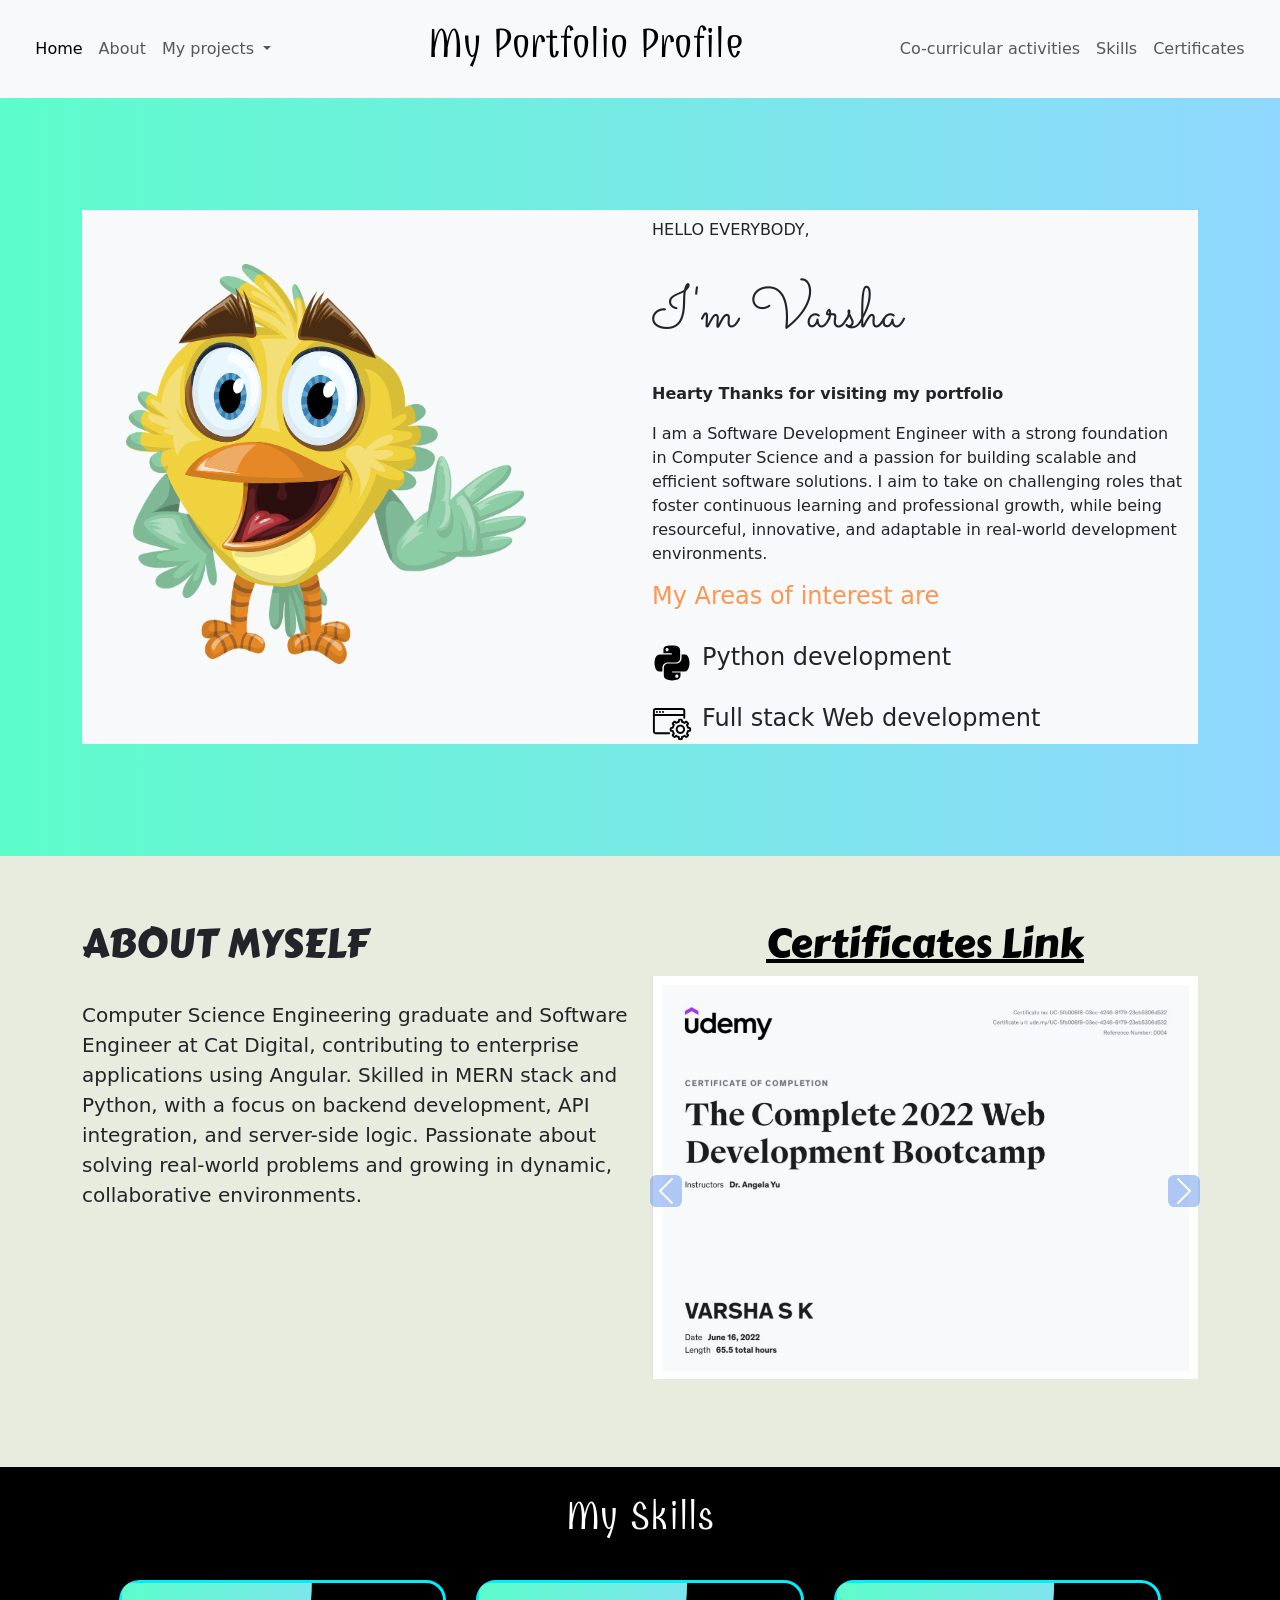
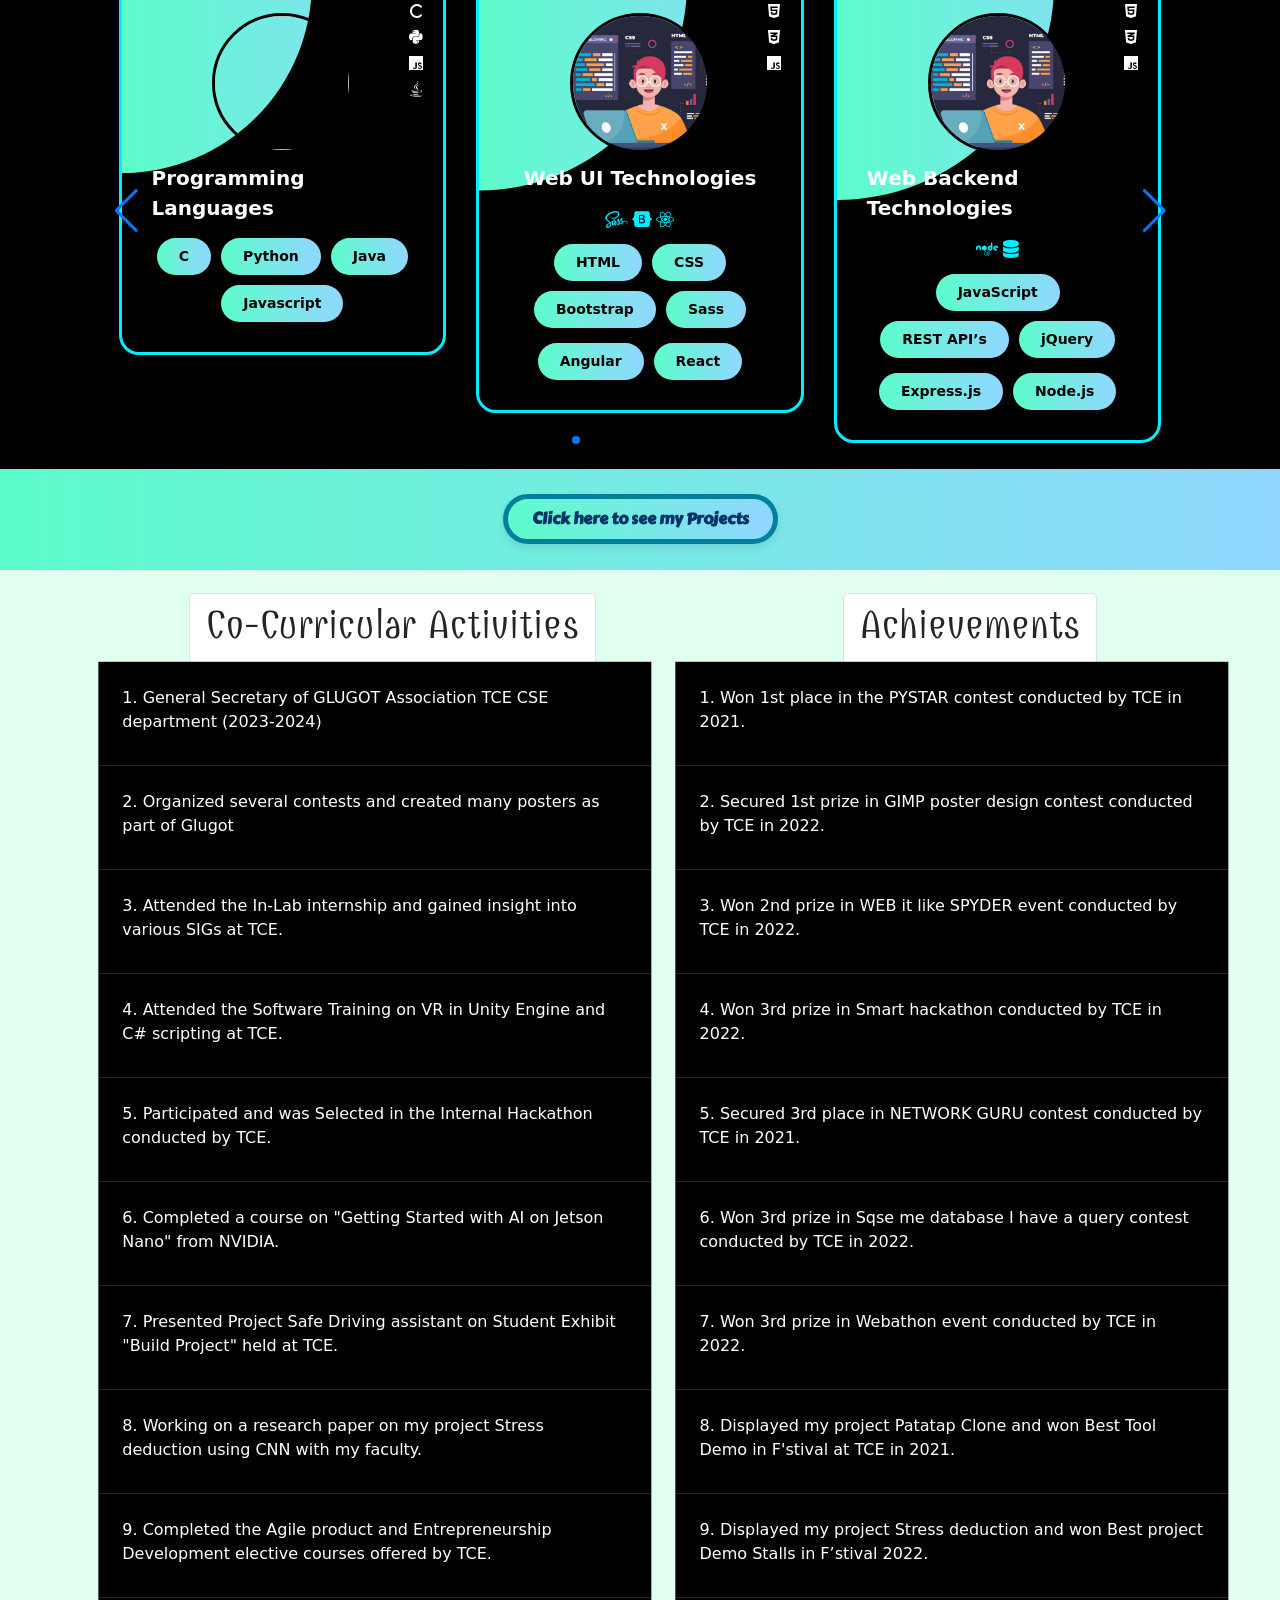
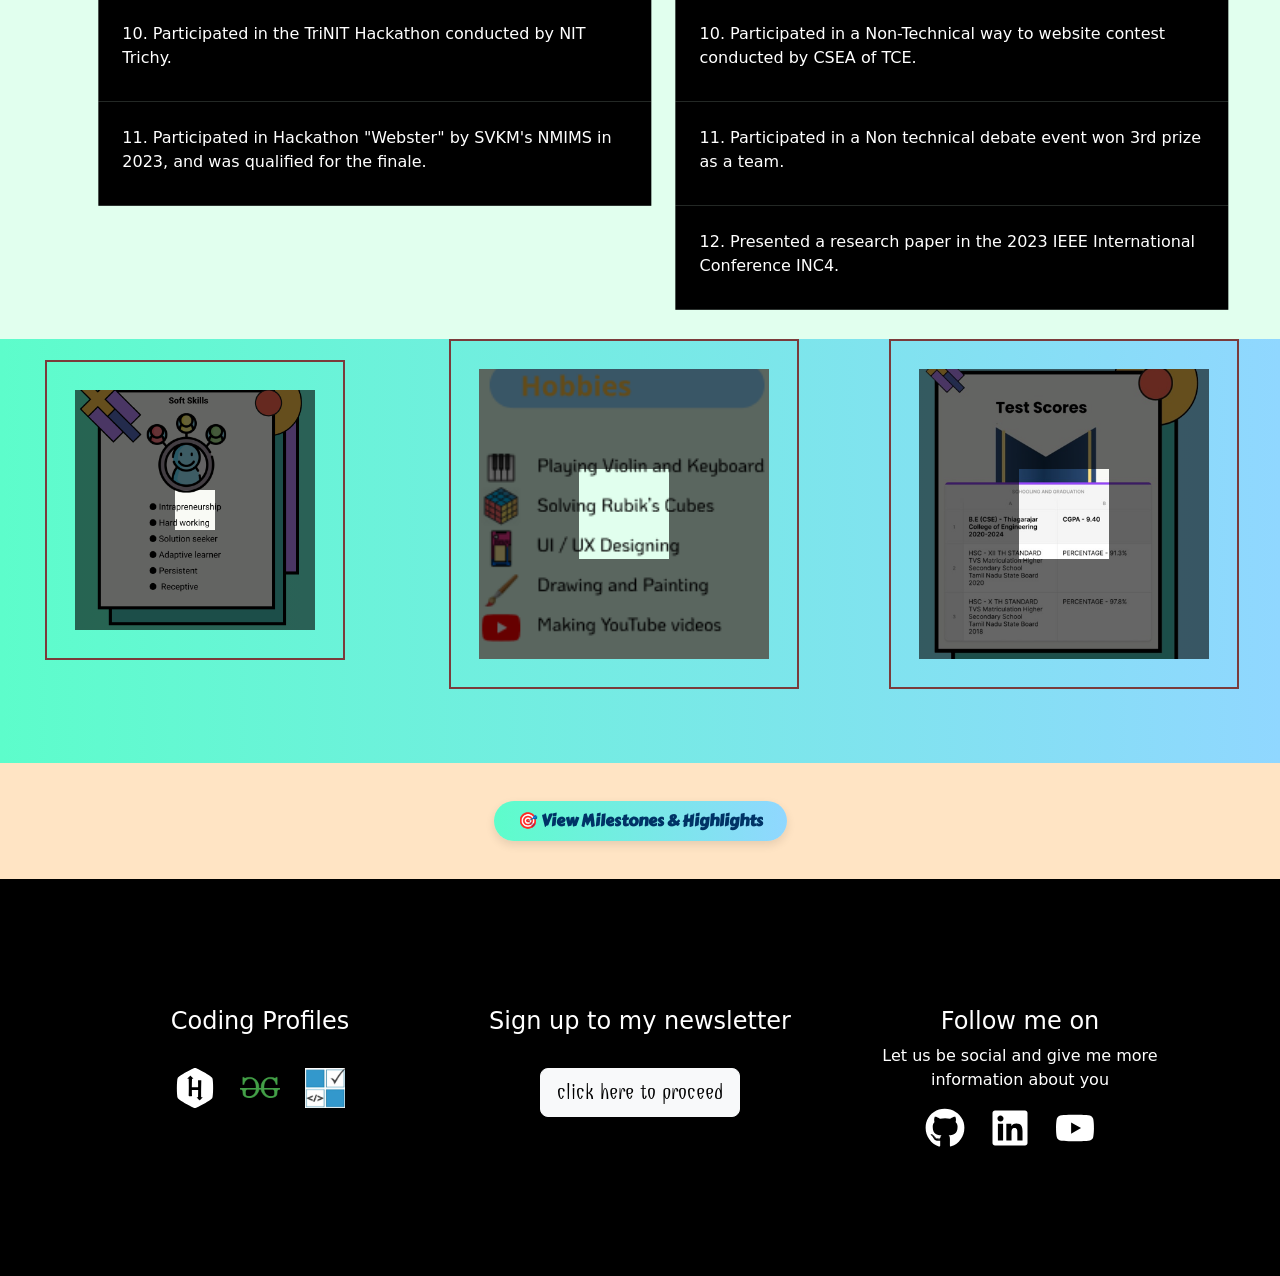
==== index.html @ 7d08696f "portfolio" ====
<!DOCTYPE html>
<html lang="en" dir="ltr">

<head>
  <meta charset="utf-8">
  <title>
    Portfolio profile </title>
  <link href="icon.png" type="image/x-icon">
     <meta name="viewport" content="width=device-width, initial-scale=1">
  <link href="https://cdn.jsdelivr.net/npm/bootstrap@5.1.3/dist/css/bootstrap.min.css" rel="stylesheet" integrity="sha384-1BmE4kWBq78iYhFldvKuhfTAU6auU8tT94WrHftjDbrCEXSU1oBoqyl2QvZ6jIW3" crossorigin="anonymous">
  <script src="https://cdn.jsdelivr.net/npm/bootstrap@5.1.3/dist/js/bootstrap.bundle.min.js" integrity="sha384-ka7Sk0Gln4gmtz2MlQnikT1wXgYsOg+OMhuP+IlRH9sENBO0LRn5q+8nbTov4+1p" crossorigin="anonymous"></script>
  <link rel="stylesheet" href="https://pro.fontawesome.com/releases/v5.10.0/css/all.css" integrity="sha384-AYmEC3Yw5cVb3ZcuHtOA93w35dYTsvhLPVnYs9eStHfGJvOvKxVfELGroGkvsg+p" crossorigin="anonymous" />
  <link rel="stylesheet" href="style.css">
  <link rel="icon" href="icon.png">
  <link rel="preconnect" href="https://fonts.googleapis.com">
  <link rel="preconnect" href="https://fonts.gstatic.com" crossorigin>
  <link href="https://fonts.googleapis.com/css2?family=Carter+One&family=Combo&family=Lobster&family=Pacifico&display=swap" rel="stylesheet">
  <link href="https://fonts.googleapis.com/css2?family=Merriweather:ital,wght@1,900&family=Montserrat+Alternates:wght@500&family=Sacramento&display=swap" rel="stylesheet">
  <link rel="stylesheet" href="https://cdnjs.cloudflare.com/ajax/libs/font-awesome/6.2.1/css/all.min.css">
  <link rel="stylesheet" href="https://cdn.jsdelivr.net/npm/swiper/swiper-bundle.min.css" />

</head>
<body>
    <nav class="navbar navbar-expand-lg navbar-light bg-light" style="padding:1.2%; z-index:1;">
    <div class="container-fluid">
      <button class="navbar-toggler" type="button" data-bs-toggle="collapse" data-bs-target="#navbarTogglerDemo03" aria-controls="navbarTogglerDemo03" aria-expanded="false" aria-label="Toggle navigation">
        <span class="navbar-toggler-icon"></span>
      </button>
            <h1 class="me-auto center-title d-block d-lg-none" href="#">My Portfolio Profile</h1>
      <div class="collapse navbar-collapse" id="navbarTogglerDemo03">
        <ul class="navbar-nav me-auto mb-2 mb-lg-0">
                    <li class="nav-item">
            <a href="#main" class="nav-link active" aria-current="page">Home</a>
          </li>
          <li class="nav-item">
            <a class="nav-link" href="#middle">About</a>
          </li>
                    <li class="nav-item dropdown">
            <a class="nav-link dropdown-toggle" href="#projects" role="button" data-bs-toggle="dropdown" aria-expanded="false">My projects
            </a>
            <ul class="dropdown-menu">
              <li><a class="dropdown-item" href="#projects">python projects</a></li>
              <li><a class="dropdown-item" href="#projects">Web development projects</a></li>
              <li>
                <hr class="dropdown-divider">
              </li>
              <li><a class="dropdown-item" href="#progressprojects">other projects</a></li>
            </ul>
          </li>
        </ul>
        <h1 class="navbar-brand center-title d-none d-lg-block" href="#">My Portfolio Profile</h1>
        <ul class="navbar-nav ms-auto mb-2 mb-lg-0">
          <li class="nav-item">
            <a class="nav-link" href="#cocu">Co-curricular activities</a>
          </li>
          <li class="nav-item">
            <a class="nav-link" href="#body">Skills</a>
          </li>

          <li class="nav-item">
            <a class="nav-link" href="https://sk-varsha-sivakumar-profile.on.drv.tw/certificates%20index/" target="_blank" rel="noopener noreferrer">Certificates</a>
          </li>
        </ul>
      </div>
    </div>
  </nav>
  
  
<section id="main">
    <div class="container py-5 px-4 px-md-8">
        <div class="row bg-light" id="in">
          <div class="col">
  <img loading="lazy" id="logoimage" style="margin-top:10%;margin-bottom:10%;width:25rem;height:25rem;" src="birf.png" alt="">
          </div>
          <div class="col">
            <p style="margin-top: 8px;">HELLO EVERYBODY, </p>
            <h1 id="mainheading">I'm Varsha</h1>
            <p><b>Hearty Thanks for visiting my portfolio</b></p>
          
<p>I am a Software Development Engineer with a strong foundation in Computer Science and a passion for building scalable and efficient software solutions. I aim to take on challenging roles that foster continuous learning and professional growth, while being resourceful, innovative, and adaptable in real-world development environments.</p>
            <h4 id="interest">My Areas of interest are</h4>
            <br>
            <svg class="svg" width=40px height=40px xmlns="http://www.w3.org/2000/svg" viewBox="0 0 448 512">
              <path
                d="M439.8 200.5c-7.7-30.9-22.3-54.2-53.4-54.2h-40.1v47.4c0 36.8-31.2 67.8-66.8 67.8H172.7c-29.2 0-53.4 25-53.4 54.3v101.8c0 29 25.2 46 53.4 54.3 33.8 9.9 66.3 11.7 106.8 0 26.9-7.8 53.4-23.5 53.4-54.3v-40.7H226.2v-13.6h160.2c31.1 0 42.6-21.7 53.4-54.2 11.2-33.5 10.7-65.7 0-108.6zM286.2 404c11.1 0 20.1 9.1 20.1 20.3 0 11.3-9 20.4-20.1 20.4-11 0-20.1-9.2-20.1-20.4.1-11.3 9.1-20.3 20.1-20.3zM167.8 248.1h106.8c29.7 0 53.4-24.5 53.4-54.3V91.9c0-29-24.4-50.7-53.4-55.6-35.8-5.9-74.7-5.6-106.8.1-45.2 8-53.4 24.7-53.4 55.6v40.7h106.9v13.6h-147c-31.1 0-58.3 18.7-66.8 54.2-9.8 40.7-10.2 66.1 0 108.6 7.6 31.6 25.7 54.2 56.8 54.2H101v-48.8c0-35.3 30.5-66.4 66.8-66.4zm-6.7-142.6c-11.1 0-20.1-9.1-20.1-20.3.1-11.3 9-20.4 20.1-20.4 11 0 20.1 9.2 20.1 20.4s-9 20.3-20.1 20.3z" />
            </svg>
            <h4>Python development</h4>
            <br>
            <img id="svg" src="web.svg" width=40px height=40px alt="">
            <h4>Full stack Web development</h4>
          </div>
        </div>
    </div>
  </section>


  <section id="middle">
    <div  class="container">
      <div class="row">
        <div class="col-lg-6">
          <h1 id="aboutmyself">ABOUT MYSELF</h1>
          <br>
          <p style="font-size:20px;">
             Computer Science Engineering graduate and Software Engineer at Cat Digital, contributing to enterprise applications using Angular.
Skilled in MERN stack and Python, with a focus on backend development, API integration, and server-side logic.
Passionate about solving real-world problems and growing in dynamic, collaborative environments.
          </p>
          <br><br>
        </div>
        <div id="certi" class="col-lg-6">
                <center>
            <h1 id="aboutmyself"><a style="text-decoration:underline; color:black; " href="https://sk-varsha-sivakumar-profile.on.drv.tw/certificates%20index/">Certificates Link</a></h1>

          </center>
          <div id="carouselExampleInterval" class="carousel slide" data-bs-ride="carousel">
            <div class="carousel-inner">
              <div class="carousel-item active" data-bs-interval="10000">
                <a href="https://www.udemy.com/certificate/UC-5fb008f8-03ec-4246-8179-23eb5306d532/">
                  <img src="certificates/1.jpg" class="d-block w-100" alt="...">
                </a>
              </div>
              <div class="carousel-item">
                <a href="https://drive.google.com/file/d/1fc9kk0FQ8zRhcJqzvddeJYvXMFHMVqVB/view?usp=sharing">
                  <img src="certificates/2.jpg" class="d-block w-100" alt="...">
                </a>
              </div>
              <div class="carousel-item">
                <a href="https://www.coursera.org/account/accomplishments/verify/U56KW4ZTQCB7">
                  <img src="certificates/2b.jpg" class="d-block w-100" alt="...">
                </a>
              </div>
              <div class="carousel-item">
                <a href="https://www.udemy.com/certificate/UC-74db6a80-2276-4566-8853-bcda9c027e63/">
                  <img src="certificates/3.jpg" class="d-block w-100" alt="...">
                </a>
              </div>
              <div class="carousel-item">
                <a href="https://coursera.org/share/577c9bcf07459df260d54cce8f09469f">
                  <img src="certificates/3b.jpg" class="d-block w-100" alt="...">
                </a>
              </div>

              <div class="carousel-item">
                <a href="https://drive.google.com/file/d/1Q9De13oE7XuRcqZQD-fLLdH620s6JEw8/view?usp=sharing">
                  <img src="certificates/3c.jpg" class="d-block w-100" alt="...">
                </a>
              </div>
              <div class="carousel-item">
                <a href="https://drive.google.com/file/d/1VOzOSM6f8684LFoQG_zOpVop_h-irMGn/view">
                  <img src="certificates/4.jpg" class="d-block w-100" alt="...">
                </a>
              </div>
              <div class="carousel-item">
                <a href="https://drive.google.com/file/d/1ZMZ8q68RvUHu-moZ9UOODjkptkAvBGG4/view">
                  <img src="certificates/4c.jpg" class="d-block w-100" alt="...">
                </a>
              </div>
              <div class="carousel-item">
                <a href="https://drive.google.com/file/d/1ujHu7D1ED3WY3jYTcuD77uZ_Dq_sRHwr/view?usp=sharing"><img src="certificates/5.jpg" class="d-block w-100" alt="..."></a>
              </div>
              <div class="carousel-item">
                <a href="https://www.hackerrank.com/certificates/b66e3425d181"> <img src="certificates/6.jpg" class="d-block w-100" alt="..."></a>
              </div>
              <div class="carousel-item">
                <a href="https://www.hackerrank.com/certificates/1dc2420f4eff"> <img src="certificates/7a.jpg" class="d-block w-100" alt="..."></a>
              </div>
              <div class="carousel-item">
                <a href="https://www.hackerrank.com/certificates/63263464eb75"> <img src="certificates/7b.jpg" class="d-block w-100" alt="..."></a>
              </div>
              <div class="carousel-item">
                <a href="https://www.hackerrank.com/certificates/479892aa0b86"><img src="certificates/7c.jpg" class="d-block w-100" alt="..."></a>
              </div>
              <div class="carousel-item">
                <a href="https://drive.google.com/file/d/1gaACgF1msSAKd_HSqeVxoT5iF2ID6h6q/view?usp=sharing">
                  <img src="certificates/8.png" class="d-block w-100" alt="...">
                </a>
              </div>
              <div class="carousel-item">
                <a href="https://drive.google.com/file/d/1WZLRqs__FIbWuG5xb_qc5IweNuEpAthA/view?usp=sharing">
                  <img src="certificates/9.jpg" class="d-block w-100" alt="...">
                </a>
              </div>
              <div class="carousel-item">
                <a href="https://drive.google.com/file/d/1Bii6dGwCsw9UDO4zPvvTeORiNn6L6dP1/view?usp=sharing">
                  <img src="certificates/10.jpg" class="d-block w-100" alt="...">
                </a>

              </div>
            </div>
            <button class="carousel-control-prev cert1" type="button" data-bs-target="#carouselExampleInterval" data-bs-slide="prev">
              <span class="carousel-control-prev-icon certicon" aria-hidden="true"></span>
              <span class="visually-hidden">Previous</span>
            </button>
            <button class="carousel-control-next cert2" type="button" data-bs-target="#carouselExampleInterval" data-bs-slide="next">
              <span class="carousel-control-next-icon certicon" aria-hidden="true"></span>
              <span class="visually-hidden">Next</span>
            </button>
          </div>
          <center>
            <button class="btn btn-btn-light" width=30%; type="button" name="button"></button>
          </center>
        </div>

      </div>
    </div>
  </section>

  <div>
<center>
  <h1 style="background-color: black;   font-family: 'Combo', cursive; margin-bottom:-1%; padding: 2%; color:white">
    My Skills
  </h1>
</center>

  </div>

<div id="body">
  <section id="section">

    <div class="swiper mySwiper container1">
      <div class="swiper-wrapper content">

        <div class="swiper-slide card1">
          <div class="card-content">
            <div class="image">
              <img src="skills/coding.jpg" alt="">
            </div>

            <div class="social-media">
              <i class="fa-brands fa-c"></i>
              <i class="fa-brands fa-python"></i>
              <i class="fa-brands fa-js"></i>
              <i class="fa-brands fa-java"></i>
            </div>

            <div class="name-profession">
              <span class="name">Programming Languages</span>

            </div>


            <div class="button">
              <button class="aboutMe">C</button>
              <button class="hireMe">Python</button>
              <button class="aboutMe">Java</button>
              <button class="hireMe">Javascript</button>
            </div>
          </div>
        </div>
        <div class="swiper-slide card1">
          <div class="card-content">
            <div class="image">
              <img src="skills/web.jpg" alt="">
            </div>

            <div class="social-media">
              <i class="fa-brands fa-html5"></i>
              <i class="fa-brands fa-css3-alt"></i>
              <i class="fa-brands fa-js"></i>
            </div>

            <div class="name-profession">
              <span class="name">Web UI Technologies</span>
            </div>

            <div class="rating">
              <i class="fa-brands fa-sass"></i>
              <i class="fa-brands fa-bootstrap"></i>
              <i class="fa-brands fa-react"></i>
            </div>

            <div class="button">
              <button class="aboutMe">HTML</button>
              <button class="aboutMe">CSS </button>
              <button class="aboutMe">Bootstrap</button>
              <button class="aboutMe">Sass</button>
            </div>
            <div class="button">
            <button class="aboutMe">Angular</button>
            <button class="aboutMe">React</button>
          </div>
          </div>
        </div>
                <div class="swiper-slide card1">
          <div class="card-content">
            <div class="image">
              <img src="skills/web.jpg" alt="">
            </div>

            <div class="social-media">
              <i class="fa-brands fa-html5"></i>
              <i class="fa-brands fa-css3-alt"></i>
              <i class="fa-brands fa-js"></i>
            </div>

            <div class="name-profession">
              <span class="name">Web Backend Technologies</span>
            </div>

            <div class="rating">
              <i class="fa-brands fa-node"></i>
              <i class="fa-solid fa-database"></i>
            </div>

            <div class="button">
            <button class="aboutMe">JavaScript</button>
            <button class="aboutMe">REST API’s</button>
            <button class="aboutMe">jQuery</button>
            </div>
            <div class="button">
                         <button class="aboutMe">Express.js</button>
              <button class="aboutMe">Node.js</button>
          </div>
          </div>
        </div>
        <div class="swiper-slide card1">
          <div class="card-content">
            <div class="image">
              <img src="skills/git.png" alt="">
            </div>

            <div class="social-media">
              <i class="fa-brands fa-git"></i>
              <i class="fa-solid fa-code-compare"></i>
              <i class="fa-brands fa-github"></i>
              <i class="fa-solid fa-terminal"></i>
            </div>

            <div class="name-profession">
              <span class="name">GIT related technologies</span>
            </div>


            <div class="button">
              <button class="aboutMe">Basics of cmd</button>

              <button class="aboutMe">Git</button>

              <button class="aboutMe">GitHub</button>

              <button class="aboutMe">version control</button>
            </div>
          </div>
        </div>
        <div class="swiper-slide card1">
          <div class="card-content">
            <div class="image">
              <img src="skills/python.png" alt="">
            </div>


            <div class="social-media">
              <i class="fa-brands fa-python"></i>
            </div>

            <div class="name-profession">
              <span class="name">Python Frameworks and Libraries</span>

            </div>

            <div class="button">
              <button class="aboutMe">Tkinter</button>

              <button class="aboutMe">Requests</button>

              <button class="aboutMe">PyInstaller</button>
            </div>
          </div>
        </div>
        <div class="swiper-slide card1">
          <div class="card-content">
            <div class="image">
              <img src="skills/webdesign.png" alt="">
            </div>

            <div class="social-media">
              <i class="fa-brands fa-figma"></i>
            </div>

            <div class="name-profession">
              <span class="name">Web Design Technologies</span>

            </div>


            <div class="button">
              <button class="aboutMe">UI / UX in Figma</button>

              <button class="aboutMe">UI / UX in Adobe XD</button>
            </div>
          </div>
        </div>
        <div class="swiper-slide card1">
          <div class="card-content">
            <div class="image">
              <img src="skills/db.jpg" alt="">
            </div>

            <div class="social-media">
              <i class="fa-solid fa-database"></i>

            </div>

            <div class="name-profession">
              <span class="name">Database Systems</span>

            </div>



            <div class="button">
              <button class="aboutMe">MySQL</button>
              <button class="aboutMe">PostgreSQL</button>
              <button class="aboutMe">MongoDB</button>
            </div>
          </div>
        </div>
        <div class="swiper-slide card1">
          <div class="card-content">
            <div class="image">
            <img src="skills/ml.png" alt="">

            </div>

            <div class="social-media">

              <i class="fa-solid fa-microphone"></i>
              <i class="fa-brands fa-python"></i>
            </div>

            <div class="name-profession">
              <span class="name">ML exposures</span>
            </div>

            <div class="button">
              <!-- <button class="aboutMe">OpenCV</button> -->
<button class="aboutMe">SpeechRecognition</button>
<button class="aboutMe">NumPy</button>

</div>
<div class="button">

<button class="aboutMe">pandas</button>

<button class="aboutMe">dlib python Lib</button>
            </div>
          </div>
        </div>
        <div class="swiper-slide card1">
          <div class="card-content">
            <div class="image">
              <img src="skills/engg.jpg" alt="">
            </div>

            <div class="social-media">
              <i class="fa-solid fa-computer"></i>
              <i class="fa-solid fa-network-wired"></i>
            </div>

            <div class="name-profession">
              <span class="name">Engineering Exposures</span>
            </div>

            <div class="button">
              <button class="aboutMe">OOP</button>

              <button class="aboutMe">Networks</button>
              <button class="aboutMe">Agile Dev</button>


            </div>
          </div>
        </div>


      </div>
    </div>

    <div class="swiper-button-next"></div>
    <div class="swiper-button-prev"></div>
    <div class="swiper-pagination"></div>
  </section>




</div></section>

<section id="projects">
  <div class="container my-6">
    <div  class="d-flex justify-content-center">
    <button
      class="btn btn-info rounded-pill px-4 py-2 fw-bold"
      type="button"
      data-bs-toggle="collapse"
      data-bs-target="#extraContent"
      aria-expanded="false"
      aria-controls="extraContent"
      style="font-family: 'Carter One', cursive; background: linear-gradient(to right, #5DFDCB, #90D7FF); color: #003366; border: 5px solid #00809D; box-shadow: 0 4px 10px rgba(0,0,0,0.1);"
    >
      Click here to see my Projects
    </button>
  </div>

  <div class="collapse mt-3" id="extraContent">
       <section id="mainy">
    <div class="container">
      <center>
        <h1 class="myself" style="position:relative;z-index:1;">My Python projects</h1>
      </center>
      <br><br>
      <div class="row">
        <div id="carouselExampleCaptions" class="carousel slide" data-bs-ride="false">
          <div class="carousel-indicators">
            <button type="button" data-bs-target="#carouselExampleCaptions" data-bs-slide-to="0" class="active" aria-current="true" aria-label="Slide 1"></button>
            <button type="button" data-bs-target="#carouselExampleCaptions" data-bs-slide-to="1" aria-label="Slide 2"></button>
          </div>
          <div class="carousel-inner">
            <div class="carousel-item active">
              <div class="row">
                <div class="col">
                  <div id="major" class="card" style="width: 20rem;">
                    <img src="img/notesmaker1.jpg" height="220rem" class="card-img-top" alt="...">
                    <div class="card-body">
                      <h5 class="card-title">Automated Notes Maker</h5>
                      <p class="card-text">The GUI converts live audio or recorded audio into text, then saves it to a text file and converts it to a pdf and saves it in the user's device and the pdf is also mailed to the ID provided
                        by the user.</p>
                      <center>
                        <button class="stack">Tkinter</button>
                        <button class="stack">pyinstaller</button>
                        <button class="stack">Pyaudio</button>
                        <button class="stack">SMTP</button>
                        <br><br>

                        <button class="stack">split_on_silence</button>
                        <button class="stack">FPDF</button>
                        <button class="stack">AudioSegment</button>
                        <br><br>


                        <button class="stack">speech_recognition</button>


                        <br><br>
                        <a href="https://www.youtube.com/watch?v=_SPvrhPxqMA&feature=youtu.be">
                          <svg width=40px height=40px xmlns="http://www.w3.org/2000/svg" viewBox="0 0 576 512">
                            <!--! Font Awesome Pro 6.2.1 by @fontawesome - https://fontawesome.com License - https://fontawesome.com/license (Commercial License) Copyright 2022 Fonticons, Inc. -->
                            <path fill="#ff9494"
                              d="M0 128C0 92.7 28.7 64 64 64H320c35.3 0 64 28.7 64 64V384c0 35.3-28.7 64-64 64H64c-35.3 0-64-28.7-64-64V128zM559.1 99.8c10.4 5.6 16.9 16.4 16.9 28.2V384c0 11.8-6.5 22.6-16.9 28.2s-23 5-32.9-1.6l-96-64L416 337.1V320 192 174.9l14.2-9.5 96-64c9.8-6.5 22.4-7.2 32.9-1.6z" />
                          </svg>
                        </a>
                      </center>
                    </div>
                  </div>
                </div>
                <div class="col">
                  <div id="major" class="card" style="width: 20rem;">
                    <img src="img/cnn2.jpg" height="220rem" class="card-img-top" alt="...">
                    <div class="card-body">
                      <h5 class="card-title">Stress deduction using CNN</h5>
                      <p class="card-text"> This model will calculate the users's stress value with the help of eyebrow contradiction, based on that the browser will pop up with a game for a small-time span that would help the user to relax and feel
                        stress-free.
                      </p>
                      <center>
                        <button class="stack">OpenCV</button>
                        <button class="stack">CNN</button>
                        <button class="stack">Keras</button>
                        <button class="stack">dlib</button>
                        <br><br>
                        <button class="stack">SciPy</button>

                        <button class="stack">imutils</button>
                        <button class="stack">webbrowser</button>
                        <br><br>
                        <a href="https://www.youtube.com/watch?v=wnxi_yjf4YQ&feature=youtu.be">
                          <svg width=40px height=40px xmlns="http://www.w3.org/2000/svg" viewBox="0 0 576 512">
                            <!--! Font Awesome Pro 6.2.1 by @fontawesome - https://fontawesome.com License - https://fontawesome.com/license (Commercial License) Copyright 2022 Fonticons, Inc. -->
                            <path fill="#ff9494"
                              d="M0 128C0 92.7 28.7 64 64 64H320c35.3 0 64 28.7 64 64V384c0 35.3-28.7 64-64 64H64c-35.3 0-64-28.7-64-64V128zM559.1 99.8c10.4 5.6 16.9 16.4 16.9 28.2V384c0 11.8-6.5 22.6-16.9 28.2s-23 5-32.9-1.6l-96-64L416 337.1V320 192 174.9l14.2-9.5 96-64c9.8-6.5 22.4-7.2 32.9-1.6z" />
                          </svg>
                        </a>
                      </center>
                    </div>
                  </div>
                </div>
                <div class="col">
                  <div class="card" style="width: 20rem;">
                    <img src="img/weather.png" height="220rem" class="card-img-top" alt="...">
                    <div class="card-body">
                      <h5 class="card-title">Get Live Weather Desktop Notifications Using Python</h5>

                      <p>Web scraping and forecasting weather data lively to user's desktop using bs4 library.The project uses python as a bot to extract weather content from parsed HTML file of weather.com</p>
                      <center>
                        <button class="stack">requests</button>
                        <button class="stack">notification</button>
                        <button class="stack">plyer</button>
                        <br><br>
                        <button class="stack">BeautifulSoup</button>
                        <br><br>
                        <a href="https://www.youtube.com/watch?v=MQ48zxmbEK4&feature=youtu.be">
                          <svg width=40px height=40px xmlns="http://www.w3.org/2000/svg" viewBox="0 0 576 512">
                            <!--! Font Awesome Pro 6.2.1 by @fontawesome - https://fontawesome.com License - https://fontawesome.com/license (Commercial License) Copyright 2022 Fonticons, Inc. -->
                            <path fill="#ff9494"
                              d="M0 128C0 92.7 28.7 64 64 64H320c35.3 0 64 28.7 64 64V384c0 35.3-28.7 64-64 64H64c-35.3 0-64-28.7-64-64V128zM559.1 99.8c10.4 5.6 16.9 16.4 16.9 28.2V384c0 11.8-6.5 22.6-16.9 28.2s-23 5-32.9-1.6l-96-64L416 337.1V320 192 174.9l14.2-9.5 96-64c9.8-6.5 22.4-7.2 32.9-1.6z" />
                          </svg>
                        </a>
                      </center>

                    </div>
                  </div>
                </div>
              </div>
            </div>
            <div class="carousel-item">
              <div class="row">
                <div class="col">
                  <div class="card" style="width: 20rem;">
                    <img src="img/indiabix.jpg" height="180rem" class="card-img-top" alt="...">
                    <div class="card-body">
                      <h5 class="card-title">India Bix Scrapper</h5>
                      <p class="card-text">This web scraping project uses Python libraries to parse and navigate HTML documents from the site India bix to scrap aptitude questions by sending HTTP requests to the website's server and handling the
                        server's response to get the desired response data.</p>
                      <center>
                        <button class="stack">Web Scrapping</button>
                        <button class="stack">Requests</button>
                        <br><br>
                        <button class="stack">Beautiful Soup</button>
                        <br><br>
                        <a href="https://youtu.be/H06kvQHQdaM">
                          <svg xmlns="http://www.w3.org/2000/svg" width=40px height=40px viewBox="0 0 512 512">
                            <path fill="#FF9494"
                              d="M278.5 215.6L23 471c-9.4 9.4-9.4 24.6 0 33.9s24.6 9.4 33.9 0l74.8-74.8c7.4 4.6 15.3 8.2 23.8 10.5C200.3 452.8 270 454.5 338 409.4c12.2-8.1 5.8-25.4-8.8-25.4l-16.1 0c-5.1 0-9.2-4.1-9.2-9.2c0-4.1 2.7-7.6 6.5-8.8l97.7-29.3c3.4-1 6.4-3.1 8.4-6.1c4.4-6.4 8.6-12.9 12.6-19.6c6.2-10.3-1.5-23-13.5-23l-38.6 0c-5.1 0-9.2-4.1-9.2-9.2c0-4.1 2.7-7.6 6.5-8.8l80.9-24.3c4.6-1.4 8.4-4.8 10.2-9.3C494.5 163 507.8 86.1 511.9 36.8c.8-9.9-3-19.6-10-26.6s-16.7-10.8-26.6-10C391.5 7 228.5 40.5 137.4 131.6C57.3 211.7 56.7 302.3 71.3 356.4c2.1 7.9 12 9.6 17.8 3.8L253.6 195.8c6.2-6.2 16.4-6.2 22.6 0c5.4 5.4 6.1 13.6 2.2 19.8z" />
                          </svg>
                        </a>
                      </center>
                    </div>
                  </div>
                </div>

              </div>
            </div>

          </div>
          <button class="carousel-control-prev" type="button" data-bs-target="#carouselExampleCaptions" data-bs-slide="prev">
            <span id="tobepushedright" class="carousel-control-prev-icon" aria-hidden="true"></span>
            <span class="visually-hidden">Previous</span>
          </button>
          <button class="carousel-control-next" type="button" data-bs-target="#carouselExampleCaptions" data-bs-slide="next">
            <span id="tobepushedleft" class="carousel-control-next-icon" aria-hidden="true"></span>
            <span class="visually-hidden">Next</span>
          </button>
        </div>



      </div>
      <br><br><br>

      <section id="web">
        <div id="carouselExample" class="carousel slide" data-bs-ride="false">
          <div class="carousel-indicators">
            <button type="button" data-bs-target="#carouselExample" data-bs-slide-to="0" class="active" aria-current="true" aria-label="Slide 1"></button>
            <button type="button" data-bs-target="#carouselExample" data-bs-slide-to="1" aria-label="Slide 2"></button>
          </div>
          <div class="carousel-inner">
            <center>
              <h1 class="myself" style="padding-bottom:20px;position:relative;z-index:1;">My<span id="violet"> Front End Web development</span> projects</h1>

            </center>
            <div class="carousel-item active">
              <div class="row">
                <div class="col">
                  <div id="major" class="card" style="width: 20rem;">
                    <img src="newmess.jpg" height="180rem" class="card-img-top" alt="...">
                    <div class="card-body">
                      <h5 class="card-title">React Web application for a Small Business</h5>
                      <p class="card-text">A React website developed by choosing a layout, color scheme and font that reflects the restaurant's branding by utilizing a Content Management System.</p>
                      <center>
                        <button class="stack">HTML</button>
                        <button class="stack">CSS</button>
                        <button class="stack">React.js</button>
                        <button class="stack">Chat GPT</button>
                        <br><br>
                        <button class="stack">MidJourney</button>
                        <button class="stack">npm package manager</button>
                        <br> <br>
                        <a href="https://youtu.be/7VyDkqfk5Z0">
                          <svg width=40px height=40px xmlns="http://www.w3.org/2000/svg" viewBox="0 0 576 512">
                            <!--! Font Awesome Pro 6.2.1 by @fontawesome - https://fontawesome.com License - https://fontawesome.com/license (Commercial License) Copyright 2022 Fonticons, Inc. -->
                            <path fill="#ff9494"
                              d="M0 128C0 92.7 28.7 64 64 64H320c35.3 0 64 28.7 64 64V384c0 35.3-28.7 64-64 64H64c-35.3 0-64-28.7-64-64V128zM559.1 99.8c10.4 5.6 16.9 16.4 16.9 28.2V384c0 11.8-6.5 22.6-16.9 28.2s-23 5-32.9-1.6l-96-64L416 337.1V320 192 174.9l14.2-9.5 96-64c9.8-6.5 22.4-7.2 32.9-1.6z" />
                          </svg>
                        </a>
                      </center>
                    </div>
                  </div>
                </div>
                <div class="col">
                  <div class="card" style="width: 20rem;">
                    <img src="todonew.jpg" height="180rem" class="card-img-top" alt="...">
                    <div class="card-body">
                      <h5 class="card-title">Todo List</h5>
                      <p class="card-text">A project management tool incorporated as a web application that allows users to create,organize and delete a list of tasks known as "to-dos" that needs to be completed by the user based on priority.</p>
                      <center>
                        <button class="stack">Html</button>
                        <button class="stack">CSS</button>
                        <button class="stack">React</button>
                        <button class="stack">Babel</button>
                        <br><br>

                        <a href="https://www.youtube.com/watch?v=b7QZCAEmChE">
                          <svg xmlns="http://www.w3.org/2000/svg" width=40px height=40px viewBox="0 0 512 512">
                            <path fill="#FF9494"
                              d="M278.5 215.6L23 471c-9.4 9.4-9.4 24.6 0 33.9s24.6 9.4 33.9 0l74.8-74.8c7.4 4.6 15.3 8.2 23.8 10.5C200.3 452.8 270 454.5 338 409.4c12.2-8.1 5.8-25.4-8.8-25.4l-16.1 0c-5.1 0-9.2-4.1-9.2-9.2c0-4.1 2.7-7.6 6.5-8.8l97.7-29.3c3.4-1 6.4-3.1 8.4-6.1c4.4-6.4 8.6-12.9 12.6-19.6c6.2-10.3-1.5-23-13.5-23l-38.6 0c-5.1 0-9.2-4.1-9.2-9.2c0-4.1 2.7-7.6 6.5-8.8l80.9-24.3c4.6-1.4 8.4-4.8 10.2-9.3C494.5 163 507.8 86.1 511.9 36.8c.8-9.9-3-19.6-10-26.6s-16.7-10.8-26.6-10C391.5 7 228.5 40.5 137.4 131.6C57.3 211.7 56.7 302.3 71.3 356.4c2.1 7.9 12 9.6 17.8 3.8L253.6 195.8c6.2-6.2 16.4-6.2 22.6 0c5.4 5.4 6.1 13.6 2.2 19.8z" />
                          </svg>
                        </a>
                      </center>
                    </div>
                  </div>
                </div>
                <div class="col">
                  <div id="major" class="card" style="width: 20rem;">
                    <img src="img/newshri.jpg" height="180rem" class="card-img-top" alt="...">
                    <div class="card-body">
                      <h5 class="card-title">Website for a Local Business</h5>

                      <p>A Responsive and Interactive Restaurant Website designed a hotel running in Madurai using Front End technologies alone.The website is launched online to promote it to potential customers.</p>
                      <center>
                        <button class="stack">HTML</button>
                        <button class="stack">Css</button>
                        <button class="stack">bootstrap</button>
                        <button class="stack">Figma</button>
                        <br><br>
                        <button class="stack">Adobe XD</button>
                        <br> <br>
                        <a href="https://skvarshasivakumar.github.io/New_ShriRam_Mess/">
                          <svg width=33px height=33px xmlns="http://www.w3.org/2000/svg" viewBox="0 0 448 512">
                            <!--! Font Awesome Pro 6.2.1 by @fontawesome - https://fontawesome.com License - https://fontawesome.com/license (Commercial License) Copyright 2022 Fonticons, Inc. -->
                            <path fill="#ff9494"
                              d="M384 32c35.3 0 64 28.7 64 64V416c0 35.3-28.7 64-64 64H64c-35.3 0-64-28.7-64-64V96C0 60.7 28.7 32 64 32H384zM160 160c-6.5 0-12.3 3.9-14.8 9.9s-1.1 12.9 3.5 17.4l40 40-71 71C114 302 112 306.9 112 312s2 10 5.7 13.7l36.7 36.7c3.6 3.6 8.5 5.7 13.7 5.7s10-2 13.7-5.7l71-71 40 40c4.6 4.6 11.5 5.9 17.4 3.5s9.9-8.3 9.9-14.8V176c0-8.8-7.2-16-16-16H160z" />
                          </svg>
                        </a>
                      </center>

                    </div>
                  </div>
                </div>
              </div>
            </div>
            <div class="carousel-item">
              <div class="row">
                <div class="col">
                  <div class="card" style="width: 20rem;">
                    <img src="emoji.jpg" height="180rem" class="card-img-top" alt="...">
                    <div class="card-body">
                      <h5 class="card-title">Emojipedia</h5>
                      <p class="card-text">A website that provides information about emojis.It is organized as a directory of emojis, with each emoji represented by a card that includes a visual representation of the emoji, its name, and a
                        description of its intended meaning.</p>
                      <center>
                        <button class="stack">HTML</button>
                        <button class="stack">CSS</button>
                        <button class="stack">React</button>
                        <button class="stack">babel</button>
                        <br><br>
                        <a href="https://www.youtube.com/watch?v=zf0RjsBOXWw&feature=youtu.be">
                          <svg xmlns="http://www.w3.org/2000/svg" width=40px height=40px viewBox="0 0 512 512">
                            <path fill="#FF9494"
                              d="M278.5 215.6L23 471c-9.4 9.4-9.4 24.6 0 33.9s24.6 9.4 33.9 0l74.8-74.8c7.4 4.6 15.3 8.2 23.8 10.5C200.3 452.8 270 454.5 338 409.4c12.2-8.1 5.8-25.4-8.8-25.4l-16.1 0c-5.1 0-9.2-4.1-9.2-9.2c0-4.1 2.7-7.6 6.5-8.8l97.7-29.3c3.4-1 6.4-3.1 8.4-6.1c4.4-6.4 8.6-12.9 12.6-19.6c6.2-10.3-1.5-23-13.5-23l-38.6 0c-5.1 0-9.2-4.1-9.2-9.2c0-4.1 2.7-7.6 6.5-8.8l80.9-24.3c4.6-1.4 8.4-4.8 10.2-9.3C494.5 163 507.8 86.1 511.9 36.8c.8-9.9-3-19.6-10-26.6s-16.7-10.8-26.6-10C391.5 7 228.5 40.5 137.4 131.6C57.3 211.7 56.7 302.3 71.3 356.4c2.1 7.9 12 9.6 17.8 3.8L253.6 195.8c6.2-6.2 16.4-6.2 22.6 0c5.4 5.4 6.1 13.6 2.2 19.8z" />
                          </svg>
                        </a>
                      </center>
                    </div>
                  </div>
                </div>
                <div class="col">
                  <div class="card" style="width: 20rem;">
                    <img src="img/patatap.jpg" height="180rem" class="card-img-top" alt="...">
                    <div class="card-body">
                      <h5 class="card-title">Cloned Website</h5>
                      <p class="card-text">With the press of a key Patatap creates melodies charged with moving shapes.The 26 melodic and rhythmic sounds that are in each set are triggered by pressing the A to Z keys.
                      </p>
                      <center>
                        <button class="stack">HTML</button>
                        <button class="stack">CSS</button>
                        <button class="stack">Bootstrap</button>
                        <button class="stack">Vanilla JS</button>
                        <br><br>
                        <button class="stack">Node.js dependencies(Paper and Howler)</button><br><br>
                        <a href="https://skvarshasivakumar.github.io/patatap-clone/">
                          <svg width=33px height=33px xmlns="http://www.w3.org/2000/svg" viewBox="0 0 448 512">
                            <!--! Font Awesome Pro 6.2.1 by @fontawesome - https://fontawesome.com License - https://fontawesome.com/license (Commercial License) Copyright 2022 Fonticons, Inc. -->
                            <path fill="#ff9494"
                              d="M384 32c35.3 0 64 28.7 64 64V416c0 35.3-28.7 64-64 64H64c-35.3 0-64-28.7-64-64V96C0 60.7 28.7 32 64 32H384zM160 160c-6.5 0-12.3 3.9-14.8 9.9s-1.1 12.9 3.5 17.4l40 40-71 71C114 302 112 306.9 112 312s2 10 5.7 13.7l36.7 36.7c3.6 3.6 8.5 5.7 13.7 5.7s10-2 13.7-5.7l71-71 40 40c4.6 4.6 11.5 5.9 17.4 3.5s9.9-8.3 9.9-14.8V176c0-8.8-7.2-16-16-16H160z" />
                          </svg>
                        </a>
                      </center>
                    </div>
                  </div>
                </div>
                <div class="col">
                  <div class="card" style="width: 20rem;">
                    <img src="hakunamatata.jpg" height="180rem" class="card-img-top" alt="...">
                    <div class="card-body">
                      <h5 class="card-title">A stress Management website</h5>
                      <p class="card-text">Hakuna Matata is a platform where users be happier by experiencing the “science of happiness”. It’s a unique concept, that enables user to play relaxing games and do calming activities to ease their mind.
                      </p>
                      <center>
                        <button class="stack">HTML</button>
                        <button class="stack">CSS</button>
                        <button class="stack">Bootstrap</button>
                        <button class="stack">Vanilla JS</button>
                        <br><br>
                        <a href="https://skvarshasivakumar.github.io/HAKUNA-MATATA/">
                          <svg width=33px height=33px xmlns="http://www.w3.org/2000/svg" viewBox="0 0 448 512">
                            <!--! Font Awesome Pro 6.2.1 by @fontawesome - https://fontawesome.com License - https://fontawesome.com/license (Commercial License) Copyright 2022 Fonticons, Inc. -->
                            <path fill="#ff9494"
                              d="M384 32c35.3 0 64 28.7 64 64V416c0 35.3-28.7 64-64 64H64c-35.3 0-64-28.7-64-64V96C0 60.7 28.7 32 64 32H384zM160 160c-6.5 0-12.3 3.9-14.8 9.9s-1.1 12.9 3.5 17.4l40 40-71 71C114 302 112 306.9 112 312s2 10 5.7 13.7l36.7 36.7c3.6 3.6 8.5 5.7 13.7 5.7s10-2 13.7-5.7l71-71 40 40c4.6 4.6 11.5 5.9 17.4 3.5s9.9-8.3 9.9-14.8V176c0-8.8-7.2-16-16-16H160z" />
                          </svg>
                        </a>
                      </center>
                    </div>
                  </div>
                </div>
              </div>
            </div>

          </div>
          <button class="carousel-control-prev" type="button" data-bs-target="#carouselExample" data-bs-slide="prev">
            <span id="tobepushedright" class="carousel-control-prev-icon" aria-hidden="true"></span>
            <span class="visually-hidden">Previous</span>
          </button>
          <button class="carousel-control-next" type="button" data-bs-target="#carouselExample" data-bs-slide="next">
            <span id="tobepushedleft" class="carousel-control-next-icon" aria-hidden="true"></span>
            <span class="visually-hidden">Next</span>
          </button>
        </div>

      </section>



      <br><br><br>
      <br><br>

      <div class="row">
        <center>
          <h1 class="myself" style="padding-bottom:20px;position:relative;z-index:1;">My<span id="violet"> Full stack Web development</span> projects</h1>
        </center>
        <div class="col">
          <div id="major" class="card" style="width: 20rem;">
            <img src="career.jpg" height="160rem" class="card-img-top" alt="...">
            <div class="card-body">
              <h5 class="card-title">A Career Guidance Website</h5>
              <p class="card-text">
                I was responsible for the Database integration and the entire back-end development of the project and also handled all the aspects of implementing the Placements module of front-end development for the project.
                <!-- A Full stack website that assists the user with information on various fields like Placements,Higher studies,Government jobs and Learning Platform. -->
              </p>

              <center>
                <button class="stack">HTML</button>
                <button class="stack">CSS</button>
                <button class="stack">Bootstrap</button>
                <button class="stack">Express.js</button>
                <br><br>
                <button class="stack">Node.js</button>
                <button class="stack">Ejs</button>
                <button class="stack">MongoDB</button>
                <button class="stack">Python</button>
                <br><br>
                <a style="text-decoration:none;" href="https://career-planet.github.io/Career-Planet-Black-Panthers/">
                  <svg width=33px height=33px xmlns="http://www.w3.org/2000/svg" viewBox="0 0 448 512">
                    <!--! Font Awesome Pro 6.2.1 by @fontawesome - https://fontawesome.com License - https://fontawesome.com/license (Commercial License) Copyright 2022 Fonticons, Inc. -->
                    <path fill="#ff9494"
                      d="M384 32c35.3 0 64 28.7 64 64V416c0 35.3-28.7 64-64 64H64c-35.3 0-64-28.7-64-64V96C0 60.7 28.7 32 64 32H384zM160 160c-6.5 0-12.3 3.9-14.8 9.9s-1.1 12.9 3.5 17.4l40 40-71 71C114 302 112 306.9 112 312s2 10 5.7 13.7l36.7 36.7c3.6 3.6 8.5 5.7 13.7 5.7s10-2 13.7-5.7l71-71 40 40c4.6 4.6 11.5 5.9 17.4 3.5s9.9-8.3 9.9-14.8V176c0-8.8-7.2-16-16-16H160z" />
                  </svg>
                </a>
                <a style="text-decoration:none;" href="https://www.youtube.com/watch?v=ZnolHnFvFAc&t=174s">
                  <svg width=40px height=40px xmlns="http://www.w3.org/2000/svg" viewBox="0 0 576 512">
                    <!--! Font Awesome Pro 6.2.1 by @fontawesome - https://fontawesome.com License - https://fontawesome.com/license (Commercial License) Copyright 2022 Fonticons, Inc. -->
                    <path fill="#ff9494"
                      d="M0 128C0 92.7 28.7 64 64 64H320c35.3 0 64 28.7 64 64V384c0 35.3-28.7 64-64 64H64c-35.3 0-64-28.7-64-64V128zM559.1 99.8c10.4 5.6 16.9 16.4 16.9 28.2V384c0 11.8-6.5 22.6-16.9 28.2s-23 5-32.9-1.6l-96-64L416 337.1V320 192 174.9l14.2-9.5 96-64c9.8-6.5 22.4-7.2 32.9-1.6z" />
                  </svg>
                </a>
              </center>
            </div>
          </div>
        </div>
        <div class="col">
          <div class="card" style="width: 20rem;">
            <img src="img/weather.jpg" height="160rem" class="card-img-top" alt="...">
            <div class="card-body">
              <h5 class="card-title">API connected website</h5>
              <p class="card-text">An site to render the temperature and Weather data.
                A webscrapping project that uses openweathermap API to fetch and extract weather information by parsing JSON data</p>
              <center>
                <button class="stack">HTML</button>
                <button class="stack">CSS</button>
                <button class="stack">Express.js</button>
                <button class="stack">Node.js</button>
                <button class="stack">Ejs</button>
                <br><br>
                <button class="stack">Openweatherwap API</button>
                <button class="stack">JSON</button>
                <br><br>
                <a href="https://varshask-weather-api.onrender.com/">
                  <svg xmlns="http://www.w3.org/2000/svg" width=40px height=40px viewBox="0 0 512 512">
                    <path fill="#FF9494"
                      d="M278.5 215.6L23 471c-9.4 9.4-9.4 24.6 0 33.9s24.6 9.4 33.9 0l74.8-74.8c7.4 4.6 15.3 8.2 23.8 10.5C200.3 452.8 270 454.5 338 409.4c12.2-8.1 5.8-25.4-8.8-25.4l-16.1 0c-5.1 0-9.2-4.1-9.2-9.2c0-4.1 2.7-7.6 6.5-8.8l97.7-29.3c3.4-1 6.4-3.1 8.4-6.1c4.4-6.4 8.6-12.9 12.6-19.6c6.2-10.3-1.5-23-13.5-23l-38.6 0c-5.1 0-9.2-4.1-9.2-9.2c0-4.1 2.7-7.6 6.5-8.8l80.9-24.3c4.6-1.4 8.4-4.8 10.2-9.3C494.5 163 507.8 86.1 511.9 36.8c.8-9.9-3-19.6-10-26.6s-16.7-10.8-26.6-10C391.5 7 228.5 40.5 137.4 131.6C57.3 211.7 56.7 302.3 71.3 356.4c2.1 7.9 12 9.6 17.8 3.8L253.6 195.8c6.2-6.2 16.4-6.2 22.6 0c5.4 5.4 6.1 13.6 2.2 19.8z" />
                  </svg>
                </a>
              </center>
            </div>
          </div>
        </div>
        <div class="col">
          <div id="major" class="card" style="width: 20rem;">
            <img style="height:10rem;" src="to.JPG" height="220rem" class="card-img-top" alt="...">
            <div class="card-body">
              <h5 class="card-title">A CRUD web application</h5>
              <p class="card-text">A "to-do list" to organize and prioritize our tasks built out of Javascript in the Backend with all basic database operations performed and stored in online MongoDB cluster.</p>
              <center>
                <button class="stack">HTML</button>
                <button class="stack">CSS</button>
                <button class="stack">Express.js</button>
                <button class="stack">Node.js</button>
                <button class="stack">Ejs</button>
                <br><br>
                <button class="stack">Mongoose</button>
                <br><br>
                <a href="https://varshask-backend-to-do-list.onrender.com/">
                  <svg xmlns="http://www.w3.org/2000/svg" width=40px height=40px viewBox="0 0 512 512">
                    <path fill="#FF9494"
                      d="M278.5 215.6L23 471c-9.4 9.4-9.4 24.6 0 33.9s24.6 9.4 33.9 0l74.8-74.8c7.4 4.6 15.3 8.2 23.8 10.5C200.3 452.8 270 454.5 338 409.4c12.2-8.1 5.8-25.4-8.8-25.4l-16.1 0c-5.1 0-9.2-4.1-9.2-9.2c0-4.1 2.7-7.6 6.5-8.8l97.7-29.3c3.4-1 6.4-3.1 8.4-6.1c4.4-6.4 8.6-12.9 12.6-19.6c6.2-10.3-1.5-23-13.5-23l-38.6 0c-5.1 0-9.2-4.1-9.2-9.2c0-4.1 2.7-7.6 6.5-8.8l80.9-24.3c4.6-1.4 8.4-4.8 10.2-9.3C494.5 163 507.8 86.1 511.9 36.8c.8-9.9-3-19.6-10-26.6s-16.7-10.8-26.6-10C391.5 7 228.5 40.5 137.4 131.6C57.3 211.7 56.7 302.3 71.3 356.4c2.1 7.9 12 9.6 17.8 3.8L253.6 195.8c6.2-6.2 16.4-6.2 22.6 0c5.4 5.4 6.1 13.6 2.2 19.8z" />
                  </svg>
                </a>
              </center>
            </div>
          </div>
        </div>
      </div>

      <br><br><br><br><br>

      <section id="progressprojects">
        <div id="carouselExampleIndicators" class="carousel slide" data-bs-ride="carousel">
          <div class="carousel-indicators">
            <button type="button" data-bs-target="#carouselExampleIndicators" data-bs-slide-to="0" class="active" aria-current="true" </button>
              <button type="button" data-bs-target="#carouselExampleIndicators" data-bs-slide-to="1" aria-label="Slide 2" </button>
                <button type="button" data-bs-target="#carouselExampleIndicators" data-bs-slide-to="2" aria-label="Slide 3" </button>
          </div>
          <div class="carousel-inner">
            <h1 class="myself">From Instructor<span id="violet"> Angela</span> And other unity and java projects</h1>
            <div class="carousel-item active">
              <div class="row">
                <div class="col">
                  <div class="card" style="width: 20rem;">
                    <img src="img/eight.jpg" height="180rem" class="card-img-top" alt="...">
                    <div class="card-body">
                      <h5 class="card-title">Grade Processing System</h5>
                      <p style="font-size:0.9rem;" class="card-text">An Graphical User Interface that facilitates in finding the cutoff grade for students based on the marks entered by ADMIN.
                      </p>
                      <center>
                        <button class="stack">Java</button>
                        <button class="stack">Swing</button>
                        <button class="stack">JAVA AWT API</button>
                        <br><br>
                        <a href="https://www.youtube.com/watch?v=HcKPmfPxlow&feature=youtu.be">
                          <svg width=40px height=40px xmlns="http://www.w3.org/2000/svg" viewBox="0 0 576 512">
                            <!--! Font Awesome Pro 6.2.1 by @fontawesome - https://fontawesome.com License - https://fontawesome.com/license (Commercial License) Copyright 2022 Fonticons, Inc. -->
                            <path fill="#ff9494"
                              d="M0 128C0 92.7 28.7 64 64 64H320c35.3 0 64 28.7 64 64V384c0 35.3-28.7 64-64 64H64c-35.3 0-64-28.7-64-64V128zM559.1 99.8c10.4 5.6 16.9 16.4 16.9 28.2V384c0 11.8-6.5 22.6-16.9 28.2s-23 5-32.9-1.6l-96-64L416 337.1V320 192 174.9l14.2-9.5 96-64c9.8-6.5 22.4-7.2 32.9-1.6z" />
                          </svg>
                        </a>
                      </center>

                    </div>
                  </div>
                </div>
                <div class="col">
                  <div class="card" style="width: 20rem;">
                    <img src="img/sixth.jpg" height="180rem" class="card-img-top" alt="...">
                    <div class="card-body">
                      <h5 class="card-title">Cinemachine with modern city</h5>
                      <p class="card-text">This project is a modern outlooking city that includes transitions and animations for 2 racing cars.</p>
                      <center>
                        <button class="stack">Unity</button>
                        <button class="stack">C# scripting</button>
                        <button class="stack">visual Animations</button>
                        <br><br>
                        <a href="https://www.youtube.com/watch?v=YesaxRCAd_Q">
                          <svg width=40px height=40px xmlns="http://www.w3.org/2000/svg" viewBox="0 0 576 512">
                            <!--! Font Awesome Pro 6.2.1 by @fontawesome - https://fontawesome.com License - https://fontawesome.com/license (Commercial License) Copyright 2022 Fonticons, Inc. -->
                            <path fill="#ff9494"
                              d="M0 128C0 92.7 28.7 64 64 64H320c35.3 0 64 28.7 64 64V384c0 35.3-28.7 64-64 64H64c-35.3 0-64-28.7-64-64V128zM559.1 99.8c10.4 5.6 16.9 16.4 16.9 28.2V384c0 11.8-6.5 22.6-16.9 28.2s-23 5-32.9-1.6l-96-64L416 337.1V320 192 174.9l14.2-9.5 96-64c9.8-6.5 22.4-7.2 32.9-1.6z" />
                          </svg>
                        </a>
                      </center>
                    </div>
                  </div>
                </div>
                <div class="col">
                  <div class="card" style="width: 20rem;">
                    <img src="img/seventh.jpg" height="180rem" class="card-img-top" alt="...">
                    <div class="card-body">
                      <h5 class="card-title">3D terrain project</h5>
                      <p class="card-text">A beautiful Landscape built out of assets from unity store, inbuilt terrain system and tools using Unity and C# scripting</p>
                      <center>
                        <button class="stack">Unity</button>
                        <button class="stack">3D Terrain tools</button>
                        <br><br>
                        <a href="https://www.youtube.com/watch?v=YesaxRCAd_Q">
                          <svg width=40px height=40px xmlns="http://www.w3.org/2000/svg" viewBox="0 0 576 512">
                            <!--! Font Awesome Pro 6.2.1 by @fontawesome - https://fontawesome.com License - https://fontawesome.com/license (Commercial License) Copyright 2022 Fonticons, Inc. -->
                            <path fill="#ff9494"
                              d="M0 128C0 92.7 28.7 64 64 64H320c35.3 0 64 28.7 64 64V384c0 35.3-28.7 64-64 64H64c-35.3 0-64-28.7-64-64V128zM559.1 99.8c10.4 5.6 16.9 16.4 16.9 28.2V384c0 11.8-6.5 22.6-16.9 28.2s-23 5-32.9-1.6l-96-64L416 337.1V320 192 174.9l14.2-9.5 96-64c9.8-6.5 22.4-7.2 32.9-1.6z" />
                          </svg>
                        </a>
                      </center>
                    </div>
                  </div>
                </div>
              </div>
            </div>
            <div class="carousel-item">
              <div class="row">
                <div class="col">
                  <div class="card" style="width: 20rem;">
                    <img src="img/first.jpg" height="180rem" class="card-img-top" alt="...">
                    <div class="card-body">
                      <h5 class="card-title">Sean Halphin Cloned portfolio</h5>
                      <p class="card-text">A stylised Personal site that is cloned from a popular Front end Web designer Sean Halphin's Portfolio profile.</p>
                      <center>
                        <button class="stack">HTML</button>
                        <button class="stack">CSS</button>
                        <br><br>
                        <a href="https://skvarshasivakumar.github.io/sean-halphin-clone-varsha-s-k/">
                          <svg width=33px height=33px xmlns="http://www.w3.org/2000/svg" viewBox="0 0 448 512">
                            <!--! Font Awesome Pro 6.2.1 by @fontawesome - https://fontawesome.com License - https://fontawesome.com/license (Commercial License) Copyright 2022 Fonticons, Inc. -->
                            <path fill="#ff9494"
                              d="M384 32c35.3 0 64 28.7 64 64V416c0 35.3-28.7 64-64 64H64c-35.3 0-64-28.7-64-64V96C0 60.7 28.7 32 64 32H384zM160 160c-6.5 0-12.3 3.9-14.8 9.9s-1.1 12.9 3.5 17.4l40 40-71 71C114 302 112 306.9 112 312s2 10 5.7 13.7l36.7 36.7c3.6 3.6 8.5 5.7 13.7 5.7s10-2 13.7-5.7l71-71 40 40c4.6 4.6 11.5 5.9 17.4 3.5s9.9-8.3 9.9-14.8V176c0-8.8-7.2-16-16-16H160z" />
                          </svg>
                        </a>
                      </center>
                    </div>
                  </div>
                </div>
                <div class="col">
                  <div class="card" style="width: 20rem;">
                    <img src="img/second.jpg" height="180rem" class="card-img-top" alt="...">
                    <div class="card-body">
                      <h5 class="card-title">Tindog out of Bootstrap</h5>
                      <p class="card-text">A Landing page for a startup that is actually a clone of old Tinder website built out of Front End technologies</p>
                      <center>
                        <button class="stack">HTML</button>
                        <button class="stack">Advanced CSS</button>
                        <button class="stack">Bootstrap</button>
                        <br><br>
                        <a href="https://skvarshasivakumar.github.io/Tindog-varsha-s-k/">
                          <svg width=33px height=33px xmlns="http://www.w3.org/2000/svg" viewBox="0 0 448 512">
                            <!--! Font Awesome Pro 6.2.1 by @fontawesome - https://fontawesome.com License - https://fontawesome.com/license (Commercial License) Copyright 2022 Fonticons, Inc. -->
                            <path fill="#ff9494"
                              d="M384 32c35.3 0 64 28.7 64 64V416c0 35.3-28.7 64-64 64H64c-35.3 0-64-28.7-64-64V96C0 60.7 28.7 32 64 32H384zM160 160c-6.5 0-12.3 3.9-14.8 9.9s-1.1 12.9 3.5 17.4l40 40-71 71C114 302 112 306.9 112 312s2 10 5.7 13.7l36.7 36.7c3.6 3.6 8.5 5.7 13.7 5.7s10-2 13.7-5.7l71-71 40 40c4.6 4.6 11.5 5.9 17.4 3.5s9.9-8.3 9.9-14.8V176c0-8.8-7.2-16-16-16H160z" />
                          </svg>
                        </a>
                      </center>
                    </div>
                  </div>
                </div>
                <div class="col">
                  <div class="card" style="width: 20rem;">
                    <img src="img/third.jpg" height="180rem" class="card-img-top" alt="...">
                    <div class="card-body">
                      <h5 class="card-title">Drum kit to heel stress</h5>
                      <p style="font-size:0.9rem;" class="card-text">This is an Javascript Document Object model project that keep track of user's Click event and Key events and based on that sounds of drums are played.</p>
                      <center>
                        <button class="stack">HTML</button>
                        <button class="stack">CSS</button>
                        <button class="stack">Javascript</button>
                        <br><br>
                        <a href="file:///C:/Users/Varsha/OneDrive/Desktop/Web%20development/7.DOM/Drum%20Kit/drum/index.html">
                          <svg width=33px height=33px xmlns="http://www.w3.org/2000/svg" viewBox="0 0 448 512">
                            <!--! Font Awesome Pro 6.2.1 by @fontawesome - https://fontawesome.com License - https://fontawesome.com/license (Commercial License) Copyright 2022 Fonticons, Inc. -->
                            <path fill="#ff9494"
                              d="M384 32c35.3 0 64 28.7 64 64V416c0 35.3-28.7 64-64 64H64c-35.3 0-64-28.7-64-64V96C0 60.7 28.7 32 64 32H384zM160 160c-6.5 0-12.3 3.9-14.8 9.9s-1.1 12.9 3.5 17.4l40 40-71 71C114 302 112 306.9 112 312s2 10 5.7 13.7l36.7 36.7c3.6 3.6 8.5 5.7 13.7 5.7s10-2 13.7-5.7l71-71 40 40c4.6 4.6 11.5 5.9 17.4 3.5s9.9-8.3 9.9-14.8V176c0-8.8-7.2-16-16-16H160z" />
                          </svg>
                        </a>
                      </center>
                    </div>
                  </div>
                </div>
              </div>
            </div>
            <div class="carousel-item">
              <div class="row">
                <div class="col">
                  <div class="card" style="width: 20rem;">
                    <img src="img/fourth.jpg" height="180rem" class="card-img-top" alt="...">
                    <div class="card-body">
                      <h5 class="card-title">Simon Game out of JQuery</h5>
                      <p class="card-text">A short-term memory game that keeps track of users Click events and follows a pattern level by level,only if user presses the same colored pads as in the sequence the game will move
                        to next level</p>
                      <center>
                        <button class="stack">HTML</button>
                        <button class="stack">CSS</button>
                        <button class="stack">Javascript</button>
                        <button class="stack">Jquery</button>
                        <br><br>
                        <a href="https://skvarshasivakumar.github.io/simon-varsha-sk/">
                          <svg width=33px height=33px xmlns="http://www.w3.org/2000/svg" viewBox="0 0 448 512">
                            <!--! Font Awesome Pro 6.2.1 by @fontawesome - https://fontawesome.com License - https://fontawesome.com/license (Commercial License) Copyright 2022 Fonticons, Inc. -->
                            <path fill="#ff9494"
                              d="M384 32c35.3 0 64 28.7 64 64V416c0 35.3-28.7 64-64 64H64c-35.3 0-64-28.7-64-64V96C0 60.7 28.7 32 64 32H384zM160 160c-6.5 0-12.3 3.9-14.8 9.9s-1.1 12.9 3.5 17.4l40 40-71 71C114 302 112 306.9 112 312s2 10 5.7 13.7l36.7 36.7c3.6 3.6 8.5 5.7 13.7 5.7s10-2 13.7-5.7l71-71 40 40c4.6 4.6 11.5 5.9 17.4 3.5s9.9-8.3 9.9-14.8V176c0-8.8-7.2-16-16-16H160z" />
                          </svg>
                        </a>
                      </center>

                    </div>
                  </div>
                </div>
                <div class="col">
                  <div class="card" style="width: 20rem;">
                    <img src="img/tenth.jpg" height="180rem" class="card-img-top" alt="...">
                    <div class="card-body">
                      <h5 class="card-title">Blog Website</h5>
                      <p style="font-size:0.8rem;" class="card-text">A blog website that lists all the users entry on the main page truncated to 100 characters.The site is templated out of Ejs,all route parameters are handled using Express and all
                        user
                        posts are saved in Database.</p>
                      <center>
                        <button class="stack">HTML</button>
                        <button class="stack">CSS</button>
                        <button class="stack">Express.js</button>
                        <button class="stack">Node.js</button>
                        <button class="stack">Ejs</button>
                        <br><br>
                        <button class="stack">Mongoose</button>
                        <br><br> <a href="https://varshask-blog-website.onrender.com/">
                          <svg xmlns="http://www.w3.org/2000/svg" width=40px height=40px viewBox="0 0 512 512">
                            <path fill="#FF9494"
                              d="M278.5 215.6L23 471c-9.4 9.4-9.4 24.6 0 33.9s24.6 9.4 33.9 0l74.8-74.8c7.4 4.6 15.3 8.2 23.8 10.5C200.3 452.8 270 454.5 338 409.4c12.2-8.1 5.8-25.4-8.8-25.4l-16.1 0c-5.1 0-9.2-4.1-9.2-9.2c0-4.1 2.7-7.6 6.5-8.8l97.7-29.3c3.4-1 6.4-3.1 8.4-6.1c4.4-6.4 8.6-12.9 12.6-19.6c6.2-10.3-1.5-23-13.5-23l-38.6 0c-5.1 0-9.2-4.1-9.2-9.2c0-4.1 2.7-7.6 6.5-8.8l80.9-24.3c4.6-1.4 8.4-4.8 10.2-9.3C494.5 163 507.8 86.1 511.9 36.8c.8-9.9-3-19.6-10-26.6s-16.7-10.8-26.6-10C391.5 7 228.5 40.5 137.4 131.6C57.3 211.7 56.7 302.3 71.3 356.4c2.1 7.9 12 9.6 17.8 3.8L253.6 195.8c6.2-6.2 16.4-6.2 22.6 0c5.4 5.4 6.1 13.6 2.2 19.8z" />
                          </svg>
                        </a>
                      </center>

                    </div>
                  </div>
                </div>
                <div class="col">
                  <div class="card" style="width: 20rem;">
                    <img src="img/dice.jpg" height="180rem" class="card-img-top" alt="...">
                    <div class="card-body">
                      <h5 class="card-title">Dice game based on a random roll</h5>
                      <p style="font-size:1.1rem;" class="card-text">A small game that displays the winner based on virtual dice roll built with use of random() Math function of javascript</p>
                      <center>
                        <button class="stack">HTML</button>
                        <button class="stack">CSS</button>
                        <button class="stack">Javascript</button>
                        <button class="stack">DOM</button>
                        <br><br>
                        <a href="file:///C:/Users/Varsha/OneDrive/Desktop/Web%20development/7.DOM/Dicee%20Challenge/dice/dicee.html">
                          <svg width=33px height=33px xmlns="http://www.w3.org/2000/svg" viewBox="0 0 448 512">
                            <!--! Font Awesome Pro 6.2.1 by @fontawesome - https://fontawesome.com License - https://fontawesome.com/license (Commercial License) Copyright 2022 Fonticons, Inc. -->
                            <path fill="#ff9494"
                              d="M384 32c35.3 0 64 28.7 64 64V416c0 35.3-28.7 64-64 64H64c-35.3 0-64-28.7-64-64V96C0 60.7 28.7 32 64 32H384zM160 160c-6.5 0-12.3 3.9-14.8 9.9s-1.1 12.9 3.5 17.4l40 40-71 71C114 302 112 306.9 112 312s2 10 5.7 13.7l36.7 36.7c3.6 3.6 8.5 5.7 13.7 5.7s10-2 13.7-5.7l71-71 40 40c4.6 4.6 11.5 5.9 17.4 3.5s9.9-8.3 9.9-14.8V176c0-8.8-7.2-16-16-16H160z" />
                          </svg>
                        </a>
                      </center>
                    </div>
                  </div>
                </div>
              </div>
            </div>
          </div>
          <button class="carousel-control-prev" type="button" data-bs-target="#carouselExampleIndicators" data-bs-slide="prev">
            <span id="tobepushedright" class="carousel-control-prev-icon" aria-hidden="true"></span>
            <span class="visually-hidden">Previous</span>
          </button>
          <button class="carousel-control-next" type="button" data-bs-target="#carouselExampleIndicators" data-bs-slide="next">
            <span id="tobepushedleft" class="carousel-control-next-icon" aria-hidden="true"></span>
            <span class="visually-hidden">Next</span>
          </button>
        </div>
      </section>
    </div>
   
    </div>
    </div>
</section>


  <section style="padding-left:8%;" id="cocu">
    <div class="row" style="padding: 2%;">
      <div class="col-lg-6">
        <section id="new">
        <div style="margin-left:-20px;" class="list-group">
          <a id="cocuri" class="list-group-item list-group-item-action">
            <h1>Co-Curricular Activities</h1>
          </a>
        </div>

        <div class="grid grid-flow-col auto-cols-max gap-6">
          <div class="grid__item item w-40 h-40 text-white relative"  id="item1">
             <div class="item__content h-full w-full p-4 bg-black relative border-2" id="item__content">

               <div class="font-bold mb-2">1. General Secretary of GLUGOT Association TCE CSE department (2023-2024)</div></div></div>

          <div class="grid__item item w-40 h-40 text-white relative" id="item1">
             <div class="item__content h-full w-full p-4 bg-black relative border-2" id="item__content">
               <a href="https://drive.google.com/drive/folders/1QTJ4t6nFf25P9LPisedSBwZnZH0CvlQ4?usp=sharing">
               <div class="font-bold mb-2">2. Organized several contests and created many posters as part of Glugot</div></div></div>
         </a>


          <div class="grid__item item w-40 h-40 text-white relative" id="item1">
             <div class="item__content h-full w-full p-4 bg-black relative border-2" id="item__content">
               <a href="https://drive.google.com/file/d/1VrlJO_-1mOfGY5VjRjlGFZDWwlt_VNDy/view?usp=sharing">
               <div class="font-bold mb-2">3. Attended the In-Lab internship and gained insight into various SIGs at TCE.</div></div></div>
         </a>
          <div class="grid__item item w-40 h-40 text-white relative" id="item1">
             <div class="item__content h-full w-full p-4 bg-black relative border-2" id="item__content">
               <a href="https://www.youtube.com/watch?v=YesaxRCAd_Q">
               <div class="font-bold mb-2">4. Attended the Software Training on VR in Unity Engine and C# scripting at TCE.</div></div></div>
         </a>

        <div class="grid__item item w-40 h-40 text-white relative" id="item1">
           <div class="item__content h-full w-full p-4 bg-black relative border-2 " id="item__content">
             <a href="https://drive.google.com/file/d/1MSx7i0i6vurYZ76conzUKbXFKqc6HuSD/view?usp=sharing">
             <div class="font-bold mb-2">5. Participated and was Selected in the Internal Hackathon conducted by TCE.</div></div></div>
         </a>
        <div class="grid__item item w-40 h-40 text-white relative" id="item1">
           <div class="item__content h-full w-full p-4 bg-black relative border-2" id="item__content">
             <a href="https://drive.google.com/file/d/1Ti3tH11CAg2mo5RcsWl-MMQC9emLrpXL/view?usp=sharing">
             <div class="font-bold mb-2">6. Completed a course on "Getting Started with AI on Jetson Nano" from NVIDIA.</div></div></div>
         </a>
        <div class="grid__item item w-40 h-40 text-white relative" id="item1">
           <div class="item__content h-full w-full p-4 bg-black relative border-2" id="item__content">
             <a href="https://drive.google.com/file/d/1nSFOBjua78cHRg0dGXHFNu5WW54Ep1Pq/view?usp=share_link">
             <div class="font-bold mb-2">7. Presented Project Safe Driving assistant on Student Exhibit "Build Project" held at TCE.</div></div></div>
         </a>
        <div class="grid__item item w-40 h-40 text-white relative" id="item1">
           <div class="item__content h-full w-full p-4 bg-black relative border-2" id="item__content">

             <div class="font-bold mb-2">8. Working on a research paper on my project Stress deduction using CNN with my faculty.</div></div></div>

      <!-- partial:index.partial.html -->

        <div class="grid__item item w-40 h-40 text-white relative" id="item1">
           <div class="item__content h-full w-full p-4 bg-black relative border-2" id="item__content">

             <div class="font-semibold mb-2">9. Completed the Agile product and Entrepreneurship Development elective courses offered by TCE.</div></div></div>

        <div class="grid__item item w-40 h-40 text-white relative" id="item1">
           <div class="item__content h-full w-full p-4 bg-black relative border-2" id="item__content">
             <a href="https://drive.google.com/file/d/1D8jk6g0iEhTdbfO_xRjrlbdt8wG9ahjF/view?usp=sharing">
             <div class="font-bold mb-2">10. Participated in the TriNIT Hackathon conducted by NIT Trichy.</div></div></div>
         </a>
        <div class="grid__item item w-40 h-40 text-white relative" id="item1">
           <div class="item__content h-full w-full p-4 bg-black relative border-2"  id="item__content">
             <a href="https://drive.google.com/file/d/1jB5vcscSdp72TClXuONaRvr3bqD5tyG3/view?usp=sharing">
             <div class="font-bold mb-2">11. Participated in Hackathon "Webster" by SVKM's NMIMS in 2023, and was qualified for the finale.</div></div></div>
         </a>
  </div>
  </section>
  <br>
  </div>
    <div class="col-lg-6">
      <section id="new">
        <div style="margin-left:-20px;" class="list-group">
          <a id="cocuri" class="list-group-item list-group-item-action">
            <h1>Achievements</h1>
          </a>
        </div
        <!-- partial:index.partial.html -->
        <div class="grid grid-flow-col auto-cols-max gap-6">
          <div class="grid__item item w-40 h-40 text-white relative"  id="item1">
             <div class="item__content h-full w-full p-4 bg-black relative border-2" id="item__content">
               <a href="https://drive.google.com/file/d/1OFV2EqkDIcqn0U7-TgtiGzaMOkXatAWc/view?usp=sharing">
               <div class="font-bold mb-2">1. Won 1st place in the PYSTAR contest conducted by TCE in 2021.</div></div></div>
             </a>

          <div class="grid__item item w-40 h-40 text-white relative" id="item1">
             <div class="item__content h-full w-full p-4 bg-black relative border-2" id="item__content">
               <a href="https://drive.google.com/file/d/1nOUH9Mb8huIKR2R3KYcxD-MSp__NDHdF/view?usp=share_link">
               <div class="font-bold mb-2">2. Secured 1st prize in GIMP poster design contest conducted by TCE in 2022.</div></div></div>
         </a>


          <div class="grid__item item w-40 h-40 text-white relative" id="item1">
             <div class="item__content h-full w-full p-4 bg-black relative border-2" id="item__content">
               <a href="https://drive.google.com/file/d/1myok09_Rkgoak2s_kHt-p7kAiPMkEvfb/view?usp=sharing">
               <div class="font-bold mb-2">3. Won 2nd prize in WEB it like SPYDER event conducted by TCE in 2022.</div></div></div>
         </a>
          <div class="grid__item item w-40 h-40 text-white relative" id="item1">
             <div class="item__content h-full w-full p-4 bg-black relative border-2" id="item__content">
               <a href="https://drive.google.com/file/d/1nL0X4oLL2yQmOukpqZpQA6Ynm2ljSQ10/view?usp=share_link">
               <div class="font-bold mb-2">4. Won 3rd prize in Smart hackathon conducted by TCE in 2022.</div></div></div>
         </a>

        <div class="grid__item item w-40 h-40 text-white relative" id="item1">
           <div class="item__content h-full w-full p-4 bg-black relative border-2 " id="item__content">
             <a href="https://drive.google.com/file/d/1MSx7i0i6vurYZ76conzUKbXFKqc6HuSD/view?usp=sharing">
             <div class="font-bold mb-2">5. Secured 3rd place in NETWORK GURU contest conducted by TCE in 2021.</div></div></div>
         </a>
        <div class="grid__item item w-40 h-40 text-white relative" id="item1">
           <div class="item__content h-full w-full p-4 bg-black relative border-2" id="item__content">
             <a href="https://drive.google.com/file/d/1nIlJBojXu2gnnwxX562BxKbzTJhYgAad/view?usp=sharing">
             <div class="font-bold mb-2">6. Won 3rd prize in Sqse me database I have a query contest conducted by TCE in 2022.</div></div></div>
         </a>
        <div class="grid__item item w-40 h-40 text-white relative" id="item1">
           <div class="item__content h-full w-full p-4 bg-black relative border-2" id="item__content">
             <div class="font-bold mb-2">7. Won 3rd prize in Webathon event conducted by TCE in 2022.</div></div></div>
         </a>
        <div class="grid__item item w-40 h-40 text-white relative" id="item1">
           <div class="item__content h-full w-full p-4 bg-black relative border-2" id="item__content">
             <a href="https://drive.google.com/file/d/1KyW9NmEwRXyfz7d_bMnjIPGtZME2WTgb/view?usp=sharing">
             <div class="font-bold mb-2">8. Displayed my project Patatap Clone and won Best Tool Demo in F'stival at TCE in 2021.</div></div></div>
         </a>
      <!-- partial:index.partial.html -->

        <div class="grid__item item w-40 h-40 text-white relative" id="item1">
           <div class="item__content h-full w-full p-4 bg-black relative border-2" id="item__content">
             <a href="https://drive.google.com/file/d/1Lrisvlg5KQKmJL2UcNG4pmxgle2Zs08-/view?usp=share_link">
             <div class="font-semibold mb-2">9. Displayed my project Stress deduction and won Best project Demo Stalls in F’stival 2022. </div></div></div>
         </a>
        <div class="grid__item item w-40 h-40 text-white relative" id="item1">
           <div class="item__content h-full w-full p-4 bg-black relative border-2" id="item__content">
             <a href="https://drive.google.com/file/d/1lkno23Rua5WemcqfKHD_2jSdKyXvFPo9/view?usp=sharing">
             <div class="font-bold mb-2">10. Participated in a Non-Technical way to website contest conducted by CSEA of TCE. </div></div></div>
         </a>
        <div class="grid__item item w-40 h-40 text-white relative" id="item1">
           <div class="item__content h-full w-full p-4 bg-black relative border-2"  id="item__content">
             <a href="https://drive.google.com/file/d/1nE5VsCtIA8i7kkRvKlWg8rghPo3mRoc3/view?usp=sharing">
             <div class="font-bold mb-2">11. Participated in a Non technical debate event won 3rd prize as a team.</div></div></div>
         </a>
        <div class="grid__item item w-40 h-40 text-white relative" id="item1" >
           <div class="item__content h-full w-full p-4 bg-black relative border-2" id="item__content">
                    <a href="https://drive.google.com/file/d/1nZeo3MLIyj3tvb13EGbWXkq_qniIphlo/view?usp=sharing" >
             <div class="font-semibold mb-2">12. Presented a research paper in the 2023 IEEE International Conference INC4.</div></div></div>
         </a>
       </div>
      </section>
    </div>
    </div>

    </section>




    <section id="skills">

      <div class="row">

        <div class="col-lg-4 col-sm-4">
          <center>
            <img class="imgsaple" src="skills.png" alt="" style="margin-top:5%;width:300px;margin-left:-5%;">
          </center>
        </div>
        <div class="col-lg-4 col-sm-4">
          <center>
            <img  class="imgsaple" src="hobbi.png" style="margin-left:-8%;width:350px;">
          </center>

        </div>
  <div class="col-lg-4 col-sm-4">
          <center>
            <img  class="imgsaple" src="test.png" style="width:350px;margin-left:-5%;">
          </center>

        </div>
      </div>

<br><br>

    </section>


  <section id="highlightSection">
  <center>
    <button 
    class="btn btn-info rounded-pill px-4 py-2 fw-bold"
    type="button"
    data-bs-toggle="collapse"
    data-bs-target="#extraContent"
    aria-expanded="false"
    aria-controls="extraContent"
    style="font-family: 'Carter One', cursive; background: linear-gradient(to right, #5DFDCB, #90D7FF); color: #003366; border: none; box-shadow: 0 4px 10px rgba(0,0,0,0.1);"
  >
    🎯 View Milestones & Highlights
  </button>

<div class="collapse mt-4" id="extraContent" style="font-family: 'Combo', cursive;">
  <div class="d-flex flex-column gap-3 align-items-center">

    <div style="width: 100%; max-width: 600px;">

      <div class="card border-0 shadow mb-3" style="background-color: #E1FFEE;">
        <div class="card-body">
          <h5 class="card-title text-center" style="color:#003366;">🏆 Best Outgoing Student</h5>
          <p class="card-text text-center mb-0">Department of CSE, Thiagarajar College of Engineering - 2024</p>
        </div>
      </div>

      <div class="card border-0 shadow mb-3" style="background-color: #E1FFEE;">
        <div class="card-body">
          <h5 class="card-title text-center" style="color:#003366;">🚀 Caterpillar Code-A-Thon Winner</h5>
          <p class="card-text">
            Developed a Battery State of Charge (SoC) Interpolator using simple linear interpolation techniques to accurately calculate missing values. Packaged the project as a user-friendly GUI and converted it into an executable (EXE) file.
          </p>
        </div>
      </div>

      <div class="card border-0 shadow mb-3" style="background-color: #E1FFEE;">
        <div class="card-body">
          <h5 class="card-title text-center" style="color:#003366;">📄 Publication - Efficient AI-Powered Audio-to-Text Transcription</h5>
          <p class="card-text mb-1"><strong>IEEE | Feb 22, 2024</strong></p>
          <p class="card-text">
            Created a GUI-enhanced stack with EXE build automating audio segmentation via silence detection, enhancing transcription accuracy and improving accessibility in education and corporate communications.
          </p>
        </div>
      </div>

      <div class="card border-0 shadow mb-3" style="background-color: #E1FFEE;">
        <div class="card-body">
          <h5 class="card-title text-center" style="color:#003366;">📄 Publication - Real-Time Stress Management ML System</h5>
          <p class="card-text mb-1"><strong>IEEE International Conference on Contemporary Computing and Communications | Sep 30, 2023</strong></p>
          <p class="card-text">
            Developed an intelligent machine learning system using Mini-Xception and deep neural networks to assess user stress levels and provide instant interactive relaxation.
          </p>
        </div>
      </div>

      <div class="card border-0 shadow mb-3" style="background-color: #E1FFEE;">
        <div class="card-body">
          <h5 class="card-title text-center" style="color:#003366;">🎓 General Secretary</h5>
          <p class="text-center mb-1">Thiagarajar College of Engineering | May 2023 – Apr 2024</p>
          <p class="text-center mb-3"><em>GLUGOT Association, Dept. of CSE</em></p>
          <ul>
            Spearheaded events promoting open-source awareness and student engagement.
          </ul>
        </div>
      </div>

    </div>
  </div>
</div>



  </center>
</section>



  <section id="second">
    <div class="container">
      <div class="row">
        <div class="col-lg-4">
          <center>
            <h4>Coding Profiles</h4>
            <br>
            <a style="text-decoration:none;margin-right:20px;" href="https://www.hackerrank.com/VARSHA_SK">
              <svg width=40px height=40px fill="white" xmlns="http://www.w3.org/2000/svg" viewBox="0 0 512 512">
                <path
                  d="M477.5 128C463 103.05 285.13 0 256.16 0S49.25 102.79 34.84 128s-14.49 230.8 0 256 192.38 128 221.32 128S463 409.08 477.49 384s14.51-231 .01-256zM316.13 414.22c-4 0-40.91-35.77-38-38.69.87-.87 6.26-1.48 17.55-1.83 0-26.23.59-68.59.94-86.32 0-2-.44-3.43-.44-5.85h-79.93c0 7.1-.46 36.2 1.37 72.88.23 4.54-1.58 6-5.74 5.94-10.13 0-20.27-.11-30.41-.08-4.1 0-5.87-1.53-5.74-6.11.92-33.44 3-84-.15-212.67v-3.17c-9.67-.35-16.38-1-17.26-1.84-2.92-2.92 34.54-38.69 38.49-38.69s41.17 35.78 38.27 38.69c-.87.87-7.9 1.49-16.77 1.84v3.16c-2.42 25.75-2 79.59-2.63 105.39h80.26c0-4.55.39-34.74-1.2-83.64-.1-3.39.95-5.17 4.21-5.2 11.07-.08 22.15-.13 33.23-.06 3.46 0 4.57 1.72 4.5 5.38C333 354.64 336 341.29 336 373.69c8.87.35 16.82 1 17.69 1.84 2.88 2.91-33.62 38.69-37.58 38.69z" />
              </svg>
            </a>
            <a style="text-decoration:none;margin-right:20px;" href="https://auth.geeksforgeeks.org/user/skvarshasivakumar/">
              <img src="gfg.png" width=40px; height=40px; alt="">
            </a>
            <a href="https://www.skillrack.com/faces/resume.xhtml?id=412639&key=fd013d3279fa89954d47da013680e003e8d71869">
              <img width=40px; height=40px; src="skill.jpg" alt="">
            </a>

        </div>
        </center>
        <div id="progress" class="col-lg-4">
          <center>
            <h4>Sign up to my newsletter</h4>
            <br>
            <button class="btn btn-lg btn-light" type="submit" name="submit">
              <a style="text-decoration:none;color:black;font-family:'Combo',cursive;" href="https://varshask-newsletter-mine.onrender.com/">click here to proceed</a>
            </button>
            <!-- <input type="email" class="form-control" id="exampleInputEmail1" aria-describedby="emailHelp" placeholder="Enter email"> -->
          </center>
        </div>
        <div class="col-lg-4">
          <center>
            <h4>Follow me on</h4>
            <p>Let us be social and give me more information about you</p>
            <a style="text-decoration:none;margin-right:20px;" href="https://github.com/skvarshasivakumar">
              <svg width=40px height=40px xmlns="http://www.w3.org/2000/svg" viewBox="0 0 496 512">
                <!--! Font Awesome Pro 6.2.0 by @fontawesome - https://fontawesome.com License - https://fontawesome.com/license (Commercial License) Copyright 2022 Fonticons, Inc. -->
                <path fill="white"
                  d="M165.9 397.4c0 2-2.3 3.6-5.2 3.6-3.3.3-5.6-1.3-5.6-3.6 0-2 2.3-3.6 5.2-3.6 3-.3 5.6 1.3 5.6 3.6zm-31.1-4.5c-.7 2 1.3 4.3 4.3 4.9 2.6 1 5.6 0 6.2-2s-1.3-4.3-4.3-5.2c-2.6-.7-5.5.3-6.2 2.3zm44.2-1.7c-2.9.7-4.9 2.6-4.6 4.9.3 2 2.9 3.3 5.9 2.6 2.9-.7 4.9-2.6 4.6-4.6-.3-1.9-3-3.2-5.9-2.9zM244.8 8C106.1 8 0 113.3 0 252c0 110.9 69.8 205.8 169.5 239.2 12.8 2.3 17.3-5.6 17.3-12.1 0-6.2-.3-40.4-.3-61.4 0 0-70 15-84.7-29.8 0 0-11.4-29.1-27.8-36.6 0 0-22.9-15.7 1.6-15.4 0 0 24.9 2 38.6 25.8 21.9 38.6 58.6 27.5 72.9 20.9 2.3-16 8.8-27.1 16-33.7-55.9-6.2-112.3-14.3-112.3-110.5 0-27.5 7.6-41.3 23.6-58.9-2.6-6.5-11.1-33.3 2.6-67.9 20.9-6.5 69 27 69 27 20-5.6 41.5-8.5 62.8-8.5s42.8 2.9 62.8 8.5c0 0 48.1-33.6 69-27 13.7 34.7 5.2 61.4 2.6 67.9 16 17.7 25.8 31.5 25.8 58.9 0 96.5-58.9 104.2-114.8 110.5 9.2 7.9 17 22.9 17 46.4 0 33.7-.3 75.4-.3 83.6 0 6.5 4.6 14.4 17.3 12.1C428.2 457.8 496 362.9 496 252 496 113.3 383.5 8 244.8 8zM97.2 352.9c-1.3 1-1 3.3.7 5.2 1.6 1.6 3.9 2.3 5.2 1 1.3-1 1-3.3-.7-5.2-1.6-1.6-3.9-2.3-5.2-1zm-10.8-8.1c-.7 1.3.3 2.9 2.3 3.9 1.6 1 3.6.7 4.3-.7.7-1.3-.3-2.9-2.3-3.9-2-.6-3.6-.3-4.3.7zm32.4 35.6c-1.6 1.3-1 4.3 1.3 6.2 2.3 2.3 5.2 2.6 6.5 1 1.3-1.3.7-4.3-1.3-6.2-2.2-2.3-5.2-2.6-6.5-1zm-11.4-14.7c-1.6 1-1.6 3.6 0 5.9 1.6 2.3 4.3 3.3 5.6 2.3 1.6-1.3 1.6-3.9 0-6.2-1.4-2.3-4-3.3-5.6-2z" />
              </svg>
            </a>
            <a style="text-decoration: none;margin-right:20px;" href="https://www.linkedin.com/in/varsha-s-k-9694501bb/">
              <svg width=40px height=40px xmlns="http://www.w3.org/2000/svg" viewBox="0 0 448 512">
                <path fill="white"
                  d="M416 32H31.9C14.3 32 0 46.5 0 64.3v383.4C0 465.5 14.3 480 31.9 480H416c17.6 0 32-14.5 32-32.3V64.3c0-17.8-14.4-32.3-32-32.3zM135.4 416H69V202.2h66.5V416zm-33.2-243c-21.3 0-38.5-17.3-38.5-38.5S80.9 96 102.2 96c21.2 0 38.5 17.3 38.5 38.5 0 21.3-17.2 38.5-38.5 38.5zm282.1 243h-66.4V312c0-24.8-.5-56.7-34.5-56.7-34.6 0-39.9 27-39.9 54.9V416h-66.4V202.2h63.7v29.2h.9c8.9-16.8 30.6-34.5 62.9-34.5 67.2 0 79.7 44.3 79.7 101.9V416z" />
              </svg>
            </a>
            <a style="text-decoration: none;margin-right:20px;" href="https://www.youtube.com/channel/UCL5LOXnw3biI2AYbdf6yWsg">
              <svg width=40px height=40px xmlns="http://www.w3.org/2000/svg" viewBox="0 0 576 512">
                <!--! Font Awesome Pro 6.2.0 by @fontawesome - https://fontawesome.com License - https://fontawesome.com/license (Commercial License) Copyright 2022 Fonticons, Inc. -->
                <path fill="white"
                  d="M549.655 124.083c-6.281-23.65-24.787-42.276-48.284-48.597C458.781 64 288 64 288 64S117.22 64 74.629 75.486c-23.497 6.322-42.003 24.947-48.284 48.597-11.412 42.867-11.412 132.305-11.412 132.305s0 89.438 11.412 132.305c6.281 23.65 24.787 41.5 48.284 47.821C117.22 448 288 448 288 448s170.78 0 213.371-11.486c23.497-6.321 42.003-24.171 48.284-47.821 11.412-42.867 11.412-132.305 11.412-132.305s0-89.438-11.412-132.305zm-317.51 213.508V175.185l142.739 81.205-142.739 81.201z" />
              </svg>
            </a>
          </center>
        </div>
      </div>
    </div>
  </section>
  <script src="https://cdn.jsdelivr.net/npm/swiper/swiper-bundle.min.js"></script>
  <script src="script.js"></script>

  <script src="https://ajax.googleapis.com/ajax/libs/jquery/3.3.1/jquery.min.js"></script>

</body>

</html>
---- style.css ----
body {
  margin: 0%;
  padding: 0;
  overflow-x: hidden !important;
  overflow-y: scroll;
  animation: fadeIn 5s;
}
html{
  overflow-x: hidden !important;
}
@keyframes fadeIn {
  0% { opacity: 0; }
  100% { opacity: 1; }
}
#major{
  -webkit-box-shadow:0px 0px 105px 45px #F5EDCE;
  -moz-box-shadow: 0px 0px 105px 45px #F5EDCE;
  box-shadow: 0px 0px 105px 45px #F5EDCE;
}
#minor{
  -webkit-box-shadow:0px 0px 105px 45px rgba(237,252,248,0.9);
  -moz-box-shadow: 0px 0px 105px 45px rgba(237,252,248,0.9);
  box-shadow: 0px 0px 105px 45px rgba(237,252,248,0.9);
}

#cocu{
  background-color: #E1FFEE;
}
#svg{
  float: left;
  margin-right: 10px;
}
#first{
  background-color: white;
  z-index: 1;
  margin-top: 1.5%;
  margin-left: 7%;
  border-radius: 20px 10% !important;
  /* opacity: 0 !important;
  transform: scale(0.1) !important;
  transition: all 1s ease-in-out !important; */
}
/* .active{
  opacity: 1 !important;
  transform:scale(1) !important;
} */
#aboutmyself,.myself{
  font-family: 'Carter One', cursive;
}
#tobepushedright{
  margin-right: 90%;
 }
 #tobepushedleft{
   margin-left: 90%;
  }
#middle {
  background-color: #E7ECDE;
  padding-top:5%;  padding-bottom: 5%;
}

.center-title{
 font-size:  calc(1.375rem + 1.5vw);
    margin-left: auto;
  margin-right: auto;
  display: block;
  text-align: center;
  font-family: 'Combo', cursive;
}
#cocuri{
  font-family: 'Combo', cursive;
}
#headergutter{
  margin:2%;
}
#gutters{
  background-color: #E1FFEE;
}
#main {
  background-color: #9fe1ef;
  padding: 5%;
  /* #8CC0DE,#9fe1ef,#CDF0EA #E2B4BD #F397D6,#9fe1ef*/
  background-image: linear-gradient(to right, #5DFDCB, #90D7FF);
}
#violet{
  font-family: 'Carter One', cursive;
  color:blue;
}
#projects{
  padding-bottom: 2%;
  padding-top: 2%;
    background-image: linear-gradient(to right, #5DFDCB, #90D7FF);}
#mainheading{

  font-family: 'Sacramento', cursive;
  font-size: 3.625rem;
  line-height: 2;
}
#mainy {
  background-color: #9fe1ef;
  padding-top: 40%;
  padding-bottom: 10%;
  /* #8CC0DE,#9fe1ef,#CDF0EA #E2B4BD #F397D6,#9fe1ef*/
  background-image: linear-gradient(to right, #5DFDCB, #90D7FF);
  padding-top: 6%;
}
.svg{
  float: left;
  margin-right: 10px;
}
#miny {
  border-radius: 1.56rem !important;
}
#second {
  padding-top: 10%;
  padding-bottom:10%;
  background-color: black;
  color: white;
}
#interest{
  color:#FF9551;
}
.card {
        margin: 0 auto;
        margin-bottom: 10px;
}

.carousel-indicators {
  background-color: #54BAB9;
  width: 8%;
  margin:auto;
  padding: none;
  border-radius: 10%;
}
.carousel-indicators:hover {
  background-color: #BF8B67;

}
.cert1{
  margin-left: -5%;
  margin-top: 5%;
}
.cert2{
  margin-right:-5%;
  margin-top: 5%;
}
.certicon{
  background-color: cornflowerblue !important;
}

.certicon:hover{
  background-color:darkmagenta !important;
}


.carousel-control-prev-icon{
  background-color:#BF8B67;
  border-radius: 20%;
}

.carousel-control-next-icon{
  background-color:#BF8B67;
  border-radius: 20%;
}


.carousel-control-prev-icon:hover{
  background-color: #54BAB9;
}

.carousel-control-next-icon:hover{
  background-color: #54BAB9;
}


#carouselExampleIndicators{
  margin-top: 10px;
  padding-top:0px;
}
#logoimage {
  float: left;
  margin: 1%;
  margin-left: 6%;
  margin-right: 5%;
  margin-top: 3%;
}
.stack {
  border:none;
  background: #5dfdcb;
  background-image: -webkit-linear-gradient(top, #5dfdcb, #90D7FF);
  background-image: -moz-linear-gradient(top, #5dfdcb, #90D7FF);
  background-image: -ms-linear-gradient(top, #5dfdcb, #90D7FF);
  background-image: -o-linear-gradient(top, #5dfdcb, #90D7FF);
  background-image: linear-gradient(to bottom, #5dfdcb, #90D7FF);
  -webkit-border-radius: 28;
  -moz-border-radius: 28;
  border-radius: 28px;
  -webkit-box-shadow: 0px 0px 11px #666666;
  -moz-box-shadow: 0px 0px 11px #666666;
  box-shadow: 0px 0px 11px #666666;
  font-family: Georgia;
  color: #000000;
  font-size: 20px;
  padding: 0px 5px;
  text-decoration: none;
  font-size: 15px;
}
.newclass{
  visibility: hidden;
}
.stack:hover {
  background: #90D7FF;
  background-image: -webkit-linear-gradient(top, #90D7FF, #5DFDCB);
  background-image: -moz-linear-gradient(top, #90D7FF, #5DFDCB);
  background-image: -ms-linear-gradient(top, #90D7FF, #5DFDCB);
  background-image: -o-linear-gradient(top, #90D7FF, #5DFDCB);
  background-image: linear-gradient(to bottom, #90D7FF, #5DFDCB);
  text-decoration: none;
}
#skills{
  background-color: #9fe1ef;
  /* #8CC0DE,#9fe1ef,#CDF0EA #E2B4BD #F397D6,#9fe1ef*/
  background-image: linear-gradient(to right, #5DFDCB, #90D7FF);
  padding-bottom: 2%;
}


#new{
  display: grid !important;
  background-color: #E1FFEE;
  place-items: center !important;
}
#item1:before {
  content: '';
  position: absolute;
  height: 100%;
  width: 100%;
  top: 0;
  left: 0;
}
#item__content {
  transform: translate(-5%, -5%);
  transition: transform 0.2s;
}
#item__content a{
  text-decoration: none;
  color: inherit;
}
#item__content:hover {
  transform: translate(0, 0);
}


.card{
  background-color: #DAFFEF;
}

.imgsaple {
  --s: 15px;  /* size of the frame */
  --b: 2px;   /* border thickness */
  --w: 200px; /* width of the image */
  --c: #7B3B3B;

  width: var(--w);
  aspect-ratio: 1;
  object-fit: cover;
  padding: calc(2*var(--s));
  --_g: var(--c) var(--b),#0000 0 calc(100% - var(--b)),var(--c) 0;
  background:
    linear-gradient(      var(--_g)) 50%/100% var(--_i,100%) no-repeat,
    linear-gradient(90deg,var(--_g)) 50%/var(--_i,100%) 100% no-repeat;
  outline: calc(var(--w)/2) solid #0009;
  outline-offset: calc(var(--w)/-2 - 2*var(--s));
  transition: .4s;
  cursor: pointer;
}
.imgsaple:hover {
  outline: var(--b) solid var(--c);
  outline-offset: calc(var(--s)/-2);
  --_i: calc(100% - 2*var(--s));
}

#body {
  display: flex;
  justify-content: center;
  align-items: center;
  min-height: 50vh;
  padding:10px;
  background: #000;
}

#section {
  position: relative;
  width: 100%;
  max-width: 1075px;
  margin: auto;
  padding: 1rem;
  display: flex;
  align-items: center;
}

.swiper {
  width: 100%;
}

.container1 {
  border-radius: 20px;
}

.card1 {
  position: relative;
  background: #000;
  border: 3px solid #0ef;
  border-radius: 20px;
}

.card1::before {
  content: '';
  position: absolute;
  width: 100%;
  height: 100%;
  background-image: linear-gradient(to right, #5DFDCB, #90D7FF);
  clip-path: circle(55% at 0 0);
  border-top-left-radius: 10px;
}

.card1 .card-content {
  position: relative;
  display: flex;
  align-items: center;
  flex-direction: column;
  padding: 30px;
}

.card1 .image {
  width: 140px;
  height: 140px;
  border-radius: 50%;
}

.card1 .image img {
  width: 100%;
  height: 100%;
  object-fit: cover;
  border-radius: 50%;
  border: 3px solid #000;
}

.card1 .social-media {
  position: absolute;
  top: 10px;
  right: 20px;
  display: flex;
  flex-direction: column;
  align-items: center;
}

.card1 .social-media i {
  color: #fff;
  margin-top: 10px;
  cursor: pointer;
  transition: .3s;
}

.card1 .social-media i:hover {
  color: #0ef;
}

.card1 .name-profession {
  display: flex;
  align-items: center;
  flex-direction: column;
  margin-top: 10px;
  color: #fff;
}

.name-profession .name {
  font-size: 20px;
  font-weight: 600;
}

.name-profession .profession {
  font-size: 15px;
  font-weight: 500;
}

.card1 .rating {
  display: flex;
  align-items: center;
  margin-top: 18px;
}

.card1 .rating i {
  font-size: 18px;
  color: #0ef;
  margin: 0 2px;
}

.card1 .button {
  display: flex;
  flex-wrap: wrap;
  justify-content: center;
  gap: 10px;
  width: 100%;
  margin-top: 15px;
}

.card1 .button button {
  background-image: linear-gradient(to right, #5DFDCB, #90D7FF);
  border: none;
  outline: none;
  color: #000;
  font-weight: 600;
  padding: 8px 22px;
  border-radius: 20px;
  font-size: 14px;
  cursor: pointer;
  transition: .3s;
}

.card1 .button button:hover {
  background: #fff;
}

.swiper-button-next
.swiper-button-prev {
  color: #0ef;
}

@media (max-width: 768px) {
  .card1 .card-content {
    padding: 20px;
  }

  .card1 .image {
    width: 100px;
    height: 100px;
  }

  .name-profession .name {
    font-size: 18px;
  }

  .card1 .button button {
    padding: 6px 14px;
    font-size: 12px;
  }

  h1 {
    font-size: 1.5rem !important;
  }

  #section {
    padding: 1rem 0.5rem;
  }
}
.container3 {
  position: relative;
  width: 320px;
  height:400px;

  margin: 100px auto 0 auto;
  perspective: 1000px;
}


.carousel3 {
  position: absolute;
  width: 100%;
  height: 100%;
  transform-style: preserve-3d;
  animation: rotate360 15s infinite linear;
}
.carousel__face {
  position: absolute;
  width: 300px;
  height: 187px;
  top: 80px;
  left: 10px;
  right: 10px;
  color:black;
  background-size: cover;
  display: flex;
}


.carousel__face:nth-child(1) {
  background-image: url("images/1.jpg");
  opacity: 1.0;
  transform: rotateY(  0deg) translateZ(430px); }
.carousel__face:nth-child(2) {
  background-image: url("images/2.jpg");
    transform: rotateY( 40deg) translateZ(430px); }
.carousel__face:nth-child(3) {
  background-image: url("images/2b.jpg");
  transform: rotateY( 80deg) translateZ(430px); }
.carousel__face:nth-child(4) {
  background-image: url("images/3.jpg");
  transform: rotateY(120deg) translateZ(430px); }
.carousel__face:nth-child(5) {
  background-image: url("images/3b.jpg");
 transform: rotateY(160deg) translateZ(430px); }
.carousel__face:nth-child(6) {
  background-image: url("images/3c.jpg");
 transform: rotateY(200deg) translateZ(430px); }
.carousel__face:nth-child(7) {
  background-image: url("images/4.jpg");
 transform: rotateY(240deg) translateZ(430px); }
.carousel__face:nth-child(8) {
  background-image: url("images/4c.jpg");
  transform: rotateY(280deg) translateZ(430px); }
.carousel__face:nth-child(9) {
  background-image: url("images/5.jpg");
  transform: rotateY(320deg) translateZ(430px); }


@keyframes rotate360 {
  from {
    transform: rotateY(0deg);
  }
  to {
    transform: rotateY(-360deg);
  }
}


@media (max-width: 576px) {
  #logoimage {
    margin-left: -3.5%;
    margin-right: -3%;
    height:18.5rem !important;
    width:18.5rem !important;
  }

  
    .container3 {
      width: 100vw !important;
      max-width: 100vw !important;
      height: 160px !important;
      margin: 20px auto 0 auto !important;
      padding: 0 !important;
      perspective: 500px !important;
      overflow: hidden !important;
      position: relative;
    }
    .carousel3 {
      width: 100vw !important;
      height: 100% !important;
      left: 0 !important;
      right: 0 !important;
      top: 0 !important;
      margin: 0 auto !important;
      position: absolute;
    }
    .carousel__face {
      width: 70vw !important;
      max-width: 70vw !important;
      min-width: 0 !important;
      height: 90px !important;
      left: 15vw !important;
      right: 15vw !important;
      top: 35px !important;
      border-radius: 12px !important;
      box-shadow: 0 2px 12px rgba(0,0,0,0.15);
      background-position: center;
      background-size: cover;
      opacity: 0.95;
    }
    .carousel__face:nth-child(1) { transform: rotateY(  0deg) translateZ(110px) !important; }
    .carousel__face:nth-child(2) { transform: rotateY( 40deg) translateZ(110px) !important; }
    .carousel__face:nth-child(3) { transform: rotateY( 80deg) translateZ(110px) !important; }
    .carousel__face:nth-child(4) { transform: rotateY(120deg) translateZ(110px) !important; }
    .carousel__face:nth-child(5) { transform: rotateY(160deg) translateZ(110px) !important; }
    .carousel__face:nth-child(6) { transform: rotateY(200deg) translateZ(110px) !important; }
    .carousel__face:nth-child(7) { transform: rotateY(240deg) translateZ(110px) !important; }
    .carousel__face:nth-child(8) { transform: rotateY(280deg) translateZ(110px) !important; }
    .carousel__face:nth-child(9) { transform: rotateY(320deg) translateZ(110px) !important; }
  }

  @keyframes fadeInUp {
  0% {
    opacity: 0;
    transform: translateY(20px);
  }
  100% {
    opacity: 1;
    transform: translateY(0);
  }
}

@keyframes slideInLeft {
  0% {
    opacity: 0;
    transform: translateX(-30px);
  }
  100% {
    opacity: 1;
    transform: translateX(0);
  }
}

@keyframes slideInRight {
  0% {
    opacity: 0;
    transform: translateX(30px);
  }
  100% {
    opacity: 1;
    transform: translateX(0);
  }
}

.animate-fade-in-up {
  animation: fadeInUp 0.6s ease-out forwards;
}

.animate-slide-in-left {
  animation: slideInLeft 0.6s ease-out forwards;
}

.animate-slide-in-right {
  animation: slideInRight 0.6s ease-out forwards;
}


#highlightSection{
    padding-bottom: 3%;
  padding-top: 3%;
    background-color: bisque;
    margin:0%;
    
}
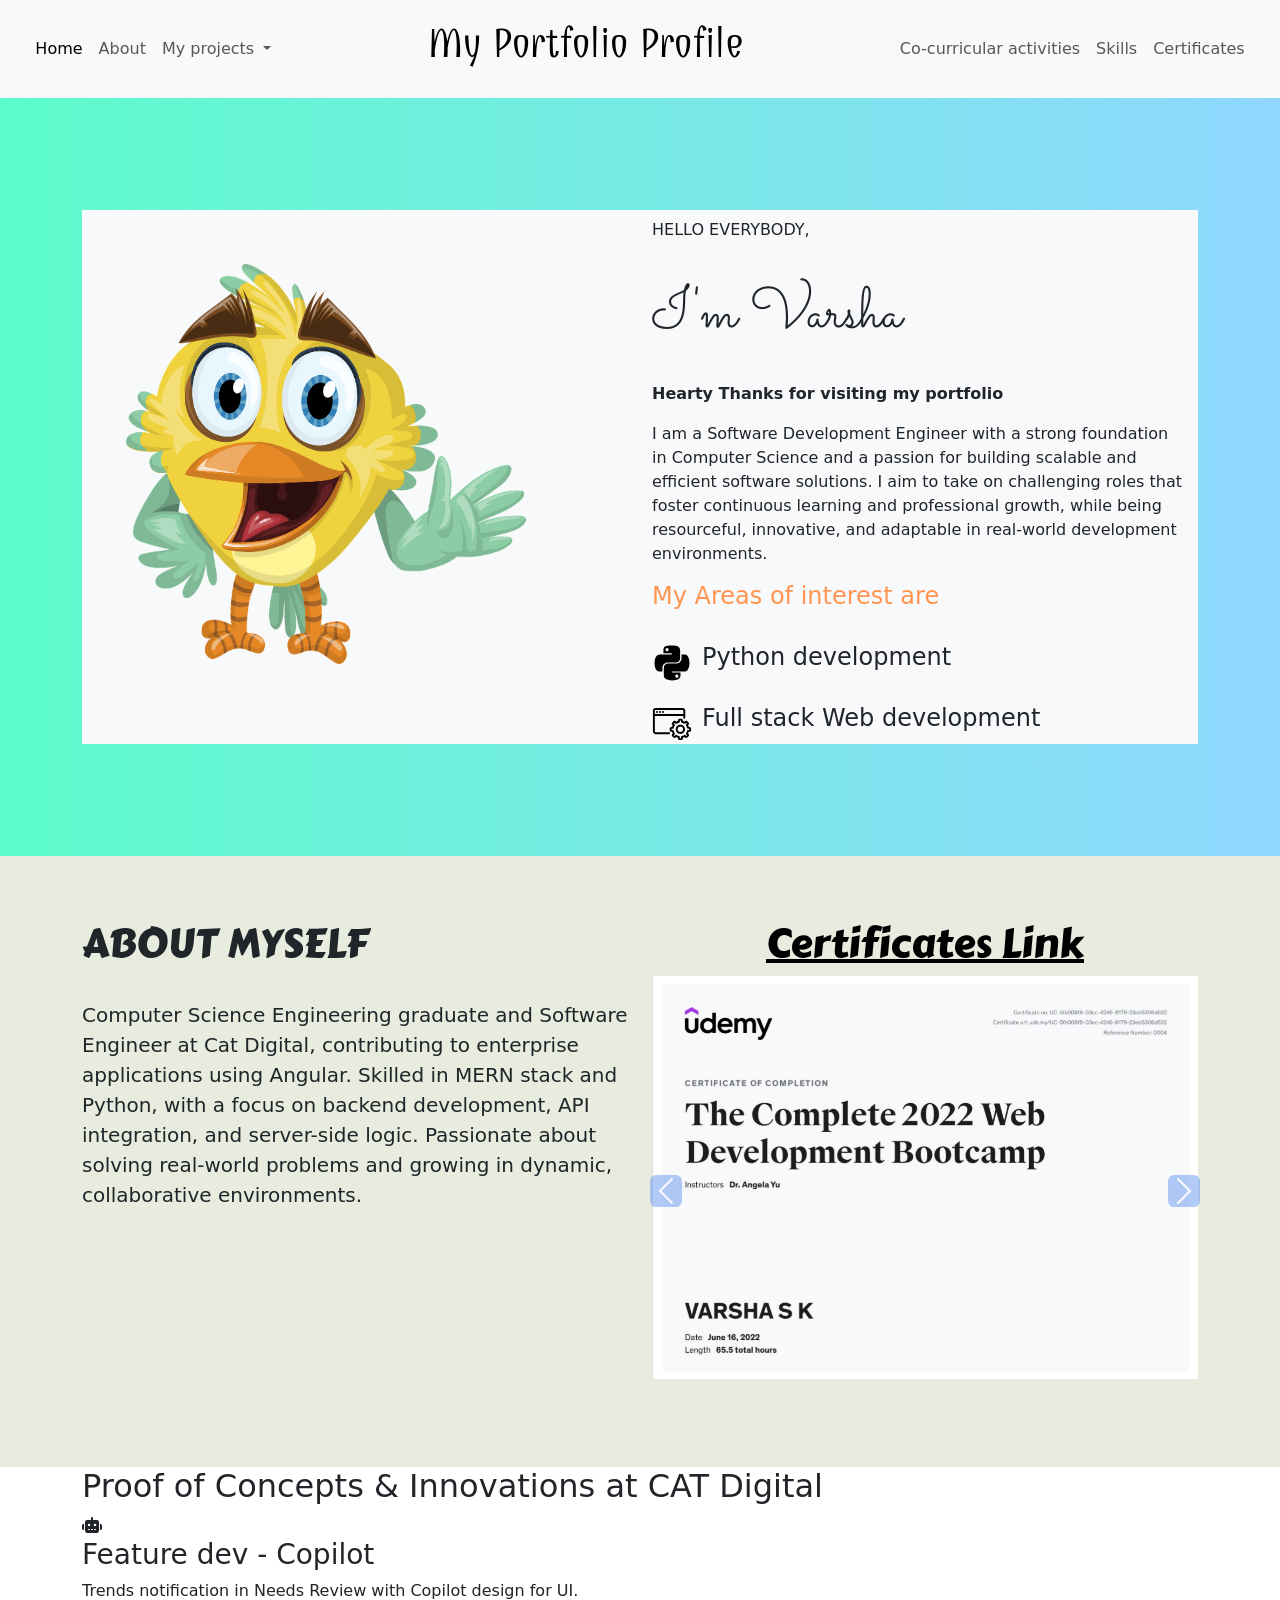
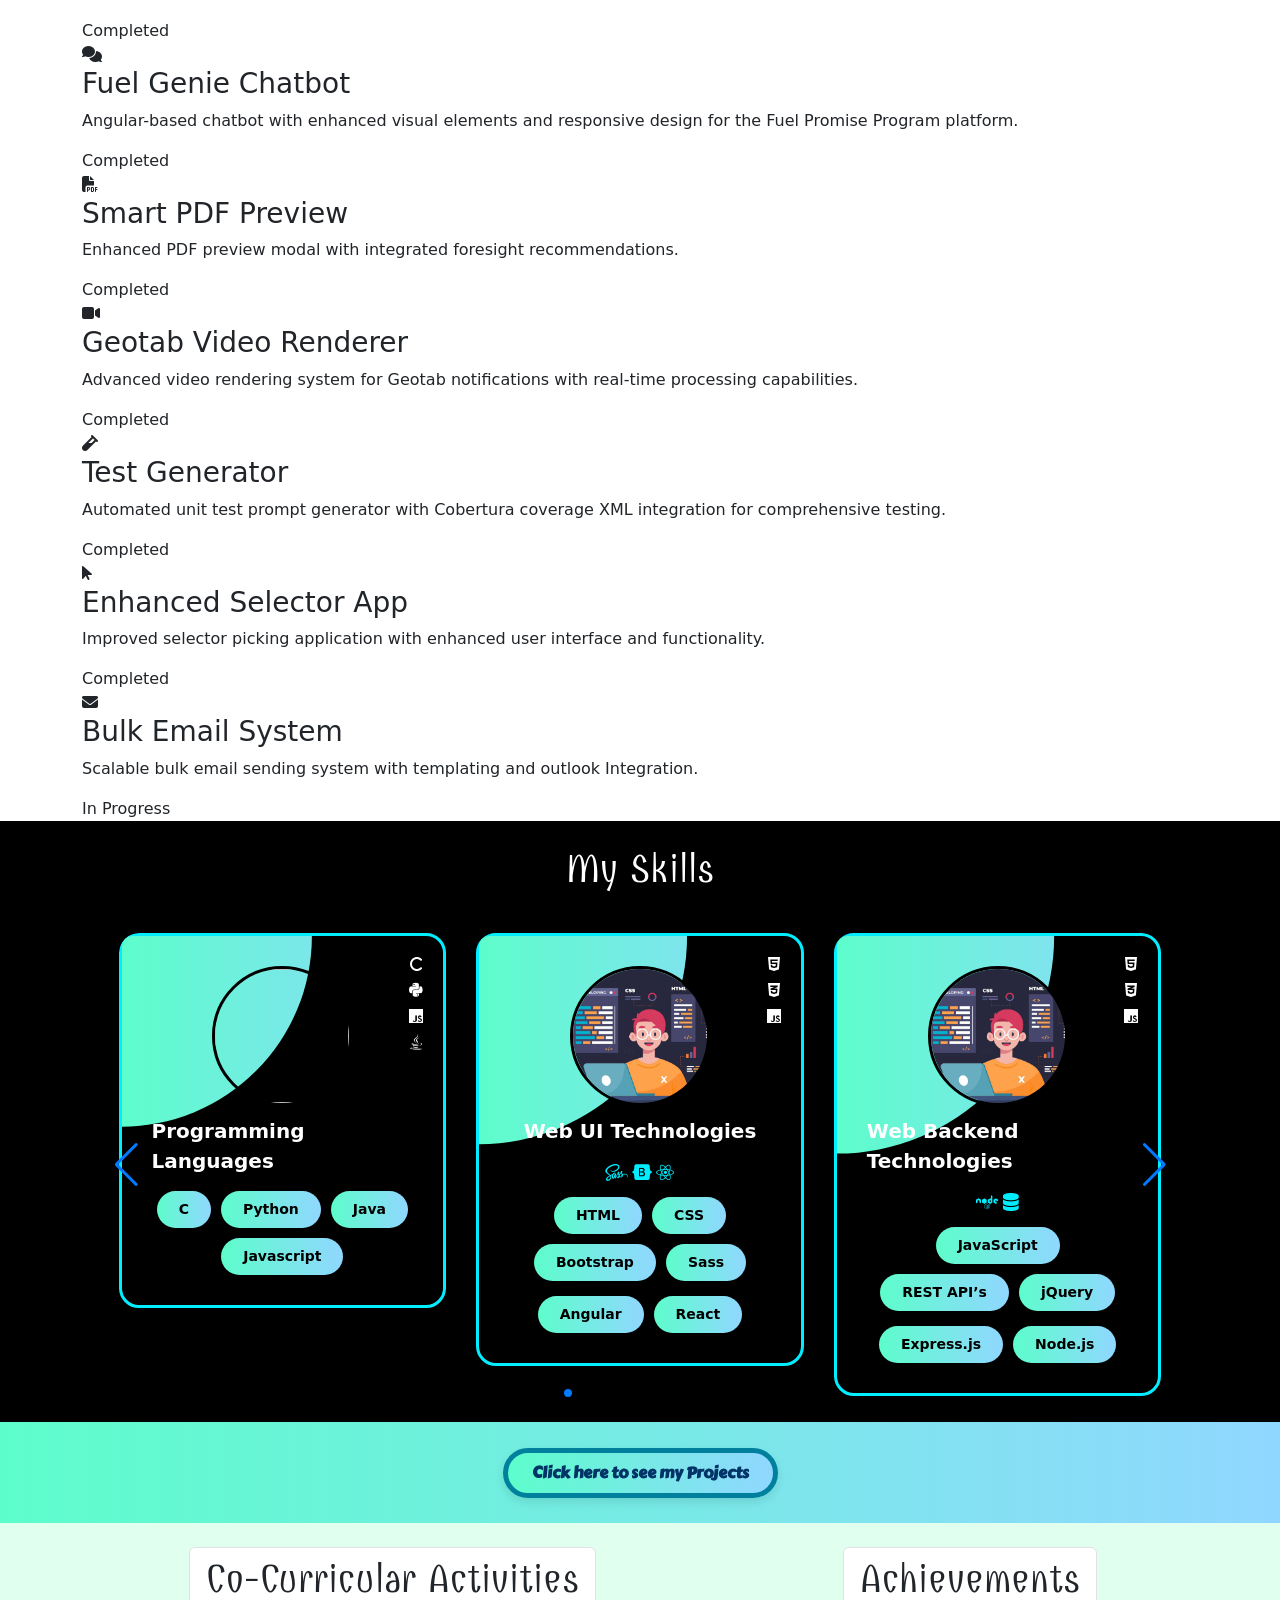
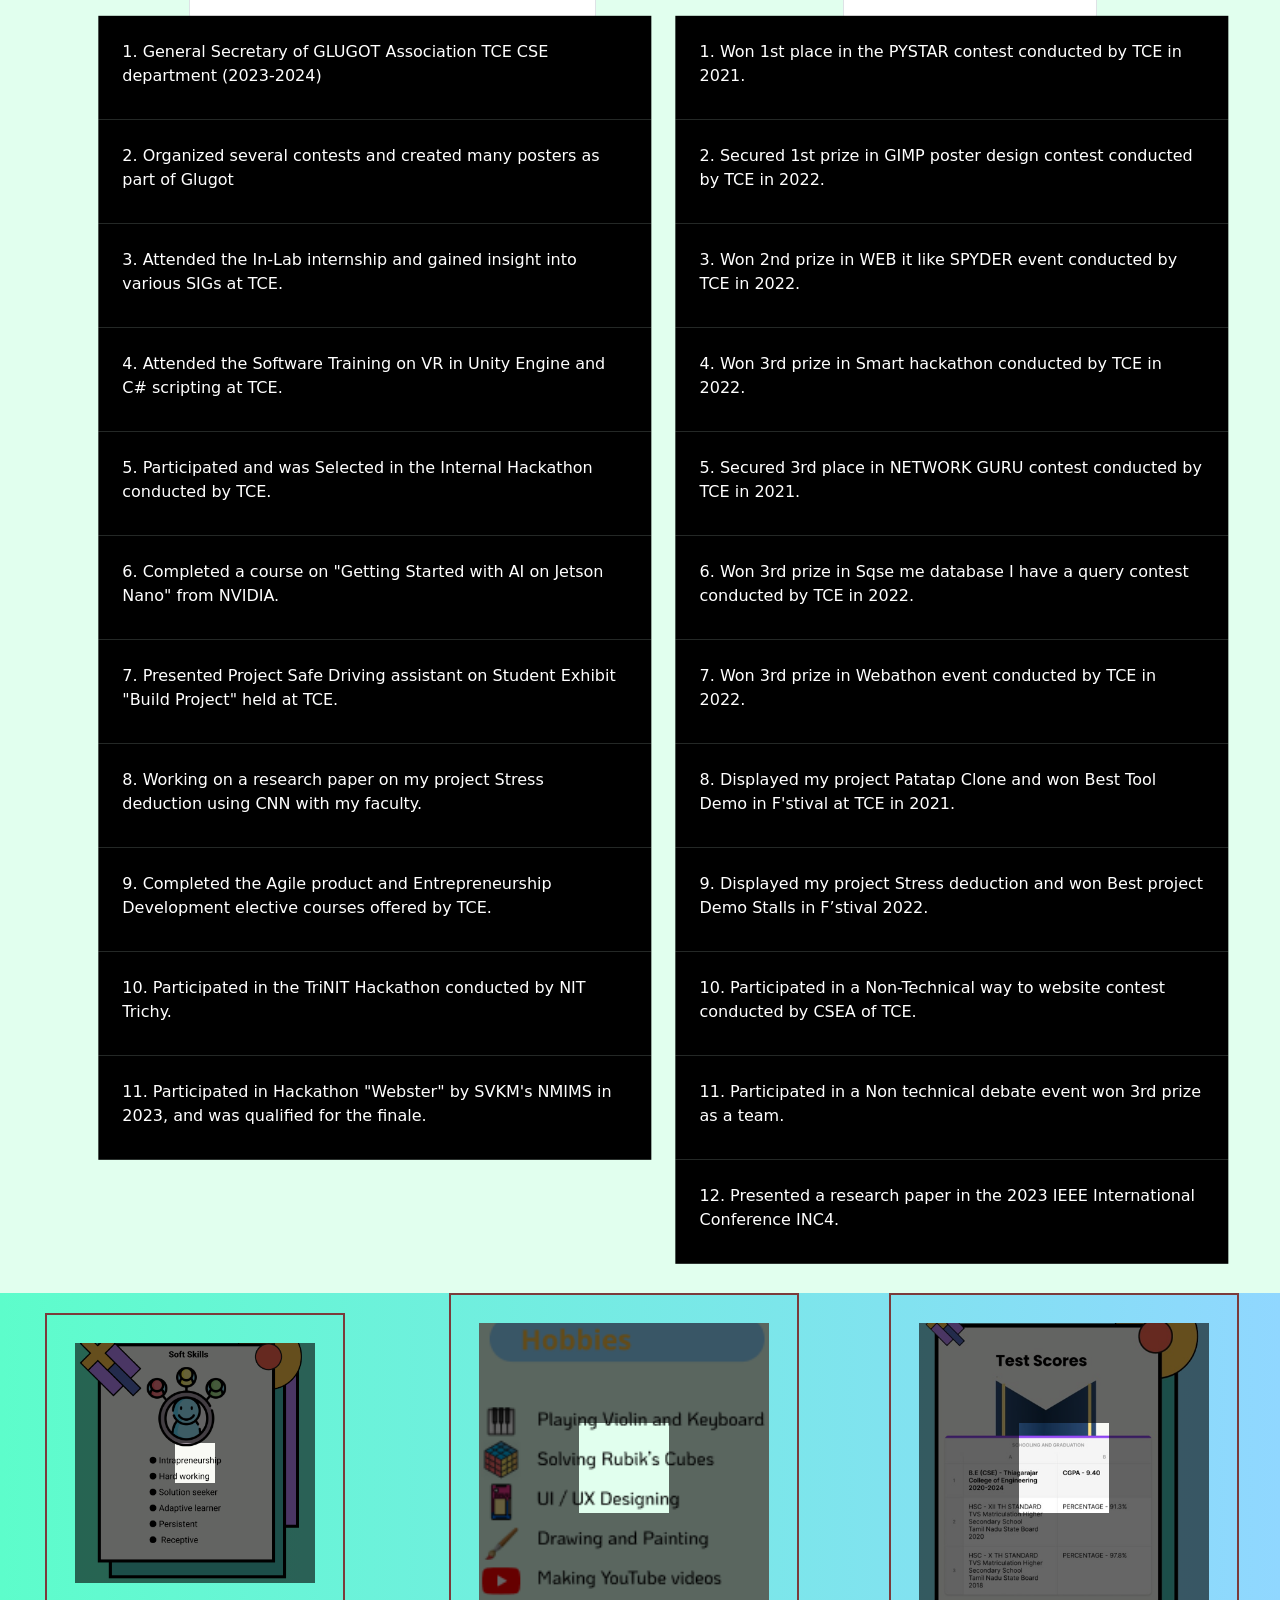
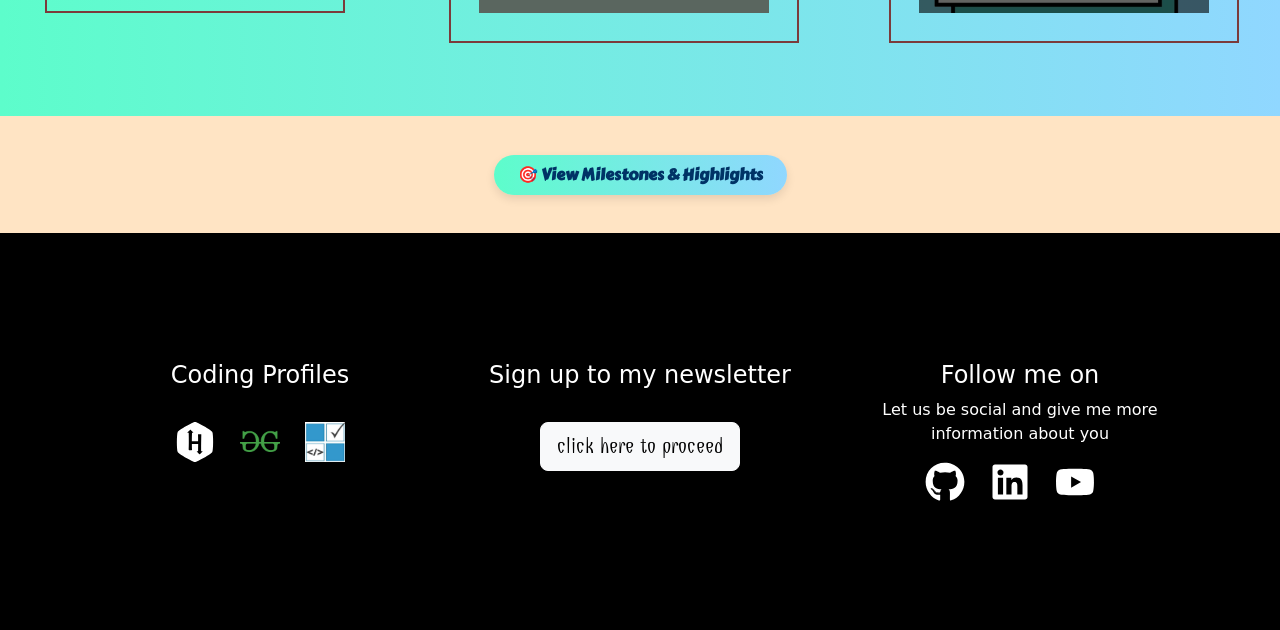
==== commit 4968c481: "Update index.html" ====
--- a/index.html
+++ b/index.html
@@ -205,6 +205,344 @@
     </div>
   </section>
 
+  <!-- Include POC Section -->
+  <?php include 'poc-section.html'; ?>
+        <!-- POC Showcase Section -->
+        <section class="poc-section">
+          <div class="container">
+            <h2 class="poc-title">Proof of Concepts & Innovations at CAT Digital</h2>
+            <div class="poc-showcase">
+              
+              <div class="poc-card animate-fade-in-up" data-bs-toggle="modal" data-bs-target="#pocModal1">
+                <div class="poc-icon">
+                  <i class="fas fa-robot"></i>
+                </div>
+                <h3 class="poc-name">Feature dev - Copilot</h3>
+                <p class="poc-description">Trends notification in Needs Review with Copilot design for UI.</p>
+                <span class="poc-status completed">Completed</span>
+              </div>
+
+              <div class="poc-card animate-fade-in-up" data-bs-toggle="modal" data-bs-target="#pocModal2">
+                <div class="poc-icon">
+                  <i class="fas fa-comments"></i>
+                </div>
+                <h3 class="poc-name">Fuel Genie Chatbot</h3>
+                <p class="poc-description">Angular-based chatbot with enhanced visual elements and responsive design for the Fuel Promise Program platform.</p>
+                <span class="poc-status completed">Completed</span>
+              </div>
+
+              <div class="poc-card animate-fade-in-up" data-bs-toggle="modal" data-bs-target="#pocModal3">
+                <div class="poc-icon">
+                  <i class="fas fa-file-pdf"></i>
+                </div>
+                <h3 class="poc-name">Smart PDF Preview</h3>
+                <p class="poc-description">Enhanced PDF preview modal with integrated foresight recommendations.</p>
+                <span class="poc-status completed">Completed</span>
+              </div>
+
+              <div class="poc-card animate-fade-in-up" data-bs-toggle="modal" data-bs-target="#pocModal4">
+                <div class="poc-icon">
+                  <i class="fas fa-video"></i>
+                </div>
+                <h3 class="poc-name">Geotab Video Renderer</h3>
+                <p class="poc-description">Advanced video rendering system for Geotab notifications with real-time processing capabilities.</p>
+                <span class="poc-status completed">Completed</span>
+              </div>
+
+              <div class="poc-card animate-fade-in-up" data-bs-toggle="modal" data-bs-target="#pocModal5">
+                <div class="poc-icon">
+                  <i class="fas fa-vial"></i>
+                </div>
+                <h3 class="poc-name">Test Generator</h3>
+                <p class="poc-description">Automated unit test prompt generator with Cobertura coverage XML integration for comprehensive testing.</p>
+                <span class="poc-status completed">Completed</span>
+              </div>
+
+              <div class="poc-card animate-fade-in-up" data-bs-toggle="modal" data-bs-target="#pocModal6">
+                <div class="poc-icon">
+                  <i class="fas fa-mouse-pointer"></i>
+                </div>
+                <h3 class="poc-name">Enhanced Selector App</h3>
+                <p class="poc-description">Improved selector picking application with enhanced user interface and functionality.</p>
+                <span class="poc-status completed">Completed</span>
+              </div>
+
+              <div class="poc-card animate-fade-in-up" data-bs-toggle="modal" data-bs-target="#pocModal7">
+                <div class="poc-icon">
+                  <i class="fas fa-envelope"></i>
+                </div>
+                <h3 class="poc-name">Bulk Email System</h3>
+                <p class="poc-description">Scalable bulk email sending system with templating and outlook Integration.</p>
+                <span class="poc-status in-progress">In Progress</span>
+              </div>
+
+            </div>
+          </div>
+
+          <!-- POC Modals -->
+          <div class="modal fade" id="pocModal1" tabindex="-1" aria-hidden="true">
+            <div class="modal-dialog modal-dialog-centered modal-lg">
+              <div class="modal-content bg-transparent border-0">
+                <div class="modal-body p-0">
+                  <div class="poc-modal-content">
+                    <button type="button" class="btn-close poc-modal-close" data-bs-dismiss="modal" aria-label="Close"></button>
+                    <a href="trends.png" target="_blank" rel="noopener noreferrer">
+                      <img src="trends.png" alt="Copilot Feature" class="poc-modal-img" style="cursor: pointer;">
+                    </a>
+                    <div class="poc-modal-text">
+                      <h3>Feature dev - Copilot</h3>
+                      <p>Trend Notification in Needs Review (Enabler 2176064, Feature 1261689)</p>
+                      <div class="poc-modal-details">
+                        <div><strong>Technologies:</strong>Angular, GitHub Copilot, Figma MCP, Azure DevOps MCP</div>
+                        <div><strong>Features:</strong>
+                          <ul>
+                            <li>Developed 80% of the UI for the "Analyze" category in Needs Review, including responsive drawers, breach notifications, and two-level navigation.</li>
+                            <li>Integrated <code>AnalyzeSummaryComponent</code> using Angular template outlets, mock data, and Figma-driven designs.</li>
+                            <li>Leveraged Copilot-assisted OCR to streamline UI development and enhance design fidelity.</li>
+                          </ul>
+                        </div>
+                      </div>
+                    </div>
+                  </div>
+                </div>
+              </div>
+            </div>
+          </div>
+
+          <div class="modal fade" id="pocModal2" tabindex="-1" aria-hidden="true">
+            <div class="modal-dialog modal-dialog-centered modal-lg">
+              <div class="modal-content bg-transparent border-0">
+                <div class="modal-body p-0">
+                  <div class="poc-modal-content fuel-genie-layout">
+                    <button type="button" class="btn-close poc-modal-close" data-bs-dismiss="modal" aria-label="Close"></button>
+                    
+                    <!-- Images Section - Top Row with 3 Columns -->
+                    <div class="fuel-genie-images">
+                      <div class="fuel-genie-img-col">
+                        <a href="chatbot1.png" target="_blank" rel="noopener noreferrer">
+                          <img src="chatbot1.png" alt="Fuel Genie Chatbot Interface" class="fuel-genie-img" style="cursor: pointer;">
+                        </a>
+                      </div>
+                      <div class="fuel-genie-img-col">
+                        <a href="chatbot2.png" target="_blank" rel="noopener noreferrer">
+                          <img src="chatbot2.png" alt="Fuel Genie Chat Flow" class="fuel-genie-img" style="cursor: pointer;">
+                        </a>
+                      </div>
+                      <div class="fuel-genie-img-col">
+                        <a href="chatbot3.png" target="_blank" rel="noopener noreferrer">
+                          <img src="chatbot3.png" alt="Fuel Genie Features" class="fuel-genie-img" style="cursor: pointer;">
+                        </a>
+                      </div>
+                    </div>
+
+                    <!-- Description Section - Bottom -->
+                    <div class="poc-modal-text">
+                      <h3>Fuel Genie Chatbot</h3>
+                      <p class="contribution-highlight">Developed the Fuel Genie Chatbot - an Angular-based chat interface for the Fuel Promise Program (FPP) with enhanced visual elements and custom chat states.</p>
+                      <div class="poc-modal-details">
+                        <div class="contribution-section">
+                          <strong>My Key Contributions:</strong>
+                          <ul>
+                            <li>Built FuelGenieChatbotComponent for user interactions and chat window controls</li>
+                            <li>Developed FuelGenieChatbotService for response generation and API routing</li>
+                            <li>Created FuelGenieApiService for backend FPP server communication</li>
+                            <li>Enhanced UI with themed images for different chat states (welcome, error, loading)</li>
+                            <li>Designed responsive chat window (494px × 650px) with custom SVG avatars</li>
+                          </ul>
+                        </div>
+                        <div class="architecture-section">
+                          <strong>Core Components:</strong>
+                          <ul>
+                            <li>Main UI component handling user interactions and message display</li>
+                            <li>Service layer managing response generation and API routing</li>
+                            <li>Visual enhancements with state-specific images</li>
+                            <li>Custom responsive design with proportional UI scaling</li>
+                          </ul>
+                        </div>
+                        <div class="technology-section">
+                          <strong>Technologies:</strong>
+                          <div>Angular, TypeScript, Custom SVG Graphics, Gemini 2.5 Flash Image Model, Responsive Design</div>
+                        </div>
+                      </div>
+                    </div>
+                  </div>
+                </div>
+              </div>
+            </div>
+          </div>
+
+          <div class="modal fade" id="pocModal3" tabindex="-1" aria-hidden="true">
+            <div class="modal-dialog modal-dialog-centered modal-lg">
+              <div class="modal-content bg-transparent border-0">
+                <div class="modal-body p-0">
+                  <div class="poc-modal-content">
+                    <button type="button" class="btn-close poc-modal-close" data-bs-dismiss="modal" aria-label="Close"></button>
+                    <a href="pdf.png" target="_blank" rel="noopener noreferrer">
+                      <img src="pdf.png" alt="Smart PDF Preview" class="poc-modal-img" style="cursor: pointer;">
+                    </a>
+                    <a href="pdf2.png" target="_blank" rel="noopener noreferrer">
+                      <img src="pdf2.png" alt="Smart PDF Preview" class="poc-modal-img" style="cursor: pointer;">
+                    </a>
+                    <div class="poc-modal-text">
+                      <h3>Smart PDF Preview</h3>
+                      <p>An enhanced PDF viewer with integrated AI capabilities for intelligent annotations and foresight recommendations, improving document review efficiency.</p>
+                      <div class="poc-modal-details">
+                        <div><strong>Technologies:</strong> Angular, ng2-pdf-viewer, pdfjs-dist, TypeScript and Figma MCP
+                        </div>
+                        <div><strong>Features:</strong>
+                          <ul>    
+                            <li>Built a POC for a custom PDF viewer modal in Angular 17 using <code>ng2-pdf-viewer</code>, referencing a StackBlitz implementation.</li>
+                            <li>Configured <code>pdfjs-dist</code> worker via CDN in <code>main.ts</code> for optimized PDF rendering.</li>
+                            <li>Designed a transparent top bar with inline SVG icons extracted from Figma, achieving ~85% visual match.</li>
+                            <li>Implemented simplified viewer controls using <code>[show-all]</code> and <code>[render-text]</code> inputs for flexible rendering.</li>
+                            <li>Handled loading and error states with <code>pdfLoaded</code> and <code>pdfError</code> flags for better UX.</li>
+                            <li>Served local PDFs from assets and extracted the viewer as a shared library into <code>A-oneapp</code> for reuse.</li>
+                            <li>Integrated modal launch from the "Needs Review" category drawer with options to open, print, or view in browser.</li>
+                          </ul>
+                        </div>
+                      </div>
+                    </div>
+                  </div>
+                </div>
+              </div>
+            </div>
+          </div>
+
+          <div class="modal fade" id="pocModal4" tabindex="-1" aria-hidden="true">
+            <div class="modal-dialog modal-dialog-centered modal-lg">
+              <div class="modal-content bg-transparent border-0">
+                <div class="modal-body p-0">
+                  <div class="poc-modal-content">
+                    <button type="button" class="btn-close poc-modal-close" data-bs-dismiss="modal" aria-label="Close"></button>
+                    <a href="geotab video rendering.jpg" target="_blank" rel="noopener noreferrer">
+                      <img src="geotab video rendering.jpg" alt="Geotab Video Renderer" class="poc-modal-img" style="cursor: pointer;">
+                    </a>
+                    <div class="poc-modal-text">
+                      <h3>Geotab Video Renderer</h3>
+                      <p>The system features a sophisticated triple-pane display that synchronizes video frames with GPS tracking data. My key contribution focused on developing the video rendering engine that processes frames at 1-second intervals and synchronizes them perfectly with the map view and asset tracking system.</p>
+                      <div class="poc-modal-details">
+                        <div class="contribution-section">
+                          <strong>My Key Contributions:</strong>
+                          <ul>
+                            <li>Developed custom video rendering engine for frame-by-frame processing</li>
+                            <li>Implemented synchronization between video playback and map movement</li>
+                            <li>Integrated LCA tracking visualization with existing asset tracking</li>
+                            <li>Enhanced performance for smooth real-time playback</li>
+                          </ul>
+                        </div>
+                        <div class="architecture-section">
+                          <h4>Architecture</h4>
+                          <div class="core-tech">
+                            <strong>Core Technologies:</strong>
+                            <ul>
+                              <li>Angular 17 - Component framework with standalone components</li>
+                              <li>TypeScript - Strict typing and modern ES features</li>
+                              <li>Highcharts 11.4.8 - Interactive charting library for speed visualization</li>
+                              <li>Google Maps JavaScript API - Real-time mapping and polyline visualization</li>
+                              <li>SCSS with BEM methodology - Component styling architecture</li>
+                            </ul>
+                          </div>
+                        </div>
+
+                      </div>
+                    </div>
+                  </div>
+                </div>
+              </div>
+            </div>
+          </div>
+
+          <div class="modal fade" id="pocModal5" tabindex="-1" aria-hidden="true">
+            <div class="modal-dialog modal-dialog-centered modal-lg">
+              <div class="modal-content bg-transparent border-0">
+                <div class="modal-body p-0">
+                  <div class="poc-modal-content">
+                    <button type="button" class="btn-close poc-modal-close" data-bs-dismiss="modal" aria-label="Close"></button>
+                    <a href="test.jpg" target="_blank" rel="noopener noreferrer">
+                      <img src="test.jpg" alt="Test Generator" class="poc-modal-img" style="cursor: pointer;">
+                    </a>
+                    <div class="poc-modal-text">
+                      <h3>Automated Test Coverage Analyzer & Generator (Python + Node.js)</h3>
+                      <p>Developed a Python utility to parse Cobertura XML reports and identify uncovered lines in .ts files, enabling targeted unit test generation with GitHub Copilot.</p>
+                      <div class="poc-modal-details">
+                        <div><strong>Technologies:</strong> Jest, TypeScript, Cobertura</div>
+                        <div><strong>Features:</strong>
+                          <ul>
+
+                            <li>Automated extraction of zero-hit lines from CI coverage reports</li>
+                            <li>Generated file-specific prompts to guide Copilot in writing missing tests</li>
+                            <li>Streamlined CI recovery by reducing manual test debugging and improving coverage precision</li>
+                            <li>Will integrate into workflow for A-App-VL-PR-Compares-Unit-Test-Lint-Coverage-CI pipeline failures</li>
+                          </ul>
+                        </div>
+                      </div>
+                    </div>
+                  </div>
+                </div>
+              </div>
+            </div>
+          </div>
+
+          <div class="modal fade" id="pocModal6" tabindex="-1" aria-hidden="true">
+            <div class="modal-dialog modal-dialog-centered modal-lg">
+              <div class="modal-content bg-transparent border-0">
+                <div class="modal-body p-0">
+                  <div class="poc-modal-content">
+                    <button type="button" class="btn-close poc-modal-close" data-bs-dismiss="modal" aria-label="Close"></button>
+                    <a href="selector.jpg" target="_blank" rel="noopener noreferrer">
+                      <img src="selector.jpg" alt="Enhanced Selector App" class="poc-modal-img" style="cursor: pointer;">
+                    </a>
+                    <div class="poc-modal-text">
+                      <h3>Enhanced Selector App</h3>
+                      <p>A modern selection application with an improved user interface and advanced functionality for better user experience and efficiency.</p>
+                      <div class="poc-modal-details">
+                        <div><strong>Technologies:</strong> Python, Tkinter, Beautiful Soup</div>
+                        <div><strong>Features:</strong>
+                          <ul>
+                             <li>Built a Python-based GUI tool using Tkinter to auto-generate CSS selectors from HTML input for test automation.</li>
+                             <li>Integrated BeautifulSoup for HTML parsing and implemented dual selector modes (short/long) for flexible output.</li>
+                             <li>Enhanced productivity for TestCafe/Playwright users by simplifying selector creation.</li>
+                          </ul>
+                        </div>
+                      </div>
+                    </div>
+                  </div>
+                </div>
+              </div>
+            </div>
+          </div>
+
+          <div class="modal fade" id="pocModal7" tabindex="-1" aria-hidden="true">
+            <div class="modal-dialog modal-dialog-centered modal-lg">
+              <div class="modal-content bg-transparent border-0">
+                <div class="modal-body p-0">
+                  <div class="poc-modal-content">
+                    <button type="button" class="btn-close poc-modal-close" data-bs-dismiss="modal" aria-label="Close"></button>
+                    <a href="wip.png" target="_blank" rel="noopener noreferrer">
+                      <img src="wip.png" alt="Bulk Email System" class="poc-modal-img" style="cursor: pointer;">
+                    </a>
+                    <div class="poc-modal-text">
+                      <h3>Bulk Email System</h3>
+                      <p>A comprehensive email management sending system supporting bulk operations with advanced templating for efficient communication.</p>
+                      <div class="poc-modal-details">
+                        <div><strong>Technologies:</strong> Node.js, Python</div>
+                        <div><strong>Features:</strong>
+                          <ul>
+                            <li>Excel data reader using pandas to extract employee names and email addresses</li>
+                            <li>Outlook COM automation via win32com.client for enterprise email sending</li>
+                            <li>Template engine with personalized placeholders for welcome messages</li>
+                            <li>Batch processing with error handling for failed email deliveries</li>
+                            <li>Simple GUI using tkinter for file selection and template customization</li>
+                          </ul>
+                        </div>
+                      </div>
+                    </div>
+                  </div>
+                </div>
+              </div>
+            </div>
+          </div>
+        </section>
   <div>
 <center>
   <h1 style="background-color: black;   font-family: 'Combo', cursive; margin-bottom:-1%; padding: 2%; color:white">
@@ -308,7 +646,7 @@
             <button class="aboutMe">jQuery</button>
             </div>
             <div class="button">
-                         <button class="aboutMe">Express.js</button>
+              <button class="aboutMe">Express.js</button>
               <button class="aboutMe">Node.js</button>
           </div>
           </div>
@@ -387,6 +725,27 @@
               <button class="aboutMe">UI / UX in Figma</button>
 
               <button class="aboutMe">UI / UX in Adobe XD</button>
+            </div>
+          </div>
+        </div>
+                <div class="swiper-slide card1">
+          <div class="card-content">
+            <div class="image">
+              <img src="automation.jpg" alt="">
+            </div>
+
+            <div class="social-media">
+              <i class="fa-brands fa-figma"></i>
+            </div>
+
+            <div class="name-profession">
+              <span class="name">Automation Framework</span>
+
+            </div>
+
+
+            <div class="button">
+              <button class="aboutMe">UI Automation in Testcafe</button>
             </div>
           </div>
         </div>
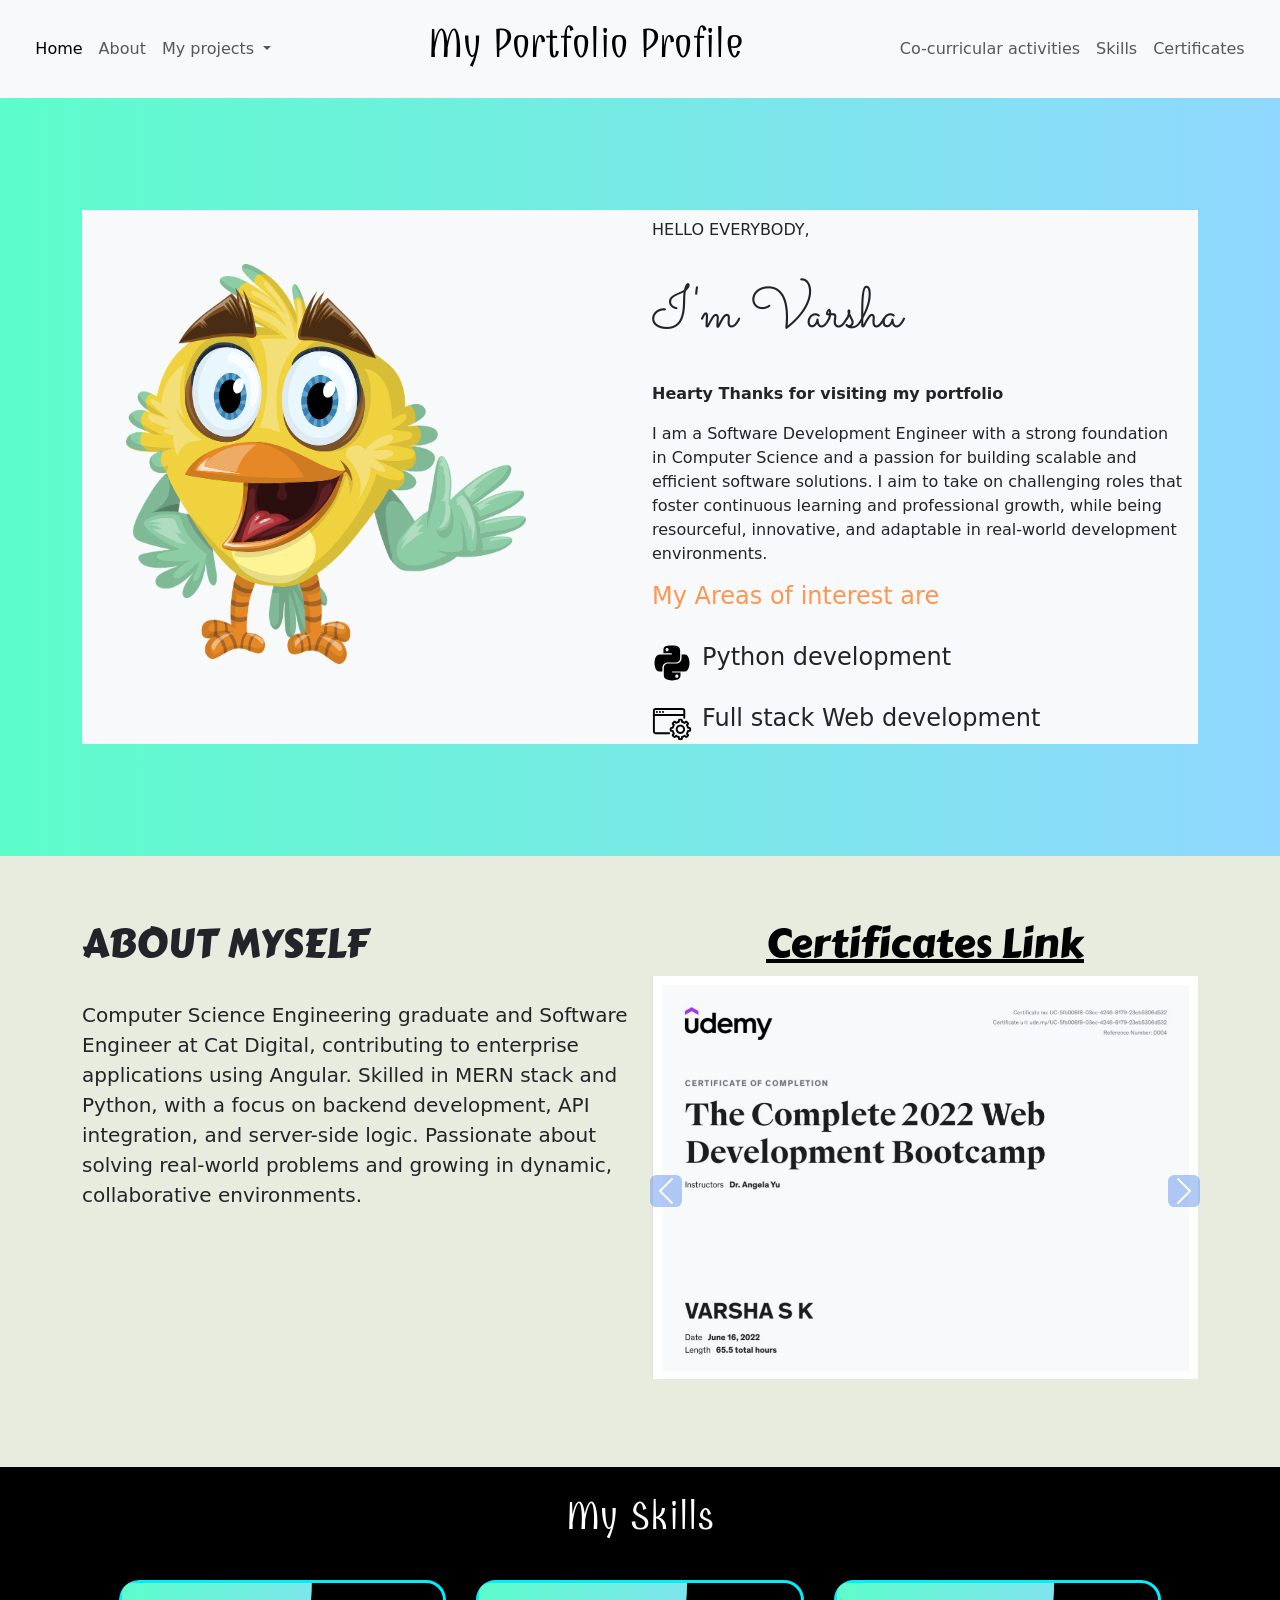
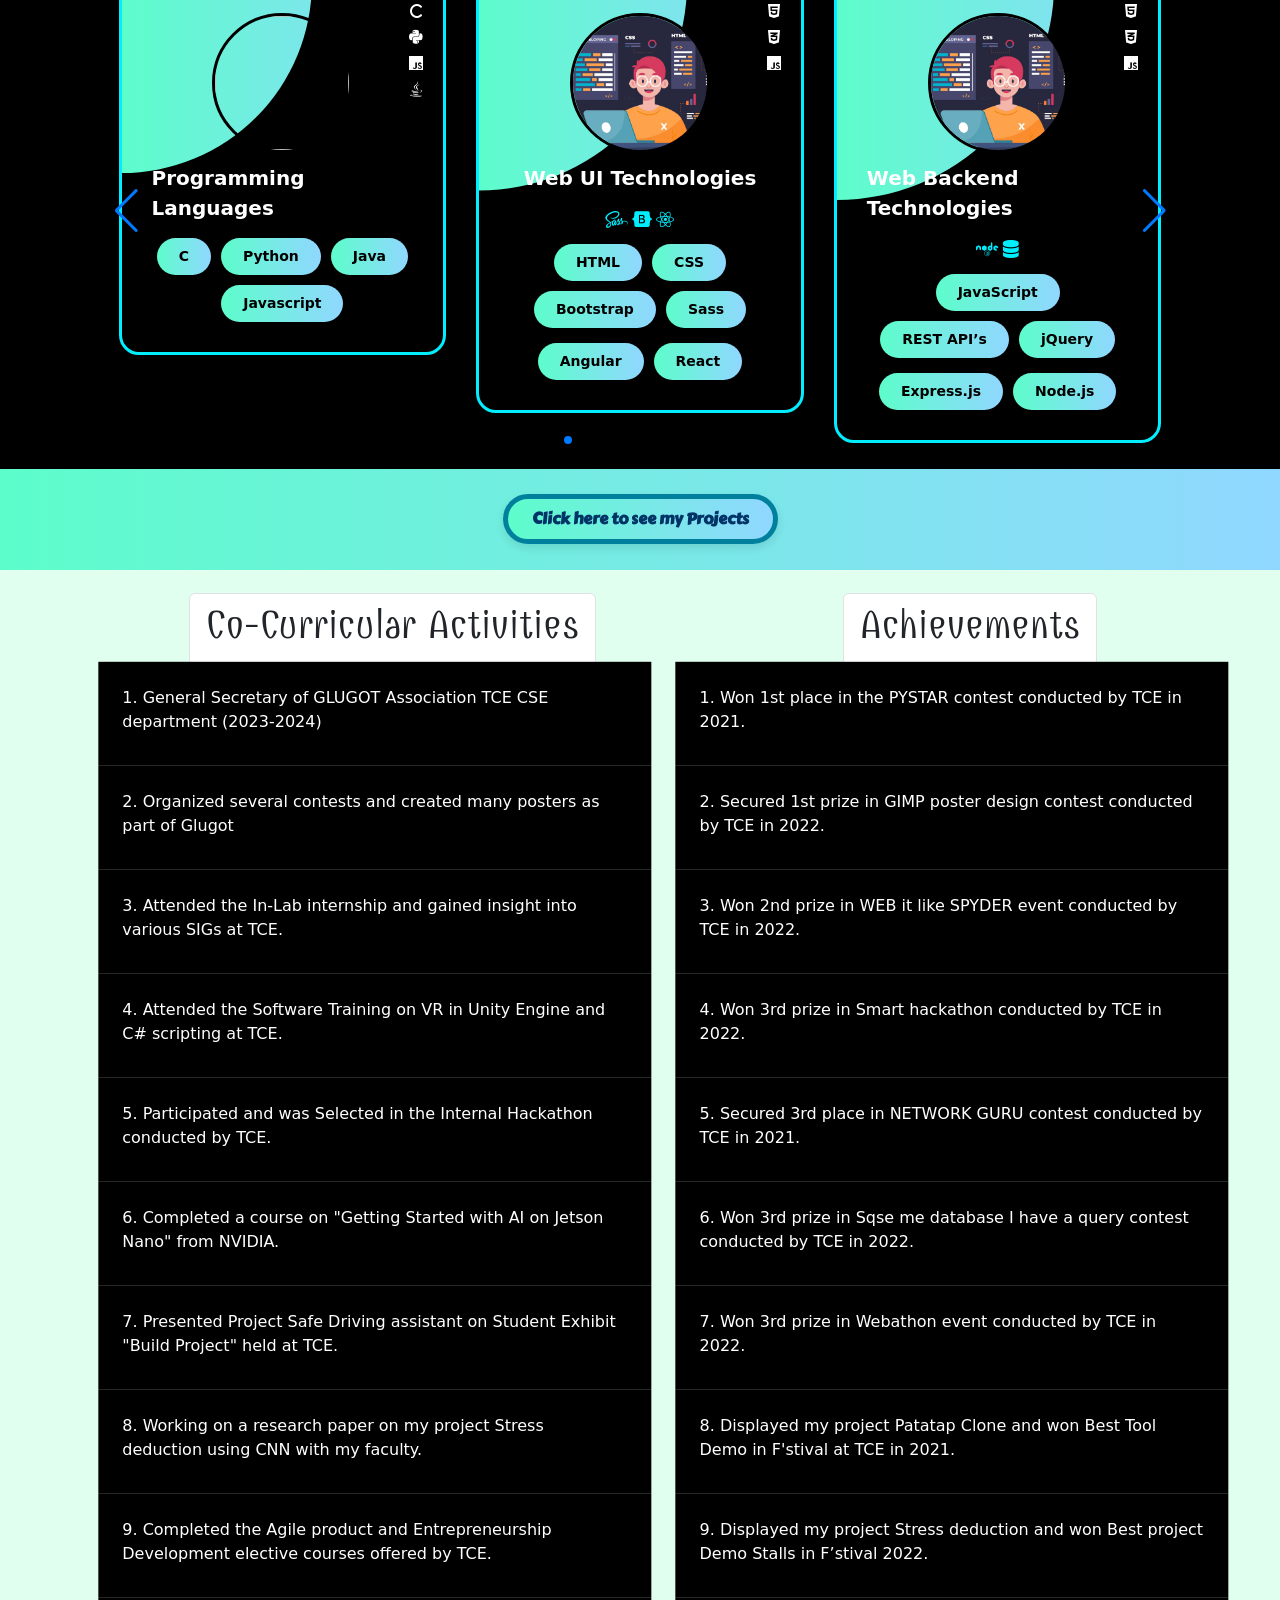
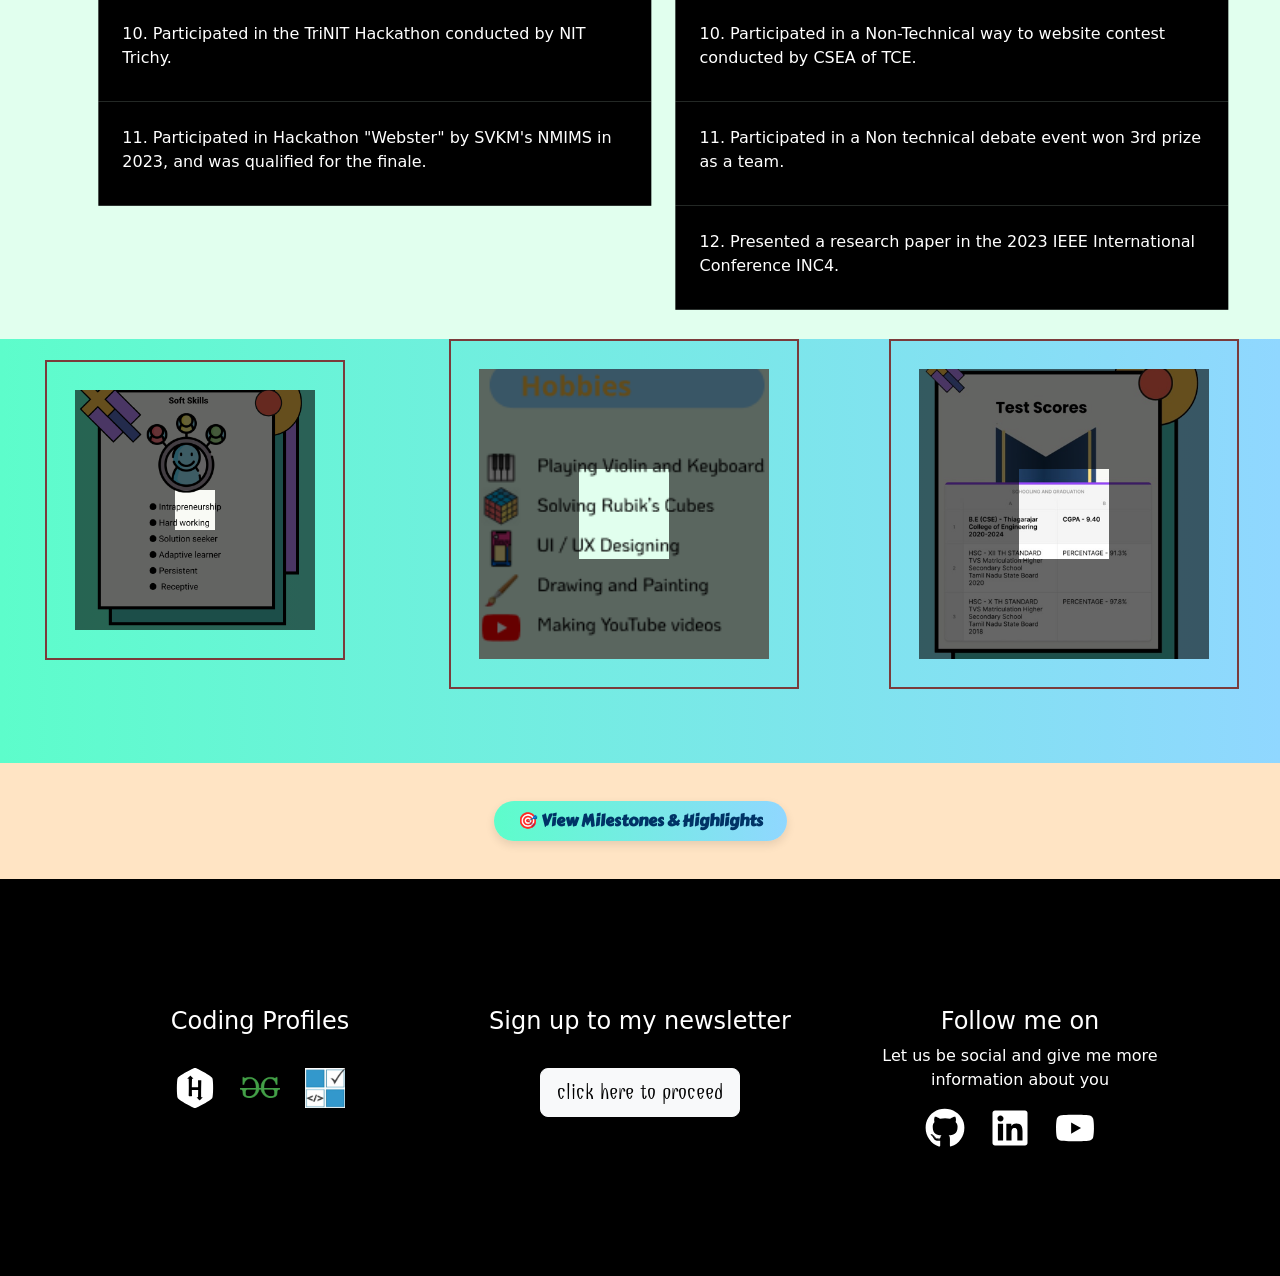
==== commit be82aa06: "Update index.html" ====
--- a/index.html
+++ b/index.html
@@ -204,345 +204,6 @@
       </div>
     </div>
   </section>
-
-  <!-- Include POC Section -->
-  <?php include 'poc-section.html'; ?>
-        <!-- POC Showcase Section -->
-        <section class="poc-section">
-          <div class="container">
-            <h2 class="poc-title">Proof of Concepts & Innovations at CAT Digital</h2>
-            <div class="poc-showcase">
-              
-              <div class="poc-card animate-fade-in-up" data-bs-toggle="modal" data-bs-target="#pocModal1">
-                <div class="poc-icon">
-                  <i class="fas fa-robot"></i>
-                </div>
-                <h3 class="poc-name">Feature dev - Copilot</h3>
-                <p class="poc-description">Trends notification in Needs Review with Copilot design for UI.</p>
-                <span class="poc-status completed">Completed</span>
-              </div>
-
-              <div class="poc-card animate-fade-in-up" data-bs-toggle="modal" data-bs-target="#pocModal2">
-                <div class="poc-icon">
-                  <i class="fas fa-comments"></i>
-                </div>
-                <h3 class="poc-name">Fuel Genie Chatbot</h3>
-                <p class="poc-description">Angular-based chatbot with enhanced visual elements and responsive design for the Fuel Promise Program platform.</p>
-                <span class="poc-status completed">Completed</span>
-              </div>
-
-              <div class="poc-card animate-fade-in-up" data-bs-toggle="modal" data-bs-target="#pocModal3">
-                <div class="poc-icon">
-                  <i class="fas fa-file-pdf"></i>
-                </div>
-                <h3 class="poc-name">Smart PDF Preview</h3>
-                <p class="poc-description">Enhanced PDF preview modal with integrated foresight recommendations.</p>
-                <span class="poc-status completed">Completed</span>
-              </div>
-
-              <div class="poc-card animate-fade-in-up" data-bs-toggle="modal" data-bs-target="#pocModal4">
-                <div class="poc-icon">
-                  <i class="fas fa-video"></i>
-                </div>
-                <h3 class="poc-name">Geotab Video Renderer</h3>
-                <p class="poc-description">Advanced video rendering system for Geotab notifications with real-time processing capabilities.</p>
-                <span class="poc-status completed">Completed</span>
-              </div>
-
-              <div class="poc-card animate-fade-in-up" data-bs-toggle="modal" data-bs-target="#pocModal5">
-                <div class="poc-icon">
-                  <i class="fas fa-vial"></i>
-                </div>
-                <h3 class="poc-name">Test Generator</h3>
-                <p class="poc-description">Automated unit test prompt generator with Cobertura coverage XML integration for comprehensive testing.</p>
-                <span class="poc-status completed">Completed</span>
-              </div>
-
-              <div class="poc-card animate-fade-in-up" data-bs-toggle="modal" data-bs-target="#pocModal6">
-                <div class="poc-icon">
-                  <i class="fas fa-mouse-pointer"></i>
-                </div>
-                <h3 class="poc-name">Enhanced Selector App</h3>
-                <p class="poc-description">Improved selector picking application with enhanced user interface and functionality.</p>
-                <span class="poc-status completed">Completed</span>
-              </div>
-
-              <div class="poc-card animate-fade-in-up" data-bs-toggle="modal" data-bs-target="#pocModal7">
-                <div class="poc-icon">
-                  <i class="fas fa-envelope"></i>
-                </div>
-                <h3 class="poc-name">Bulk Email System</h3>
-                <p class="poc-description">Scalable bulk email sending system with templating and outlook Integration.</p>
-                <span class="poc-status in-progress">In Progress</span>
-              </div>
-
-            </div>
-          </div>
-
-          <!-- POC Modals -->
-          <div class="modal fade" id="pocModal1" tabindex="-1" aria-hidden="true">
-            <div class="modal-dialog modal-dialog-centered modal-lg">
-              <div class="modal-content bg-transparent border-0">
-                <div class="modal-body p-0">
-                  <div class="poc-modal-content">
-                    <button type="button" class="btn-close poc-modal-close" data-bs-dismiss="modal" aria-label="Close"></button>
-                    <a href="trends.png" target="_blank" rel="noopener noreferrer">
-                      <img src="trends.png" alt="Copilot Feature" class="poc-modal-img" style="cursor: pointer;">
-                    </a>
-                    <div class="poc-modal-text">
-                      <h3>Feature dev - Copilot</h3>
-                      <p>Trend Notification in Needs Review (Enabler 2176064, Feature 1261689)</p>
-                      <div class="poc-modal-details">
-                        <div><strong>Technologies:</strong>Angular, GitHub Copilot, Figma MCP, Azure DevOps MCP</div>
-                        <div><strong>Features:</strong>
-                          <ul>
-                            <li>Developed 80% of the UI for the "Analyze" category in Needs Review, including responsive drawers, breach notifications, and two-level navigation.</li>
-                            <li>Integrated <code>AnalyzeSummaryComponent</code> using Angular template outlets, mock data, and Figma-driven designs.</li>
-                            <li>Leveraged Copilot-assisted OCR to streamline UI development and enhance design fidelity.</li>
-                          </ul>
-                        </div>
-                      </div>
-                    </div>
-                  </div>
-                </div>
-              </div>
-            </div>
-          </div>
-
-          <div class="modal fade" id="pocModal2" tabindex="-1" aria-hidden="true">
-            <div class="modal-dialog modal-dialog-centered modal-lg">
-              <div class="modal-content bg-transparent border-0">
-                <div class="modal-body p-0">
-                  <div class="poc-modal-content fuel-genie-layout">
-                    <button type="button" class="btn-close poc-modal-close" data-bs-dismiss="modal" aria-label="Close"></button>
-                    
-                    <!-- Images Section - Top Row with 3 Columns -->
-                    <div class="fuel-genie-images">
-                      <div class="fuel-genie-img-col">
-                        <a href="chatbot1.png" target="_blank" rel="noopener noreferrer">
-                          <img src="chatbot1.png" alt="Fuel Genie Chatbot Interface" class="fuel-genie-img" style="cursor: pointer;">
-                        </a>
-                      </div>
-                      <div class="fuel-genie-img-col">
-                        <a href="chatbot2.png" target="_blank" rel="noopener noreferrer">
-                          <img src="chatbot2.png" alt="Fuel Genie Chat Flow" class="fuel-genie-img" style="cursor: pointer;">
-                        </a>
-                      </div>
-                      <div class="fuel-genie-img-col">
-                        <a href="chatbot3.png" target="_blank" rel="noopener noreferrer">
-                          <img src="chatbot3.png" alt="Fuel Genie Features" class="fuel-genie-img" style="cursor: pointer;">
-                        </a>
-                      </div>
-                    </div>
-
-                    <!-- Description Section - Bottom -->
-                    <div class="poc-modal-text">
-                      <h3>Fuel Genie Chatbot</h3>
-                      <p class="contribution-highlight">Developed the Fuel Genie Chatbot - an Angular-based chat interface for the Fuel Promise Program (FPP) with enhanced visual elements and custom chat states.</p>
-                      <div class="poc-modal-details">
-                        <div class="contribution-section">
-                          <strong>My Key Contributions:</strong>
-                          <ul>
-                            <li>Built FuelGenieChatbotComponent for user interactions and chat window controls</li>
-                            <li>Developed FuelGenieChatbotService for response generation and API routing</li>
-                            <li>Created FuelGenieApiService for backend FPP server communication</li>
-                            <li>Enhanced UI with themed images for different chat states (welcome, error, loading)</li>
-                            <li>Designed responsive chat window (494px × 650px) with custom SVG avatars</li>
-                          </ul>
-                        </div>
-                        <div class="architecture-section">
-                          <strong>Core Components:</strong>
-                          <ul>
-                            <li>Main UI component handling user interactions and message display</li>
-                            <li>Service layer managing response generation and API routing</li>
-                            <li>Visual enhancements with state-specific images</li>
-                            <li>Custom responsive design with proportional UI scaling</li>
-                          </ul>
-                        </div>
-                        <div class="technology-section">
-                          <strong>Technologies:</strong>
-                          <div>Angular, TypeScript, Custom SVG Graphics, Gemini 2.5 Flash Image Model, Responsive Design</div>
-                        </div>
-                      </div>
-                    </div>
-                  </div>
-                </div>
-              </div>
-            </div>
-          </div>
-
-          <div class="modal fade" id="pocModal3" tabindex="-1" aria-hidden="true">
-            <div class="modal-dialog modal-dialog-centered modal-lg">
-              <div class="modal-content bg-transparent border-0">
-                <div class="modal-body p-0">
-                  <div class="poc-modal-content">
-                    <button type="button" class="btn-close poc-modal-close" data-bs-dismiss="modal" aria-label="Close"></button>
-                    <a href="pdf.png" target="_blank" rel="noopener noreferrer">
-                      <img src="pdf.png" alt="Smart PDF Preview" class="poc-modal-img" style="cursor: pointer;">
-                    </a>
-                    <a href="pdf2.png" target="_blank" rel="noopener noreferrer">
-                      <img src="pdf2.png" alt="Smart PDF Preview" class="poc-modal-img" style="cursor: pointer;">
-                    </a>
-                    <div class="poc-modal-text">
-                      <h3>Smart PDF Preview</h3>
-                      <p>An enhanced PDF viewer with integrated AI capabilities for intelligent annotations and foresight recommendations, improving document review efficiency.</p>
-                      <div class="poc-modal-details">
-                        <div><strong>Technologies:</strong> Angular, ng2-pdf-viewer, pdfjs-dist, TypeScript and Figma MCP
-                        </div>
-                        <div><strong>Features:</strong>
-                          <ul>    
-                            <li>Built a POC for a custom PDF viewer modal in Angular 17 using <code>ng2-pdf-viewer</code>, referencing a StackBlitz implementation.</li>
-                            <li>Configured <code>pdfjs-dist</code> worker via CDN in <code>main.ts</code> for optimized PDF rendering.</li>
-                            <li>Designed a transparent top bar with inline SVG icons extracted from Figma, achieving ~85% visual match.</li>
-                            <li>Implemented simplified viewer controls using <code>[show-all]</code> and <code>[render-text]</code> inputs for flexible rendering.</li>
-                            <li>Handled loading and error states with <code>pdfLoaded</code> and <code>pdfError</code> flags for better UX.</li>
-                            <li>Served local PDFs from assets and extracted the viewer as a shared library into <code>A-oneapp</code> for reuse.</li>
-                            <li>Integrated modal launch from the "Needs Review" category drawer with options to open, print, or view in browser.</li>
-                          </ul>
-                        </div>
-                      </div>
-                    </div>
-                  </div>
-                </div>
-              </div>
-            </div>
-          </div>
-
-          <div class="modal fade" id="pocModal4" tabindex="-1" aria-hidden="true">
-            <div class="modal-dialog modal-dialog-centered modal-lg">
-              <div class="modal-content bg-transparent border-0">
-                <div class="modal-body p-0">
-                  <div class="poc-modal-content">
-                    <button type="button" class="btn-close poc-modal-close" data-bs-dismiss="modal" aria-label="Close"></button>
-                    <a href="geotab video rendering.jpg" target="_blank" rel="noopener noreferrer">
-                      <img src="geotab video rendering.jpg" alt="Geotab Video Renderer" class="poc-modal-img" style="cursor: pointer;">
-                    </a>
-                    <div class="poc-modal-text">
-                      <h3>Geotab Video Renderer</h3>
-                      <p>The system features a sophisticated triple-pane display that synchronizes video frames with GPS tracking data. My key contribution focused on developing the video rendering engine that processes frames at 1-second intervals and synchronizes them perfectly with the map view and asset tracking system.</p>
-                      <div class="poc-modal-details">
-                        <div class="contribution-section">
-                          <strong>My Key Contributions:</strong>
-                          <ul>
-                            <li>Developed custom video rendering engine for frame-by-frame processing</li>
-                            <li>Implemented synchronization between video playback and map movement</li>
-                            <li>Integrated LCA tracking visualization with existing asset tracking</li>
-                            <li>Enhanced performance for smooth real-time playback</li>
-                          </ul>
-                        </div>
-                        <div class="architecture-section">
-                          <h4>Architecture</h4>
-                          <div class="core-tech">
-                            <strong>Core Technologies:</strong>
-                            <ul>
-                              <li>Angular 17 - Component framework with standalone components</li>
-                              <li>TypeScript - Strict typing and modern ES features</li>
-                              <li>Highcharts 11.4.8 - Interactive charting library for speed visualization</li>
-                              <li>Google Maps JavaScript API - Real-time mapping and polyline visualization</li>
-                              <li>SCSS with BEM methodology - Component styling architecture</li>
-                            </ul>
-                          </div>
-                        </div>
-
-                      </div>
-                    </div>
-                  </div>
-                </div>
-              </div>
-            </div>
-          </div>
-
-          <div class="modal fade" id="pocModal5" tabindex="-1" aria-hidden="true">
-            <div class="modal-dialog modal-dialog-centered modal-lg">
-              <div class="modal-content bg-transparent border-0">
-                <div class="modal-body p-0">
-                  <div class="poc-modal-content">
-                    <button type="button" class="btn-close poc-modal-close" data-bs-dismiss="modal" aria-label="Close"></button>
-                    <a href="test.jpg" target="_blank" rel="noopener noreferrer">
-                      <img src="test.jpg" alt="Test Generator" class="poc-modal-img" style="cursor: pointer;">
-                    </a>
-                    <div class="poc-modal-text">
-                      <h3>Automated Test Coverage Analyzer & Generator (Python + Node.js)</h3>
-                      <p>Developed a Python utility to parse Cobertura XML reports and identify uncovered lines in .ts files, enabling targeted unit test generation with GitHub Copilot.</p>
-                      <div class="poc-modal-details">
-                        <div><strong>Technologies:</strong> Jest, TypeScript, Cobertura</div>
-                        <div><strong>Features:</strong>
-                          <ul>
-
-                            <li>Automated extraction of zero-hit lines from CI coverage reports</li>
-                            <li>Generated file-specific prompts to guide Copilot in writing missing tests</li>
-                            <li>Streamlined CI recovery by reducing manual test debugging and improving coverage precision</li>
-                            <li>Will integrate into workflow for A-App-VL-PR-Compares-Unit-Test-Lint-Coverage-CI pipeline failures</li>
-                          </ul>
-                        </div>
-                      </div>
-                    </div>
-                  </div>
-                </div>
-              </div>
-            </div>
-          </div>
-
-          <div class="modal fade" id="pocModal6" tabindex="-1" aria-hidden="true">
-            <div class="modal-dialog modal-dialog-centered modal-lg">
-              <div class="modal-content bg-transparent border-0">
-                <div class="modal-body p-0">
-                  <div class="poc-modal-content">
-                    <button type="button" class="btn-close poc-modal-close" data-bs-dismiss="modal" aria-label="Close"></button>
-                    <a href="selector.jpg" target="_blank" rel="noopener noreferrer">
-                      <img src="selector.jpg" alt="Enhanced Selector App" class="poc-modal-img" style="cursor: pointer;">
-                    </a>
-                    <div class="poc-modal-text">
-                      <h3>Enhanced Selector App</h3>
-                      <p>A modern selection application with an improved user interface and advanced functionality for better user experience and efficiency.</p>
-                      <div class="poc-modal-details">
-                        <div><strong>Technologies:</strong> Python, Tkinter, Beautiful Soup</div>
-                        <div><strong>Features:</strong>
-                          <ul>
-                             <li>Built a Python-based GUI tool using Tkinter to auto-generate CSS selectors from HTML input for test automation.</li>
-                             <li>Integrated BeautifulSoup for HTML parsing and implemented dual selector modes (short/long) for flexible output.</li>
-                             <li>Enhanced productivity for TestCafe/Playwright users by simplifying selector creation.</li>
-                          </ul>
-                        </div>
-                      </div>
-                    </div>
-                  </div>
-                </div>
-              </div>
-            </div>
-          </div>
-
-          <div class="modal fade" id="pocModal7" tabindex="-1" aria-hidden="true">
-            <div class="modal-dialog modal-dialog-centered modal-lg">
-              <div class="modal-content bg-transparent border-0">
-                <div class="modal-body p-0">
-                  <div class="poc-modal-content">
-                    <button type="button" class="btn-close poc-modal-close" data-bs-dismiss="modal" aria-label="Close"></button>
-                    <a href="wip.png" target="_blank" rel="noopener noreferrer">
-                      <img src="wip.png" alt="Bulk Email System" class="poc-modal-img" style="cursor: pointer;">
-                    </a>
-                    <div class="poc-modal-text">
-                      <h3>Bulk Email System</h3>
-                      <p>A comprehensive email management sending system supporting bulk operations with advanced templating for efficient communication.</p>
-                      <div class="poc-modal-details">
-                        <div><strong>Technologies:</strong> Node.js, Python</div>
-                        <div><strong>Features:</strong>
-                          <ul>
-                            <li>Excel data reader using pandas to extract employee names and email addresses</li>
-                            <li>Outlook COM automation via win32com.client for enterprise email sending</li>
-                            <li>Template engine with personalized placeholders for welcome messages</li>
-                            <li>Batch processing with error handling for failed email deliveries</li>
-                            <li>Simple GUI using tkinter for file selection and template customization</li>
-                          </ul>
-                        </div>
-                      </div>
-                    </div>
-                  </div>
-                </div>
-              </div>
-            </div>
-          </div>
-        </section>
   <div>
 <center>
   <h1 style="background-color: black;   font-family: 'Combo', cursive; margin-bottom:-1%; padding: 2%; color:white">
--- a/style.css
+++ b/style.css
@@ -453,6 +453,149 @@
     padding: 1rem 0.5rem;
   }
 }
+.poc-card {
+  cursor: pointer;
+  transition: transform 0.3s ease-in-out;
+}
+
+.poc-card:hover {
+  transform: translateY(-5px);
+}
+
+.poc-modal-content {
+  background: rgba(255, 255, 255, 0.95);
+  border-radius: 15px;
+  overflow: hidden;
+  box-shadow: 0 0 20px rgba(0, 0, 0, 0.2);
+  position: relative;
+}
+
+/* Specific styles for Fuel Genie modal */
+#pocModal2 .poc-modal-content {
+  display: grid;
+  grid-template-columns: 1fr 2fr;
+  gap: 20px;
+  padding: 25px;
+}
+
+#pocModal2 .poc-modal-img {
+  width: 100%;
+  height: 400px;
+  object-fit: contain;
+  border-radius: 8px;
+}
+
+@media (max-width: 768px) {
+  #pocModal2 .poc-modal-content {
+    grid-template-columns: 1fr;
+  }
+  
+  #pocModal2 .poc-modal-img {
+    height: 300px;
+  }
+}
+
+.poc-modal-close {
+  position: absolute;
+  top: 15px;
+  right: 15px;
+  z-index: 10;
+  background: white;
+  border-radius: 50%;
+  padding: 8px;
+  opacity: 0.8;
+  transition: opacity 0.3s ease;
+}
+
+.poc-modal-close:hover {
+  opacity: 1;
+}
+
+.poc-modal-img {
+  width: 100%;
+  height: 300px;
+  object-fit: cover;
+}
+
+.poc-modal-text {
+  padding: 30px;
+}
+
+.poc-modal-text h3 {
+  margin-bottom: 15px;
+  color: #333;
+}
+
+.contribution-highlight {
+  color: #003366;
+  font-weight: 500;
+  font-size: 1.1em;
+  margin-bottom: 15px;
+  padding: 10px;
+  background: rgba(93, 253, 203, 0.1);
+  border-radius: 6px;
+}
+
+.contribution-section {
+  margin-bottom: 25px;
+  padding: 15px;
+  background: rgba(144, 215, 255, 0.1);
+  border-radius: 8px;
+}
+
+.contribution-section ul {
+  margin-top: 12px;
+}
+
+.contribution-section li {
+  color: #444;
+  padding-left: 5px;
+}
+
+.poc-modal-details {
+  margin-top: 20px;
+  color: #666;
+}
+
+.poc-modal-details strong {
+  color: #333;
+}
+
+.poc-modal-details ul {
+  margin-top: 10px;
+  padding-left: 20px;
+}
+
+.poc-modal-details li {
+  margin-bottom: 8px;
+  line-height: 1.4;
+}
+
+.architecture-section {
+  margin-bottom: 25px;
+  padding: 15px;
+  background: rgba(93, 253, 203, 0.05);
+  border-radius: 8px;
+}
+
+.architecture-section h4 {
+  color: #003366;
+  margin-bottom: 15px;
+  font-weight: 600;
+}
+
+.core-tech {
+  margin-top: 10px;
+}
+
+.core-tech ul {
+  margin-top: 12px;
+}
+
+.features-section ul li {
+  color: #444;
+}
+
 .container3 {
   position: relative;
   width: 320px;
@@ -627,5 +770,158 @@
   padding-top: 3%;
     background-color: bisque;
     margin:0%;
-    
-}+}
+
+/* Fuel Genie Modal Specific Styles */
+#pocModal2 .modal-dialog {
+  max-width: 1000px;
+}
+
+#pocModal2 .fuel-genie-layout {
+  display: flex;
+  flex-direction: column;
+  padding: 25px;
+}
+
+#pocModal2 .fuel-genie-images {
+  display: grid;
+  grid-template-columns: 1fr 1fr 1fr;
+  gap: 15px;
+  margin-bottom: 25px;
+}
+
+#pocModal2 .fuel-genie-img-col {
+  display: flex;
+  align-items: center;
+  justify-content: center;
+  background: rgba(255, 255, 255, 0.05);
+  border-radius: 8px;
+  overflow: hidden;
+}
+
+#pocModal2 .fuel-genie-img {
+  width: 100%;
+  height: 200px;
+  object-fit: contain;
+  padding: 10px;
+  transition: transform 0.3s ease;
+}
+
+#pocModal2 .fuel-genie-img:hover {
+  transform: scale(1.05);
+}
+
+#pocModal2 .poc-modal-text {
+  padding: 0;
+}
+
+@media (max-width: 768px) {
+  #pocModal2 .fuel-genie-images {
+    grid-template-columns: 1fr;
+    gap: 10px;
+  }
+  
+  #pocModal2 .fuel-genie-img {
+    height: 250px;
+  }
+}
+
+/* Remove old conflicting styles */
+#pocModal2 .modal-image-section,
+#pocModal2 .poc-modal-content.grid-layout {
+  display: none;
+}
+
+/* POC Showcase Section */
+.poc-section {
+  /* background: linear-gradient(to right, #f8f9fa, #e9ecef); */
+  background-image: linear-gradient(to right, #5DFDCB, #90D7FF);
+  padding: 4rem 0;
+  overflow: hidden;
+}
+
+.poc-title {
+  text-align: center;
+  margin-bottom: 3rem;
+  font-family: 'Carter One', cursive;
+  color: #2d3436;
+}
+
+.poc-showcase {
+  display: flex;
+  flex-wrap: wrap;
+  justify-content: center;
+  gap: 2rem;
+  padding: 0 2rem;
+}
+
+.poc-card {
+  background: white;
+  border-radius: 15px;
+  padding: 2rem;
+  width: 340px;
+  box-shadow: 0 10px 20px rgba(0,0,0,0.1);
+  transition: all 0.3s ease;
+}
+
+.poc-card:hover {
+  transform: translateY(-10px);
+  box-shadow: 0 15px 30px rgba(0,0,0,0.15);
+}
+
+.poc-icon {
+  width: 60px;
+  height: 60px;
+  margin-bottom: 1.5rem;
+  border-radius: 12px;
+  display: flex;
+  align-items: center;
+  justify-content: center;
+  background: linear-gradient(135deg, #5DFDCB, #90D7FF);
+}
+
+.poc-icon i {
+  font-size: 2rem;
+  color: white;
+}
+
+.poc-name {
+  font-size: 1.5rem;
+  font-weight: bold;
+  margin-bottom: 1rem;
+  color: #2d3436;
+}
+
+.poc-description {
+  color: #636e72;
+  margin-bottom: 1.5rem;
+  line-height: 1.6;
+}
+
+.poc-status {
+  display: inline-block;
+  padding: 0.5rem 1rem;
+  border-radius: 20px;
+  font-size: 0.9rem;
+  font-weight: 500;
+}
+
+.poc-status.completed {
+  background: #5DFDCB;
+  color: #004d40;
+}
+
+.poc-status.in-progress {
+  background: #90D7FF;
+  color: #01579b;
+}
+
+@media (max-width: 768px) {
+  .poc-showcase {
+    padding: 0 1rem;
+  }
+  
+  .poc-card {
+    width: 100%;
+  }
+}
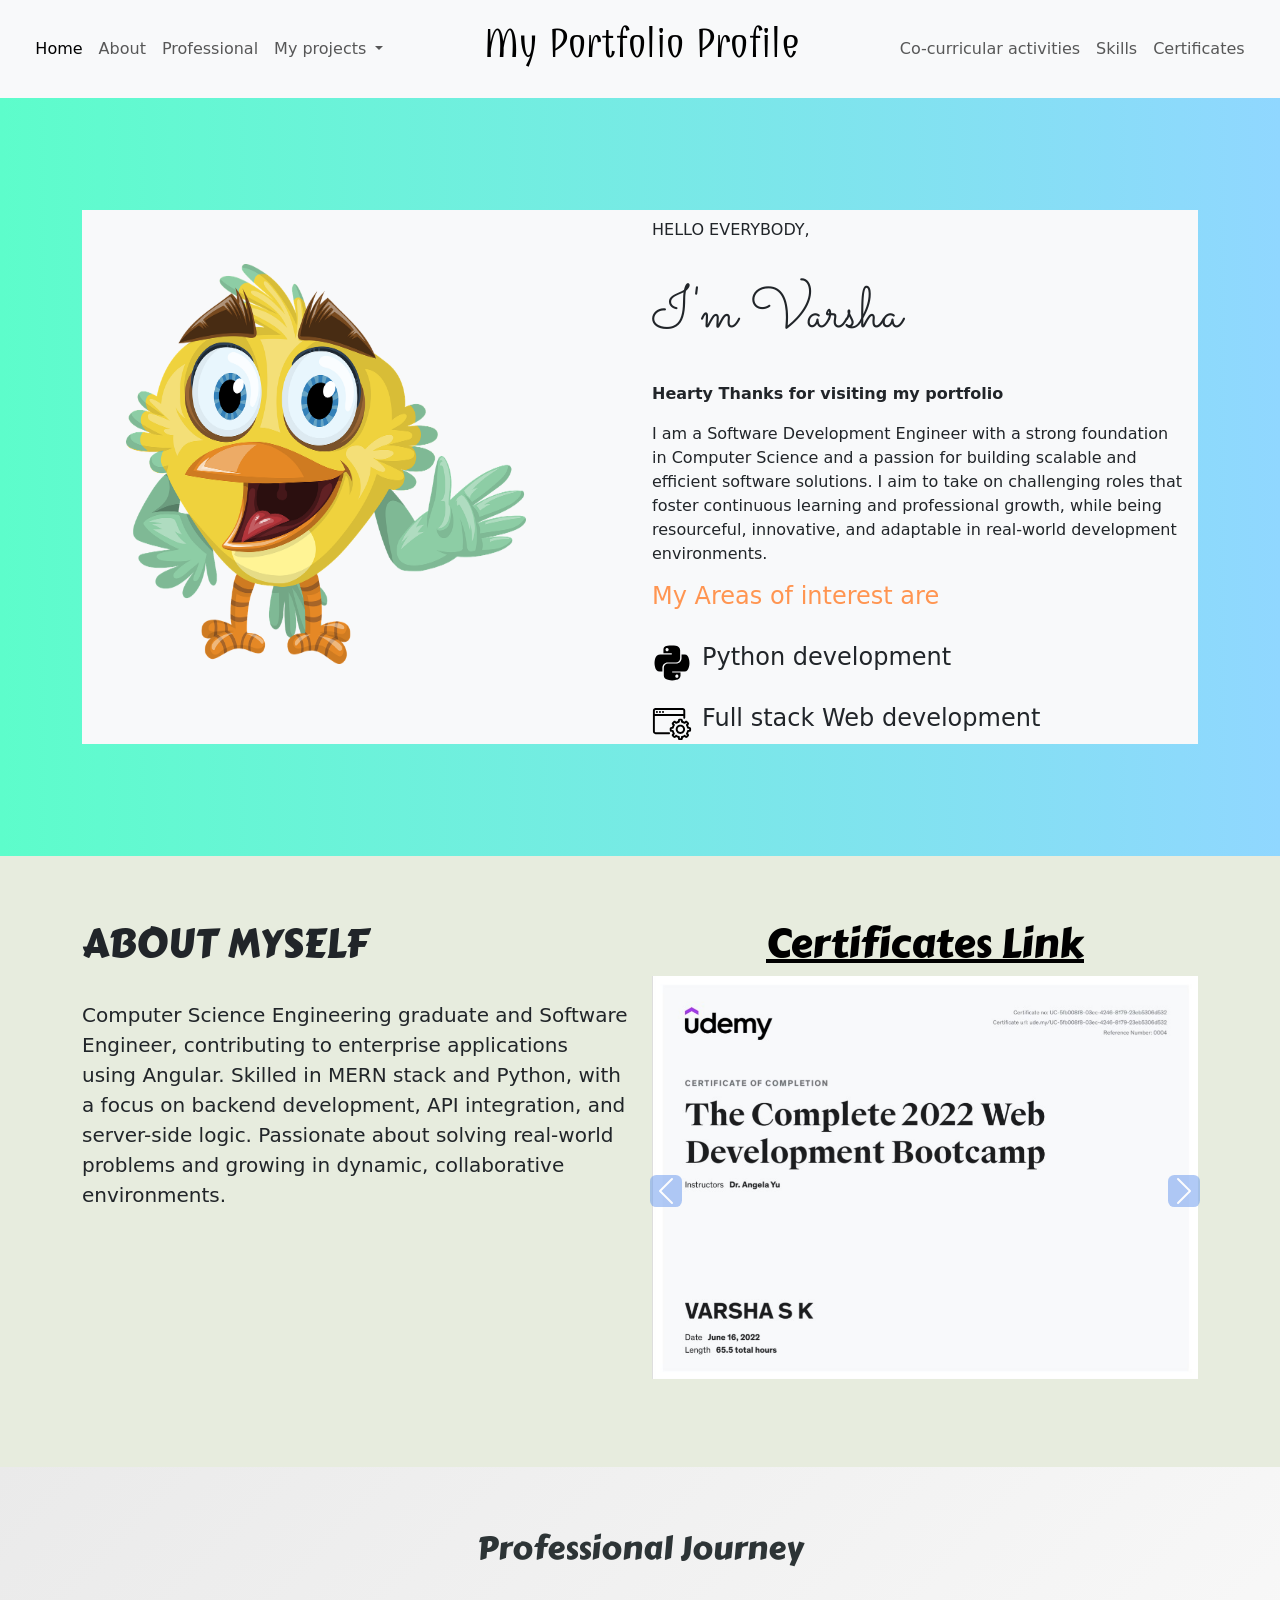
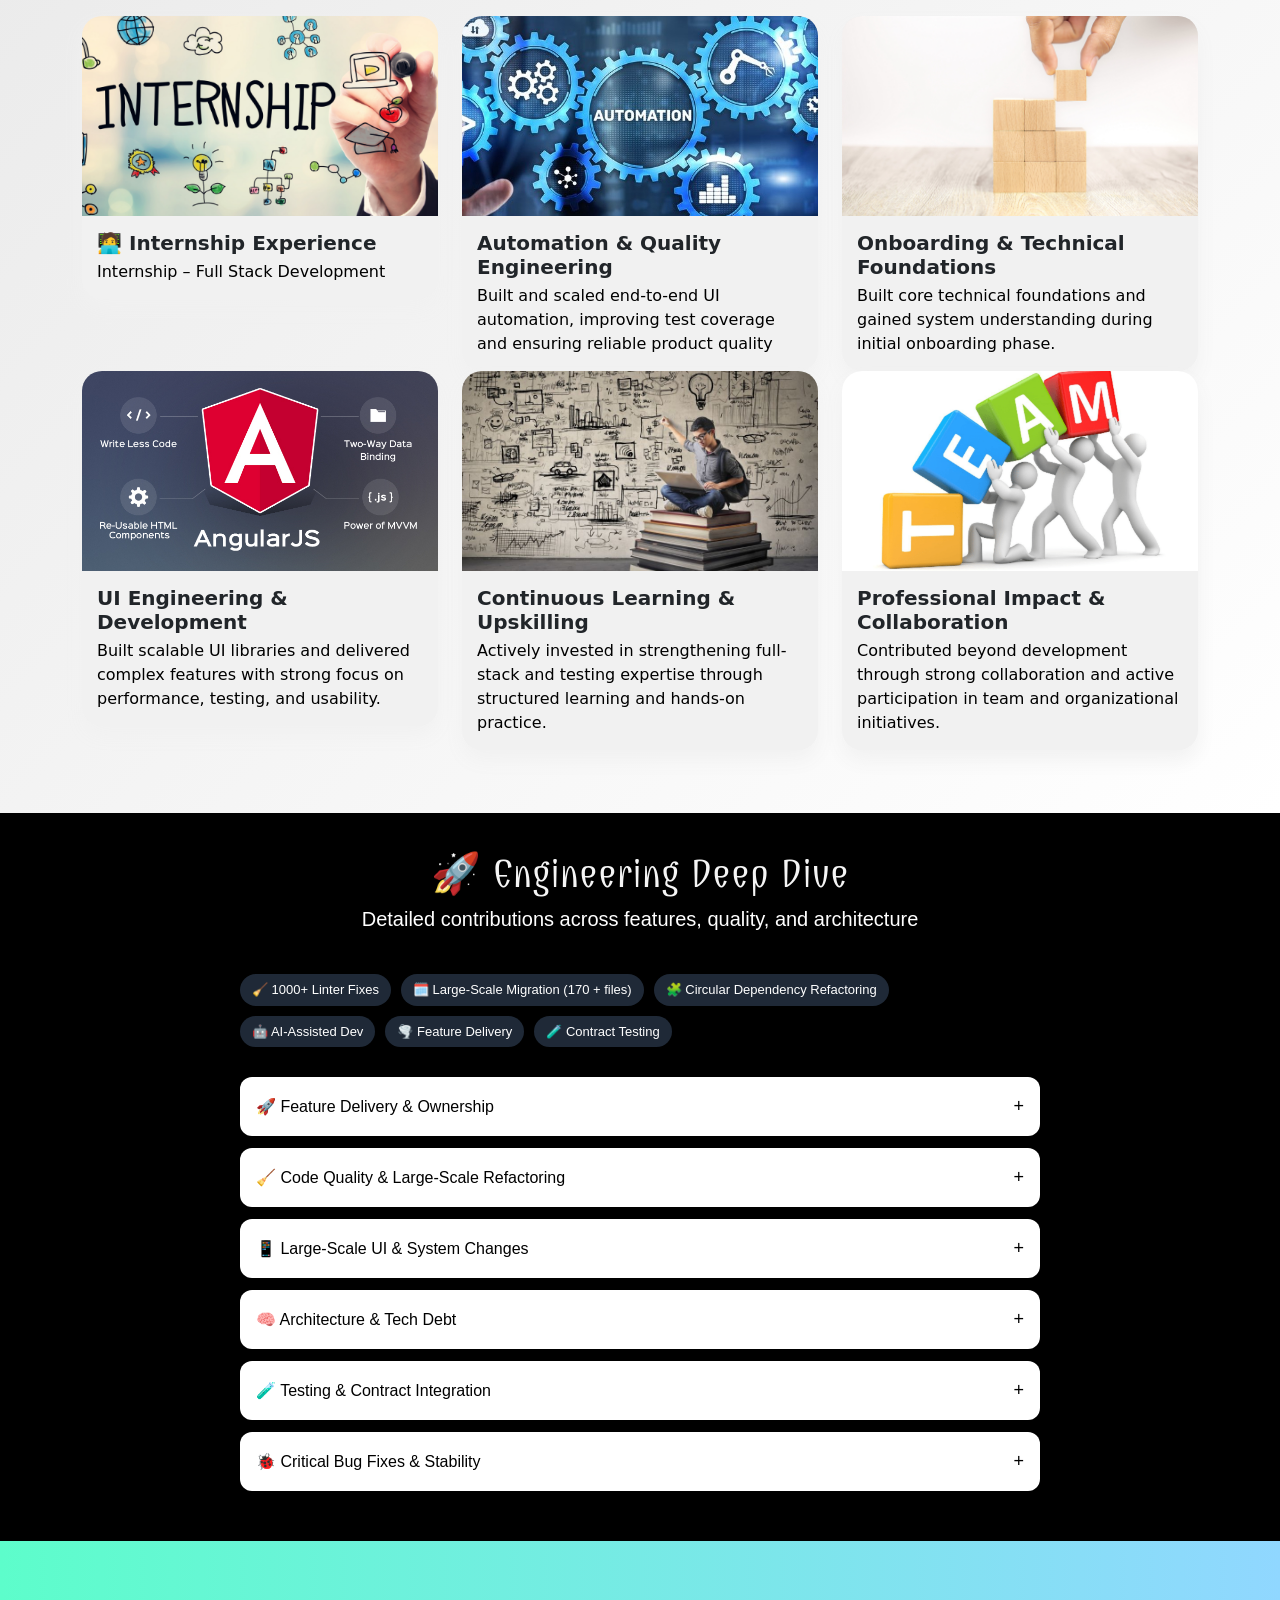
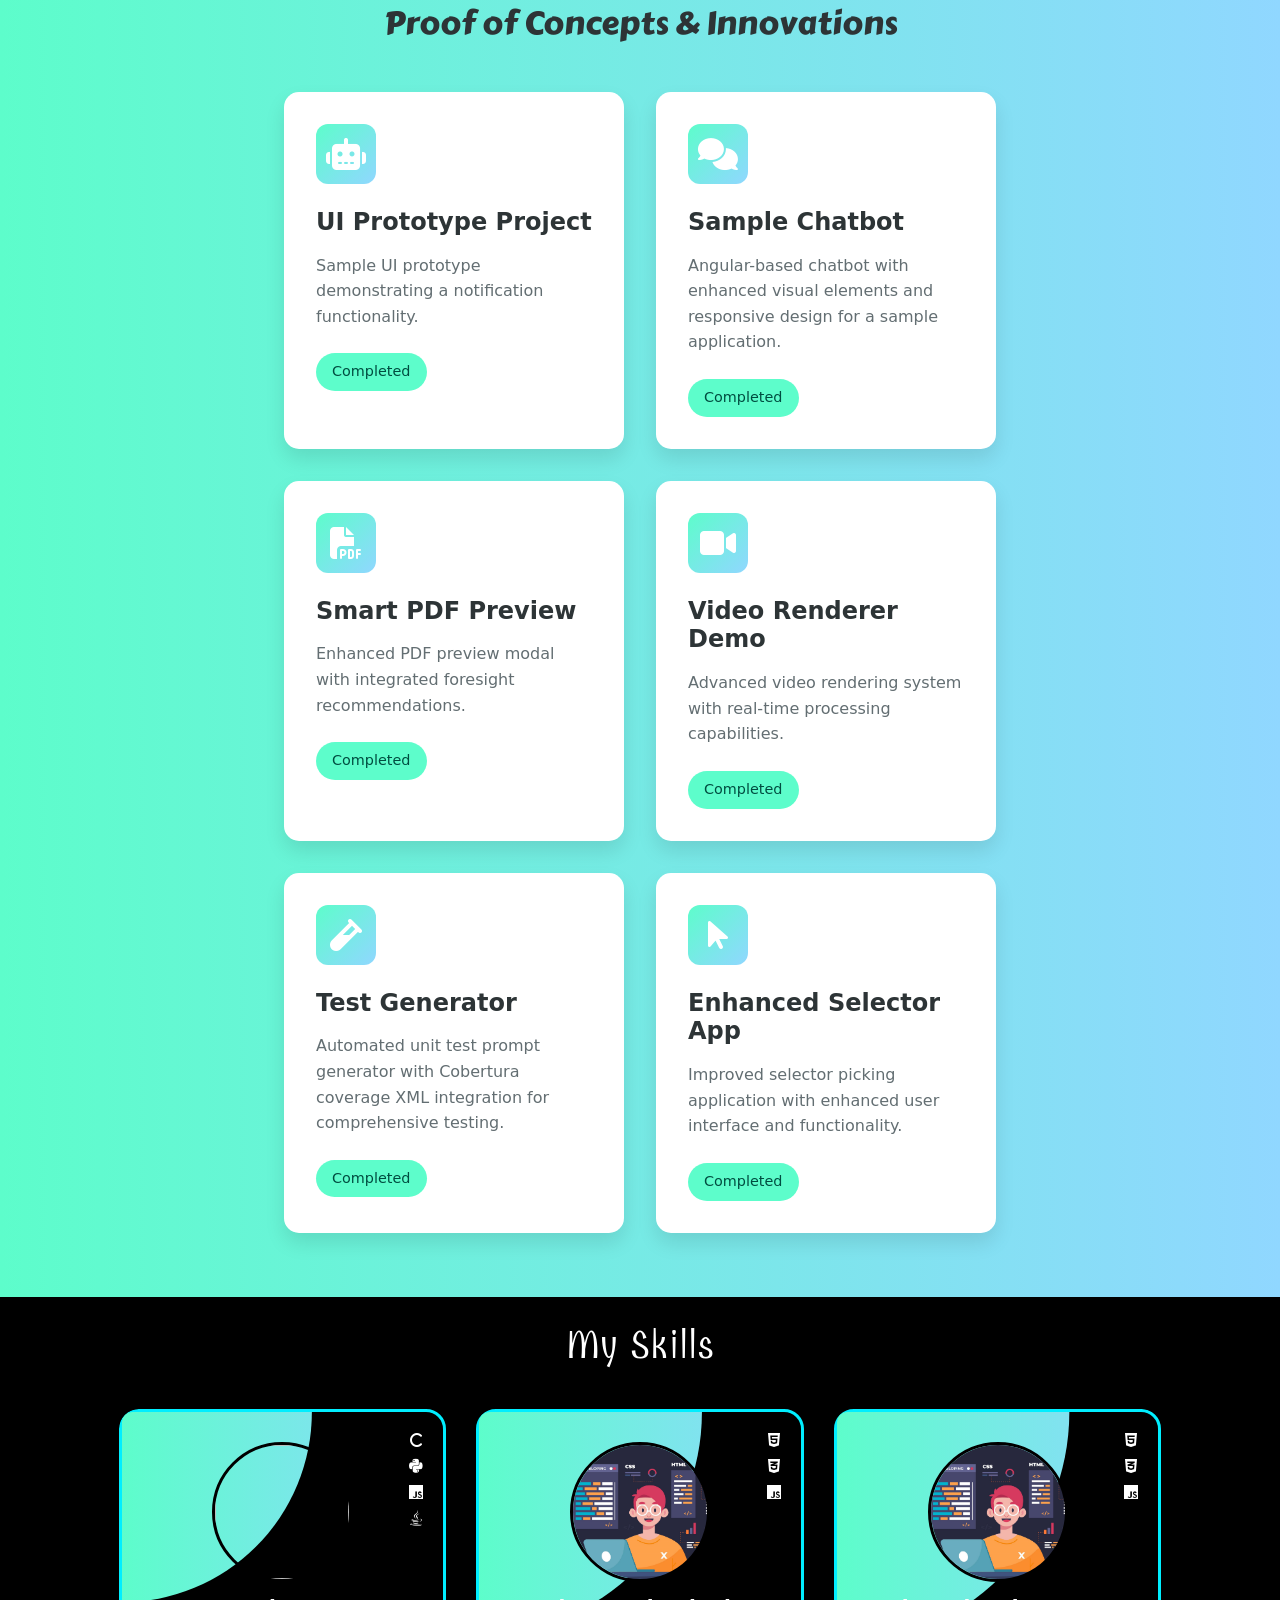
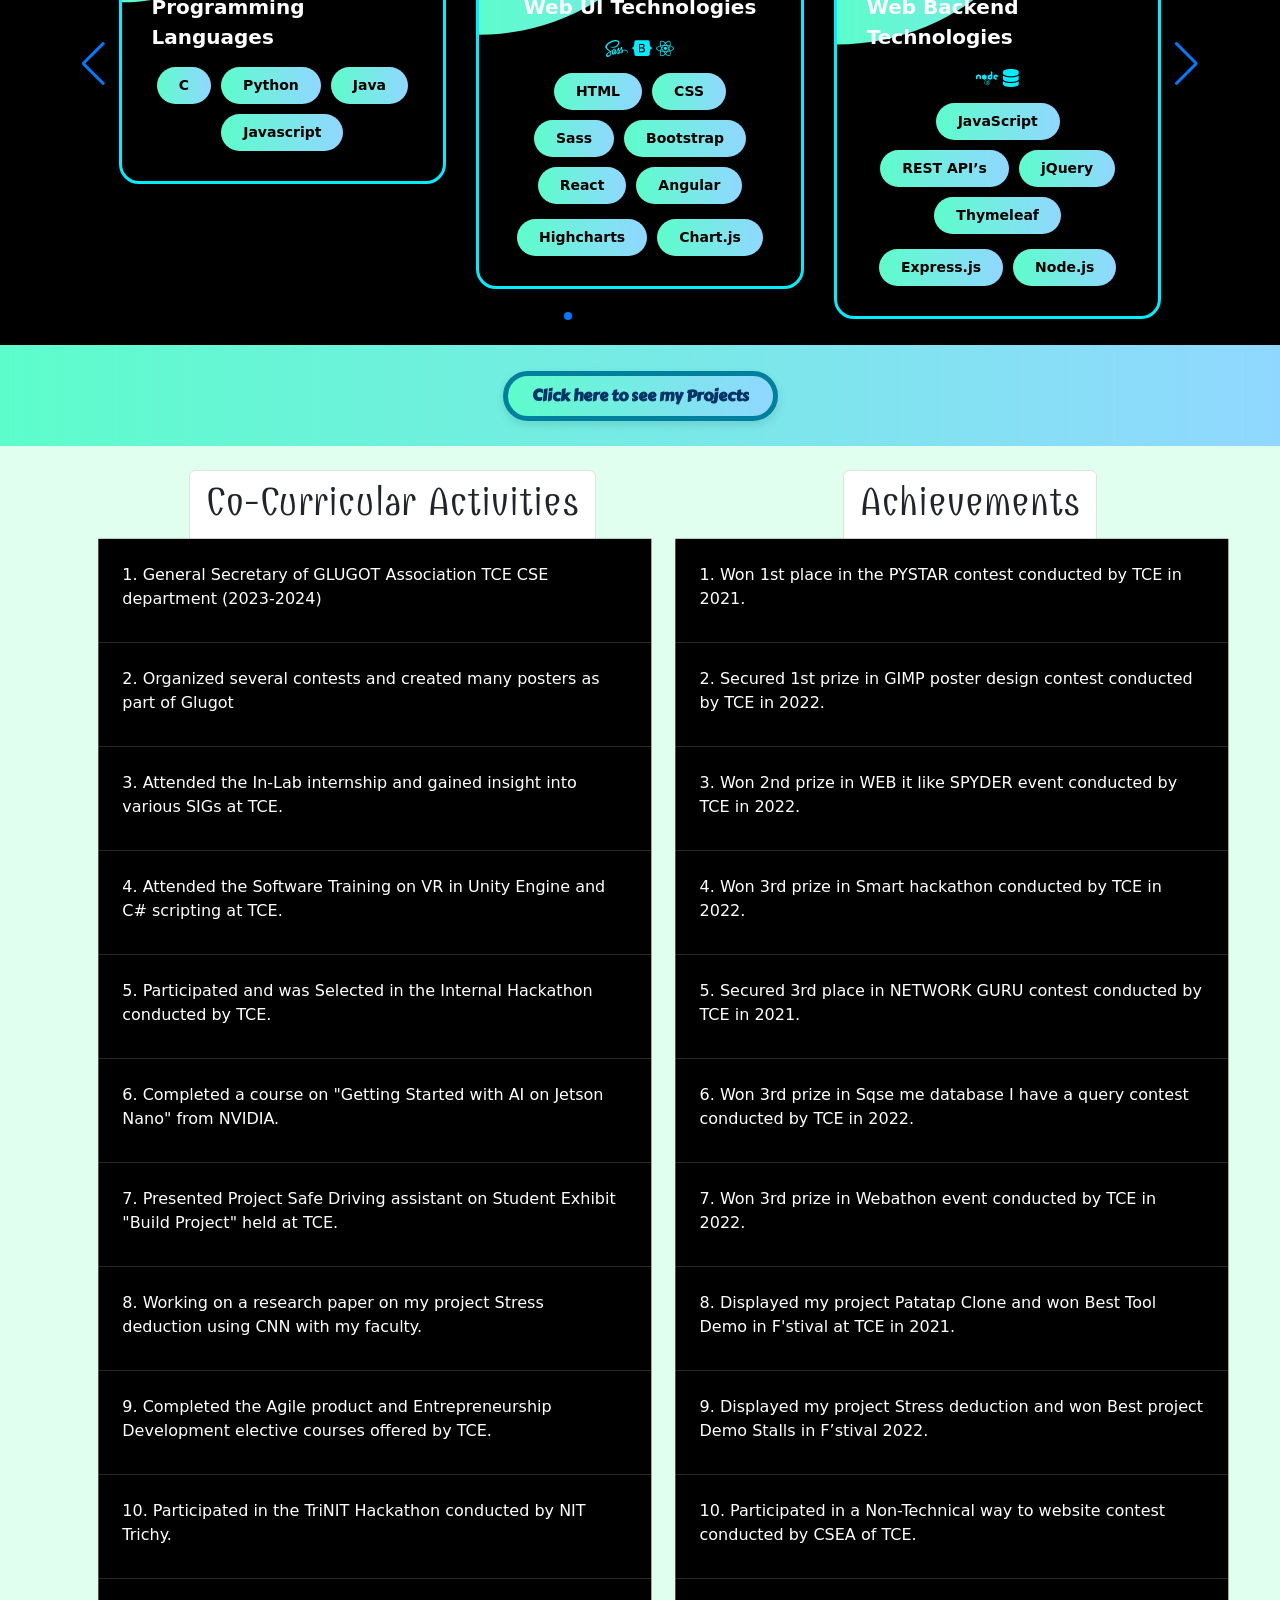
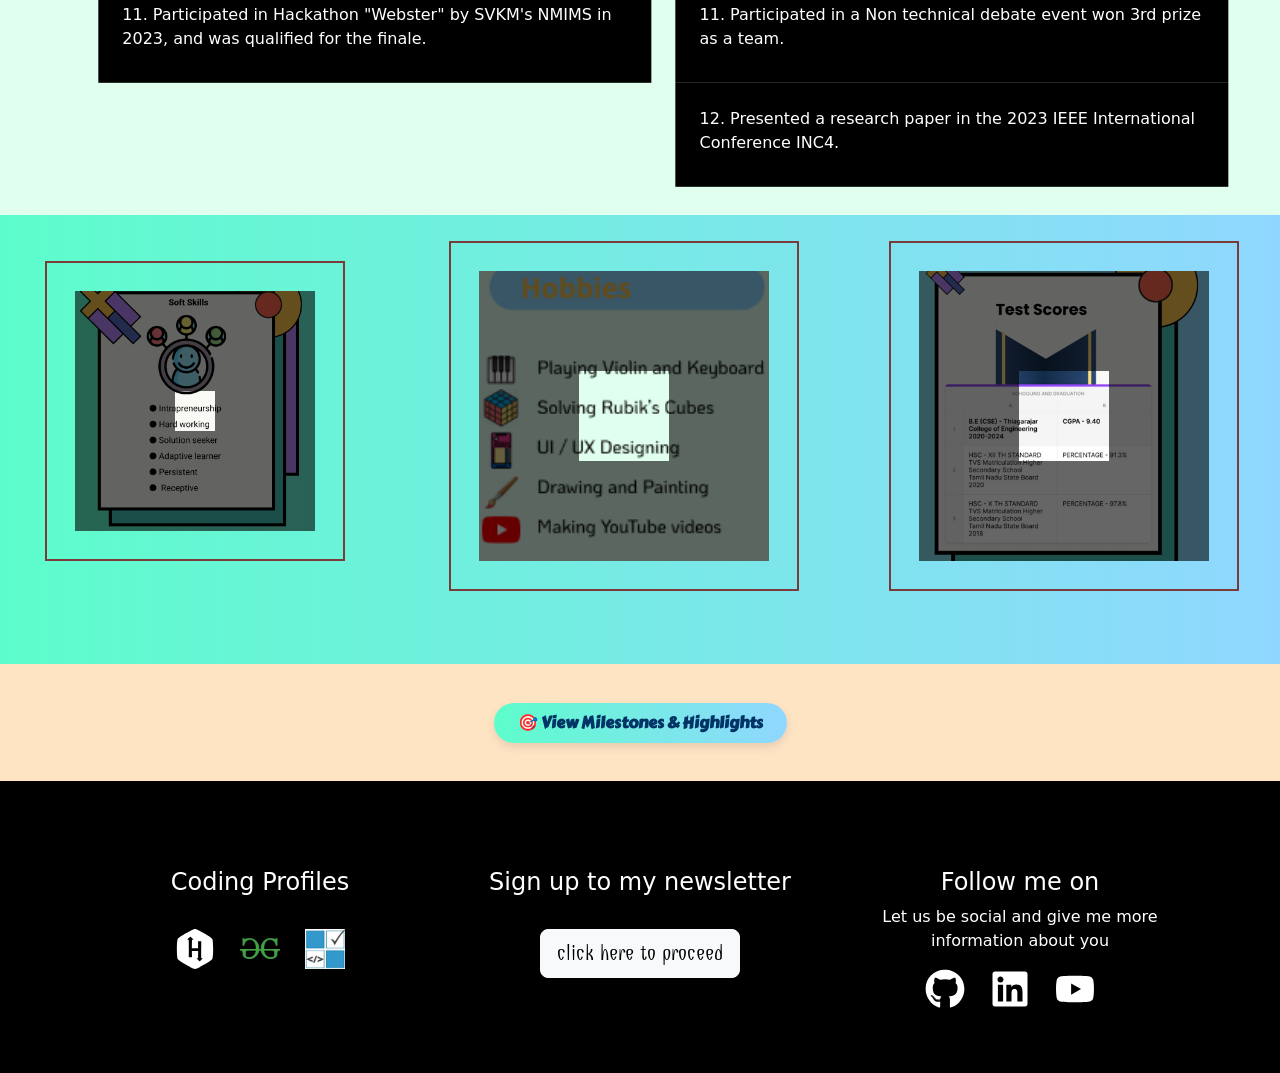
==== commit 6f4ed4fe: "portfolio updated with professional contributions" ====
--- a/index.html
+++ b/index.html
@@ -6,37 +6,49 @@
   <title>
     Portfolio profile </title>
   <link href="icon.png" type="image/x-icon">
-     <meta name="viewport" content="width=device-width, initial-scale=1">
-  <link href="https://cdn.jsdelivr.net/npm/bootstrap@5.1.3/dist/css/bootstrap.min.css" rel="stylesheet" integrity="sha384-1BmE4kWBq78iYhFldvKuhfTAU6auU8tT94WrHftjDbrCEXSU1oBoqyl2QvZ6jIW3" crossorigin="anonymous">
-  <script src="https://cdn.jsdelivr.net/npm/bootstrap@5.1.3/dist/js/bootstrap.bundle.min.js" integrity="sha384-ka7Sk0Gln4gmtz2MlQnikT1wXgYsOg+OMhuP+IlRH9sENBO0LRn5q+8nbTov4+1p" crossorigin="anonymous"></script>
-  <link rel="stylesheet" href="https://pro.fontawesome.com/releases/v5.10.0/css/all.css" integrity="sha384-AYmEC3Yw5cVb3ZcuHtOA93w35dYTsvhLPVnYs9eStHfGJvOvKxVfELGroGkvsg+p" crossorigin="anonymous" />
+  <meta name="viewport" content="width=device-width, initial-scale=1">
+  <link href="https://cdn.jsdelivr.net/npm/bootstrap@5.1.3/dist/css/bootstrap.min.css" rel="stylesheet"
+    integrity="sha384-1BmE4kWBq78iYhFldvKuhfTAU6auU8tT94WrHftjDbrCEXSU1oBoqyl2QvZ6jIW3" crossorigin="anonymous">
+
+  <link rel="stylesheet" href="https://pro.fontawesome.com/releases/v5.10.0/css/all.css"
+    integrity="sha384-AYmEC3Yw5cVb3ZcuHtOA93w35dYTsvhLPVnYs9eStHfGJvOvKxVfELGroGkvsg+p" crossorigin="anonymous" />
   <link rel="stylesheet" href="style.css">
   <link rel="icon" href="icon.png">
   <link rel="preconnect" href="https://fonts.googleapis.com">
   <link rel="preconnect" href="https://fonts.gstatic.com" crossorigin>
-  <link href="https://fonts.googleapis.com/css2?family=Carter+One&family=Combo&family=Lobster&family=Pacifico&display=swap" rel="stylesheet">
-  <link href="https://fonts.googleapis.com/css2?family=Merriweather:ital,wght@1,900&family=Montserrat+Alternates:wght@500&family=Sacramento&display=swap" rel="stylesheet">
+  <link
+    href="https://fonts.googleapis.com/css2?family=Carter+One&family=Combo&family=Lobster&family=Pacifico&display=swap"
+    rel="stylesheet">
+  <link
+    href="https://fonts.googleapis.com/css2?family=Merriweather:ital,wght@1,900&family=Montserrat+Alternates:wght@500&family=Sacramento&display=swap"
+    rel="stylesheet">
   <link rel="stylesheet" href="https://cdnjs.cloudflare.com/ajax/libs/font-awesome/6.2.1/css/all.min.css">
   <link rel="stylesheet" href="https://cdn.jsdelivr.net/npm/swiper/swiper-bundle.min.css" />
 
 </head>
+
 <body>
-    <nav class="navbar navbar-expand-lg navbar-light bg-light" style="padding:1.2%; z-index:1;">
+  <nav class="navbar navbar-expand-lg navbar-light bg-light" style="padding:1.2%; z-index:1;">
     <div class="container-fluid">
-      <button class="navbar-toggler" type="button" data-bs-toggle="collapse" data-bs-target="#navbarTogglerDemo03" aria-controls="navbarTogglerDemo03" aria-expanded="false" aria-label="Toggle navigation">
+      <button class="navbar-toggler" type="button" data-bs-toggle="collapse" data-bs-target="#navbarTogglerDemo03"
+        aria-controls="navbarTogglerDemo03" aria-expanded="false" aria-label="Toggle navigation">
         <span class="navbar-toggler-icon"></span>
       </button>
-            <h1 class="me-auto center-title d-block d-lg-none" href="#">My Portfolio Profile</h1>
+      <h1 class="me-auto center-title d-block d-lg-none" href="#">My Portfolio Profile</h1>
       <div class="collapse navbar-collapse" id="navbarTogglerDemo03">
         <ul class="navbar-nav me-auto mb-2 mb-lg-0">
-                    <li class="nav-item">
+          <li class="nav-item">
             <a href="#main" class="nav-link active" aria-current="page">Home</a>
           </li>
           <li class="nav-item">
             <a class="nav-link" href="#middle">About</a>
           </li>
-                    <li class="nav-item dropdown">
-            <a class="nav-link dropdown-toggle" href="#projects" role="button" data-bs-toggle="dropdown" aria-expanded="false">My projects
+          <li class="nav-item">
+            <a class="nav-link" href="#office">Professional</a>
+          </li>
+          <li class="nav-item dropdown">
+            <a class="nav-link dropdown-toggle" href="#" role="button" data-bs-toggle="dropdown"
+              aria-expanded="false">My projects
             </a>
             <ul class="dropdown-menu">
               <li><a class="dropdown-item" href="#projects">python projects</a></li>
@@ -44,7 +56,7 @@
               <li>
                 <hr class="dropdown-divider">
               </li>
-              <li><a class="dropdown-item" href="#progressprojects">other projects</a></li>
+              <li><a class="dropdown-item" href="#projects">other projects</a></li>
             </ul>
           </li>
         </ul>
@@ -58,58 +70,66 @@
           </li>
 
           <li class="nav-item">
-            <a class="nav-link" href="https://sk-varsha-sivakumar-profile.on.drv.tw/certificates%20index/" target="_blank" rel="noopener noreferrer">Certificates</a>
+            <a class="nav-link" href="https://sk-varsha-sivakumar-profile.on.drv.tw/certificates%20index/"
+              target="_blank" rel="noopener noreferrer">Certificates</a>
           </li>
         </ul>
       </div>
     </div>
   </nav>
-  
-  
-<section id="main">
+
+
+  <section id="main">
     <div class="container py-5 px-4 px-md-8">
-        <div class="row bg-light" id="in">
-          <div class="col">
-  <img loading="lazy" id="logoimage" style="margin-top:10%;margin-bottom:10%;width:25rem;height:25rem;" src="birf.png" alt="">
-          </div>
-          <div class="col">
-            <p style="margin-top: 8px;">HELLO EVERYBODY, </p>
-            <h1 id="mainheading">I'm Varsha</h1>
-            <p><b>Hearty Thanks for visiting my portfolio</b></p>
-          
-<p>I am a Software Development Engineer with a strong foundation in Computer Science and a passion for building scalable and efficient software solutions. I aim to take on challenging roles that foster continuous learning and professional growth, while being resourceful, innovative, and adaptable in real-world development environments.</p>
-            <h4 id="interest">My Areas of interest are</h4>
-            <br>
-            <svg class="svg" width=40px height=40px xmlns="http://www.w3.org/2000/svg" viewBox="0 0 448 512">
-              <path
-                d="M439.8 200.5c-7.7-30.9-22.3-54.2-53.4-54.2h-40.1v47.4c0 36.8-31.2 67.8-66.8 67.8H172.7c-29.2 0-53.4 25-53.4 54.3v101.8c0 29 25.2 46 53.4 54.3 33.8 9.9 66.3 11.7 106.8 0 26.9-7.8 53.4-23.5 53.4-54.3v-40.7H226.2v-13.6h160.2c31.1 0 42.6-21.7 53.4-54.2 11.2-33.5 10.7-65.7 0-108.6zM286.2 404c11.1 0 20.1 9.1 20.1 20.3 0 11.3-9 20.4-20.1 20.4-11 0-20.1-9.2-20.1-20.4.1-11.3 9.1-20.3 20.1-20.3zM167.8 248.1h106.8c29.7 0 53.4-24.5 53.4-54.3V91.9c0-29-24.4-50.7-53.4-55.6-35.8-5.9-74.7-5.6-106.8.1-45.2 8-53.4 24.7-53.4 55.6v40.7h106.9v13.6h-147c-31.1 0-58.3 18.7-66.8 54.2-9.8 40.7-10.2 66.1 0 108.6 7.6 31.6 25.7 54.2 56.8 54.2H101v-48.8c0-35.3 30.5-66.4 66.8-66.4zm-6.7-142.6c-11.1 0-20.1-9.1-20.1-20.3.1-11.3 9-20.4 20.1-20.4 11 0 20.1 9.2 20.1 20.4s-9 20.3-20.1 20.3z" />
-            </svg>
-            <h4>Python development</h4>
-            <br>
-            <img id="svg" src="web.svg" width=40px height=40px alt="">
-            <h4>Full stack Web development</h4>
-          </div>
-        </div>
+      <div class="row bg-light" id="in">
+        <div class="col">
+          <img loading="lazy" id="logoimage" style="margin-top:10%;margin-bottom:10%;width:25rem;height:25rem;"
+            src="birf.png" alt="">
+        </div>
+        <div class="col">
+          <p style="margin-top: 8px;">HELLO EVERYBODY, </p>
+          <h1 id="mainheading">I'm Varsha</h1>
+          <p><b>Hearty Thanks for visiting my portfolio</b></p>
+
+          <p>I am a Software Development Engineer with a strong foundation in Computer Science and a passion for
+            building scalable and efficient software solutions. I aim to take on challenging roles that foster
+            continuous learning and professional growth, while being resourceful, innovative, and adaptable in
+            real-world development environments.</p>
+          <h4 id="interest">My Areas of interest are</h4>
+          <br>
+          <svg class="svg" width=40px height=40px xmlns="http://www.w3.org/2000/svg" viewBox="0 0 448 512">
+            <path
+              d="M439.8 200.5c-7.7-30.9-22.3-54.2-53.4-54.2h-40.1v47.4c0 36.8-31.2 67.8-66.8 67.8H172.7c-29.2 0-53.4 25-53.4 54.3v101.8c0 29 25.2 46 53.4 54.3 33.8 9.9 66.3 11.7 106.8 0 26.9-7.8 53.4-23.5 53.4-54.3v-40.7H226.2v-13.6h160.2c31.1 0 42.6-21.7 53.4-54.2 11.2-33.5 10.7-65.7 0-108.6zM286.2 404c11.1 0 20.1 9.1 20.1 20.3 0 11.3-9 20.4-20.1 20.4-11 0-20.1-9.2-20.1-20.4.1-11.3 9.1-20.3 20.1-20.3zM167.8 248.1h106.8c29.7 0 53.4-24.5 53.4-54.3V91.9c0-29-24.4-50.7-53.4-55.6-35.8-5.9-74.7-5.6-106.8.1-45.2 8-53.4 24.7-53.4 55.6v40.7h106.9v13.6h-147c-31.1 0-58.3 18.7-66.8 54.2-9.8 40.7-10.2 66.1 0 108.6 7.6 31.6 25.7 54.2 56.8 54.2H101v-48.8c0-35.3 30.5-66.4 66.8-66.4zm-6.7-142.6c-11.1 0-20.1-9.1-20.1-20.3.1-11.3 9-20.4 20.1-20.4 11 0 20.1 9.2 20.1 20.4s-9 20.3-20.1 20.3z" />
+          </svg>
+          <h4>Python development</h4>
+          <br>
+          <img id="svg" src="web.svg" width=40px height=40px alt="">
+          <h4>Full stack Web development</h4>
+        </div>
+      </div>
     </div>
   </section>
 
 
   <section id="middle">
-    <div  class="container">
+    <div class="container">
       <div class="row">
         <div class="col-lg-6">
           <h1 id="aboutmyself">ABOUT MYSELF</h1>
           <br>
           <p style="font-size:20px;">
-             Computer Science Engineering graduate and Software Engineer at Cat Digital, contributing to enterprise applications using Angular.
-Skilled in MERN stack and Python, with a focus on backend development, API integration, and server-side logic.
-Passionate about solving real-world problems and growing in dynamic, collaborative environments.
+            Computer Science Engineering graduate and Software Engineer, contributing to enterprise applications using
+            Angular.
+            Skilled in MERN stack and Python, with a focus on backend development, API integration, and server-side
+            logic.
+            Passionate about solving real-world problems and growing in dynamic, collaborative environments.
           </p>
           <br><br>
         </div>
         <div id="certi" class="col-lg-6">
-                <center>
-            <h1 id="aboutmyself"><a style="text-decoration:underline; color:black; " href="https://sk-varsha-sivakumar-profile.on.drv.tw/certificates%20index/">Certificates Link</a></h1>
+          <center>
+            <h1 id="aboutmyself"><a style="text-decoration:underline; color:black; "
+                href="https://sk-varsha-sivakumar-profile.on.drv.tw/certificates%20index/">Certificates Link</a></h1>
 
           </center>
           <div id="carouselExampleInterval" class="carousel slide" data-bs-ride="carousel">
@@ -156,19 +176,24 @@
                 </a>
               </div>
               <div class="carousel-item">
-                <a href="https://drive.google.com/file/d/1ujHu7D1ED3WY3jYTcuD77uZ_Dq_sRHwr/view?usp=sharing"><img src="certificates/5.jpg" class="d-block w-100" alt="..."></a>
+                <a href="https://drive.google.com/file/d/1ujHu7D1ED3WY3jYTcuD77uZ_Dq_sRHwr/view?usp=sharing"><img
+                    src="certificates/5.jpg" class="d-block w-100" alt="..."></a>
               </div>
               <div class="carousel-item">
-                <a href="https://www.hackerrank.com/certificates/b66e3425d181"> <img src="certificates/6.jpg" class="d-block w-100" alt="..."></a>
+                <a href="https://www.hackerrank.com/certificates/b66e3425d181"> <img src="certificates/6.jpg"
+                    class="d-block w-100" alt="..."></a>
               </div>
               <div class="carousel-item">
-                <a href="https://www.hackerrank.com/certificates/1dc2420f4eff"> <img src="certificates/7a.jpg" class="d-block w-100" alt="..."></a>
+                <a href="https://www.hackerrank.com/certificates/1dc2420f4eff"> <img src="certificates/7a.jpg"
+                    class="d-block w-100" alt="..."></a>
               </div>
               <div class="carousel-item">
-                <a href="https://www.hackerrank.com/certificates/63263464eb75"> <img src="certificates/7b.jpg" class="d-block w-100" alt="..."></a>
+                <a href="https://www.hackerrank.com/certificates/63263464eb75"> <img src="certificates/7b.jpg"
+                    class="d-block w-100" alt="..."></a>
               </div>
               <div class="carousel-item">
-                <a href="https://www.hackerrank.com/certificates/479892aa0b86"><img src="certificates/7c.jpg" class="d-block w-100" alt="..."></a>
+                <a href="https://www.hackerrank.com/certificates/479892aa0b86"><img src="certificates/7c.jpg"
+                    class="d-block w-100" alt="..."></a>
               </div>
               <div class="carousel-item">
                 <a href="https://drive.google.com/file/d/1gaACgF1msSAKd_HSqeVxoT5iF2ID6h6q/view?usp=sharing">
@@ -187,11 +212,13 @@
 
               </div>
             </div>
-            <button class="carousel-control-prev cert1" type="button" data-bs-target="#carouselExampleInterval" data-bs-slide="prev">
+            <button class="carousel-control-prev cert1" type="button" data-bs-target="#carouselExampleInterval"
+              data-bs-slide="prev">
               <span class="carousel-control-prev-icon certicon" aria-hidden="true"></span>
               <span class="visually-hidden">Previous</span>
             </button>
-            <button class="carousel-control-next cert2" type="button" data-bs-target="#carouselExampleInterval" data-bs-slide="next">
+            <button class="carousel-control-next cert2" type="button" data-bs-target="#carouselExampleInterval"
+              data-bs-slide="next">
               <span class="carousel-control-next-icon certicon" aria-hidden="true"></span>
               <span class="visually-hidden">Next</span>
             </button>
@@ -204,1270 +231,2029 @@
       </div>
     </div>
   </section>
-  <div>
-<center>
-  <h1 style="background-color: black;   font-family: 'Combo', cursive; margin-bottom:-1%; padding: 2%; color:white">
-    My Skills
-  </h1>
-</center>
-
-  </div>
-
-<div id="body">
-  <section id="section">
-
-    <div class="swiper mySwiper container1">
-      <div class="swiper-wrapper content">
-
-        <div class="swiper-slide card1">
-          <div class="card-content">
-            <div class="image">
-              <img src="skills/coding.jpg" alt="">
-            </div>
-
-            <div class="social-media">
-              <i class="fa-brands fa-c"></i>
-              <i class="fa-brands fa-python"></i>
-              <i class="fa-brands fa-js"></i>
-              <i class="fa-brands fa-java"></i>
-            </div>
-
-            <div class="name-profession">
-              <span class="name">Programming Languages</span>
-
-            </div>
-
-
-            <div class="button">
-              <button class="aboutMe">C</button>
-              <button class="hireMe">Python</button>
-              <button class="aboutMe">Java</button>
-              <button class="hireMe">Javascript</button>
-            </div>
-          </div>
-        </div>
-        <div class="swiper-slide card1">
-          <div class="card-content">
-            <div class="image">
-              <img src="skills/web.jpg" alt="">
-            </div>
-
-            <div class="social-media">
-              <i class="fa-brands fa-html5"></i>
-              <i class="fa-brands fa-css3-alt"></i>
-              <i class="fa-brands fa-js"></i>
-            </div>
-
-            <div class="name-profession">
-              <span class="name">Web UI Technologies</span>
-            </div>
-
-            <div class="rating">
-              <i class="fa-brands fa-sass"></i>
-              <i class="fa-brands fa-bootstrap"></i>
-              <i class="fa-brands fa-react"></i>
-            </div>
-
-            <div class="button">
-              <button class="aboutMe">HTML</button>
-              <button class="aboutMe">CSS </button>
-              <button class="aboutMe">Bootstrap</button>
-              <button class="aboutMe">Sass</button>
-            </div>
-            <div class="button">
-            <button class="aboutMe">Angular</button>
-            <button class="aboutMe">React</button>
-          </div>
-          </div>
-        </div>
-                <div class="swiper-slide card1">
-          <div class="card-content">
-            <div class="image">
-              <img src="skills/web.jpg" alt="">
-            </div>
-
-            <div class="social-media">
-              <i class="fa-brands fa-html5"></i>
-              <i class="fa-brands fa-css3-alt"></i>
-              <i class="fa-brands fa-js"></i>
-            </div>
-
-            <div class="name-profession">
-              <span class="name">Web Backend Technologies</span>
-            </div>
-
-            <div class="rating">
-              <i class="fa-brands fa-node"></i>
-              <i class="fa-solid fa-database"></i>
-            </div>
-
-            <div class="button">
-            <button class="aboutMe">JavaScript</button>
-            <button class="aboutMe">REST API’s</button>
-            <button class="aboutMe">jQuery</button>
-            </div>
-            <div class="button">
-              <button class="aboutMe">Express.js</button>
-              <button class="aboutMe">Node.js</button>
-          </div>
-          </div>
-        </div>
-        <div class="swiper-slide card1">
-          <div class="card-content">
-            <div class="image">
-              <img src="skills/git.png" alt="">
-            </div>
-
-            <div class="social-media">
-              <i class="fa-brands fa-git"></i>
-              <i class="fa-solid fa-code-compare"></i>
-              <i class="fa-brands fa-github"></i>
-              <i class="fa-solid fa-terminal"></i>
-            </div>
-
-            <div class="name-profession">
-              <span class="name">GIT related technologies</span>
-            </div>
-
-
-            <div class="button">
-              <button class="aboutMe">Basics of cmd</button>
-
-              <button class="aboutMe">Git</button>
-
-              <button class="aboutMe">GitHub</button>
-
-              <button class="aboutMe">version control</button>
-            </div>
-          </div>
-        </div>
-        <div class="swiper-slide card1">
-          <div class="card-content">
-            <div class="image">
-              <img src="skills/python.png" alt="">
-            </div>
-
-
-            <div class="social-media">
-              <i class="fa-brands fa-python"></i>
-            </div>
-
-            <div class="name-profession">
-              <span class="name">Python Frameworks and Libraries</span>
-
-            </div>
-
-            <div class="button">
-              <button class="aboutMe">Tkinter</button>
-
-              <button class="aboutMe">Requests</button>
-
-              <button class="aboutMe">PyInstaller</button>
-            </div>
-          </div>
-        </div>
-        <div class="swiper-slide card1">
-          <div class="card-content">
-            <div class="image">
-              <img src="skills/webdesign.png" alt="">
-            </div>
-
-            <div class="social-media">
-              <i class="fa-brands fa-figma"></i>
-            </div>
-
-            <div class="name-profession">
-              <span class="name">Web Design Technologies</span>
-
-            </div>
-
-
-            <div class="button">
-              <button class="aboutMe">UI / UX in Figma</button>
-
-              <button class="aboutMe">UI / UX in Adobe XD</button>
-            </div>
-          </div>
-        </div>
-                <div class="swiper-slide card1">
-          <div class="card-content">
-            <div class="image">
-              <img src="automation.jpg" alt="">
-            </div>
-
-            <div class="social-media">
-              <i class="fa-brands fa-figma"></i>
-            </div>
-
-            <div class="name-profession">
-              <span class="name">Automation Framework</span>
-
-            </div>
-
-
-            <div class="button">
-              <button class="aboutMe">UI Automation in Testcafe</button>
-            </div>
-          </div>
-        </div>
-        <div class="swiper-slide card1">
-          <div class="card-content">
-            <div class="image">
-              <img src="skills/db.jpg" alt="">
-            </div>
-
-            <div class="social-media">
-              <i class="fa-solid fa-database"></i>
-
-            </div>
-
-            <div class="name-profession">
-              <span class="name">Database Systems</span>
-
-            </div>
-
-
-
-            <div class="button">
-              <button class="aboutMe">MySQL</button>
-              <button class="aboutMe">PostgreSQL</button>
-              <button class="aboutMe">MongoDB</button>
-            </div>
-          </div>
-        </div>
-        <div class="swiper-slide card1">
-          <div class="card-content">
-            <div class="image">
-            <img src="skills/ml.png" alt="">
-
-            </div>
-
-            <div class="social-media">
-
-              <i class="fa-solid fa-microphone"></i>
-              <i class="fa-brands fa-python"></i>
-            </div>
-
-            <div class="name-profession">
-              <span class="name">ML exposures</span>
-            </div>
-
-            <div class="button">
-              <!-- <button class="aboutMe">OpenCV</button> -->
-<button class="aboutMe">SpeechRecognition</button>
-<button class="aboutMe">NumPy</button>
-
-</div>
-<div class="button">
-
-<button class="aboutMe">pandas</button>
-
-<button class="aboutMe">dlib python Lib</button>
-            </div>
-          </div>
-        </div>
-        <div class="swiper-slide card1">
-          <div class="card-content">
-            <div class="image">
-              <img src="skills/engg.jpg" alt="">
-            </div>
-
-            <div class="social-media">
-              <i class="fa-solid fa-computer"></i>
-              <i class="fa-solid fa-network-wired"></i>
-            </div>
-
-            <div class="name-profession">
-              <span class="name">Engineering Exposures</span>
-            </div>
-
-            <div class="button">
-              <button class="aboutMe">OOP</button>
-
-              <button class="aboutMe">Networks</button>
-              <button class="aboutMe">Agile Dev</button>
-
-
-            </div>
-          </div>
-        </div>
-
-
-      </div>
+
+
+  <section>
+    <body2>
+
+      <div class="container">
+        <h2 class="poc-title">Professional Journey</h2>
+
+        <div class="row g-4">
+          <div class="col-md-4">
+            <div class="card-custom" onclick="showFeatureCard1()">
+              <!-- Image -->
+              <div class="card-img-wrapper">
+                <img src="intern.png" alt="intern image" />
+              </div>
+
+              <!-- Content -->
+              <div class="card-content">
+                <h5>🧑‍💻 Internship Experience</h5>
+                <p>Internship – Full Stack Development</p>
+              </div>
+            </div>
+          </div>
+
+          <div class="col-md-4">
+            <div class="card-custom" onclick="showFeatureCard2()">
+              <!-- Image -->
+              <div class="card-img-wrapper">
+                <img src="automation2.jpg" alt="automation image" />
+              </div>
+
+              <!-- Content -->
+              <div class="card-content">
+                <h5>Automation & Quality Engineering</h5>
+                <p>
+                  Built and scaled end-to-end UI automation, improving test
+                  coverage and ensuring reliable product quality
+                </p>
+              </div>
+            </div>
+          </div>
+
+          <div class="col-md-4">
+            <div class="card-custom" onclick="showFeatureCard3()">
+              <!-- Image -->
+              <div class="card-img-wrapper">
+                <img src="foundation.jpg" alt="foundation image" />
+              </div>
+
+              <!-- Content -->
+              <div class="card-content">
+                <h5>Onboarding & Technical Foundations</h5>
+                <p>Built core technical foundations and gained system understanding during initial onboarding phase.</p>
+              </div>
+            </div>
+          </div>
+        </div>
+
+
+        <div class="row g-4">
+          <div class="col-md-4">
+            <div class="card-custom" onclick="showFeatureCard4()">
+              <!-- Image -->
+              <div class="card-img-wrapper">
+                <img src="angular.png" alt="angular image" />
+              </div>
+
+              <!-- Content -->
+              <div class="card-content">
+                <h5>UI Engineering & Development</h5>
+                <p>Built scalable UI libraries and delivered complex features with strong focus on performance, testing,
+                  and
+                  usability.</p>
+              </div>
+            </div>
+          </div>
+
+          <div class="col-md-4">
+            <div class="card-custom" onclick="showFeatureCard5()">
+              <!-- Image -->
+              <div class="card-img-wrapper">
+                <img src="learn.jpg" alt="learning image" />
+              </div>
+
+              <!-- Content -->
+              <div class="card-content">
+                <h5>Continuous Learning & Upskilling</h5>
+                <p>
+                  Actively invested in strengthening full-stack and testing expertise through structured learning and
+                  hands-on practice.
+                </p>
+              </div>
+            </div>
+          </div>
+
+
+          <div class="col-md-4">
+            <div class="card-custom" onclick="showFeatureCard6()">
+              <!-- Image -->
+              <div class="card-img-wrapper">
+                <img src="team.png" alt="team image" />
+              </div>
+
+              <!-- Content -->
+              <div class="card-content">
+                <h5>Professional Impact & Collaboration</h5>
+                <p>Contributed beyond development through strong collaboration and active
+                  participation in team and
+                  organizational initiatives.</p>
+              </div>
+            </div>
+          </div>
+
+        </div>
+      </div>
+
+      <!-- Modal -->
+      <div class="modal fade" id="cardModal" tabindex="-1">
+        <div class="modal-dialog modal-dialog-centered">
+          <div class="modal-content">
+            <div class="modal-header">
+              <h5 class="modal-title" id="modalTitle"></h5>
+              <button type="button" class="btn-close btn-close-white" data-bs-dismiss="modal"></button>
+            </div>
+
+            <div class="modal-body" id="modalContent"></div>
+          </div>
+        </div>
+      </div>
+    </body2>
+  </section>
+
+
+
+  <section id="office">
+
+    <div class="deep-dive">
+
+      <h1>🚀 Engineering Deep Dive</h1>
+      <p class="subtitle">Detailed contributions across features, quality, and
+        architecture
+      </p>
+
+
+      <div class="highlight-badges">
+        <span>🧹 1000+ Linter Fixes</span>
+        <span>🗓️ Large-Scale Migration (170 + files)</span>
+        <span>🧩 Circular Dependency Refactoring</span>
+        <br>
+        <span>🤖 AI-Assisted Dev</span>
+        <span>🌪️ Feature Delivery</span>
+        <span>🧪 Contract Testing</span>
+      </div>
+
+      <!-- Item -->
+      <div class="accordion-item">
+        <button class="accordion-header">
+          🚀 Feature Delivery & Ownership
+          <span>+</span>
+        </button>
+        <div class="accordion-content">
+          <ul>
+            <li>Designed and delivered multiple end-to-end features involving advanced filtering and asset selection
+              workflows
+            </li>
+            <li>Owned complete lifecycle from design → development → delivery with zero post-deployment defects</li>
+            <li>Collaborated closely with product stakeholders, incorporating feedback and ensuring alignment</li>
+            <li>Delivered rapid enhancements (e.g., bulk selection capability) within tight timelines using
+              AI-assisted
+              development</li>
+          </ul>
+        </div>
+      </div>
+
+      <!-- Item -->
+      <div class="accordion-item">
+        <button class="accordion-header">
+          🧹 Code Quality & Large-Scale Refactoring
+          <span>+</span>
+        </button>
+        <div class="accordion-content">
+          <ul>
+            <li>Resolved ~1100 lint issues across ~198 files, significantly improving code quality and maintainability
+            </li>
+            <li>Fixed ~800 assertion-related issues and improved unit test reliability and coverage</li>
+            <li>Identified and resolved additional hidden issues during cleanup and refactoring</li>
+          </ul>
+        </div>
+      </div>
+
+      <!-- Item -->
+      <div class="accordion-item">
+        <button class="accordion-header">
+          📱 Large-Scale UI & System Changes
+          <span>+</span>
+        </button>
+        <div class="accordion-content">
+          <ul>
+            <li>Executed bulk UI updates across 175+ files for consistency improvements in date handling and
+              formatting
+            </li>
+            <li>Worked across multiple modules ensuring uniform behavior and UI consistency</li>
+            <li>Delivered clustering and configuration-based feature updates with high efficiency using AI-assisted
+              development
+            </li>
+          </ul>
+        </div>
+      </div>
+
+      <!-- Item -->
+      <div class="accordion-item">
+        <button class="accordion-header">
+          🧠 Architecture & Tech Debt
+          <span>+</span>
+        </button>
+        <div class="accordion-content">
+          <ul>
+            <li>Eliminated circular dependencies across modules by restructuring shared components and services</li>
+            <li>Migrated 100+ files to improve modular boundaries and scalability</li>
+            <li>Resolved multiple dependency chains, ensuring cleaner architecture</li>
+            <li>Addressed configuration issues, test failures, and improved overall system stability</li>
+          </ul>
+        </div>
+      </div>
+
+      <div class="accordion-item">
+        <button class="accordion-header">
+          🧪 Testing & Contract Integration
+          <span>+</span>
+        </button>
+        <div class="accordion-content">
+          <ul>
+            <li>Implemented contract testing workflows for API integrations, covering multiple service interactions
+            </li>
+            <li>Published and validated contracts across environments ensuring API reliability</li>
+            <li>Delivered UI enhancements aligned with product requirements and design expectations</li>
+          </ul>
+        </div>
+      </div>
+
+      <div class="accordion-item">
+        <button class="accordion-header">
+          🐞 Critical Bug Fixes & Stability
+          <span>+</span>
+        </button>
+        <div class="accordion-content">
+          <ul>
+            <li>Resolved critical P2 issues requiring redesign of feature logic, including state handling and UI
+              consistency</li>
+            <li>Fixed 15+ high-priority bugs and 70+ total issues, improving product stability</li>
+            <li>Handled edge cases across environments, accounts, OS compatibility, and localization</li>
+            <li>Improved user experience by fixing UI flickering, alignment, and system-specific issues</li>
+            <li>
+              Redesigned visibility controls and access logic as part of a critical fix, ensuring correct user
+              permissions, UI state consistency, and reliable behavior across scenarios
+            </li>
+          </ul>
+        </div>
+      </div>
+
     </div>
-
-    <div class="swiper-button-next"></div>
-    <div class="swiper-button-prev"></div>
-    <div class="swiper-pagination"></div>
   </section>
 
 
-
-
-</div></section>
-
-<section id="projects">
-  <div class="container my-6">
-    <div  class="d-flex justify-content-center">
-    <button
-      class="btn btn-info rounded-pill px-4 py-2 fw-bold"
-      type="button"
-      data-bs-toggle="collapse"
-      data-bs-target="#extraContent"
-      aria-expanded="false"
-      aria-controls="extraContent"
-      style="font-family: 'Carter One', cursive; background: linear-gradient(to right, #5DFDCB, #90D7FF); color: #003366; border: 5px solid #00809D; box-shadow: 0 4px 10px rgba(0,0,0,0.1);"
-    >
-      Click here to see my Projects
-    </button>
-  </div>
-
-  <div class="collapse mt-3" id="extraContent">
-       <section id="mainy">
+  <!-- POC Showcase Section -->
+  <section class="poc-section">
     <div class="container">
-      <center>
-        <h1 class="myself" style="position:relative;z-index:1;">My Python projects</h1>
-      </center>
-      <br><br>
-      <div class="row">
-        <div id="carouselExampleCaptions" class="carousel slide" data-bs-ride="false">
-          <div class="carousel-indicators">
-            <button type="button" data-bs-target="#carouselExampleCaptions" data-bs-slide-to="0" class="active" aria-current="true" aria-label="Slide 1"></button>
-            <button type="button" data-bs-target="#carouselExampleCaptions" data-bs-slide-to="1" aria-label="Slide 2"></button>
-          </div>
-          <div class="carousel-inner">
-            <div class="carousel-item active">
-              <div class="row">
-                <div class="col">
-                  <div id="major" class="card" style="width: 20rem;">
-                    <img src="img/notesmaker1.jpg" height="220rem" class="card-img-top" alt="...">
-                    <div class="card-body">
-                      <h5 class="card-title">Automated Notes Maker</h5>
-                      <p class="card-text">The GUI converts live audio or recorded audio into text, then saves it to a text file and converts it to a pdf and saves it in the user's device and the pdf is also mailed to the ID provided
-                        by the user.</p>
-                      <center>
-                        <button class="stack">Tkinter</button>
-                        <button class="stack">pyinstaller</button>
-                        <button class="stack">Pyaudio</button>
-                        <button class="stack">SMTP</button>
-                        <br><br>
-
-                        <button class="stack">split_on_silence</button>
-                        <button class="stack">FPDF</button>
-                        <button class="stack">AudioSegment</button>
-                        <br><br>
-
-
-                        <button class="stack">speech_recognition</button>
-
-
-                        <br><br>
-                        <a href="https://www.youtube.com/watch?v=_SPvrhPxqMA&feature=youtu.be">
-                          <svg width=40px height=40px xmlns="http://www.w3.org/2000/svg" viewBox="0 0 576 512">
-                            <!--! Font Awesome Pro 6.2.1 by @fontawesome - https://fontawesome.com License - https://fontawesome.com/license (Commercial License) Copyright 2022 Fonticons, Inc. -->
-                            <path fill="#ff9494"
-                              d="M0 128C0 92.7 28.7 64 64 64H320c35.3 0 64 28.7 64 64V384c0 35.3-28.7 64-64 64H64c-35.3 0-64-28.7-64-64V128zM559.1 99.8c10.4 5.6 16.9 16.4 16.9 28.2V384c0 11.8-6.5 22.6-16.9 28.2s-23 5-32.9-1.6l-96-64L416 337.1V320 192 174.9l14.2-9.5 96-64c9.8-6.5 22.4-7.2 32.9-1.6z" />
-                          </svg>
-                        </a>
-                      </center>
+      <h2 class="poc-title">Proof of Concepts & Innovations</h2>
+      <div class="poc-showcase">
+
+        <div class="poc-card animate-fade-in-up" data-bs-toggle="modal" data-bs-target="#pocModal1">
+          <div class="poc-icon">
+            <i class="fas fa-robot"></i>
+          </div>
+          <h3 class="poc-name">UI Prototype Project</h3>
+          <p class="poc-description">Sample UI prototype demonstrating a notification functionality.</p>
+          <span class="poc-status completed">Completed</span>
+        </div>
+
+        <div class="poc-card animate-fade-in-up" data-bs-toggle="modal" data-bs-target="#pocModal2">
+          <div class="poc-icon">
+            <i class="fas fa-comments"></i>
+          </div>
+          <h3 class="poc-name">Sample Chatbot</h3>
+          <p class="poc-description">Angular-based chatbot with enhanced visual elements and responsive design for a
+            sample application.</p>
+          <span class="poc-status completed">Completed</span>
+        </div>
+
+        <div class="poc-card animate-fade-in-up" data-bs-toggle="modal" data-bs-target="#pocModal3">
+          <div class="poc-icon">
+            <i class="fas fa-file-pdf"></i>
+          </div>
+          <h3 class="poc-name">Smart PDF Preview</h3>
+          <p class="poc-description">Enhanced PDF preview modal with integrated foresight recommendations.</p>
+          <span class="poc-status completed">Completed</span>
+        </div>
+
+        <div class="poc-card animate-fade-in-up" data-bs-toggle="modal" data-bs-target="#pocModal4">
+          <div class="poc-icon">
+            <i class="fas fa-video"></i>
+          </div>
+          <h3 class="poc-name">Video Renderer Demo</h3>
+          <p class="poc-description">Advanced video rendering system with real-time processing capabilities.</p>
+          <span class="poc-status completed">Completed</span>
+        </div>
+
+        <div class="poc-card animate-fade-in-up" data-bs-toggle="modal" data-bs-target="#pocModal5">
+          <div class="poc-icon">
+            <i class="fas fa-vial"></i>
+          </div>
+          <h3 class="poc-name">Test Generator</h3>
+          <p class="poc-description">Automated unit test prompt generator with Cobertura coverage XML integration
+            for
+            comprehensive testing.</p>
+          <span class="poc-status completed">Completed</span>
+        </div>
+
+        <div class="poc-card animate-fade-in-up" data-bs-toggle="modal" data-bs-target="#pocModal6">
+          <div class="poc-icon">
+            <i class="fas fa-mouse-pointer"></i>
+          </div>
+          <h3 class="poc-name">Enhanced Selector App</h3>
+          <p class="poc-description">Improved selector picking application with enhanced user interface and
+            functionality.</p>
+          <span class="poc-status completed">Completed</span>
+        </div>
+
+      </div>
+    </div>
+
+    <!-- POC Modals -->
+    <div class="modal fade" id="pocModal1" tabindex="-1" aria-hidden="true">
+      <div class="modal-dialog modal-dialog-centered modal-lg">
+        <div class="modal-content bg-transparent border-0">
+          <div class="modal-body p-0">
+            <div class="poc-modal-content">
+              <button type="button" class="btn-close poc-modal-close" data-bs-dismiss="modal"
+                aria-label="Close"></button>
+              <a href="trends.jpg" target="_blank" rel="noopener noreferrer">
+                <img src="trends.jpg" alt="Copilot Feature" class="poc-modal-img" style="cursor: pointer;">
+              </a>
+              <div class="poc-modal-text">
+                <h3>UI Prototype Project</h3>
+                <p>A type of Notification in Triage Section – sample feature overview</p>
+                <div class="poc-modal-details">
+                  <div><strong>Technologies: </strong>Angular, GitHub Copilot, Figma MCP, Azure DevOps MCP</div>
+                  <div><strong>Features:</strong>
+                    <ul>
+                      <li>Developed 80% of the UI for the "Analyze" category in Triage Section, including responsive
+                        drawers, breach notifications, and two-level navigation.</li>
+                      <li>Integrated <code>AnalyzeSummaryComponent</code> using Angular template outlets, mock data,
+                        and
+                        Figma-driven designs.</li>
+                      <li>Leveraged Copilot-assisted OCR to streamline UI development and enhance design fidelity.
+                      </li>
+                    </ul>
+                  </div>
+                </div>
+              </div>
+            </div>
+          </div>
+        </div>
+      </div>
+    </div>
+
+    <div class="modal fade" id="pocModal2" tabindex="-1" aria-hidden="true">
+      <div class="modal-dialog modal-dialog-centered modal-lg">
+        <div class="modal-content bg-transparent border-0">
+          <div class="modal-body p-0">
+            <div class="poc-modal-content fuel-genie-layout">
+              <button type="button" class="btn-close poc-modal-close" data-bs-dismiss="modal"
+                aria-label="Close"></button>
+
+              <!-- Images Section - Top Row with 3 Columns -->
+              <div class="fuel-genie-images">
+                <div class="fuel-genie-img-col">
+                  <a href="chatbot1.png" target="_blank" rel="noopener noreferrer">
+                    <img src="chatbot1.png" alt="Chatbot Interface" class="fuel-genie-img" style="cursor: pointer;">
+                  </a>
+                </div>
+                <div class="fuel-genie-img-col">
+                  <a href="chatbot2.png" target="_blank" rel="noopener noreferrer">
+                    <img src="chatbot2.png" alt="Chat Flow" class="fuel-genie-img" style="cursor: pointer;">
+                  </a>
+                </div>
+                <div class="fuel-genie-img-col">
+                  <a href="chatbot3.png" target="_blank" rel="noopener noreferrer">
+                    <img src="chatbot3.png" alt="Chatbot Features" class="fuel-genie-img" style="cursor: pointer;">
+                  </a>
+                </div>
+              </div>
+
+              <!-- Description Section - Bottom -->
+              <div class="poc-modal-text">
+                <h3>Sample Chatbot</h3>
+                <p class="contribution-highlight">Developed a sample Angular-based chat interface with enhanced
+                  visual
+                  elements and custom chat states.</p>
+                <div class="poc-modal-details">
+                  <div class="contribution-section">
+                    <strong>My Key Contributions:</strong>
+                    <ul>
+                      <li>Built ChatbotComponent for user interactions and chat window controls</li>
+                      <li>Developed ChatbotService for response generation and API routing</li>
+                      <li>Created ApiService for backend communication</li>
+                      <li>Enhanced UI with themed images for different chat states (welcome, error, loading)</li>
+                      <li>Designed responsive chat window (494px × 650px) with custom SVG avatars</li>
+                    </ul>
+                  </div>
+                  <div class="architecture-section">
+                    <strong>Core Components:</strong>
+                    <ul>
+                      <li>Main UI component handling user interactions and message display</li>
+                      <li>Service layer managing response generation and API routing</li>
+                      <li>Visual enhancements with state-specific images</li>
+                      <li>Custom responsive design with proportional UI scaling</li>
+                    </ul>
+                  </div>
+                  <div class="technology-section">
+                    <strong>Technologies:</strong>
+                    <div>Angular, TypeScript, Custom SVG Graphics, Gemini 2.5 Flash Image Model, Responsive Design
                     </div>
                   </div>
                 </div>
-                <div class="col">
-                  <div id="major" class="card" style="width: 20rem;">
-                    <img src="img/cnn2.jpg" height="220rem" class="card-img-top" alt="...">
-                    <div class="card-body">
-                      <h5 class="card-title">Stress deduction using CNN</h5>
-                      <p class="card-text"> This model will calculate the users's stress value with the help of eyebrow contradiction, based on that the browser will pop up with a game for a small-time span that would help the user to relax and feel
-                        stress-free.
-                      </p>
-                      <center>
-                        <button class="stack">OpenCV</button>
-                        <button class="stack">CNN</button>
-                        <button class="stack">Keras</button>
-                        <button class="stack">dlib</button>
-                        <br><br>
-                        <button class="stack">SciPy</button>
-
-                        <button class="stack">imutils</button>
-                        <button class="stack">webbrowser</button>
-                        <br><br>
-                        <a href="https://www.youtube.com/watch?v=wnxi_yjf4YQ&feature=youtu.be">
-                          <svg width=40px height=40px xmlns="http://www.w3.org/2000/svg" viewBox="0 0 576 512">
-                            <!--! Font Awesome Pro 6.2.1 by @fontawesome - https://fontawesome.com License - https://fontawesome.com/license (Commercial License) Copyright 2022 Fonticons, Inc. -->
-                            <path fill="#ff9494"
-                              d="M0 128C0 92.7 28.7 64 64 64H320c35.3 0 64 28.7 64 64V384c0 35.3-28.7 64-64 64H64c-35.3 0-64-28.7-64-64V128zM559.1 99.8c10.4 5.6 16.9 16.4 16.9 28.2V384c0 11.8-6.5 22.6-16.9 28.2s-23 5-32.9-1.6l-96-64L416 337.1V320 192 174.9l14.2-9.5 96-64c9.8-6.5 22.4-7.2 32.9-1.6z" />
-                          </svg>
-                        </a>
-                      </center>
+              </div>
+            </div>
+          </div>
+        </div>
+      </div>
+    </div>
+
+    <div class="modal fade" id="pocModal3" tabindex="-1" aria-hidden="true">
+      <div class="modal-dialog modal-dialog-centered modal-lg">
+        <div class="modal-content bg-transparent border-0">
+          <div class="modal-body p-0">
+            <div class="poc-modal-content">
+              <button type="button" class="btn-close poc-modal-close" data-bs-dismiss="modal"
+                aria-label="Close"></button>
+              <a href="pdf (2).png" target="_blank" rel="noopener noreferrer">
+                <img src="pdf (2).png" alt="Smart PDF Preview" class="poc-modal-img" style="cursor: pointer;">
+              </a>
+              <a href="pdf (3).png" target="_blank" rel="noopener noreferrer">
+                <img src="pdf (3).png" alt="Smart PDF Preview" class="poc-modal-img" style="cursor: pointer;">
+              </a>
+              <div class="poc-modal-text">
+                <h3>Smart PDF Preview</h3>
+                <p>An enhanced PDF viewer with integrated AI capabilities for intelligent annotations and foresight
+                  recommendations, improving document review efficiency.</p>
+                <div class="poc-modal-details">
+                  <div><strong>Technologies:</strong> Angular, ng2-pdf-viewer, pdfjs-dist, TypeScript and Figma MCP
+                  </div>
+                  <div><strong>Features:</strong>
+                    <ul>
+                      <li>Built a POC for a custom PDF viewer modal in Angular 17 using <code>ng2-pdf-viewer</code>,
+                        referencing a StackBlitz implementation.</li>
+                      <li>Configured <code>pdfjs-dist</code> worker via CDN in <code>main.ts</code> for optimized
+                        PDF
+                        rendering.</li>
+                      <li>Designed a transparent top bar with inline SVG icons extracted from Figma, achieving ~85%
+                        visual match.</li>
+                      <li>Implemented simplified viewer controls using <code>[show-all]</code> and
+                        <code>[render-text]</code> inputs for flexible rendering.
+                      </li>
+                      <li>Handled loading and error states with <code>pdfLoaded</code> and <code>pdfError</code>
+                        flags
+                        for better UX.</li>
+                      <li>Served local PDFs from assets and extracted the viewer as a shared library into
+                        <code>my org repository</code> for reuse.
+                      </li>
+                      <li>Integrated modal launch from the "Triage" category drawer with options to open,
+                        print,
+                        or view in browser.</li>
+                    </ul>
+                  </div>
+                </div>
+              </div>
+            </div>
+          </div>
+        </div>
+      </div>
+    </div>
+
+    <div class="modal fade" id="pocModal4" tabindex="-1" aria-hidden="true">
+      <div class="modal-dialog modal-dialog-centered modal-lg">
+        <div class="modal-content bg-transparent border-0">
+          <div class="modal-body p-0">
+            <div class="poc-modal-content">
+              <button type="button" class="btn-close poc-modal-close" data-bs-dismiss="modal"
+                aria-label="Close"></button>
+              <a href="geotab video rendering.jpg" target="_blank" rel="noopener noreferrer">
+                <img src="geotab video rendering.jpg" alt="Video Renderer Demo" class="poc-modal-img"
+                  style="cursor: pointer;">
+              </a>
+              <div class="poc-modal-text">
+                <h3>Video Renderer Demo</h3>
+                <p>The system features a sophisticated triple-pane display that synchronizes video frames with GPS
+                  tracking data. My key contribution focused on developing the video rendering engine that processes
+                  frames at 1-second intervals and synchronizes them perfectly with the map view and asset tracking
+                  system.</p>
+                <div class="poc-modal-details">
+                  <div class="contribution-section">
+                    <strong>My Key Contributions:</strong>
+                    <ul>
+                      <li>Developed custom video rendering engine for frame-by-frame processing</li>
+                      <li>Implemented synchronization between video playback and map movement</li>
+                      <li>Integrated LCA tracking visualization with existing asset tracking</li>
+                      <li>Enhanced performance for smooth real-time playback</li>
+                    </ul>
+                  </div>
+                  <div class="architecture-section">
+                    <h4>Architecture</h4>
+                    <div class="core-tech">
+                      <strong>Core Technologies:</strong>
+                      <ul>
+                        <li>Angular 17 - Component framework with standalone components</li>
+                        <li>TypeScript - Strict typing and modern ES features</li>
+                        <li>Highcharts 11.4.8 - Interactive charting library for speed visualization</li>
+                        <li>Google Maps JavaScript API - Real-time mapping and polyline visualization</li>
+                        <li>SCSS with BEM methodology - Component styling architecture</li>
+                      </ul>
+                    </div>
+                  </div>
+
+                </div>
+              </div>
+            </div>
+          </div>
+        </div>
+      </div>
+    </div>
+
+    <div class="modal fade" id="pocModal5" tabindex="-1" aria-hidden="true">
+      <div class="modal-dialog modal-dialog-centered modal-lg">
+        <div class="modal-content bg-transparent border-0">
+          <div class="modal-body p-0">
+            <div class="poc-modal-content">
+              <button type="button" class="btn-close poc-modal-close" data-bs-dismiss="modal"
+                aria-label="Close"></button>
+              <a href="test.jpg" target="_blank" rel="noopener noreferrer">
+                <img src="test.jpg" alt="Test Generator" class="poc-modal-img" style="cursor: pointer;">
+              </a>
+              <div class="poc-modal-text">
+                <h3>Automated Test Coverage Analyzer & Generator (Python + Node.js)</h3>
+                <p>Developed a Python utility to parse Cobertura XML reports and identify uncovered lines in .ts
+                  files,
+                  enabling targeted unit test generation with GitHub Copilot.</p>
+                <div class="poc-modal-details">
+                  <div><strong>Technologies:</strong> Jest, TypeScript, Cobertura</div>
+                  <div><strong>Features:</strong>
+                    <ul>
+
+                      <li>Automated extraction of zero-hit lines from CI coverage reports</li>
+                      <li>Generated file-specific prompts to guide Copilot in writing missing tests</li>
+                      <li>Streamlined CI recovery by reducing manual test debugging and improving coverage precision
+                      </li>
+                      <li>Will integrate into workflow for A-App-VL-PR-Compares-Unit-Test-Lint-Coverage-CI pipeline
+                        failures</li>
+                    </ul>
+                  </div>
+                </div>
+              </div>
+            </div>
+          </div>
+        </div>
+      </div>
+    </div>
+
+    <div class="modal fade" id="pocModal6" tabindex="-1" aria-hidden="true">
+      <div class="modal-dialog modal-dialog-centered modal-lg">
+        <div class="modal-content bg-transparent border-0">
+          <div class="modal-body p-0">
+            <div class="poc-modal-content">
+              <button type="button" class="btn-close poc-modal-close" data-bs-dismiss="modal"
+                aria-label="Close"></button>
+              <a href="selector.jpg" target="_blank" rel="noopener noreferrer">
+                <img src="selector.jpg" alt="Enhanced Selector App" class="poc-modal-img" style="cursor: pointer;">
+              </a>
+              <div class="poc-modal-text">
+                <h3>Enhanced Selector App</h3>
+                <p>A modern selection application with an improved user interface and advanced functionality for
+                  better
+                  user experience and efficiency.</p>
+                <div class="poc-modal-details">
+                  <div><strong>Technologies:</strong> Python, Tkinter, Beautiful Soup</div>
+                  <div><strong>Features:</strong>
+                    <ul>
+                      <li>Built a Python-based GUI tool using Tkinter to auto-generate CSS selectors from HTML input
+                        for
+                        test automation.</li>
+                      <li>Integrated BeautifulSoup for HTML parsing and implemented dual selector modes (short/long)
+                        for
+                        flexible output.</li>
+                      <li>Enhanced productivity for TestCafe/Playwright users by simplifying selector creation.</li>
+                    </ul>
+                  </div>
+                </div>
+              </div>
+            </div>
+          </div>
+        </div>
+      </div>
+    </div>
+  </section>
+  <div>
+    <center>
+      <h1 style="background-color: black;   font-family: 'Combo', cursive; margin-bottom:-1%; padding: 2%; color:white">
+        My Skills
+      </h1>
+    </center>
+
+  </div>
+
+  <div id="body">
+    <section id="section">
+
+      <div class="swiper mySwiper container1">
+        <div class="swiper-wrapper content">
+
+          <div class="swiper-slide card1">
+            <div class="card-content">
+              <div class="image">
+                <img src="skills/coding.jpg" alt="">
+              </div>
+
+              <div class="social-media">
+                <i class="fa-brands fa-c"></i>
+                <i class="fa-brands fa-python"></i>
+                <i class="fa-brands fa-js"></i>
+                <i class="fa-brands fa-java"></i>
+              </div>
+
+              <div class="name-profession">
+                <span class="name">Programming Languages</span>
+
+              </div>
+
+
+              <div class="button">
+                <button class="aboutMe">C</button>
+                <button class="hireMe">Python</button>
+                <button class="aboutMe">Java</button>
+                <button class="hireMe">Javascript</button>
+              </div>
+            </div>
+          </div>
+          <div class="swiper-slide card1">
+            <div class="card-content">
+              <div class="image">
+                <img src="skills/web.jpg" alt="">
+              </div>
+
+              <div class="social-media">
+                <i class="fa-brands fa-html5"></i>
+                <i class="fa-brands fa-css3-alt"></i>
+                <i class="fa-brands fa-js"></i>
+              </div>
+
+              <div class="name-profession">
+                <span class="name">Web UI Technologies</span>
+              </div>
+
+              <div class="rating">
+                <i class="fa-brands fa-sass"></i>
+                <i class="fa-brands fa-bootstrap"></i>
+                <i class="fa-brands fa-react"></i>
+              </div>
+
+              <div class="button">
+                <button class="aboutMe">HTML</button>
+                <button class="aboutMe">CSS </button>
+                <button class="aboutMe">Sass</button>
+                <button class="aboutMe">Bootstrap</button>
+                <button class="aboutMe">React</button>
+                <button class="aboutMe">Angular</button>
+
+
+              </div>
+              <div class="button">
+                <button class="aboutMe">Highcharts</button>
+                <button class="aboutMe">Chart.js</button>
+              </div>
+            </div>
+          </div>
+          <div class="swiper-slide card1">
+            <div class="card-content">
+              <div class="image">
+                <img src="skills/web.jpg" alt="">
+              </div>
+
+              <div class="social-media">
+                <i class="fa-brands fa-html5"></i>
+                <i class="fa-brands fa-css3-alt"></i>
+                <i class="fa-brands fa-js"></i>
+              </div>
+
+              <div class="name-profession">
+                <span class="name">Web Backend Technologies</span>
+              </div>
+
+              <div class="rating">
+                <i class="fa-brands fa-node"></i>
+                <i class="fa-solid fa-database"></i>
+              </div>
+
+              <div class="button">
+                <button class="aboutMe">JavaScript</button>
+                <button class="aboutMe">REST API’s</button>
+                <button class="aboutMe">jQuery</button>
+                <button class="aboutMe">Thymeleaf</button>
+              </div>
+              <div class="button">
+                <button class="aboutMe">Express.js</button>
+                <button class="aboutMe">Node.js</button>
+              </div>
+            </div>
+          </div>
+          <div class="swiper-slide card1">
+            <div class="card-content">
+              <div class="image">
+                <img src="skills/git.png" alt="">
+              </div>
+
+              <div class="social-media">
+                <i class="fa-brands fa-git"></i>
+                <i class="fa-solid fa-code-compare"></i>
+                <i class="fa-brands fa-github"></i>
+                <i class="fa-solid fa-terminal"></i>
+              </div>
+
+              <div class="name-profession">
+                <span class="name">GIT related technologies</span>
+              </div>
+
+
+              <div class="button">
+                <button class="aboutMe">Basics of cmd</button>
+
+                <button class="aboutMe">Git</button>
+
+                <button class="aboutMe">GitHub</button>
+
+                <button class="aboutMe">version control</button>
+              </div>
+            </div>
+          </div>
+          <div class="swiper-slide card1">
+            <div class="card-content">
+              <div class="image">
+                <img src="skills/python.png" alt="">
+              </div>
+
+
+              <div class="social-media">
+                <i class="fa-brands fa-python"></i>
+              </div>
+
+              <div class="name-profession">
+                <span class="name">Python Frameworks and Libraries</span>
+
+              </div>
+
+              <div class="button">
+                <button class="aboutMe">Tkinter</button>
+
+                <button class="aboutMe">Requests</button>
+
+                <button class="aboutMe">PyInstaller</button>
+              </div>
+            </div>
+          </div>
+          <div class="swiper-slide card1">
+            <div class="card-content">
+              <div class="image">
+                <img src="skills/webdesign.png" alt="">
+              </div>
+
+              <div class="social-media">
+                <i class="fa-brands fa-figma"></i>
+              </div>
+
+              <div class="name-profession">
+                <span class="name">Web Design Technologies</span>
+
+              </div>
+
+
+              <div class="button">
+                <button class="aboutMe">UI / UX in Figma</button>
+
+                <button class="aboutMe">UI / UX in Adobe XD</button>
+              </div>
+            </div>
+          </div>
+          <div class="swiper-slide card1">
+            <div class="card-content">
+              <div class="image">
+                <img src="automation.jpg" alt="">
+              </div>
+
+              <div class="social-media">
+                <i class="fa-brands fa-figma"></i>
+              </div>
+
+              <div class="name-profession">
+                <span class="name">Automation Framework</span>
+
+              </div>
+
+
+              <div class="button">
+                <button class="aboutMe">UI Automation in Testcafe</button>
+              </div>
+            </div>
+          </div>
+          <div class="swiper-slide card1">
+            <div class="card-content">
+              <div class="image">
+                <img src="skills/db.jpg" alt="">
+              </div>
+
+              <div class="social-media">
+                <i class="fa-solid fa-database"></i>
+
+              </div>
+
+              <div class="name-profession">
+                <span class="name">Database Systems</span>
+
+              </div>
+
+
+
+              <div class="button">
+                <button class="aboutMe">MySQL</button>
+                <button class="aboutMe">PostgreSQL</button>
+                <button class="aboutMe">MongoDB</button>
+              </div>
+            </div>
+          </div>
+          <div class="swiper-slide card1">
+            <div class="card-content">
+              <div class="image">
+                <img src="skills/ml.png" alt="">
+
+              </div>
+
+              <div class="social-media">
+
+                <i class="fa-solid fa-microphone"></i>
+                <i class="fa-brands fa-python"></i>
+              </div>
+
+              <div class="name-profession">
+                <span class="name">ML exposures</span>
+              </div>
+
+              <div class="button">
+                <!-- <button class="aboutMe">OpenCV</button> -->
+                <button class="aboutMe">SpeechRecognition</button>
+                <button class="aboutMe">NumPy</button>
+
+              </div>
+              <div class="button">
+
+                <button class="aboutMe">pandas</button>
+
+                <button class="aboutMe">dlib python Lib</button>
+              </div>
+            </div>
+          </div>
+          <div class="swiper-slide card1">
+            <div class="card-content">
+              <div class="image">
+                <img src="skills/engg.jpg" alt="">
+              </div>
+
+              <div class="social-media">
+                <i class="fa-solid fa-computer"></i>
+                <i class="fa-solid fa-network-wired"></i>
+              </div>
+
+              <div class="name-profession">
+                <span class="name">Engineering Exposures</span>
+              </div>
+
+              <div class="button">
+                <button class="aboutMe">OOP</button>
+
+                <button class="aboutMe">Networks</button>
+                <button class="aboutMe">Agile Dev</button>
+
+
+              </div>
+            </div>
+          </div>
+
+
+        </div>
+      </div>
+
+      <div class="swiper-button-next"></div>
+      <div class="swiper-button-prev"></div>
+      <div class="swiper-pagination"></div>
+    </section>
+
+
+
+
+  </div>
+  </section>
+
+  <section id="projects">
+    <div class="container my-6">
+      <div class="d-flex justify-content-center">
+        <button class="btn btn-info rounded-pill px-4 py-2 fw-bold" type="button" data-bs-toggle="collapse"
+          data-bs-target="#extraContent" aria-expanded="false" aria-controls="extraContent"
+          style="font-family: 'Carter One', cursive; background: linear-gradient(to right, #5DFDCB, #90D7FF); color: #003366; border: 5px solid #00809D; box-shadow: 0 4px 10px rgba(0,0,0,0.1);">
+          Click here to see my Projects
+        </button>
+      </div>
+
+      <div class="collapse mt-3" id="extraContent">
+        <section id="mainy">
+          <div class="container">
+            <center>
+              <h1 class="myself" style="position:relative;z-index:1;">My Python projects</h1>
+            </center>
+            <br><br>
+            <div class="row">
+              <div id="carouselExampleCaptions" class="carousel slide" data-bs-ride="false">
+                <div class="carousel-indicators">
+                  <button type="button" data-bs-target="#carouselExampleCaptions" data-bs-slide-to="0" class="active"
+                    aria-current="true" aria-label="Slide 1"></button>
+                  <button type="button" data-bs-target="#carouselExampleCaptions" data-bs-slide-to="1"
+                    aria-label="Slide 2"></button>
+                </div>
+                <div class="carousel-inner">
+                  <div class="carousel-item active">
+                    <div class="row">
+                      <div class="col">
+                        <div id="major" class="card" style="width: 20rem;">
+                          <img src="img/notesmaker1.jpg" height="220rem" class="card-img-top" alt="...">
+                          <div class="card-body">
+                            <h5 class="card-title">Automated Notes Maker</h5>
+                            <p class="card-text">The GUI converts live audio or recorded audio into text, then saves
+                              it
+                              to a text file and converts it to a pdf and saves it in the user's device and the pdf is
+                              also mailed to the ID provided
+                              by the user.</p>
+                            <center>
+                              <button class="stack">Tkinter</button>
+                              <button class="stack">pyinstaller</button>
+                              <button class="stack">Pyaudio</button>
+                              <button class="stack">SMTP</button>
+                              <br><br>
+
+                              <button class="stack">split_on_silence</button>
+                              <button class="stack">FPDF</button>
+                              <button class="stack">AudioSegment</button>
+                              <br><br>
+
+
+                              <button class="stack">speech_recognition</button>
+
+
+                              <br><br>
+                              <a href="https://www.youtube.com/watch?v=_SPvrhPxqMA&feature=youtu.be">
+                                <svg width=40px height=40px xmlns="http://www.w3.org/2000/svg" viewBox="0 0 576 512">
+                                  <!--! Font Awesome Pro 6.2.1 by @fontawesome - https://fontawesome.com License - https://fontawesome.com/license (Commercial License) Copyright 2022 Fonticons, Inc. -->
+                                  <path fill="#ff9494"
+                                    d="M0 128C0 92.7 28.7 64 64 64H320c35.3 0 64 28.7 64 64V384c0 35.3-28.7 64-64 64H64c-35.3 0-64-28.7-64-64V128zM559.1 99.8c10.4 5.6 16.9 16.4 16.9 28.2V384c0 11.8-6.5 22.6-16.9 28.2s-23 5-32.9-1.6l-96-64L416 337.1V320 192 174.9l14.2-9.5 96-64c9.8-6.5 22.4-7.2 32.9-1.6z" />
+                                </svg>
+                              </a>
+                            </center>
+                          </div>
+                        </div>
+                      </div>
+                      <div class="col">
+                        <div id="major" class="card" style="width: 20rem;">
+                          <img src="img/cnn2.jpg" height="220rem" class="card-img-top" alt="...">
+                          <div class="card-body">
+                            <h5 class="card-title">Stress deduction using CNN</h5>
+                            <p class="card-text"> This model will calculate the users's stress value with the help of
+                              eyebrow contradiction, based on that the browser will pop up with a game for a
+                              small-time
+                              span that would help the user to relax and feel
+                              stress-free.
+                            </p>
+                            <center>
+                              <button class="stack">OpenCV</button>
+                              <button class="stack">CNN</button>
+                              <button class="stack">Keras</button>
+                              <button class="stack">dlib</button>
+                              <br><br>
+                              <button class="stack">SciPy</button>
+
+                              <button class="stack">imutils</button>
+                              <button class="stack">webbrowser</button>
+                              <br><br>
+                              <a href="https://www.youtube.com/watch?v=wnxi_yjf4YQ&feature=youtu.be">
+                                <svg width=40px height=40px xmlns="http://www.w3.org/2000/svg" viewBox="0 0 576 512">
+                                  <!--! Font Awesome Pro 6.2.1 by @fontawesome - https://fontawesome.com License - https://fontawesome.com/license (Commercial License) Copyright 2022 Fonticons, Inc. -->
+                                  <path fill="#ff9494"
+                                    d="M0 128C0 92.7 28.7 64 64 64H320c35.3 0 64 28.7 64 64V384c0 35.3-28.7 64-64 64H64c-35.3 0-64-28.7-64-64V128zM559.1 99.8c10.4 5.6 16.9 16.4 16.9 28.2V384c0 11.8-6.5 22.6-16.9 28.2s-23 5-32.9-1.6l-96-64L416 337.1V320 192 174.9l14.2-9.5 96-64c9.8-6.5 22.4-7.2 32.9-1.6z" />
+                                </svg>
+                              </a>
+                            </center>
+                          </div>
+                        </div>
+                      </div>
+                      <div class="col">
+                        <div class="card" style="width: 20rem;">
+                          <img src="img/weather.png" height="220rem" class="card-img-top" alt="...">
+                          <div class="card-body">
+                            <h5 class="card-title">Get Live Weather Desktop Notifications Using Python</h5>
+
+                            <p>Web scraping and forecasting weather data lively to user's desktop using bs4
+                              library.The
+                              project uses python as a bot to extract weather content from parsed HTML file of
+                              weather.com</p>
+                            <center>
+                              <button class="stack">requests</button>
+                              <button class="stack">notification</button>
+                              <button class="stack">plyer</button>
+                              <br><br>
+                              <button class="stack">BeautifulSoup</button>
+                              <br><br>
+                              <a href="https://www.youtube.com/watch?v=MQ48zxmbEK4&feature=youtu.be">
+                                <svg width=40px height=40px xmlns="http://www.w3.org/2000/svg" viewBox="0 0 576 512">
+                                  <!--! Font Awesome Pro 6.2.1 by @fontawesome - https://fontawesome.com License - https://fontawesome.com/license (Commercial License) Copyright 2022 Fonticons, Inc. -->
+                                  <path fill="#ff9494"
+                                    d="M0 128C0 92.7 28.7 64 64 64H320c35.3 0 64 28.7 64 64V384c0 35.3-28.7 64-64 64H64c-35.3 0-64-28.7-64-64V128zM559.1 99.8c10.4 5.6 16.9 16.4 16.9 28.2V384c0 11.8-6.5 22.6-16.9 28.2s-23 5-32.9-1.6l-96-64L416 337.1V320 192 174.9l14.2-9.5 96-64c9.8-6.5 22.4-7.2 32.9-1.6z" />
+                                </svg>
+                              </a>
+                            </center>
+
+                          </div>
+                        </div>
+                      </div>
+                    </div>
+                  </div>
+                  <div class="carousel-item">
+                    <div class="row">
+                      <div class="col">
+                        <div class="card" style="width: 20rem;">
+                          <img src="img/indiabix.jpg" height="180rem" class="card-img-top" alt="...">
+                          <div class="card-body">
+                            <h5 class="card-title">India Bix Scrapper</h5>
+                            <p class="card-text">This web scraping project uses Python libraries to parse and navigate
+                              HTML documents from the site India bix to scrap aptitude questions by sending HTTP
+                              requests to the website's server and handling the
+                              server's response to get the desired response data.</p>
+                            <center>
+                              <button class="stack">Web Scrapping</button>
+                              <button class="stack">Requests</button>
+                              <br><br>
+                              <button class="stack">Beautiful Soup</button>
+                              <br><br>
+                              <a href="https://youtu.be/H06kvQHQdaM">
+                                <svg xmlns="http://www.w3.org/2000/svg" width=40px height=40px viewBox="0 0 512 512">
+                                  <path fill="#FF9494"
+                                    d="M278.5 215.6L23 471c-9.4 9.4-9.4 24.6 0 33.9s24.6 9.4 33.9 0l74.8-74.8c7.4 4.6 15.3 8.2 23.8 10.5C200.3 452.8 270 454.5 338 409.4c12.2-8.1 5.8-25.4-8.8-25.4l-16.1 0c-5.1 0-9.2-4.1-9.2-9.2c0-4.1 2.7-7.6 6.5-8.8l97.7-29.3c3.4-1 6.4-3.1 8.4-6.1c4.4-6.4 8.6-12.9 12.6-19.6c6.2-10.3-1.5-23-13.5-23l-38.6 0c-5.1 0-9.2-4.1-9.2-9.2c0-4.1 2.7-7.6 6.5-8.8l80.9-24.3c4.6-1.4 8.4-4.8 10.2-9.3C494.5 163 507.8 86.1 511.9 36.8c.8-9.9-3-19.6-10-26.6s-16.7-10.8-26.6-10C391.5 7 228.5 40.5 137.4 131.6C57.3 211.7 56.7 302.3 71.3 356.4c2.1 7.9 12 9.6 17.8 3.8L253.6 195.8c6.2-6.2 16.4-6.2 22.6 0c5.4 5.4 6.1 13.6 2.2 19.8z" />
+                                </svg>
+                              </a>
+                            </center>
+                          </div>
+                        </div>
+                      </div>
+
+                    </div>
+                  </div>
+
+                </div>
+                <button class="carousel-control-prev" type="button" data-bs-target="#carouselExampleCaptions"
+                  data-bs-slide="prev">
+                  <span id="tobepushedright" class="carousel-control-prev-icon" aria-hidden="true"></span>
+                  <span class="visually-hidden">Previous</span>
+                </button>
+                <button class="carousel-control-next" type="button" data-bs-target="#carouselExampleCaptions"
+                  data-bs-slide="next">
+                  <span id="tobepushedleft" class="carousel-control-next-icon" aria-hidden="true"></span>
+                  <span class="visually-hidden">Next</span>
+                </button>
+              </div>
+
+
+
+            </div>
+            <br><br><br>
+
+            <section id="web">
+              <div id="carouselExample" class="carousel slide" data-bs-ride="false">
+                <div class="carousel-indicators">
+                  <button type="button" data-bs-target="#carouselExample" data-bs-slide-to="0" class="active"
+                    aria-current="true" aria-label="Slide 1"></button>
+                  <button type="button" data-bs-target="#carouselExample" data-bs-slide-to="1"
+                    aria-label="Slide 2"></button>
+                </div>
+                <div class="carousel-inner">
+                  <center>
+                    <h1 class="myself" style="padding-bottom:20px;position:relative;z-index:1;">My<span id="violet">
+                        Front End Web development</span> projects</h1>
+
+                  </center>
+                  <div class="carousel-item active">
+                    <div class="row">
+                      <div class="col">
+                        <div id="major" class="card" style="width: 20rem;">
+                          <img src="newmess.jpg" height="180rem" class="card-img-top" alt="...">
+                          <div class="card-body">
+                            <h5 class="card-title">React Web application for a Small Business</h5>
+                            <p class="card-text">A React website developed by choosing a layout, color scheme and font
+                              that reflects the restaurant's branding by utilizing a Content Management System.</p>
+                            <center>
+                              <button class="stack">HTML</button>
+                              <button class="stack">CSS</button>
+                              <button class="stack">React.js</button>
+                              <button class="stack">Chat GPT</button>
+                              <br><br>
+                              <button class="stack">MidJourney</button>
+                              <button class="stack">npm package manager</button>
+                              <br> <br>
+                              <a href="https://youtu.be/7VyDkqfk5Z0">
+                                <svg width=40px height=40px xmlns="http://www.w3.org/2000/svg" viewBox="0 0 576 512">
+                                  <!--! Font Awesome Pro 6.2.1 by @fontawesome - https://fontawesome.com License - https://fontawesome.com/license (Commercial License) Copyright 2022 Fonticons, Inc. -->
+                                  <path fill="#ff9494"
+                                    d="M0 128C0 92.7 28.7 64 64 64H320c35.3 0 64 28.7 64 64V384c0 35.3-28.7 64-64 64H64c-35.3 0-64-28.7-64-64V128zM559.1 99.8c10.4 5.6 16.9 16.4 16.9 28.2V384c0 11.8-6.5 22.6-16.9 28.2s-23 5-32.9-1.6l-96-64L416 337.1V320 192 174.9l14.2-9.5 96-64c9.8-6.5 22.4-7.2 32.9-1.6z" />
+                                </svg>
+                              </a>
+                            </center>
+                          </div>
+                        </div>
+                      </div>
+                      <div class="col">
+                        <div class="card" style="width: 20rem;">
+                          <img src="todonew.jpg" height="180rem" class="card-img-top" alt="...">
+                          <div class="card-body">
+                            <h5 class="card-title">Todo List</h5>
+                            <p class="card-text">A project management tool incorporated as a web application that
+                              allows
+                              users to create,organize and delete a list of tasks known as "to-dos" that needs to be
+                              completed by the user based on priority.</p>
+                            <center>
+                              <button class="stack">Html</button>
+                              <button class="stack">CSS</button>
+                              <button class="stack">React</button>
+                              <button class="stack">Babel</button>
+                              <br><br>
+
+                              <a href="https://www.youtube.com/watch?v=b7QZCAEmChE">
+                                <svg xmlns="http://www.w3.org/2000/svg" width=40px height=40px viewBox="0 0 512 512">
+                                  <path fill="#FF9494"
+                                    d="M278.5 215.6L23 471c-9.4 9.4-9.4 24.6 0 33.9s24.6 9.4 33.9 0l74.8-74.8c7.4 4.6 15.3 8.2 23.8 10.5C200.3 452.8 270 454.5 338 409.4c12.2-8.1 5.8-25.4-8.8-25.4l-16.1 0c-5.1 0-9.2-4.1-9.2-9.2c0-4.1 2.7-7.6 6.5-8.8l97.7-29.3c3.4-1 6.4-3.1 8.4-6.1c4.4-6.4 8.6-12.9 12.6-19.6c6.2-10.3-1.5-23-13.5-23l-38.6 0c-5.1 0-9.2-4.1-9.2-9.2c0-4.1 2.7-7.6 6.5-8.8l80.9-24.3c4.6-1.4 8.4-4.8 10.2-9.3C494.5 163 507.8 86.1 511.9 36.8c.8-9.9-3-19.6-10-26.6s-16.7-10.8-26.6-10C391.5 7 228.5 40.5 137.4 131.6C57.3 211.7 56.7 302.3 71.3 356.4c2.1 7.9 12 9.6 17.8 3.8L253.6 195.8c6.2-6.2 16.4-6.2 22.6 0c5.4 5.4 6.1 13.6 2.2 19.8z" />
+                                </svg>
+                              </a>
+                            </center>
+                          </div>
+                        </div>
+                      </div>
+                      <div class="col">
+                        <div id="major" class="card" style="width: 20rem;">
+                          <img src="img/newshri.jpg" height="180rem" class="card-img-top" alt="...">
+                          <div class="card-body">
+                            <h5 class="card-title">Website for a Local Business</h5>
+
+                            <p>A Responsive and Interactive Restaurant Website designed a hotel running in Madurai
+                              using
+                              Front End technologies alone.The website is launched online to promote it to potential
+                              customers.</p>
+                            <center>
+                              <button class="stack">HTML</button>
+                              <button class="stack">Css</button>
+                              <button class="stack">bootstrap</button>
+                              <button class="stack">Figma</button>
+                              <br><br>
+                              <button class="stack">Adobe XD</button>
+                              <br> <br>
+                              <a href="https://skvarshasivakumar.github.io/New_ShriRam_Mess/">
+                                <svg width=33px height=33px xmlns="http://www.w3.org/2000/svg" viewBox="0 0 448 512">
+                                  <!--! Font Awesome Pro 6.2.1 by @fontawesome - https://fontawesome.com License - https://fontawesome.com/license (Commercial License) Copyright 2022 Fonticons, Inc. -->
+                                  <path fill="#ff9494"
+                                    d="M384 32c35.3 0 64 28.7 64 64V416c0 35.3-28.7 64-64 64H64c-35.3 0-64-28.7-64-64V96C0 60.7 28.7 32 64 32H384zM160 160c-6.5 0-12.3 3.9-14.8 9.9s-1.1 12.9 3.5 17.4l40 40-71 71C114 302 112 306.9 112 312s2 10 5.7 13.7l36.7 36.7c3.6 3.6 8.5 5.7 13.7 5.7s10-2 13.7-5.7l71-71 40 40c4.6 4.6 11.5 5.9 17.4 3.5s9.9-8.3 9.9-14.8V176c0-8.8-7.2-16-16-16H160z" />
+                                </svg>
+                              </a>
+                            </center>
+
+                          </div>
+                        </div>
+                      </div>
+                    </div>
+                  </div>
+                  <div class="carousel-item">
+                    <div class="row">
+                      <div class="col">
+                        <div class="card" style="width: 20rem;">
+                          <img src="emoji.jpg" height="180rem" class="card-img-top" alt="...">
+                          <div class="card-body">
+                            <h5 class="card-title">Emojipedia</h5>
+                            <p class="card-text">A website that provides information about emojis.It is organized as a
+                              directory of emojis, with each emoji represented by a card that includes a visual
+                              representation of the emoji, its name, and a
+                              description of its intended meaning.</p>
+                            <center>
+                              <button class="stack">HTML</button>
+                              <button class="stack">CSS</button>
+                              <button class="stack">React</button>
+                              <button class="stack">babel</button>
+                              <br><br>
+                              <a href="https://www.youtube.com/watch?v=zf0RjsBOXWw&feature=youtu.be">
+                                <svg xmlns="http://www.w3.org/2000/svg" width=40px height=40px viewBox="0 0 512 512">
+                                  <path fill="#FF9494"
+                                    d="M278.5 215.6L23 471c-9.4 9.4-9.4 24.6 0 33.9s24.6 9.4 33.9 0l74.8-74.8c7.4 4.6 15.3 8.2 23.8 10.5C200.3 452.8 270 454.5 338 409.4c12.2-8.1 5.8-25.4-8.8-25.4l-16.1 0c-5.1 0-9.2-4.1-9.2-9.2c0-4.1 2.7-7.6 6.5-8.8l97.7-29.3c3.4-1 6.4-3.1 8.4-6.1c4.4-6.4 8.6-12.9 12.6-19.6c6.2-10.3-1.5-23-13.5-23l-38.6 0c-5.1 0-9.2-4.1-9.2-9.2c0-4.1 2.7-7.6 6.5-8.8l80.9-24.3c4.6-1.4 8.4-4.8 10.2-9.3C494.5 163 507.8 86.1 511.9 36.8c.8-9.9-3-19.6-10-26.6s-16.7-10.8-26.6-10C391.5 7 228.5 40.5 137.4 131.6C57.3 211.7 56.7 302.3 71.3 356.4c2.1 7.9 12 9.6 17.8 3.8L253.6 195.8c6.2-6.2 16.4-6.2 22.6 0c5.4 5.4 6.1 13.6 2.2 19.8z" />
+                                </svg>
+                              </a>
+                            </center>
+                          </div>
+                        </div>
+                      </div>
+                      <div class="col">
+                        <div class="card" style="width: 20rem;">
+                          <img src="img/patatap.jpg" height="180rem" class="card-img-top" alt="...">
+                          <div class="card-body">
+                            <h5 class="card-title">Cloned Website</h5>
+                            <p class="card-text">With the press of a key Patatap creates melodies charged with moving
+                              shapes.The 26 melodic and rhythmic sounds that are in each set are triggered by pressing
+                              the A to Z keys.
+                            </p>
+                            <center>
+                              <button class="stack">HTML</button>
+                              <button class="stack">CSS</button>
+                              <button class="stack">Bootstrap</button>
+                              <button class="stack">Vanilla JS</button>
+                              <br><br>
+                              <button class="stack">Node.js dependencies(Paper and Howler)</button><br><br>
+                              <a href="https://skvarshasivakumar.github.io/patatap-clone/">
+                                <svg width=33px height=33px xmlns="http://www.w3.org/2000/svg" viewBox="0 0 448 512">
+                                  <!--! Font Awesome Pro 6.2.1 by @fontawesome - https://fontawesome.com License - https://fontawesome.com/license (Commercial License) Copyright 2022 Fonticons, Inc. -->
+                                  <path fill="#ff9494"
+                                    d="M384 32c35.3 0 64 28.7 64 64V416c0 35.3-28.7 64-64 64H64c-35.3 0-64-28.7-64-64V96C0 60.7 28.7 32 64 32H384zM160 160c-6.5 0-12.3 3.9-14.8 9.9s-1.1 12.9 3.5 17.4l40 40-71 71C114 302 112 306.9 112 312s2 10 5.7 13.7l36.7 36.7c3.6 3.6 8.5 5.7 13.7 5.7s10-2 13.7-5.7l71-71 40 40c4.6 4.6 11.5 5.9 17.4 3.5s9.9-8.3 9.9-14.8V176c0-8.8-7.2-16-16-16H160z" />
+                                </svg>
+                              </a>
+                            </center>
+                          </div>
+                        </div>
+                      </div>
+                      <div class="col">
+                        <div class="card" style="width: 20rem;">
+                          <img src="hakunamatata.jpg" height="180rem" class="card-img-top" alt="...">
+                          <div class="card-body">
+                            <h5 class="card-title">A stress Management website</h5>
+                            <p class="card-text">Hakuna Matata is a platform where users be happier by experiencing
+                              the
+                              “science of happiness”. It’s a unique concept, that enables user to play relaxing games
+                              and do calming activities to ease their mind.
+                            </p>
+                            <center>
+                              <button class="stack">HTML</button>
+                              <button class="stack">CSS</button>
+                              <button class="stack">Bootstrap</button>
+                              <button class="stack">Vanilla JS</button>
+                              <br><br>
+                              <a href="https://skvarshasivakumar.github.io/HAKUNA-MATATA/">
+                                <svg width=33px height=33px xmlns="http://www.w3.org/2000/svg" viewBox="0 0 448 512">
+                                  <!--! Font Awesome Pro 6.2.1 by @fontawesome - https://fontawesome.com License - https://fontawesome.com/license (Commercial License) Copyright 2022 Fonticons, Inc. -->
+                                  <path fill="#ff9494"
+                                    d="M384 32c35.3 0 64 28.7 64 64V416c0 35.3-28.7 64-64 64H64c-35.3 0-64-28.7-64-64V96C0 60.7 28.7 32 64 32H384zM160 160c-6.5 0-12.3 3.9-14.8 9.9s-1.1 12.9 3.5 17.4l40 40-71 71C114 302 112 306.9 112 312s2 10 5.7 13.7l36.7 36.7c3.6 3.6 8.5 5.7 13.7 5.7s10-2 13.7-5.7l71-71 40 40c4.6 4.6 11.5 5.9 17.4 3.5s9.9-8.3 9.9-14.8V176c0-8.8-7.2-16-16-16H160z" />
+                                </svg>
+                              </a>
+                            </center>
+                          </div>
+                        </div>
+                      </div>
+                    </div>
+                  </div>
+
+                </div>
+                <button class="carousel-control-prev" type="button" data-bs-target="#carouselExample"
+                  data-bs-slide="prev">
+                  <span id="tobepushedright" class="carousel-control-prev-icon" aria-hidden="true"></span>
+                  <span class="visually-hidden">Previous</span>
+                </button>
+                <button class="carousel-control-next" type="button" data-bs-target="#carouselExample"
+                  data-bs-slide="next">
+                  <span id="tobepushedleft" class="carousel-control-next-icon" aria-hidden="true"></span>
+                  <span class="visually-hidden">Next</span>
+                </button>
+              </div>
+
+            </section>
+
+
+
+            <br><br><br>
+            <br><br>
+
+            <div class="row">
+              <center>
+                <h1 class="myself" style="padding-bottom:20px;position:relative;z-index:1;">My<span id="violet"> Full
+                    stack Web development</span> projects</h1>
+              </center>
+              <div class="col">
+                <div id="major" class="card" style="width: 20rem;">
+                  <img src="career.jpg" height="160rem" class="card-img-top" alt="...">
+                  <div class="card-body">
+                    <h5 class="card-title">A Career Guidance Website</h5>
+                    <p class="card-text">
+                      I was responsible for the Database integration and the entire back-end development of the
+                      project
+                      and also handled all the aspects of implementing the Placements module of front-end development
+                      for the project.
+                      <!-- A Full stack website that assists the user with information on various fields like Placements,Higher studies,Government jobs and Learning Platform. -->
+                    </p>
+
+                    <center>
+                      <button class="stack">HTML</button>
+                      <button class="stack">CSS</button>
+                      <button class="stack">Bootstrap</button>
+                      <button class="stack">Express.js</button>
+                      <br><br>
+                      <button class="stack">Node.js</button>
+                      <button class="stack">Ejs</button>
+                      <button class="stack">MongoDB</button>
+                      <button class="stack">Python</button>
+                      <br><br>
+                      <a style="text-decoration:none;"
+                        href="https://career-planet.github.io/Career-Planet-Black-Panthers/">
+                        <svg width=33px height=33px xmlns="http://www.w3.org/2000/svg" viewBox="0 0 448 512">
+                          <!--! Font Awesome Pro 6.2.1 by @fontawesome - https://fontawesome.com License - https://fontawesome.com/license (Commercial License) Copyright 2022 Fonticons, Inc. -->
+                          <path fill="#ff9494"
+                            d="M384 32c35.3 0 64 28.7 64 64V416c0 35.3-28.7 64-64 64H64c-35.3 0-64-28.7-64-64V96C0 60.7 28.7 32 64 32H384zM160 160c-6.5 0-12.3 3.9-14.8 9.9s-1.1 12.9 3.5 17.4l40 40-71 71C114 302 112 306.9 112 312s2 10 5.7 13.7l36.7 36.7c3.6 3.6 8.5 5.7 13.7 5.7s10-2 13.7-5.7l71-71 40 40c4.6 4.6 11.5 5.9 17.4 3.5s9.9-8.3 9.9-14.8V176c0-8.8-7.2-16-16-16H160z" />
+                        </svg>
+                      </a>
+                      <a style="text-decoration:none;" href="https://www.youtube.com/watch?v=ZnolHnFvFAc&t=174s">
+                        <svg width=40px height=40px xmlns="http://www.w3.org/2000/svg" viewBox="0 0 576 512">
+                          <!--! Font Awesome Pro 6.2.1 by @fontawesome - https://fontawesome.com License - https://fontawesome.com/license (Commercial License) Copyright 2022 Fonticons, Inc. -->
+                          <path fill="#ff9494"
+                            d="M0 128C0 92.7 28.7 64 64 64H320c35.3 0 64 28.7 64 64V384c0 35.3-28.7 64-64 64H64c-35.3 0-64-28.7-64-64V128zM559.1 99.8c10.4 5.6 16.9 16.4 16.9 28.2V384c0 11.8-6.5 22.6-16.9 28.2s-23 5-32.9-1.6l-96-64L416 337.1V320 192 174.9l14.2-9.5 96-64c9.8-6.5 22.4-7.2 32.9-1.6z" />
+                        </svg>
+                      </a>
+                    </center>
+                  </div>
+                </div>
+              </div>
+              <div class="col">
+                <div class="card" style="width: 20rem;">
+                  <img src="img/weather.jpg" height="160rem" class="card-img-top" alt="...">
+                  <div class="card-body">
+                    <h5 class="card-title">API connected website</h5>
+                    <p class="card-text">An site to render the temperature and Weather data.
+                      A webscrapping project that uses openweathermap API to fetch and extract weather information by
+                      parsing JSON data</p>
+                    <center>
+                      <button class="stack">HTML</button>
+                      <button class="stack">CSS</button>
+                      <button class="stack">Express.js</button>
+                      <button class="stack">Node.js</button>
+                      <button class="stack">Ejs</button>
+                      <br><br>
+                      <button class="stack">Openweatherwap API</button>
+                      <button class="stack">JSON</button>
+                      <br><br>
+                      <a href="https://varshask-weather-api.onrender.com/">
+                        <svg xmlns="http://www.w3.org/2000/svg" width=40px height=40px viewBox="0 0 512 512">
+                          <path fill="#FF9494"
+                            d="M278.5 215.6L23 471c-9.4 9.4-9.4 24.6 0 33.9s24.6 9.4 33.9 0l74.8-74.8c7.4 4.6 15.3 8.2 23.8 10.5C200.3 452.8 270 454.5 338 409.4c12.2-8.1 5.8-25.4-8.8-25.4l-16.1 0c-5.1 0-9.2-4.1-9.2-9.2c0-4.1 2.7-7.6 6.5-8.8l97.7-29.3c3.4-1 6.4-3.1 8.4-6.1c4.4-6.4 8.6-12.9 12.6-19.6c6.2-10.3-1.5-23-13.5-23l-38.6 0c-5.1 0-9.2-4.1-9.2-9.2c0-4.1 2.7-7.6 6.5-8.8l80.9-24.3c4.6-1.4 8.4-4.8 10.2-9.3C494.5 163 507.8 86.1 511.9 36.8c.8-9.9-3-19.6-10-26.6s-16.7-10.8-26.6-10C391.5 7 228.5 40.5 137.4 131.6C57.3 211.7 56.7 302.3 71.3 356.4c2.1 7.9 12 9.6 17.8 3.8L253.6 195.8c6.2-6.2 16.4-6.2 22.6 0c5.4 5.4 6.1 13.6 2.2 19.8z" />
+                        </svg>
+                      </a>
+                    </center>
+                  </div>
+                </div>
+              </div>
+              <div class="col">
+                <div id="major" class="card" style="width: 20rem;">
+                  <img style="height:10rem;" src="to.JPG" height="220rem" class="card-img-top" alt="...">
+                  <div class="card-body">
+                    <h5 class="card-title">A CRUD web application</h5>
+                    <p class="card-text">A "to-do list" to organize and prioritize our tasks built out of Javascript
+                      in
+                      the Backend with all basic database operations performed and stored in online MongoDB cluster.
+                    </p>
+                    <center>
+                      <button class="stack">HTML</button>
+                      <button class="stack">CSS</button>
+                      <button class="stack">Express.js</button>
+                      <button class="stack">Node.js</button>
+                      <button class="stack">Ejs</button>
+                      <br><br>
+                      <button class="stack">Mongoose</button>
+                      <br><br>
+                      <a href="https://varshask-backend-to-do-list.onrender.com/">
+                        <svg xmlns="http://www.w3.org/2000/svg" width=40px height=40px viewBox="0 0 512 512">
+                          <path fill="#FF9494"
+                            d="M278.5 215.6L23 471c-9.4 9.4-9.4 24.6 0 33.9s24.6 9.4 33.9 0l74.8-74.8c7.4 4.6 15.3 8.2 23.8 10.5C200.3 452.8 270 454.5 338 409.4c12.2-8.1 5.8-25.4-8.8-25.4l-16.1 0c-5.1 0-9.2-4.1-9.2-9.2c0-4.1 2.7-7.6 6.5-8.8l97.7-29.3c3.4-1 6.4-3.1 8.4-6.1c4.4-6.4 8.6-12.9 12.6-19.6c6.2-10.3-1.5-23-13.5-23l-38.6 0c-5.1 0-9.2-4.1-9.2-9.2c0-4.1 2.7-7.6 6.5-8.8l80.9-24.3c4.6-1.4 8.4-4.8 10.2-9.3C494.5 163 507.8 86.1 511.9 36.8c.8-9.9-3-19.6-10-26.6s-16.7-10.8-26.6-10C391.5 7 228.5 40.5 137.4 131.6C57.3 211.7 56.7 302.3 71.3 356.4c2.1 7.9 12 9.6 17.8 3.8L253.6 195.8c6.2-6.2 16.4-6.2 22.6 0c5.4 5.4 6.1 13.6 2.2 19.8z" />
+                        </svg>
+                      </a>
+                    </center>
+                  </div>
+                </div>
+              </div>
+            </div>
+
+            <br><br><br><br><br>
+
+            <section id="progressprojects">
+              <div id="carouselExampleIndicators" class="carousel slide" data-bs-ride="carousel">
+                <div class="carousel-indicators">
+                  <button type="button" data-bs-target="#carouselExampleIndicators" data-bs-slide-to="0" class="active"
+                    aria-current="true" </button>
+                    <button type="button" data-bs-target="#carouselExampleIndicators" data-bs-slide-to="1"
+                      aria-label="Slide 2" </button>
+                      <button type="button" data-bs-target="#carouselExampleIndicators" data-bs-slide-to="2"
+                        aria-label="Slide 3" </button>
+                </div>
+                <div class="carousel-inner">
+                  <h1 class="myself">From Instructor<span id="violet"> Angela</span> And other unity and java projects
+                  </h1>
+                  <div class="carousel-item active">
+                    <div class="row">
+                      <div class="col">
+                        <div class="card" style="width: 20rem;">
+                          <img src="img/eight.jpg" height="180rem" class="card-img-top" alt="...">
+                          <div class="card-body">
+                            <h5 class="card-title">Grade Processing System</h5>
+                            <p style="font-size:0.9rem;" class="card-text">An Graphical User Interface that
+                              facilitates
+                              in finding the cutoff grade for students based on the marks entered by ADMIN.
+                            </p>
+                            <center>
+                              <button class="stack">Java</button>
+                              <button class="stack">Swing</button>
+                              <button class="stack">JAVA AWT API</button>
+                              <br><br>
+                              <a href="https://www.youtube.com/watch?v=HcKPmfPxlow&feature=youtu.be">
+                                <svg width=40px height=40px xmlns="http://www.w3.org/2000/svg" viewBox="0 0 576 512">
+                                  <!--! Font Awesome Pro 6.2.1 by @fontawesome - https://fontawesome.com License - https://fontawesome.com/license (Commercial License) Copyright 2022 Fonticons, Inc. -->
+                                  <path fill="#ff9494"
+                                    d="M0 128C0 92.7 28.7 64 64 64H320c35.3 0 64 28.7 64 64V384c0 35.3-28.7 64-64 64H64c-35.3 0-64-28.7-64-64V128zM559.1 99.8c10.4 5.6 16.9 16.4 16.9 28.2V384c0 11.8-6.5 22.6-16.9 28.2s-23 5-32.9-1.6l-96-64L416 337.1V320 192 174.9l14.2-9.5 96-64c9.8-6.5 22.4-7.2 32.9-1.6z" />
+                                </svg>
+                              </a>
+                            </center>
+
+                          </div>
+                        </div>
+                      </div>
+                      <div class="col">
+                        <div class="card" style="width: 20rem;">
+                          <img src="img/sixth.jpg" height="180rem" class="card-img-top" alt="...">
+                          <div class="card-body">
+                            <h5 class="card-title">Cinemachine with modern city</h5>
+                            <p class="card-text">This project is a modern outlooking city that includes transitions
+                              and
+                              animations for 2 racing cars.</p>
+                            <center>
+                              <button class="stack">Unity</button>
+                              <button class="stack">C# scripting</button>
+                              <button class="stack">visual Animations</button>
+                              <br><br>
+                              <a href="https://www.youtube.com/watch?v=YesaxRCAd_Q">
+                                <svg width=40px height=40px xmlns="http://www.w3.org/2000/svg" viewBox="0 0 576 512">
+                                  <!--! Font Awesome Pro 6.2.1 by @fontawesome - https://fontawesome.com License - https://fontawesome.com/license (Commercial License) Copyright 2022 Fonticons, Inc. -->
+                                  <path fill="#ff9494"
+                                    d="M0 128C0 92.7 28.7 64 64 64H320c35.3 0 64 28.7 64 64V384c0 35.3-28.7 64-64 64H64c-35.3 0-64-28.7-64-64V128zM559.1 99.8c10.4 5.6 16.9 16.4 16.9 28.2V384c0 11.8-6.5 22.6-16.9 28.2s-23 5-32.9-1.6l-96-64L416 337.1V320 192 174.9l14.2-9.5 96-64c9.8-6.5 22.4-7.2 32.9-1.6z" />
+                                </svg>
+                              </a>
+                            </center>
+                          </div>
+                        </div>
+                      </div>
+                      <div class="col">
+                        <div class="card" style="width: 20rem;">
+                          <img src="img/seventh.jpg" height="180rem" class="card-img-top" alt="...">
+                          <div class="card-body">
+                            <h5 class="card-title">3D terrain project</h5>
+                            <p class="card-text">A beautiful Landscape built out of assets from unity store, inbuilt
+                              terrain system and tools using Unity and C# scripting</p>
+                            <center>
+                              <button class="stack">Unity</button>
+                              <button class="stack">3D Terrain tools</button>
+                              <br><br>
+                              <a href="https://www.youtube.com/watch?v=YesaxRCAd_Q">
+                                <svg width=40px height=40px xmlns="http://www.w3.org/2000/svg" viewBox="0 0 576 512">
+                                  <!--! Font Awesome Pro 6.2.1 by @fontawesome - https://fontawesome.com License - https://fontawesome.com/license (Commercial License) Copyright 2022 Fonticons, Inc. -->
+                                  <path fill="#ff9494"
+                                    d="M0 128C0 92.7 28.7 64 64 64H320c35.3 0 64 28.7 64 64V384c0 35.3-28.7 64-64 64H64c-35.3 0-64-28.7-64-64V128zM559.1 99.8c10.4 5.6 16.9 16.4 16.9 28.2V384c0 11.8-6.5 22.6-16.9 28.2s-23 5-32.9-1.6l-96-64L416 337.1V320 192 174.9l14.2-9.5 96-64c9.8-6.5 22.4-7.2 32.9-1.6z" />
+                                </svg>
+                              </a>
+                            </center>
+                          </div>
+                        </div>
+                      </div>
+                    </div>
+                  </div>
+                  <div class="carousel-item">
+                    <div class="row">
+                      <div class="col">
+                        <div class="card" style="width: 20rem;">
+                          <img src="img/first.jpg" height="180rem" class="card-img-top" alt="...">
+                          <div class="card-body">
+                            <h5 class="card-title">Sean Halphin Cloned portfolio</h5>
+                            <p class="card-text">A stylised Personal site that is cloned from a popular Front end Web
+                              designer Sean Halphin's Portfolio profile.</p>
+                            <center>
+                              <button class="stack">HTML</button>
+                              <button class="stack">CSS</button>
+                              <br><br>
+                              <a href="https://skvarshasivakumar.github.io/sean-halphin-clone-varsha-s-k/">
+                                <svg width=33px height=33px xmlns="http://www.w3.org/2000/svg" viewBox="0 0 448 512">
+                                  <!--! Font Awesome Pro 6.2.1 by @fontawesome - https://fontawesome.com License - https://fontawesome.com/license (Commercial License) Copyright 2022 Fonticons, Inc. -->
+                                  <path fill="#ff9494"
+                                    d="M384 32c35.3 0 64 28.7 64 64V416c0 35.3-28.7 64-64 64H64c-35.3 0-64-28.7-64-64V96C0 60.7 28.7 32 64 32H384zM160 160c-6.5 0-12.3 3.9-14.8 9.9s-1.1 12.9 3.5 17.4l40 40-71 71C114 302 112 306.9 112 312s2 10 5.7 13.7l36.7 36.7c3.6 3.6 8.5 5.7 13.7 5.7s10-2 13.7-5.7l71-71 40 40c4.6 4.6 11.5 5.9 17.4 3.5s9.9-8.3 9.9-14.8V176c0-8.8-7.2-16-16-16H160z" />
+                                </svg>
+                              </a>
+                            </center>
+                          </div>
+                        </div>
+                      </div>
+                      <div class="col">
+                        <div class="card" style="width: 20rem;">
+                          <img src="img/second.jpg" height="180rem" class="card-img-top" alt="...">
+                          <div class="card-body">
+                            <h5 class="card-title">Tindog out of Bootstrap</h5>
+                            <p class="card-text">A Landing page for a startup that is actually a clone of old Tinder
+                              website built out of Front End technologies</p>
+                            <center>
+                              <button class="stack">HTML</button>
+                              <button class="stack">Advanced CSS</button>
+                              <button class="stack">Bootstrap</button>
+                              <br><br>
+                              <a href="https://skvarshasivakumar.github.io/Tindog-varsha-s-k/">
+                                <svg width=33px height=33px xmlns="http://www.w3.org/2000/svg" viewBox="0 0 448 512">
+                                  <!--! Font Awesome Pro 6.2.1 by @fontawesome - https://fontawesome.com License - https://fontawesome.com/license (Commercial License) Copyright 2022 Fonticons, Inc. -->
+                                  <path fill="#ff9494"
+                                    d="M384 32c35.3 0 64 28.7 64 64V416c0 35.3-28.7 64-64 64H64c-35.3 0-64-28.7-64-64V96C0 60.7 28.7 32 64 32H384zM160 160c-6.5 0-12.3 3.9-14.8 9.9s-1.1 12.9 3.5 17.4l40 40-71 71C114 302 112 306.9 112 312s2 10 5.7 13.7l36.7 36.7c3.6 3.6 8.5 5.7 13.7 5.7s10-2 13.7-5.7l71-71 40 40c4.6 4.6 11.5 5.9 17.4 3.5s9.9-8.3 9.9-14.8V176c0-8.8-7.2-16-16-16H160z" />
+                                </svg>
+                              </a>
+                            </center>
+                          </div>
+                        </div>
+                      </div>
+                      <div class="col">
+                        <div class="card" style="width: 20rem;">
+                          <img src="img/third.jpg" height="180rem" class="card-img-top" alt="...">
+                          <div class="card-body">
+                            <h5 class="card-title">Drum kit to heel stress</h5>
+                            <p style="font-size:0.9rem;" class="card-text">This is an Javascript Document Object model
+                              project that keep track of user's Click event and Key events and based on that sounds of
+                              drums are played.</p>
+                            <center>
+                              <button class="stack">HTML</button>
+                              <button class="stack">CSS</button>
+                              <button class="stack">Javascript</button>
+                              <br><br>
+                              <a
+                                href="file:///C:/Users/Varsha/OneDrive/Desktop/Web%20development/7.DOM/Drum%20Kit/drum/index.html">
+                                <svg width=33px height=33px xmlns="http://www.w3.org/2000/svg" viewBox="0 0 448 512">
+                                  <!--! Font Awesome Pro 6.2.1 by @fontawesome - https://fontawesome.com License - https://fontawesome.com/license (Commercial License) Copyright 2022 Fonticons, Inc. -->
+                                  <path fill="#ff9494"
+                                    d="M384 32c35.3 0 64 28.7 64 64V416c0 35.3-28.7 64-64 64H64c-35.3 0-64-28.7-64-64V96C0 60.7 28.7 32 64 32H384zM160 160c-6.5 0-12.3 3.9-14.8 9.9s-1.1 12.9 3.5 17.4l40 40-71 71C114 302 112 306.9 112 312s2 10 5.7 13.7l36.7 36.7c3.6 3.6 8.5 5.7 13.7 5.7s10-2 13.7-5.7l71-71 40 40c4.6 4.6 11.5 5.9 17.4 3.5s9.9-8.3 9.9-14.8V176c0-8.8-7.2-16-16-16H160z" />
+                                </svg>
+                              </a>
+                            </center>
+                          </div>
+                        </div>
+                      </div>
+                    </div>
+                  </div>
+                  <div class="carousel-item">
+                    <div class="row">
+                      <div class="col">
+                        <div class="card" style="width: 20rem;">
+                          <img src="img/fourth.jpg" height="180rem" class="card-img-top" alt="...">
+                          <div class="card-body">
+                            <h5 class="card-title">Simon Game out of JQuery</h5>
+                            <p class="card-text">A short-term memory game that keeps track of users Click events and
+                              follows a pattern level by level,only if user presses the same colored pads as in the
+                              sequence the game will move
+                              to next level</p>
+                            <center>
+                              <button class="stack">HTML</button>
+                              <button class="stack">CSS</button>
+                              <button class="stack">Javascript</button>
+                              <button class="stack">Jquery</button>
+                              <br><br>
+                              <a href="https://skvarshasivakumar.github.io/simon-varsha-sk/">
+                                <svg width=33px height=33px xmlns="http://www.w3.org/2000/svg" viewBox="0 0 448 512">
+                                  <!--! Font Awesome Pro 6.2.1 by @fontawesome - https://fontawesome.com License - https://fontawesome.com/license (Commercial License) Copyright 2022 Fonticons, Inc. -->
+                                  <path fill="#ff9494"
+                                    d="M384 32c35.3 0 64 28.7 64 64V416c0 35.3-28.7 64-64 64H64c-35.3 0-64-28.7-64-64V96C0 60.7 28.7 32 64 32H384zM160 160c-6.5 0-12.3 3.9-14.8 9.9s-1.1 12.9 3.5 17.4l40 40-71 71C114 302 112 306.9 112 312s2 10 5.7 13.7l36.7 36.7c3.6 3.6 8.5 5.7 13.7 5.7s10-2 13.7-5.7l71-71 40 40c4.6 4.6 11.5 5.9 17.4 3.5s9.9-8.3 9.9-14.8V176c0-8.8-7.2-16-16-16H160z" />
+                                </svg>
+                              </a>
+                            </center>
+
+                          </div>
+                        </div>
+                      </div>
+                      <div class="col">
+                        <div class="card" style="width: 20rem;">
+                          <img src="img/tenth.jpg" height="180rem" class="card-img-top" alt="...">
+                          <div class="card-body">
+                            <h5 class="card-title">Blog Website</h5>
+                            <p style="font-size:0.8rem;" class="card-text">A blog website that lists all the users
+                              entry
+                              on the main page truncated to 100 characters.The site is templated out of Ejs,all route
+                              parameters are handled using Express and all
+                              user
+                              posts are saved in Database.</p>
+                            <center>
+                              <button class="stack">HTML</button>
+                              <button class="stack">CSS</button>
+                              <button class="stack">Express.js</button>
+                              <button class="stack">Node.js</button>
+                              <button class="stack">Ejs</button>
+                              <br><br>
+                              <button class="stack">Mongoose</button>
+                              <br><br> <a href="https://varshask-blog-website.onrender.com/">
+                                <svg xmlns="http://www.w3.org/2000/svg" width=40px height=40px viewBox="0 0 512 512">
+                                  <path fill="#FF9494"
+                                    d="M278.5 215.6L23 471c-9.4 9.4-9.4 24.6 0 33.9s24.6 9.4 33.9 0l74.8-74.8c7.4 4.6 15.3 8.2 23.8 10.5C200.3 452.8 270 454.5 338 409.4c12.2-8.1 5.8-25.4-8.8-25.4l-16.1 0c-5.1 0-9.2-4.1-9.2-9.2c0-4.1 2.7-7.6 6.5-8.8l97.7-29.3c3.4-1 6.4-3.1 8.4-6.1c4.4-6.4 8.6-12.9 12.6-19.6c6.2-10.3-1.5-23-13.5-23l-38.6 0c-5.1 0-9.2-4.1-9.2-9.2c0-4.1 2.7-7.6 6.5-8.8l80.9-24.3c4.6-1.4 8.4-4.8 10.2-9.3C494.5 163 507.8 86.1 511.9 36.8c.8-9.9-3-19.6-10-26.6s-16.7-10.8-26.6-10C391.5 7 228.5 40.5 137.4 131.6C57.3 211.7 56.7 302.3 71.3 356.4c2.1 7.9 12 9.6 17.8 3.8L253.6 195.8c6.2-6.2 16.4-6.2 22.6 0c5.4 5.4 6.1 13.6 2.2 19.8z" />
+                                </svg>
+                              </a>
+                            </center>
+
+                          </div>
+                        </div>
+                      </div>
+                      <div class="col">
+                        <div class="card" style="width: 20rem;">
+                          <img src="img/dice.jpg" height="180rem" class="card-img-top" alt="...">
+                          <div class="card-body">
+                            <h5 class="card-title">Dice game based on a random roll</h5>
+                            <p style="font-size:1.1rem;" class="card-text">A small game that displays the winner based
+                              on virtual dice roll built with use of random() Math function of javascript</p>
+                            <center>
+                              <button class="stack">HTML</button>
+                              <button class="stack">CSS</button>
+                              <button class="stack">Javascript</button>
+                              <button class="stack">DOM</button>
+                              <br><br>
+                              <a
+                                href="file:///C:/Users/Varsha/OneDrive/Desktop/Web%20development/7.DOM/Dicee%20Challenge/dice/dicee.html">
+                                <svg width=33px height=33px xmlns="http://www.w3.org/2000/svg" viewBox="0 0 448 512">
+                                  <!--! Font Awesome Pro 6.2.1 by @fontawesome - https://fontawesome.com License - https://fontawesome.com/license (Commercial License) Copyright 2022 Fonticons, Inc. -->
+                                  <path fill="#ff9494"
+                                    d="M384 32c35.3 0 64 28.7 64 64V416c0 35.3-28.7 64-64 64H64c-35.3 0-64-28.7-64-64V96C0 60.7 28.7 32 64 32H384zM160 160c-6.5 0-12.3 3.9-14.8 9.9s-1.1 12.9 3.5 17.4l40 40-71 71C114 302 112 306.9 112 312s2 10 5.7 13.7l36.7 36.7c3.6 3.6 8.5 5.7 13.7 5.7s10-2 13.7-5.7l71-71 40 40c4.6 4.6 11.5 5.9 17.4 3.5s9.9-8.3 9.9-14.8V176c0-8.8-7.2-16-16-16H160z" />
+                                </svg>
+                              </a>
+                            </center>
+                          </div>
+                        </div>
+                      </div>
                     </div>
                   </div>
                 </div>
-                <div class="col">
-                  <div class="card" style="width: 20rem;">
-                    <img src="img/weather.png" height="220rem" class="card-img-top" alt="...">
-                    <div class="card-body">
-                      <h5 class="card-title">Get Live Weather Desktop Notifications Using Python</h5>
-
-                      <p>Web scraping and forecasting weather data lively to user's desktop using bs4 library.The project uses python as a bot to extract weather content from parsed HTML file of weather.com</p>
-                      <center>
-                        <button class="stack">requests</button>
-                        <button class="stack">notification</button>
-                        <button class="stack">plyer</button>
-                        <br><br>
-                        <button class="stack">BeautifulSoup</button>
-                        <br><br>
-                        <a href="https://www.youtube.com/watch?v=MQ48zxmbEK4&feature=youtu.be">
-                          <svg width=40px height=40px xmlns="http://www.w3.org/2000/svg" viewBox="0 0 576 512">
-                            <!--! Font Awesome Pro 6.2.1 by @fontawesome - https://fontawesome.com License - https://fontawesome.com/license (Commercial License) Copyright 2022 Fonticons, Inc. -->
-                            <path fill="#ff9494"
-                              d="M0 128C0 92.7 28.7 64 64 64H320c35.3 0 64 28.7 64 64V384c0 35.3-28.7 64-64 64H64c-35.3 0-64-28.7-64-64V128zM559.1 99.8c10.4 5.6 16.9 16.4 16.9 28.2V384c0 11.8-6.5 22.6-16.9 28.2s-23 5-32.9-1.6l-96-64L416 337.1V320 192 174.9l14.2-9.5 96-64c9.8-6.5 22.4-7.2 32.9-1.6z" />
-                          </svg>
-                        </a>
-                      </center>
-
-                    </div>
-                  </div>
-                </div>
-              </div>
-            </div>
-            <div class="carousel-item">
-              <div class="row">
-                <div class="col">
-                  <div class="card" style="width: 20rem;">
-                    <img src="img/indiabix.jpg" height="180rem" class="card-img-top" alt="...">
-                    <div class="card-body">
-                      <h5 class="card-title">India Bix Scrapper</h5>
-                      <p class="card-text">This web scraping project uses Python libraries to parse and navigate HTML documents from the site India bix to scrap aptitude questions by sending HTTP requests to the website's server and handling the
-                        server's response to get the desired response data.</p>
-                      <center>
-                        <button class="stack">Web Scrapping</button>
-                        <button class="stack">Requests</button>
-                        <br><br>
-                        <button class="stack">Beautiful Soup</button>
-                        <br><br>
-                        <a href="https://youtu.be/H06kvQHQdaM">
-                          <svg xmlns="http://www.w3.org/2000/svg" width=40px height=40px viewBox="0 0 512 512">
-                            <path fill="#FF9494"
-                              d="M278.5 215.6L23 471c-9.4 9.4-9.4 24.6 0 33.9s24.6 9.4 33.9 0l74.8-74.8c7.4 4.6 15.3 8.2 23.8 10.5C200.3 452.8 270 454.5 338 409.4c12.2-8.1 5.8-25.4-8.8-25.4l-16.1 0c-5.1 0-9.2-4.1-9.2-9.2c0-4.1 2.7-7.6 6.5-8.8l97.7-29.3c3.4-1 6.4-3.1 8.4-6.1c4.4-6.4 8.6-12.9 12.6-19.6c6.2-10.3-1.5-23-13.5-23l-38.6 0c-5.1 0-9.2-4.1-9.2-9.2c0-4.1 2.7-7.6 6.5-8.8l80.9-24.3c4.6-1.4 8.4-4.8 10.2-9.3C494.5 163 507.8 86.1 511.9 36.8c.8-9.9-3-19.6-10-26.6s-16.7-10.8-26.6-10C391.5 7 228.5 40.5 137.4 131.6C57.3 211.7 56.7 302.3 71.3 356.4c2.1 7.9 12 9.6 17.8 3.8L253.6 195.8c6.2-6.2 16.4-6.2 22.6 0c5.4 5.4 6.1 13.6 2.2 19.8z" />
-                          </svg>
-                        </a>
-                      </center>
-                    </div>
-                  </div>
-                </div>
-
-              </div>
-            </div>
-
-          </div>
-          <button class="carousel-control-prev" type="button" data-bs-target="#carouselExampleCaptions" data-bs-slide="prev">
-            <span id="tobepushedright" class="carousel-control-prev-icon" aria-hidden="true"></span>
-            <span class="visually-hidden">Previous</span>
-          </button>
-          <button class="carousel-control-next" type="button" data-bs-target="#carouselExampleCaptions" data-bs-slide="next">
-            <span id="tobepushedleft" class="carousel-control-next-icon" aria-hidden="true"></span>
-            <span class="visually-hidden">Next</span>
-          </button>
-        </div>
-
-
-
-      </div>
-      <br><br><br>
-
-      <section id="web">
-        <div id="carouselExample" class="carousel slide" data-bs-ride="false">
-          <div class="carousel-indicators">
-            <button type="button" data-bs-target="#carouselExample" data-bs-slide-to="0" class="active" aria-current="true" aria-label="Slide 1"></button>
-            <button type="button" data-bs-target="#carouselExample" data-bs-slide-to="1" aria-label="Slide 2"></button>
-          </div>
-          <div class="carousel-inner">
-            <center>
-              <h1 class="myself" style="padding-bottom:20px;position:relative;z-index:1;">My<span id="violet"> Front End Web development</span> projects</h1>
-
-            </center>
-            <div class="carousel-item active">
-              <div class="row">
-                <div class="col">
-                  <div id="major" class="card" style="width: 20rem;">
-                    <img src="newmess.jpg" height="180rem" class="card-img-top" alt="...">
-                    <div class="card-body">
-                      <h5 class="card-title">React Web application for a Small Business</h5>
-                      <p class="card-text">A React website developed by choosing a layout, color scheme and font that reflects the restaurant's branding by utilizing a Content Management System.</p>
-                      <center>
-                        <button class="stack">HTML</button>
-                        <button class="stack">CSS</button>
-                        <button class="stack">React.js</button>
-                        <button class="stack">Chat GPT</button>
-                        <br><br>
-                        <button class="stack">MidJourney</button>
-                        <button class="stack">npm package manager</button>
-                        <br> <br>
-                        <a href="https://youtu.be/7VyDkqfk5Z0">
-                          <svg width=40px height=40px xmlns="http://www.w3.org/2000/svg" viewBox="0 0 576 512">
-                            <!--! Font Awesome Pro 6.2.1 by @fontawesome - https://fontawesome.com License - https://fontawesome.com/license (Commercial License) Copyright 2022 Fonticons, Inc. -->
-                            <path fill="#ff9494"
-                              d="M0 128C0 92.7 28.7 64 64 64H320c35.3 0 64 28.7 64 64V384c0 35.3-28.7 64-64 64H64c-35.3 0-64-28.7-64-64V128zM559.1 99.8c10.4 5.6 16.9 16.4 16.9 28.2V384c0 11.8-6.5 22.6-16.9 28.2s-23 5-32.9-1.6l-96-64L416 337.1V320 192 174.9l14.2-9.5 96-64c9.8-6.5 22.4-7.2 32.9-1.6z" />
-                          </svg>
-                        </a>
-                      </center>
-                    </div>
-                  </div>
-                </div>
-                <div class="col">
-                  <div class="card" style="width: 20rem;">
-                    <img src="todonew.jpg" height="180rem" class="card-img-top" alt="...">
-                    <div class="card-body">
-                      <h5 class="card-title">Todo List</h5>
-                      <p class="card-text">A project management tool incorporated as a web application that allows users to create,organize and delete a list of tasks known as "to-dos" that needs to be completed by the user based on priority.</p>
-                      <center>
-                        <button class="stack">Html</button>
-                        <button class="stack">CSS</button>
-                        <button class="stack">React</button>
-                        <button class="stack">Babel</button>
-                        <br><br>
-
-                        <a href="https://www.youtube.com/watch?v=b7QZCAEmChE">
-                          <svg xmlns="http://www.w3.org/2000/svg" width=40px height=40px viewBox="0 0 512 512">
-                            <path fill="#FF9494"
-                              d="M278.5 215.6L23 471c-9.4 9.4-9.4 24.6 0 33.9s24.6 9.4 33.9 0l74.8-74.8c7.4 4.6 15.3 8.2 23.8 10.5C200.3 452.8 270 454.5 338 409.4c12.2-8.1 5.8-25.4-8.8-25.4l-16.1 0c-5.1 0-9.2-4.1-9.2-9.2c0-4.1 2.7-7.6 6.5-8.8l97.7-29.3c3.4-1 6.4-3.1 8.4-6.1c4.4-6.4 8.6-12.9 12.6-19.6c6.2-10.3-1.5-23-13.5-23l-38.6 0c-5.1 0-9.2-4.1-9.2-9.2c0-4.1 2.7-7.6 6.5-8.8l80.9-24.3c4.6-1.4 8.4-4.8 10.2-9.3C494.5 163 507.8 86.1 511.9 36.8c.8-9.9-3-19.6-10-26.6s-16.7-10.8-26.6-10C391.5 7 228.5 40.5 137.4 131.6C57.3 211.7 56.7 302.3 71.3 356.4c2.1 7.9 12 9.6 17.8 3.8L253.6 195.8c6.2-6.2 16.4-6.2 22.6 0c5.4 5.4 6.1 13.6 2.2 19.8z" />
-                          </svg>
-                        </a>
-                      </center>
-                    </div>
-                  </div>
-                </div>
-                <div class="col">
-                  <div id="major" class="card" style="width: 20rem;">
-                    <img src="img/newshri.jpg" height="180rem" class="card-img-top" alt="...">
-                    <div class="card-body">
-                      <h5 class="card-title">Website for a Local Business</h5>
-
-                      <p>A Responsive and Interactive Restaurant Website designed a hotel running in Madurai using Front End technologies alone.The website is launched online to promote it to potential customers.</p>
-                      <center>
-                        <button class="stack">HTML</button>
-                        <button class="stack">Css</button>
-                        <button class="stack">bootstrap</button>
-                        <button class="stack">Figma</button>
-                        <br><br>
-                        <button class="stack">Adobe XD</button>
-                        <br> <br>
-                        <a href="https://skvarshasivakumar.github.io/New_ShriRam_Mess/">
-                          <svg width=33px height=33px xmlns="http://www.w3.org/2000/svg" viewBox="0 0 448 512">
-                            <!--! Font Awesome Pro 6.2.1 by @fontawesome - https://fontawesome.com License - https://fontawesome.com/license (Commercial License) Copyright 2022 Fonticons, Inc. -->
-                            <path fill="#ff9494"
-                              d="M384 32c35.3 0 64 28.7 64 64V416c0 35.3-28.7 64-64 64H64c-35.3 0-64-28.7-64-64V96C0 60.7 28.7 32 64 32H384zM160 160c-6.5 0-12.3 3.9-14.8 9.9s-1.1 12.9 3.5 17.4l40 40-71 71C114 302 112 306.9 112 312s2 10 5.7 13.7l36.7 36.7c3.6 3.6 8.5 5.7 13.7 5.7s10-2 13.7-5.7l71-71 40 40c4.6 4.6 11.5 5.9 17.4 3.5s9.9-8.3 9.9-14.8V176c0-8.8-7.2-16-16-16H160z" />
-                          </svg>
-                        </a>
-                      </center>
-
-                    </div>
-                  </div>
-                </div>
-              </div>
-            </div>
-            <div class="carousel-item">
-              <div class="row">
-                <div class="col">
-                  <div class="card" style="width: 20rem;">
-                    <img src="emoji.jpg" height="180rem" class="card-img-top" alt="...">
-                    <div class="card-body">
-                      <h5 class="card-title">Emojipedia</h5>
-                      <p class="card-text">A website that provides information about emojis.It is organized as a directory of emojis, with each emoji represented by a card that includes a visual representation of the emoji, its name, and a
-                        description of its intended meaning.</p>
-                      <center>
-                        <button class="stack">HTML</button>
-                        <button class="stack">CSS</button>
-                        <button class="stack">React</button>
-                        <button class="stack">babel</button>
-                        <br><br>
-                        <a href="https://www.youtube.com/watch?v=zf0RjsBOXWw&feature=youtu.be">
-                          <svg xmlns="http://www.w3.org/2000/svg" width=40px height=40px viewBox="0 0 512 512">
-                            <path fill="#FF9494"
-                              d="M278.5 215.6L23 471c-9.4 9.4-9.4 24.6 0 33.9s24.6 9.4 33.9 0l74.8-74.8c7.4 4.6 15.3 8.2 23.8 10.5C200.3 452.8 270 454.5 338 409.4c12.2-8.1 5.8-25.4-8.8-25.4l-16.1 0c-5.1 0-9.2-4.1-9.2-9.2c0-4.1 2.7-7.6 6.5-8.8l97.7-29.3c3.4-1 6.4-3.1 8.4-6.1c4.4-6.4 8.6-12.9 12.6-19.6c6.2-10.3-1.5-23-13.5-23l-38.6 0c-5.1 0-9.2-4.1-9.2-9.2c0-4.1 2.7-7.6 6.5-8.8l80.9-24.3c4.6-1.4 8.4-4.8 10.2-9.3C494.5 163 507.8 86.1 511.9 36.8c.8-9.9-3-19.6-10-26.6s-16.7-10.8-26.6-10C391.5 7 228.5 40.5 137.4 131.6C57.3 211.7 56.7 302.3 71.3 356.4c2.1 7.9 12 9.6 17.8 3.8L253.6 195.8c6.2-6.2 16.4-6.2 22.6 0c5.4 5.4 6.1 13.6 2.2 19.8z" />
-                          </svg>
-                        </a>
-                      </center>
-                    </div>
-                  </div>
-                </div>
-                <div class="col">
-                  <div class="card" style="width: 20rem;">
-                    <img src="img/patatap.jpg" height="180rem" class="card-img-top" alt="...">
-                    <div class="card-body">
-                      <h5 class="card-title">Cloned Website</h5>
-                      <p class="card-text">With the press of a key Patatap creates melodies charged with moving shapes.The 26 melodic and rhythmic sounds that are in each set are triggered by pressing the A to Z keys.
-                      </p>
-                      <center>
-                        <button class="stack">HTML</button>
-                        <button class="stack">CSS</button>
-                        <button class="stack">Bootstrap</button>
-                        <button class="stack">Vanilla JS</button>
-                        <br><br>
-                        <button class="stack">Node.js dependencies(Paper and Howler)</button><br><br>
-                        <a href="https://skvarshasivakumar.github.io/patatap-clone/">
-                          <svg width=33px height=33px xmlns="http://www.w3.org/2000/svg" viewBox="0 0 448 512">
-                            <!--! Font Awesome Pro 6.2.1 by @fontawesome - https://fontawesome.com License - https://fontawesome.com/license (Commercial License) Copyright 2022 Fonticons, Inc. -->
-                            <path fill="#ff9494"
-                              d="M384 32c35.3 0 64 28.7 64 64V416c0 35.3-28.7 64-64 64H64c-35.3 0-64-28.7-64-64V96C0 60.7 28.7 32 64 32H384zM160 160c-6.5 0-12.3 3.9-14.8 9.9s-1.1 12.9 3.5 17.4l40 40-71 71C114 302 112 306.9 112 312s2 10 5.7 13.7l36.7 36.7c3.6 3.6 8.5 5.7 13.7 5.7s10-2 13.7-5.7l71-71 40 40c4.6 4.6 11.5 5.9 17.4 3.5s9.9-8.3 9.9-14.8V176c0-8.8-7.2-16-16-16H160z" />
-                          </svg>
-                        </a>
-                      </center>
-                    </div>
-                  </div>
-                </div>
-                <div class="col">
-                  <div class="card" style="width: 20rem;">
-                    <img src="hakunamatata.jpg" height="180rem" class="card-img-top" alt="...">
-                    <div class="card-body">
-                      <h5 class="card-title">A stress Management website</h5>
-                      <p class="card-text">Hakuna Matata is a platform where users be happier by experiencing the “science of happiness”. It’s a unique concept, that enables user to play relaxing games and do calming activities to ease their mind.
-                      </p>
-                      <center>
-                        <button class="stack">HTML</button>
-                        <button class="stack">CSS</button>
-                        <button class="stack">Bootstrap</button>
-                        <button class="stack">Vanilla JS</button>
-                        <br><br>
-                        <a href="https://skvarshasivakumar.github.io/HAKUNA-MATATA/">
-                          <svg width=33px height=33px xmlns="http://www.w3.org/2000/svg" viewBox="0 0 448 512">
-                            <!--! Font Awesome Pro 6.2.1 by @fontawesome - https://fontawesome.com License - https://fontawesome.com/license (Commercial License) Copyright 2022 Fonticons, Inc. -->
-                            <path fill="#ff9494"
-                              d="M384 32c35.3 0 64 28.7 64 64V416c0 35.3-28.7 64-64 64H64c-35.3 0-64-28.7-64-64V96C0 60.7 28.7 32 64 32H384zM160 160c-6.5 0-12.3 3.9-14.8 9.9s-1.1 12.9 3.5 17.4l40 40-71 71C114 302 112 306.9 112 312s2 10 5.7 13.7l36.7 36.7c3.6 3.6 8.5 5.7 13.7 5.7s10-2 13.7-5.7l71-71 40 40c4.6 4.6 11.5 5.9 17.4 3.5s9.9-8.3 9.9-14.8V176c0-8.8-7.2-16-16-16H160z" />
-                          </svg>
-                        </a>
-                      </center>
-                    </div>
-                  </div>
-                </div>
-              </div>
-            </div>
-
-          </div>
-          <button class="carousel-control-prev" type="button" data-bs-target="#carouselExample" data-bs-slide="prev">
-            <span id="tobepushedright" class="carousel-control-prev-icon" aria-hidden="true"></span>
-            <span class="visually-hidden">Previous</span>
-          </button>
-          <button class="carousel-control-next" type="button" data-bs-target="#carouselExample" data-bs-slide="next">
-            <span id="tobepushedleft" class="carousel-control-next-icon" aria-hidden="true"></span>
-            <span class="visually-hidden">Next</span>
-          </button>
-        </div>
-
-      </section>
-
-
-
-      <br><br><br>
-      <br><br>
-
-      <div class="row">
-        <center>
-          <h1 class="myself" style="padding-bottom:20px;position:relative;z-index:1;">My<span id="violet"> Full stack Web development</span> projects</h1>
-        </center>
-        <div class="col">
-          <div id="major" class="card" style="width: 20rem;">
-            <img src="career.jpg" height="160rem" class="card-img-top" alt="...">
-            <div class="card-body">
-              <h5 class="card-title">A Career Guidance Website</h5>
-              <p class="card-text">
-                I was responsible for the Database integration and the entire back-end development of the project and also handled all the aspects of implementing the Placements module of front-end development for the project.
-                <!-- A Full stack website that assists the user with information on various fields like Placements,Higher studies,Government jobs and Learning Platform. -->
-              </p>
-
-              <center>
-                <button class="stack">HTML</button>
-                <button class="stack">CSS</button>
-                <button class="stack">Bootstrap</button>
-                <button class="stack">Express.js</button>
-                <br><br>
-                <button class="stack">Node.js</button>
-                <button class="stack">Ejs</button>
-                <button class="stack">MongoDB</button>
-                <button class="stack">Python</button>
-                <br><br>
-                <a style="text-decoration:none;" href="https://career-planet.github.io/Career-Planet-Black-Panthers/">
-                  <svg width=33px height=33px xmlns="http://www.w3.org/2000/svg" viewBox="0 0 448 512">
-                    <!--! Font Awesome Pro 6.2.1 by @fontawesome - https://fontawesome.com License - https://fontawesome.com/license (Commercial License) Copyright 2022 Fonticons, Inc. -->
-                    <path fill="#ff9494"
-                      d="M384 32c35.3 0 64 28.7 64 64V416c0 35.3-28.7 64-64 64H64c-35.3 0-64-28.7-64-64V96C0 60.7 28.7 32 64 32H384zM160 160c-6.5 0-12.3 3.9-14.8 9.9s-1.1 12.9 3.5 17.4l40 40-71 71C114 302 112 306.9 112 312s2 10 5.7 13.7l36.7 36.7c3.6 3.6 8.5 5.7 13.7 5.7s10-2 13.7-5.7l71-71 40 40c4.6 4.6 11.5 5.9 17.4 3.5s9.9-8.3 9.9-14.8V176c0-8.8-7.2-16-16-16H160z" />
-                  </svg>
-                </a>
-                <a style="text-decoration:none;" href="https://www.youtube.com/watch?v=ZnolHnFvFAc&t=174s">
-                  <svg width=40px height=40px xmlns="http://www.w3.org/2000/svg" viewBox="0 0 576 512">
-                    <!--! Font Awesome Pro 6.2.1 by @fontawesome - https://fontawesome.com License - https://fontawesome.com/license (Commercial License) Copyright 2022 Fonticons, Inc. -->
-                    <path fill="#ff9494"
-                      d="M0 128C0 92.7 28.7 64 64 64H320c35.3 0 64 28.7 64 64V384c0 35.3-28.7 64-64 64H64c-35.3 0-64-28.7-64-64V128zM559.1 99.8c10.4 5.6 16.9 16.4 16.9 28.2V384c0 11.8-6.5 22.6-16.9 28.2s-23 5-32.9-1.6l-96-64L416 337.1V320 192 174.9l14.2-9.5 96-64c9.8-6.5 22.4-7.2 32.9-1.6z" />
-                  </svg>
-                </a>
-              </center>
-            </div>
-          </div>
-        </div>
-        <div class="col">
-          <div class="card" style="width: 20rem;">
-            <img src="img/weather.jpg" height="160rem" class="card-img-top" alt="...">
-            <div class="card-body">
-              <h5 class="card-title">API connected website</h5>
-              <p class="card-text">An site to render the temperature and Weather data.
-                A webscrapping project that uses openweathermap API to fetch and extract weather information by parsing JSON data</p>
-              <center>
-                <button class="stack">HTML</button>
-                <button class="stack">CSS</button>
-                <button class="stack">Express.js</button>
-                <button class="stack">Node.js</button>
-                <button class="stack">Ejs</button>
-                <br><br>
-                <button class="stack">Openweatherwap API</button>
-                <button class="stack">JSON</button>
-                <br><br>
-                <a href="https://varshask-weather-api.onrender.com/">
-                  <svg xmlns="http://www.w3.org/2000/svg" width=40px height=40px viewBox="0 0 512 512">
-                    <path fill="#FF9494"
-                      d="M278.5 215.6L23 471c-9.4 9.4-9.4 24.6 0 33.9s24.6 9.4 33.9 0l74.8-74.8c7.4 4.6 15.3 8.2 23.8 10.5C200.3 452.8 270 454.5 338 409.4c12.2-8.1 5.8-25.4-8.8-25.4l-16.1 0c-5.1 0-9.2-4.1-9.2-9.2c0-4.1 2.7-7.6 6.5-8.8l97.7-29.3c3.4-1 6.4-3.1 8.4-6.1c4.4-6.4 8.6-12.9 12.6-19.6c6.2-10.3-1.5-23-13.5-23l-38.6 0c-5.1 0-9.2-4.1-9.2-9.2c0-4.1 2.7-7.6 6.5-8.8l80.9-24.3c4.6-1.4 8.4-4.8 10.2-9.3C494.5 163 507.8 86.1 511.9 36.8c.8-9.9-3-19.6-10-26.6s-16.7-10.8-26.6-10C391.5 7 228.5 40.5 137.4 131.6C57.3 211.7 56.7 302.3 71.3 356.4c2.1 7.9 12 9.6 17.8 3.8L253.6 195.8c6.2-6.2 16.4-6.2 22.6 0c5.4 5.4 6.1 13.6 2.2 19.8z" />
-                  </svg>
-                </a>
-              </center>
-            </div>
-          </div>
-        </div>
-        <div class="col">
-          <div id="major" class="card" style="width: 20rem;">
-            <img style="height:10rem;" src="to.JPG" height="220rem" class="card-img-top" alt="...">
-            <div class="card-body">
-              <h5 class="card-title">A CRUD web application</h5>
-              <p class="card-text">A "to-do list" to organize and prioritize our tasks built out of Javascript in the Backend with all basic database operations performed and stored in online MongoDB cluster.</p>
-              <center>
-                <button class="stack">HTML</button>
-                <button class="stack">CSS</button>
-                <button class="stack">Express.js</button>
-                <button class="stack">Node.js</button>
-                <button class="stack">Ejs</button>
-                <br><br>
-                <button class="stack">Mongoose</button>
-                <br><br>
-                <a href="https://varshask-backend-to-do-list.onrender.com/">
-                  <svg xmlns="http://www.w3.org/2000/svg" width=40px height=40px viewBox="0 0 512 512">
-                    <path fill="#FF9494"
-                      d="M278.5 215.6L23 471c-9.4 9.4-9.4 24.6 0 33.9s24.6 9.4 33.9 0l74.8-74.8c7.4 4.6 15.3 8.2 23.8 10.5C200.3 452.8 270 454.5 338 409.4c12.2-8.1 5.8-25.4-8.8-25.4l-16.1 0c-5.1 0-9.2-4.1-9.2-9.2c0-4.1 2.7-7.6 6.5-8.8l97.7-29.3c3.4-1 6.4-3.1 8.4-6.1c4.4-6.4 8.6-12.9 12.6-19.6c6.2-10.3-1.5-23-13.5-23l-38.6 0c-5.1 0-9.2-4.1-9.2-9.2c0-4.1 2.7-7.6 6.5-8.8l80.9-24.3c4.6-1.4 8.4-4.8 10.2-9.3C494.5 163 507.8 86.1 511.9 36.8c.8-9.9-3-19.6-10-26.6s-16.7-10.8-26.6-10C391.5 7 228.5 40.5 137.4 131.6C57.3 211.7 56.7 302.3 71.3 356.4c2.1 7.9 12 9.6 17.8 3.8L253.6 195.8c6.2-6.2 16.4-6.2 22.6 0c5.4 5.4 6.1 13.6 2.2 19.8z" />
-                  </svg>
-                </a>
-              </center>
-            </div>
-          </div>
-        </div>
-      </div>
-
-      <br><br><br><br><br>
-
-      <section id="progressprojects">
-        <div id="carouselExampleIndicators" class="carousel slide" data-bs-ride="carousel">
-          <div class="carousel-indicators">
-            <button type="button" data-bs-target="#carouselExampleIndicators" data-bs-slide-to="0" class="active" aria-current="true" </button>
-              <button type="button" data-bs-target="#carouselExampleIndicators" data-bs-slide-to="1" aria-label="Slide 2" </button>
-                <button type="button" data-bs-target="#carouselExampleIndicators" data-bs-slide-to="2" aria-label="Slide 3" </button>
-          </div>
-          <div class="carousel-inner">
-            <h1 class="myself">From Instructor<span id="violet"> Angela</span> And other unity and java projects</h1>
-            <div class="carousel-item active">
-              <div class="row">
-                <div class="col">
-                  <div class="card" style="width: 20rem;">
-                    <img src="img/eight.jpg" height="180rem" class="card-img-top" alt="...">
-                    <div class="card-body">
-                      <h5 class="card-title">Grade Processing System</h5>
-                      <p style="font-size:0.9rem;" class="card-text">An Graphical User Interface that facilitates in finding the cutoff grade for students based on the marks entered by ADMIN.
-                      </p>
-                      <center>
-                        <button class="stack">Java</button>
-                        <button class="stack">Swing</button>
-                        <button class="stack">JAVA AWT API</button>
-                        <br><br>
-                        <a href="https://www.youtube.com/watch?v=HcKPmfPxlow&feature=youtu.be">
-                          <svg width=40px height=40px xmlns="http://www.w3.org/2000/svg" viewBox="0 0 576 512">
-                            <!--! Font Awesome Pro 6.2.1 by @fontawesome - https://fontawesome.com License - https://fontawesome.com/license (Commercial License) Copyright 2022 Fonticons, Inc. -->
-                            <path fill="#ff9494"
-                              d="M0 128C0 92.7 28.7 64 64 64H320c35.3 0 64 28.7 64 64V384c0 35.3-28.7 64-64 64H64c-35.3 0-64-28.7-64-64V128zM559.1 99.8c10.4 5.6 16.9 16.4 16.9 28.2V384c0 11.8-6.5 22.6-16.9 28.2s-23 5-32.9-1.6l-96-64L416 337.1V320 192 174.9l14.2-9.5 96-64c9.8-6.5 22.4-7.2 32.9-1.6z" />
-                          </svg>
-                        </a>
-                      </center>
-
-                    </div>
-                  </div>
-                </div>
-                <div class="col">
-                  <div class="card" style="width: 20rem;">
-                    <img src="img/sixth.jpg" height="180rem" class="card-img-top" alt="...">
-                    <div class="card-body">
-                      <h5 class="card-title">Cinemachine with modern city</h5>
-                      <p class="card-text">This project is a modern outlooking city that includes transitions and animations for 2 racing cars.</p>
-                      <center>
-                        <button class="stack">Unity</button>
-                        <button class="stack">C# scripting</button>
-                        <button class="stack">visual Animations</button>
-                        <br><br>
-                        <a href="https://www.youtube.com/watch?v=YesaxRCAd_Q">
-                          <svg width=40px height=40px xmlns="http://www.w3.org/2000/svg" viewBox="0 0 576 512">
-                            <!--! Font Awesome Pro 6.2.1 by @fontawesome - https://fontawesome.com License - https://fontawesome.com/license (Commercial License) Copyright 2022 Fonticons, Inc. -->
-                            <path fill="#ff9494"
-                              d="M0 128C0 92.7 28.7 64 64 64H320c35.3 0 64 28.7 64 64V384c0 35.3-28.7 64-64 64H64c-35.3 0-64-28.7-64-64V128zM559.1 99.8c10.4 5.6 16.9 16.4 16.9 28.2V384c0 11.8-6.5 22.6-16.9 28.2s-23 5-32.9-1.6l-96-64L416 337.1V320 192 174.9l14.2-9.5 96-64c9.8-6.5 22.4-7.2 32.9-1.6z" />
-                          </svg>
-                        </a>
-                      </center>
-                    </div>
-                  </div>
-                </div>
-                <div class="col">
-                  <div class="card" style="width: 20rem;">
-                    <img src="img/seventh.jpg" height="180rem" class="card-img-top" alt="...">
-                    <div class="card-body">
-                      <h5 class="card-title">3D terrain project</h5>
-                      <p class="card-text">A beautiful Landscape built out of assets from unity store, inbuilt terrain system and tools using Unity and C# scripting</p>
-                      <center>
-                        <button class="stack">Unity</button>
-                        <button class="stack">3D Terrain tools</button>
-                        <br><br>
-                        <a href="https://www.youtube.com/watch?v=YesaxRCAd_Q">
-                          <svg width=40px height=40px xmlns="http://www.w3.org/2000/svg" viewBox="0 0 576 512">
-                            <!--! Font Awesome Pro 6.2.1 by @fontawesome - https://fontawesome.com License - https://fontawesome.com/license (Commercial License) Copyright 2022 Fonticons, Inc. -->
-                            <path fill="#ff9494"
-                              d="M0 128C0 92.7 28.7 64 64 64H320c35.3 0 64 28.7 64 64V384c0 35.3-28.7 64-64 64H64c-35.3 0-64-28.7-64-64V128zM559.1 99.8c10.4 5.6 16.9 16.4 16.9 28.2V384c0 11.8-6.5 22.6-16.9 28.2s-23 5-32.9-1.6l-96-64L416 337.1V320 192 174.9l14.2-9.5 96-64c9.8-6.5 22.4-7.2 32.9-1.6z" />
-                          </svg>
-                        </a>
-                      </center>
-                    </div>
-                  </div>
-                </div>
-              </div>
-            </div>
-            <div class="carousel-item">
-              <div class="row">
-                <div class="col">
-                  <div class="card" style="width: 20rem;">
-                    <img src="img/first.jpg" height="180rem" class="card-img-top" alt="...">
-                    <div class="card-body">
-                      <h5 class="card-title">Sean Halphin Cloned portfolio</h5>
-                      <p class="card-text">A stylised Personal site that is cloned from a popular Front end Web designer Sean Halphin's Portfolio profile.</p>
-                      <center>
-                        <button class="stack">HTML</button>
-                        <button class="stack">CSS</button>
-                        <br><br>
-                        <a href="https://skvarshasivakumar.github.io/sean-halphin-clone-varsha-s-k/">
-                          <svg width=33px height=33px xmlns="http://www.w3.org/2000/svg" viewBox="0 0 448 512">
-                            <!--! Font Awesome Pro 6.2.1 by @fontawesome - https://fontawesome.com License - https://fontawesome.com/license (Commercial License) Copyright 2022 Fonticons, Inc. -->
-                            <path fill="#ff9494"
-                              d="M384 32c35.3 0 64 28.7 64 64V416c0 35.3-28.7 64-64 64H64c-35.3 0-64-28.7-64-64V96C0 60.7 28.7 32 64 32H384zM160 160c-6.5 0-12.3 3.9-14.8 9.9s-1.1 12.9 3.5 17.4l40 40-71 71C114 302 112 306.9 112 312s2 10 5.7 13.7l36.7 36.7c3.6 3.6 8.5 5.7 13.7 5.7s10-2 13.7-5.7l71-71 40 40c4.6 4.6 11.5 5.9 17.4 3.5s9.9-8.3 9.9-14.8V176c0-8.8-7.2-16-16-16H160z" />
-                          </svg>
-                        </a>
-                      </center>
-                    </div>
-                  </div>
-                </div>
-                <div class="col">
-                  <div class="card" style="width: 20rem;">
-                    <img src="img/second.jpg" height="180rem" class="card-img-top" alt="...">
-                    <div class="card-body">
-                      <h5 class="card-title">Tindog out of Bootstrap</h5>
-                      <p class="card-text">A Landing page for a startup that is actually a clone of old Tinder website built out of Front End technologies</p>
-                      <center>
-                        <button class="stack">HTML</button>
-                        <button class="stack">Advanced CSS</button>
-                        <button class="stack">Bootstrap</button>
-                        <br><br>
-                        <a href="https://skvarshasivakumar.github.io/Tindog-varsha-s-k/">
-                          <svg width=33px height=33px xmlns="http://www.w3.org/2000/svg" viewBox="0 0 448 512">
-                            <!--! Font Awesome Pro 6.2.1 by @fontawesome - https://fontawesome.com License - https://fontawesome.com/license (Commercial License) Copyright 2022 Fonticons, Inc. -->
-                            <path fill="#ff9494"
-                              d="M384 32c35.3 0 64 28.7 64 64V416c0 35.3-28.7 64-64 64H64c-35.3 0-64-28.7-64-64V96C0 60.7 28.7 32 64 32H384zM160 160c-6.5 0-12.3 3.9-14.8 9.9s-1.1 12.9 3.5 17.4l40 40-71 71C114 302 112 306.9 112 312s2 10 5.7 13.7l36.7 36.7c3.6 3.6 8.5 5.7 13.7 5.7s10-2 13.7-5.7l71-71 40 40c4.6 4.6 11.5 5.9 17.4 3.5s9.9-8.3 9.9-14.8V176c0-8.8-7.2-16-16-16H160z" />
-                          </svg>
-                        </a>
-                      </center>
-                    </div>
-                  </div>
-                </div>
-                <div class="col">
-                  <div class="card" style="width: 20rem;">
-                    <img src="img/third.jpg" height="180rem" class="card-img-top" alt="...">
-                    <div class="card-body">
-                      <h5 class="card-title">Drum kit to heel stress</h5>
-                      <p style="font-size:0.9rem;" class="card-text">This is an Javascript Document Object model project that keep track of user's Click event and Key events and based on that sounds of drums are played.</p>
-                      <center>
-                        <button class="stack">HTML</button>
-                        <button class="stack">CSS</button>
-                        <button class="stack">Javascript</button>
-                        <br><br>
-                        <a href="file:///C:/Users/Varsha/OneDrive/Desktop/Web%20development/7.DOM/Drum%20Kit/drum/index.html">
-                          <svg width=33px height=33px xmlns="http://www.w3.org/2000/svg" viewBox="0 0 448 512">
-                            <!--! Font Awesome Pro 6.2.1 by @fontawesome - https://fontawesome.com License - https://fontawesome.com/license (Commercial License) Copyright 2022 Fonticons, Inc. -->
-                            <path fill="#ff9494"
-                              d="M384 32c35.3 0 64 28.7 64 64V416c0 35.3-28.7 64-64 64H64c-35.3 0-64-28.7-64-64V96C0 60.7 28.7 32 64 32H384zM160 160c-6.5 0-12.3 3.9-14.8 9.9s-1.1 12.9 3.5 17.4l40 40-71 71C114 302 112 306.9 112 312s2 10 5.7 13.7l36.7 36.7c3.6 3.6 8.5 5.7 13.7 5.7s10-2 13.7-5.7l71-71 40 40c4.6 4.6 11.5 5.9 17.4 3.5s9.9-8.3 9.9-14.8V176c0-8.8-7.2-16-16-16H160z" />
-                          </svg>
-                        </a>
-                      </center>
-                    </div>
-                  </div>
-                </div>
-              </div>
-            </div>
-            <div class="carousel-item">
-              <div class="row">
-                <div class="col">
-                  <div class="card" style="width: 20rem;">
-                    <img src="img/fourth.jpg" height="180rem" class="card-img-top" alt="...">
-                    <div class="card-body">
-                      <h5 class="card-title">Simon Game out of JQuery</h5>
-                      <p class="card-text">A short-term memory game that keeps track of users Click events and follows a pattern level by level,only if user presses the same colored pads as in the sequence the game will move
-                        to next level</p>
-                      <center>
-                        <button class="stack">HTML</button>
-                        <button class="stack">CSS</button>
-                        <button class="stack">Javascript</button>
-                        <button class="stack">Jquery</button>
-                        <br><br>
-                        <a href="https://skvarshasivakumar.github.io/simon-varsha-sk/">
-                          <svg width=33px height=33px xmlns="http://www.w3.org/2000/svg" viewBox="0 0 448 512">
-                            <!--! Font Awesome Pro 6.2.1 by @fontawesome - https://fontawesome.com License - https://fontawesome.com/license (Commercial License) Copyright 2022 Fonticons, Inc. -->
-                            <path fill="#ff9494"
-                              d="M384 32c35.3 0 64 28.7 64 64V416c0 35.3-28.7 64-64 64H64c-35.3 0-64-28.7-64-64V96C0 60.7 28.7 32 64 32H384zM160 160c-6.5 0-12.3 3.9-14.8 9.9s-1.1 12.9 3.5 17.4l40 40-71 71C114 302 112 306.9 112 312s2 10 5.7 13.7l36.7 36.7c3.6 3.6 8.5 5.7 13.7 5.7s10-2 13.7-5.7l71-71 40 40c4.6 4.6 11.5 5.9 17.4 3.5s9.9-8.3 9.9-14.8V176c0-8.8-7.2-16-16-16H160z" />
-                          </svg>
-                        </a>
-                      </center>
-
-                    </div>
-                  </div>
-                </div>
-                <div class="col">
-                  <div class="card" style="width: 20rem;">
-                    <img src="img/tenth.jpg" height="180rem" class="card-img-top" alt="...">
-                    <div class="card-body">
-                      <h5 class="card-title">Blog Website</h5>
-                      <p style="font-size:0.8rem;" class="card-text">A blog website that lists all the users entry on the main page truncated to 100 characters.The site is templated out of Ejs,all route parameters are handled using Express and all
-                        user
-                        posts are saved in Database.</p>
-                      <center>
-                        <button class="stack">HTML</button>
-                        <button class="stack">CSS</button>
-                        <button class="stack">Express.js</button>
-                        <button class="stack">Node.js</button>
-                        <button class="stack">Ejs</button>
-                        <br><br>
-                        <button class="stack">Mongoose</button>
-                        <br><br> <a href="https://varshask-blog-website.onrender.com/">
-                          <svg xmlns="http://www.w3.org/2000/svg" width=40px height=40px viewBox="0 0 512 512">
-                            <path fill="#FF9494"
-                              d="M278.5 215.6L23 471c-9.4 9.4-9.4 24.6 0 33.9s24.6 9.4 33.9 0l74.8-74.8c7.4 4.6 15.3 8.2 23.8 10.5C200.3 452.8 270 454.5 338 409.4c12.2-8.1 5.8-25.4-8.8-25.4l-16.1 0c-5.1 0-9.2-4.1-9.2-9.2c0-4.1 2.7-7.6 6.5-8.8l97.7-29.3c3.4-1 6.4-3.1 8.4-6.1c4.4-6.4 8.6-12.9 12.6-19.6c6.2-10.3-1.5-23-13.5-23l-38.6 0c-5.1 0-9.2-4.1-9.2-9.2c0-4.1 2.7-7.6 6.5-8.8l80.9-24.3c4.6-1.4 8.4-4.8 10.2-9.3C494.5 163 507.8 86.1 511.9 36.8c.8-9.9-3-19.6-10-26.6s-16.7-10.8-26.6-10C391.5 7 228.5 40.5 137.4 131.6C57.3 211.7 56.7 302.3 71.3 356.4c2.1 7.9 12 9.6 17.8 3.8L253.6 195.8c6.2-6.2 16.4-6.2 22.6 0c5.4 5.4 6.1 13.6 2.2 19.8z" />
-                          </svg>
-                        </a>
-                      </center>
-
-                    </div>
-                  </div>
-                </div>
-                <div class="col">
-                  <div class="card" style="width: 20rem;">
-                    <img src="img/dice.jpg" height="180rem" class="card-img-top" alt="...">
-                    <div class="card-body">
-                      <h5 class="card-title">Dice game based on a random roll</h5>
-                      <p style="font-size:1.1rem;" class="card-text">A small game that displays the winner based on virtual dice roll built with use of random() Math function of javascript</p>
-                      <center>
-                        <button class="stack">HTML</button>
-                        <button class="stack">CSS</button>
-                        <button class="stack">Javascript</button>
-                        <button class="stack">DOM</button>
-                        <br><br>
-                        <a href="file:///C:/Users/Varsha/OneDrive/Desktop/Web%20development/7.DOM/Dicee%20Challenge/dice/dicee.html">
-                          <svg width=33px height=33px xmlns="http://www.w3.org/2000/svg" viewBox="0 0 448 512">
-                            <!--! Font Awesome Pro 6.2.1 by @fontawesome - https://fontawesome.com License - https://fontawesome.com/license (Commercial License) Copyright 2022 Fonticons, Inc. -->
-                            <path fill="#ff9494"
-                              d="M384 32c35.3 0 64 28.7 64 64V416c0 35.3-28.7 64-64 64H64c-35.3 0-64-28.7-64-64V96C0 60.7 28.7 32 64 32H384zM160 160c-6.5 0-12.3 3.9-14.8 9.9s-1.1 12.9 3.5 17.4l40 40-71 71C114 302 112 306.9 112 312s2 10 5.7 13.7l36.7 36.7c3.6 3.6 8.5 5.7 13.7 5.7s10-2 13.7-5.7l71-71 40 40c4.6 4.6 11.5 5.9 17.4 3.5s9.9-8.3 9.9-14.8V176c0-8.8-7.2-16-16-16H160z" />
-                          </svg>
-                        </a>
-                      </center>
-                    </div>
-                  </div>
-                </div>
-              </div>
-            </div>
-          </div>
-          <button class="carousel-control-prev" type="button" data-bs-target="#carouselExampleIndicators" data-bs-slide="prev">
-            <span id="tobepushedright" class="carousel-control-prev-icon" aria-hidden="true"></span>
-            <span class="visually-hidden">Previous</span>
-          </button>
-          <button class="carousel-control-next" type="button" data-bs-target="#carouselExampleIndicators" data-bs-slide="next">
-            <span id="tobepushedleft" class="carousel-control-next-icon" aria-hidden="true"></span>
-            <span class="visually-hidden">Next</span>
-          </button>
-        </div>
-      </section>
+                <button class="carousel-control-prev" type="button" data-bs-target="#carouselExampleIndicators"
+                  data-bs-slide="prev">
+                  <span id="tobepushedright" class="carousel-control-prev-icon" aria-hidden="true"></span>
+                  <span class="visually-hidden">Previous</span>
+                </button>
+                <button class="carousel-control-next" type="button" data-bs-target="#carouselExampleIndicators"
+                  data-bs-slide="next">
+                  <span id="tobepushedleft" class="carousel-control-next-icon" aria-hidden="true"></span>
+                  <span class="visually-hidden">Next</span>
+                </button>
+              </div>
+            </section>
+          </div>
+
+      </div>
     </div>
-   
-    </div>
-    </div>
-</section>
+  </section>
 
 
   <section style="padding-left:8%;" id="cocu">
     <div class="row" style="padding: 2%;">
       <div class="col-lg-6">
         <section id="new">
-        <div style="margin-left:-20px;" class="list-group">
-          <a id="cocuri" class="list-group-item list-group-item-action">
-            <h1>Co-Curricular Activities</h1>
-          </a>
-        </div>
-
-        <div class="grid grid-flow-col auto-cols-max gap-6">
-          <div class="grid__item item w-40 h-40 text-white relative"  id="item1">
-             <div class="item__content h-full w-full p-4 bg-black relative border-2" id="item__content">
-
-               <div class="font-bold mb-2">1. General Secretary of GLUGOT Association TCE CSE department (2023-2024)</div></div></div>
-
-          <div class="grid__item item w-40 h-40 text-white relative" id="item1">
-             <div class="item__content h-full w-full p-4 bg-black relative border-2" id="item__content">
-               <a href="https://drive.google.com/drive/folders/1QTJ4t6nFf25P9LPisedSBwZnZH0CvlQ4?usp=sharing">
-               <div class="font-bold mb-2">2. Organized several contests and created many posters as part of Glugot</div></div></div>
-         </a>
-
-
-          <div class="grid__item item w-40 h-40 text-white relative" id="item1">
-             <div class="item__content h-full w-full p-4 bg-black relative border-2" id="item__content">
-               <a href="https://drive.google.com/file/d/1VrlJO_-1mOfGY5VjRjlGFZDWwlt_VNDy/view?usp=sharing">
-               <div class="font-bold mb-2">3. Attended the In-Lab internship and gained insight into various SIGs at TCE.</div></div></div>
-         </a>
-          <div class="grid__item item w-40 h-40 text-white relative" id="item1">
-             <div class="item__content h-full w-full p-4 bg-black relative border-2" id="item__content">
-               <a href="https://www.youtube.com/watch?v=YesaxRCAd_Q">
-               <div class="font-bold mb-2">4. Attended the Software Training on VR in Unity Engine and C# scripting at TCE.</div></div></div>
-         </a>
-
-        <div class="grid__item item w-40 h-40 text-white relative" id="item1">
-           <div class="item__content h-full w-full p-4 bg-black relative border-2 " id="item__content">
-             <a href="https://drive.google.com/file/d/1MSx7i0i6vurYZ76conzUKbXFKqc6HuSD/view?usp=sharing">
-             <div class="font-bold mb-2">5. Participated and was Selected in the Internal Hackathon conducted by TCE.</div></div></div>
-         </a>
-        <div class="grid__item item w-40 h-40 text-white relative" id="item1">
-           <div class="item__content h-full w-full p-4 bg-black relative border-2" id="item__content">
-             <a href="https://drive.google.com/file/d/1Ti3tH11CAg2mo5RcsWl-MMQC9emLrpXL/view?usp=sharing">
-             <div class="font-bold mb-2">6. Completed a course on "Getting Started with AI on Jetson Nano" from NVIDIA.</div></div></div>
-         </a>
-        <div class="grid__item item w-40 h-40 text-white relative" id="item1">
-           <div class="item__content h-full w-full p-4 bg-black relative border-2" id="item__content">
-             <a href="https://drive.google.com/file/d/1nSFOBjua78cHRg0dGXHFNu5WW54Ep1Pq/view?usp=share_link">
-             <div class="font-bold mb-2">7. Presented Project Safe Driving assistant on Student Exhibit "Build Project" held at TCE.</div></div></div>
-         </a>
-        <div class="grid__item item w-40 h-40 text-white relative" id="item1">
-           <div class="item__content h-full w-full p-4 bg-black relative border-2" id="item__content">
-
-             <div class="font-bold mb-2">8. Working on a research paper on my project Stress deduction using CNN with my faculty.</div></div></div>
-
-      <!-- partial:index.partial.html -->
-
-        <div class="grid__item item w-40 h-40 text-white relative" id="item1">
-           <div class="item__content h-full w-full p-4 bg-black relative border-2" id="item__content">
-
-             <div class="font-semibold mb-2">9. Completed the Agile product and Entrepreneurship Development elective courses offered by TCE.</div></div></div>
-
-        <div class="grid__item item w-40 h-40 text-white relative" id="item1">
-           <div class="item__content h-full w-full p-4 bg-black relative border-2" id="item__content">
-             <a href="https://drive.google.com/file/d/1D8jk6g0iEhTdbfO_xRjrlbdt8wG9ahjF/view?usp=sharing">
-             <div class="font-bold mb-2">10. Participated in the TriNIT Hackathon conducted by NIT Trichy.</div></div></div>
-         </a>
-        <div class="grid__item item w-40 h-40 text-white relative" id="item1">
-           <div class="item__content h-full w-full p-4 bg-black relative border-2"  id="item__content">
-             <a href="https://drive.google.com/file/d/1jB5vcscSdp72TClXuONaRvr3bqD5tyG3/view?usp=sharing">
-             <div class="font-bold mb-2">11. Participated in Hackathon "Webster" by SVKM's NMIMS in 2023, and was qualified for the finale.</div></div></div>
-         </a>
-  </div>
+          <div style="margin-left:-20px;" class="list-group">
+            <a id="cocuri" class="list-group-item list-group-item-action">
+              <h1>Co-Curricular Activities</h1>
+            </a>
+          </div>
+
+          <div class="grid grid-flow-col auto-cols-max gap-6">
+            <div class="grid__item item w-40 h-40 text-white relative" id="item1">
+              <div class="item__content h-full w-full p-4 bg-black relative border-2" id="item__content">
+
+                <div class="font-bold mb-2">1. General Secretary of GLUGOT Association TCE CSE department (2023-2024)
+                </div>
+              </div>
+            </div>
+
+            <div class="grid__item item w-40 h-40 text-white relative" id="item1">
+              <div class="item__content h-full w-full p-4 bg-black relative border-2" id="item__content">
+                <a href="https://drive.google.com/drive/folders/1QTJ4t6nFf25P9LPisedSBwZnZH0CvlQ4?usp=sharing">
+                  <div class="font-bold mb-2">2. Organized several contests and created many posters as part of Glugot
+                  </div>
+              </div>
+            </div>
+            </a>
+
+
+            <div class="grid__item item w-40 h-40 text-white relative" id="item1">
+              <div class="item__content h-full w-full p-4 bg-black relative border-2" id="item__content">
+                <a href="https://drive.google.com/file/d/1VrlJO_-1mOfGY5VjRjlGFZDWwlt_VNDy/view?usp=sharing">
+                  <div class="font-bold mb-2">3. Attended the In-Lab internship and gained insight into various SIGs
+                    at
+                    TCE.</div>
+              </div>
+            </div>
+            </a>
+            <div class="grid__item item w-40 h-40 text-white relative" id="item1">
+              <div class="item__content h-full w-full p-4 bg-black relative border-2" id="item__content">
+                <a href="https://www.youtube.com/watch?v=YesaxRCAd_Q">
+                  <div class="font-bold mb-2">4. Attended the Software Training on VR in Unity Engine and C# scripting
+                    at TCE.</div>
+              </div>
+            </div>
+            </a>
+
+            <div class="grid__item item w-40 h-40 text-white relative" id="item1">
+              <div class="item__content h-full w-full p-4 bg-black relative border-2 " id="item__content">
+                <a href="https://drive.google.com/file/d/1MSx7i0i6vurYZ76conzUKbXFKqc6HuSD/view?usp=sharing">
+                  <div class="font-bold mb-2">5. Participated and was Selected in the Internal Hackathon conducted by
+                    TCE.</div>
+              </div>
+            </div>
+            </a>
+            <div class="grid__item item w-40 h-40 text-white relative" id="item1">
+              <div class="item__content h-full w-full p-4 bg-black relative border-2" id="item__content">
+                <a href="https://drive.google.com/file/d/1Ti3tH11CAg2mo5RcsWl-MMQC9emLrpXL/view?usp=sharing">
+                  <div class="font-bold mb-2">6. Completed a course on "Getting Started with AI on Jetson Nano" from
+                    NVIDIA.</div>
+              </div>
+            </div>
+            </a>
+            <div class="grid__item item w-40 h-40 text-white relative" id="item1">
+              <div class="item__content h-full w-full p-4 bg-black relative border-2" id="item__content">
+                <a href="https://drive.google.com/file/d/1nSFOBjua78cHRg0dGXHFNu5WW54Ep1Pq/view?usp=share_link">
+                  <div class="font-bold mb-2">7. Presented Project Safe Driving assistant on Student Exhibit "Build
+                    Project" held at TCE.</div>
+              </div>
+            </div>
+            </a>
+            <div class="grid__item item w-40 h-40 text-white relative" id="item1">
+              <div class="item__content h-full w-full p-4 bg-black relative border-2" id="item__content">
+
+                <div class="font-bold mb-2">8. Working on a research paper on my project Stress deduction using CNN
+                  with
+                  my faculty.</div>
+              </div>
+            </div>
+
+            <!-- partial:index.partial.html -->
+
+            <div class="grid__item item w-40 h-40 text-white relative" id="item1">
+              <div class="item__content h-full w-full p-4 bg-black relative border-2" id="item__content">
+
+                <div class="font-semibold mb-2">9. Completed the Agile product and Entrepreneurship Development
+                  elective
+                  courses offered by TCE.</div>
+              </div>
+            </div>
+
+            <div class="grid__item item w-40 h-40 text-white relative" id="item1">
+              <div class="item__content h-full w-full p-4 bg-black relative border-2" id="item__content">
+                <a href="https://drive.google.com/file/d/1D8jk6g0iEhTdbfO_xRjrlbdt8wG9ahjF/view?usp=sharing">
+                  <div class="font-bold mb-2">10. Participated in the TriNIT Hackathon conducted by NIT Trichy.</div>
+              </div>
+            </div>
+            </a>
+            <div class="grid__item item w-40 h-40 text-white relative" id="item1">
+              <div class="item__content h-full w-full p-4 bg-black relative border-2" id="item__content">
+                <a href="https://drive.google.com/file/d/1jB5vcscSdp72TClXuONaRvr3bqD5tyG3/view?usp=sharing">
+                  <div class="font-bold mb-2">11. Participated in Hackathon "Webster" by SVKM's NMIMS in 2023, and was
+                    qualified for the finale.</div>
+              </div>
+            </div>
+            </a>
+          </div>
+        </section>
+        <br>
+      </div>
+      <div class="col-lg-6">
+        <section id="new">
+          <div style="margin-left:-20px;" class="list-group">
+            <a id="cocuri" class="list-group-item list-group-item-action">
+              <h1>Achievements</h1>
+            </a>
+          </div <!-- partial:index.partial.html -->
+          <div class="grid grid-flow-col auto-cols-max gap-6">
+            <div class="grid__item item w-40 h-40 text-white relative" id="item1">
+              <div class="item__content h-full w-full p-4 bg-black relative border-2" id="item__content">
+                <a href="https://drive.google.com/file/d/1OFV2EqkDIcqn0U7-TgtiGzaMOkXatAWc/view?usp=sharing">
+                  <div class="font-bold mb-2">1. Won 1st place in the PYSTAR contest conducted by TCE in 2021.</div>
+              </div>
+            </div>
+            </a>
+
+            <div class="grid__item item w-40 h-40 text-white relative" id="item1">
+              <div class="item__content h-full w-full p-4 bg-black relative border-2" id="item__content">
+                <a href="https://drive.google.com/file/d/1nOUH9Mb8huIKR2R3KYcxD-MSp__NDHdF/view?usp=share_link">
+                  <div class="font-bold mb-2">2. Secured 1st prize in GIMP poster design contest conducted by TCE in
+                    2022.</div>
+              </div>
+            </div>
+            </a>
+
+
+            <div class="grid__item item w-40 h-40 text-white relative" id="item1">
+              <div class="item__content h-full w-full p-4 bg-black relative border-2" id="item__content">
+                <a href="https://drive.google.com/file/d/1myok09_Rkgoak2s_kHt-p7kAiPMkEvfb/view?usp=sharing">
+                  <div class="font-bold mb-2">3. Won 2nd prize in WEB it like SPYDER event conducted by TCE in 2022.
+                  </div>
+              </div>
+            </div>
+            </a>
+            <div class="grid__item item w-40 h-40 text-white relative" id="item1">
+              <div class="item__content h-full w-full p-4 bg-black relative border-2" id="item__content">
+                <a href="https://drive.google.com/file/d/1nL0X4oLL2yQmOukpqZpQA6Ynm2ljSQ10/view?usp=share_link">
+                  <div class="font-bold mb-2">4. Won 3rd prize in Smart hackathon conducted by TCE in 2022.</div>
+              </div>
+            </div>
+            </a>
+
+            <div class="grid__item item w-40 h-40 text-white relative" id="item1">
+              <div class="item__content h-full w-full p-4 bg-black relative border-2 " id="item__content">
+                <a href="https://drive.google.com/file/d/1MSx7i0i6vurYZ76conzUKbXFKqc6HuSD/view?usp=sharing">
+                  <div class="font-bold mb-2">5. Secured 3rd place in NETWORK GURU contest conducted by TCE in 2021.
+                  </div>
+              </div>
+            </div>
+            </a>
+            <div class="grid__item item w-40 h-40 text-white relative" id="item1">
+              <div class="item__content h-full w-full p-4 bg-black relative border-2" id="item__content">
+                <a href="https://drive.google.com/file/d/1nIlJBojXu2gnnwxX562BxKbzTJhYgAad/view?usp=sharing">
+                  <div class="font-bold mb-2">6. Won 3rd prize in Sqse me database I have a query contest conducted by
+                    TCE in 2022.</div>
+              </div>
+            </div>
+            </a>
+            <div class="grid__item item w-40 h-40 text-white relative" id="item1">
+              <div class="item__content h-full w-full p-4 bg-black relative border-2" id="item__content">
+                <div class="font-bold mb-2">7. Won 3rd prize in Webathon event conducted by TCE in 2022.</div>
+              </div>
+            </div>
+            </a>
+            <div class="grid__item item w-40 h-40 text-white relative" id="item1">
+              <div class="item__content h-full w-full p-4 bg-black relative border-2" id="item__content">
+                <a href="https://drive.google.com/file/d/1KyW9NmEwRXyfz7d_bMnjIPGtZME2WTgb/view?usp=sharing">
+                  <div class="font-bold mb-2">8. Displayed my project Patatap Clone and won Best Tool Demo in F'stival
+                    at TCE in 2021.</div>
+              </div>
+            </div>
+            </a>
+            <!-- partial:index.partial.html -->
+
+            <div class="grid__item item w-40 h-40 text-white relative" id="item1">
+              <div class="item__content h-full w-full p-4 bg-black relative border-2" id="item__content">
+                <a href="https://drive.google.com/file/d/1Lrisvlg5KQKmJL2UcNG4pmxgle2Zs08-/view?usp=share_link">
+                  <div class="font-semibold mb-2">9. Displayed my project Stress deduction and won Best project Demo
+                    Stalls in F’stival 2022. </div>
+              </div>
+            </div>
+            </a>
+            <div class="grid__item item w-40 h-40 text-white relative" id="item1">
+              <div class="item__content h-full w-full p-4 bg-black relative border-2" id="item__content">
+                <a href="https://drive.google.com/file/d/1lkno23Rua5WemcqfKHD_2jSdKyXvFPo9/view?usp=sharing">
+                  <div class="font-bold mb-2">10. Participated in a Non-Technical way to website contest conducted by
+                    CSEA of TCE. </div>
+              </div>
+            </div>
+            </a>
+            <div class="grid__item item w-40 h-40 text-white relative" id="item1">
+              <div class="item__content h-full w-full p-4 bg-black relative border-2" id="item__content">
+                <a href="https://drive.google.com/file/d/1nE5VsCtIA8i7kkRvKlWg8rghPo3mRoc3/view?usp=sharing">
+                  <div class="font-bold mb-2">11. Participated in a Non technical debate event won 3rd prize as a
+                    team.
+                  </div>
+              </div>
+            </div>
+            </a>
+            <div class="grid__item item w-40 h-40 text-white relative" id="item1">
+              <div class="item__content h-full w-full p-4 bg-black relative border-2" id="item__content">
+                <a href="https://drive.google.com/file/d/1nZeo3MLIyj3tvb13EGbWXkq_qniIphlo/view?usp=sharing">
+                  <div class="font-semibold mb-2">12. Presented a research paper in the 2023 IEEE International
+                    Conference INC4.</div>
+              </div>
+            </div>
+            </a>
+          </div>
+        </section>
+      </div>
+    </div>
+
   </section>
-  <br>
-  </div>
-    <div class="col-lg-6">
-      <section id="new">
-        <div style="margin-left:-20px;" class="list-group">
-          <a id="cocuri" class="list-group-item list-group-item-action">
-            <h1>Achievements</h1>
-          </a>
-        </div
-        <!-- partial:index.partial.html -->
-        <div class="grid grid-flow-col auto-cols-max gap-6">
-          <div class="grid__item item w-40 h-40 text-white relative"  id="item1">
-             <div class="item__content h-full w-full p-4 bg-black relative border-2" id="item__content">
-               <a href="https://drive.google.com/file/d/1OFV2EqkDIcqn0U7-TgtiGzaMOkXatAWc/view?usp=sharing">
-               <div class="font-bold mb-2">1. Won 1st place in the PYSTAR contest conducted by TCE in 2021.</div></div></div>
-             </a>
-
-          <div class="grid__item item w-40 h-40 text-white relative" id="item1">
-             <div class="item__content h-full w-full p-4 bg-black relative border-2" id="item__content">
-               <a href="https://drive.google.com/file/d/1nOUH9Mb8huIKR2R3KYcxD-MSp__NDHdF/view?usp=share_link">
-               <div class="font-bold mb-2">2. Secured 1st prize in GIMP poster design contest conducted by TCE in 2022.</div></div></div>
-         </a>
-
-
-          <div class="grid__item item w-40 h-40 text-white relative" id="item1">
-             <div class="item__content h-full w-full p-4 bg-black relative border-2" id="item__content">
-               <a href="https://drive.google.com/file/d/1myok09_Rkgoak2s_kHt-p7kAiPMkEvfb/view?usp=sharing">
-               <div class="font-bold mb-2">3. Won 2nd prize in WEB it like SPYDER event conducted by TCE in 2022.</div></div></div>
-         </a>
-          <div class="grid__item item w-40 h-40 text-white relative" id="item1">
-             <div class="item__content h-full w-full p-4 bg-black relative border-2" id="item__content">
-               <a href="https://drive.google.com/file/d/1nL0X4oLL2yQmOukpqZpQA6Ynm2ljSQ10/view?usp=share_link">
-               <div class="font-bold mb-2">4. Won 3rd prize in Smart hackathon conducted by TCE in 2022.</div></div></div>
-         </a>
-
-        <div class="grid__item item w-40 h-40 text-white relative" id="item1">
-           <div class="item__content h-full w-full p-4 bg-black relative border-2 " id="item__content">
-             <a href="https://drive.google.com/file/d/1MSx7i0i6vurYZ76conzUKbXFKqc6HuSD/view?usp=sharing">
-             <div class="font-bold mb-2">5. Secured 3rd place in NETWORK GURU contest conducted by TCE in 2021.</div></div></div>
-         </a>
-        <div class="grid__item item w-40 h-40 text-white relative" id="item1">
-           <div class="item__content h-full w-full p-4 bg-black relative border-2" id="item__content">
-             <a href="https://drive.google.com/file/d/1nIlJBojXu2gnnwxX562BxKbzTJhYgAad/view?usp=sharing">
-             <div class="font-bold mb-2">6. Won 3rd prize in Sqse me database I have a query contest conducted by TCE in 2022.</div></div></div>
-         </a>
-        <div class="grid__item item w-40 h-40 text-white relative" id="item1">
-           <div class="item__content h-full w-full p-4 bg-black relative border-2" id="item__content">
-             <div class="font-bold mb-2">7. Won 3rd prize in Webathon event conducted by TCE in 2022.</div></div></div>
-         </a>
-        <div class="grid__item item w-40 h-40 text-white relative" id="item1">
-           <div class="item__content h-full w-full p-4 bg-black relative border-2" id="item__content">
-             <a href="https://drive.google.com/file/d/1KyW9NmEwRXyfz7d_bMnjIPGtZME2WTgb/view?usp=sharing">
-             <div class="font-bold mb-2">8. Displayed my project Patatap Clone and won Best Tool Demo in F'stival at TCE in 2021.</div></div></div>
-         </a>
-      <!-- partial:index.partial.html -->
-
-        <div class="grid__item item w-40 h-40 text-white relative" id="item1">
-           <div class="item__content h-full w-full p-4 bg-black relative border-2" id="item__content">
-             <a href="https://drive.google.com/file/d/1Lrisvlg5KQKmJL2UcNG4pmxgle2Zs08-/view?usp=share_link">
-             <div class="font-semibold mb-2">9. Displayed my project Stress deduction and won Best project Demo Stalls in F’stival 2022. </div></div></div>
-         </a>
-        <div class="grid__item item w-40 h-40 text-white relative" id="item1">
-           <div class="item__content h-full w-full p-4 bg-black relative border-2" id="item__content">
-             <a href="https://drive.google.com/file/d/1lkno23Rua5WemcqfKHD_2jSdKyXvFPo9/view?usp=sharing">
-             <div class="font-bold mb-2">10. Participated in a Non-Technical way to website contest conducted by CSEA of TCE. </div></div></div>
-         </a>
-        <div class="grid__item item w-40 h-40 text-white relative" id="item1">
-           <div class="item__content h-full w-full p-4 bg-black relative border-2"  id="item__content">
-             <a href="https://drive.google.com/file/d/1nE5VsCtIA8i7kkRvKlWg8rghPo3mRoc3/view?usp=sharing">
-             <div class="font-bold mb-2">11. Participated in a Non technical debate event won 3rd prize as a team.</div></div></div>
-         </a>
-        <div class="grid__item item w-40 h-40 text-white relative" id="item1" >
-           <div class="item__content h-full w-full p-4 bg-black relative border-2" id="item__content">
-                    <a href="https://drive.google.com/file/d/1nZeo3MLIyj3tvb13EGbWXkq_qniIphlo/view?usp=sharing" >
-             <div class="font-semibold mb-2">12. Presented a research paper in the 2023 IEEE International Conference INC4.</div></div></div>
-         </a>
-       </div>
-      </section>
+
+
+
+
+  <section id="skills">
+
+    <div class="row">
+
+      <div class="col-lg-4 col-sm-4">
+        <center>
+          <img class="imgsaple" src="skills.png" alt="" style="margin-top:5%;width:300px;margin-left:-5%;">
+        </center>
+      </div>
+      <div class="col-lg-4 col-sm-4">
+        <center>
+          <img class="imgsaple" src="hobbi.png" style="margin-left:-8%;width:350px;">
+        </center>
+
+      </div>
+      <div class="col-lg-4 col-sm-4">
+        <center>
+          <img class="imgsaple" src="test.png" style="width:350px;margin-left:-5%;">
+        </center>
+
+      </div>
     </div>
-    </div>
-
-    </section>
-
-
-
-
-    <section id="skills">
-
-      <div class="row">
-
-        <div class="col-lg-4 col-sm-4">
-          <center>
-            <img class="imgsaple" src="skills.png" alt="" style="margin-top:5%;width:300px;margin-left:-5%;">
-          </center>
-        </div>
-        <div class="col-lg-4 col-sm-4">
-          <center>
-            <img  class="imgsaple" src="hobbi.png" style="margin-left:-8%;width:350px;">
-          </center>
-
-        </div>
-  <div class="col-lg-4 col-sm-4">
-          <center>
-            <img  class="imgsaple" src="test.png" style="width:350px;margin-left:-5%;">
-          </center>
-
-        </div>
-      </div>
-
-<br><br>
-
-    </section>
+
+    <br><br>
+
+  </section>
 
 
   <section id="highlightSection">
-  <center>
-    <button 
-    class="btn btn-info rounded-pill px-4 py-2 fw-bold"
-    type="button"
-    data-bs-toggle="collapse"
-    data-bs-target="#extraContent"
-    aria-expanded="false"
-    aria-controls="extraContent"
-    style="font-family: 'Carter One', cursive; background: linear-gradient(to right, #5DFDCB, #90D7FF); color: #003366; border: none; box-shadow: 0 4px 10px rgba(0,0,0,0.1);"
-  >
-    🎯 View Milestones & Highlights
-  </button>
-
-<div class="collapse mt-4" id="extraContent" style="font-family: 'Combo', cursive;">
-  <div class="d-flex flex-column gap-3 align-items-center">
-
-    <div style="width: 100%; max-width: 600px;">
-
-      <div class="card border-0 shadow mb-3" style="background-color: #E1FFEE;">
-        <div class="card-body">
-          <h5 class="card-title text-center" style="color:#003366;">🏆 Best Outgoing Student</h5>
-          <p class="card-text text-center mb-0">Department of CSE, Thiagarajar College of Engineering - 2024</p>
-        </div>
-      </div>
-
-      <div class="card border-0 shadow mb-3" style="background-color: #E1FFEE;">
-        <div class="card-body">
-          <h5 class="card-title text-center" style="color:#003366;">🚀 Caterpillar Code-A-Thon Winner</h5>
-          <p class="card-text">
-            Developed a Battery State of Charge (SoC) Interpolator using simple linear interpolation techniques to accurately calculate missing values. Packaged the project as a user-friendly GUI and converted it into an executable (EXE) file.
-          </p>
-        </div>
-      </div>
-
-      <div class="card border-0 shadow mb-3" style="background-color: #E1FFEE;">
-        <div class="card-body">
-          <h5 class="card-title text-center" style="color:#003366;">📄 Publication - Efficient AI-Powered Audio-to-Text Transcription</h5>
-          <p class="card-text mb-1"><strong>IEEE | Feb 22, 2024</strong></p>
-          <p class="card-text">
-            Created a GUI-enhanced stack with EXE build automating audio segmentation via silence detection, enhancing transcription accuracy and improving accessibility in education and corporate communications.
-          </p>
-        </div>
-      </div>
-
-      <div class="card border-0 shadow mb-3" style="background-color: #E1FFEE;">
-        <div class="card-body">
-          <h5 class="card-title text-center" style="color:#003366;">📄 Publication - Real-Time Stress Management ML System</h5>
-          <p class="card-text mb-1"><strong>IEEE International Conference on Contemporary Computing and Communications | Sep 30, 2023</strong></p>
-          <p class="card-text">
-            Developed an intelligent machine learning system using Mini-Xception and deep neural networks to assess user stress levels and provide instant interactive relaxation.
-          </p>
-        </div>
-      </div>
-
-      <div class="card border-0 shadow mb-3" style="background-color: #E1FFEE;">
-        <div class="card-body">
-          <h5 class="card-title text-center" style="color:#003366;">🎓 General Secretary</h5>
-          <p class="text-center mb-1">Thiagarajar College of Engineering | May 2023 – Apr 2024</p>
-          <p class="text-center mb-3"><em>GLUGOT Association, Dept. of CSE</em></p>
-          <ul>
-            Spearheaded events promoting open-source awareness and student engagement.
-          </ul>
-        </div>
-      </div>
-
-    </div>
-  </div>
-</div>
-
-
-
-  </center>
-</section>
+    <center>
+      <button class="btn btn-info rounded-pill px-4 py-2 fw-bold" type="button" data-bs-toggle="collapse"
+        data-bs-target="#extraContent" aria-expanded="false" aria-controls="extraContent"
+        style="font-family: 'Carter One', cursive; background: linear-gradient(to right, #5DFDCB, #90D7FF); color: #003366; border: none; box-shadow: 0 4px 10px rgba(0,0,0,0.1);">
+        🎯 View Milestones & Highlights
+      </button>
+
+      <div class="collapse mt-4" id="extraContent" style="font-family: 'Combo', cursive;">
+        <div class="d-flex flex-column gap-3 align-items-center">
+
+          <div style="width: 100%; max-width: 600px;">
+
+            <div class="card border-0 shadow mb-3" style="background-color: #E1FFEE;">
+              <div class="card-body">
+                <h5 class="card-title text-center" style="color:#003366;">🏆 Best Outgoing Student</h5>
+                <p class="card-text text-center mb-0">Department of CSE, Thiagarajar College of Engineering - 2024</p>
+              </div>
+            </div>
+
+            <div class="card border-0 shadow mb-3" style="background-color: #E1FFEE;">
+              <div class="card-body">
+                <h5 class="card-title text-center" style="color:#003366;">🚀 Caterpillar Code-A-Thon Winner</h5>
+                <p class="card-text">
+                  Developed a Battery State of Charge (SoC) Interpolator using simple linear interpolation techniques
+                  to
+                  accurately calculate missing values. Packaged the project as a user-friendly GUI and converted it
+                  into
+                  an executable (EXE) file.
+                </p>
+              </div>
+            </div>
+
+            <div class="card border-0 shadow mb-3" style="background-color: #E1FFEE;">
+              <div class="card-body">
+                <h5 class="card-title text-center" style="color:#003366;">🔬 Publication: Implementation of Smart
+                  Dustbin — CNN-based Intelligent Waste Management (Journal, 2025)</h5>
+                <p class="card-text mb-1"><strong>International Journal of Environment and Waste Management | Vol. 37,
+                    No.
+                    2 | June 4, 2025</strong></p>
+                <p class="card-text">
+                  Developed an Arduino‑embedded smart dustbin prototype using a CNN residual network to classify
+                  biodegradable vs
+                  non‑biodegradable waste with 95.6% accuracy.
+                  Automated lid actuation enables low‑cost, eco‑friendly source‑level waste segregation.
+                </p>
+              </div>
+            </div>
+
+
+            <div class="card border-0 shadow mb-3" style="background-color: #E1FFEE;">
+              <div class="card-body">
+                <h5 class="card-title text-center" style="color:#003366;">📄 Publication - Efficient AI-Powered
+                  Audio-to-Text Transcription</h5>
+                <p class="card-text mb-1"><strong>IEEE | Feb 22, 2024</strong></p>
+                <p class="card-text">
+                  Created a GUI-enhanced stack with EXE build automating audio segmentation via silence detection,
+                  enhancing transcription accuracy and improving accessibility in education and corporate
+                  communications.
+                </p>
+              </div>
+            </div>
+
+            <div class="card border-0 shadow mb-3" style="background-color: #E1FFEE;">
+              <div class="card-body">
+                <h5 class="card-title text-center" style="color:#003366;">📄 Publication - Real-Time Stress Management
+                  ML System</h5>
+                <p class="card-text mb-1"><strong>IEEE International Conference on Contemporary Computing and
+                    Communications | Sep 30, 2023</strong></p>
+                <p class="card-text">
+                  Developed an intelligent machine learning system using Mini-Xception and deep neural networks to
+                  assess user stress levels and provide instant interactive relaxation.
+                </p>
+              </div>
+            </div>
+
+            <div class="card border-0 shadow mb-3" style="background-color: #E1FFEE;">
+              <div class="card-body">
+                <h5 class="card-title text-center" style="color:#003366;">🎓 General Secretary</h5>
+                <p class="text-center mb-1">Thiagarajar College of Engineering | May 2023 – Apr 2024</p>
+                <p class="text-center mb-3"><em>GLUGOT Association, Dept. of CSE</em></p>
+                <ul>
+                  Spearheaded events promoting open-source awareness and student engagement.
+                </ul>
+              </div>
+            </div>
+
+          </div>
+        </div>
+      </div>
+
+
+
+    </center>
+  </section>
 
 
 
@@ -1484,10 +2270,12 @@
                   d="M477.5 128C463 103.05 285.13 0 256.16 0S49.25 102.79 34.84 128s-14.49 230.8 0 256 192.38 128 221.32 128S463 409.08 477.49 384s14.51-231 .01-256zM316.13 414.22c-4 0-40.91-35.77-38-38.69.87-.87 6.26-1.48 17.55-1.83 0-26.23.59-68.59.94-86.32 0-2-.44-3.43-.44-5.85h-79.93c0 7.1-.46 36.2 1.37 72.88.23 4.54-1.58 6-5.74 5.94-10.13 0-20.27-.11-30.41-.08-4.1 0-5.87-1.53-5.74-6.11.92-33.44 3-84-.15-212.67v-3.17c-9.67-.35-16.38-1-17.26-1.84-2.92-2.92 34.54-38.69 38.49-38.69s41.17 35.78 38.27 38.69c-.87.87-7.9 1.49-16.77 1.84v3.16c-2.42 25.75-2 79.59-2.63 105.39h80.26c0-4.55.39-34.74-1.2-83.64-.1-3.39.95-5.17 4.21-5.2 11.07-.08 22.15-.13 33.23-.06 3.46 0 4.57 1.72 4.5 5.38C333 354.64 336 341.29 336 373.69c8.87.35 16.82 1 17.69 1.84 2.88 2.91-33.62 38.69-37.58 38.69z" />
               </svg>
             </a>
-            <a style="text-decoration:none;margin-right:20px;" href="https://auth.geeksforgeeks.org/user/skvarshasivakumar/">
+            <a style="text-decoration:none;margin-right:20px;"
+              href="https://auth.geeksforgeeks.org/user/skvarshasivakumar/">
               <img src="gfg.png" width=40px; height=40px; alt="">
             </a>
-            <a href="https://www.skillrack.com/faces/resume.xhtml?id=412639&key=fd013d3279fa89954d47da013680e003e8d71869">
+            <a
+              href="https://www.skillrack.com/faces/resume.xhtml?id=412639&key=fd013d3279fa89954d47da013680e003e8d71869">
               <img width=40px; height=40px; src="skill.jpg" alt="">
             </a>
 
@@ -1498,7 +2286,8 @@
             <h4>Sign up to my newsletter</h4>
             <br>
             <button class="btn btn-lg btn-light" type="submit" name="submit">
-              <a style="text-decoration:none;color:black;font-family:'Combo',cursive;" href="https://varshask-newsletter-mine.onrender.com/">click here to proceed</a>
+              <a style="text-decoration:none;color:black;font-family:'Combo',cursive;"
+                href="https://varshask-newsletter-mine.onrender.com/">click here to proceed</a>
             </button>
             <!-- <input type="email" class="form-control" id="exampleInputEmail1" aria-describedby="emailHelp" placeholder="Enter email"> -->
           </center>
@@ -1514,13 +2303,15 @@
                   d="M165.9 397.4c0 2-2.3 3.6-5.2 3.6-3.3.3-5.6-1.3-5.6-3.6 0-2 2.3-3.6 5.2-3.6 3-.3 5.6 1.3 5.6 3.6zm-31.1-4.5c-.7 2 1.3 4.3 4.3 4.9 2.6 1 5.6 0 6.2-2s-1.3-4.3-4.3-5.2c-2.6-.7-5.5.3-6.2 2.3zm44.2-1.7c-2.9.7-4.9 2.6-4.6 4.9.3 2 2.9 3.3 5.9 2.6 2.9-.7 4.9-2.6 4.6-4.6-.3-1.9-3-3.2-5.9-2.9zM244.8 8C106.1 8 0 113.3 0 252c0 110.9 69.8 205.8 169.5 239.2 12.8 2.3 17.3-5.6 17.3-12.1 0-6.2-.3-40.4-.3-61.4 0 0-70 15-84.7-29.8 0 0-11.4-29.1-27.8-36.6 0 0-22.9-15.7 1.6-15.4 0 0 24.9 2 38.6 25.8 21.9 38.6 58.6 27.5 72.9 20.9 2.3-16 8.8-27.1 16-33.7-55.9-6.2-112.3-14.3-112.3-110.5 0-27.5 7.6-41.3 23.6-58.9-2.6-6.5-11.1-33.3 2.6-67.9 20.9-6.5 69 27 69 27 20-5.6 41.5-8.5 62.8-8.5s42.8 2.9 62.8 8.5c0 0 48.1-33.6 69-27 13.7 34.7 5.2 61.4 2.6 67.9 16 17.7 25.8 31.5 25.8 58.9 0 96.5-58.9 104.2-114.8 110.5 9.2 7.9 17 22.9 17 46.4 0 33.7-.3 75.4-.3 83.6 0 6.5 4.6 14.4 17.3 12.1C428.2 457.8 496 362.9 496 252 496 113.3 383.5 8 244.8 8zM97.2 352.9c-1.3 1-1 3.3.7 5.2 1.6 1.6 3.9 2.3 5.2 1 1.3-1 1-3.3-.7-5.2-1.6-1.6-3.9-2.3-5.2-1zm-10.8-8.1c-.7 1.3.3 2.9 2.3 3.9 1.6 1 3.6.7 4.3-.7.7-1.3-.3-2.9-2.3-3.9-2-.6-3.6-.3-4.3.7zm32.4 35.6c-1.6 1.3-1 4.3 1.3 6.2 2.3 2.3 5.2 2.6 6.5 1 1.3-1.3.7-4.3-1.3-6.2-2.2-2.3-5.2-2.6-6.5-1zm-11.4-14.7c-1.6 1-1.6 3.6 0 5.9 1.6 2.3 4.3 3.3 5.6 2.3 1.6-1.3 1.6-3.9 0-6.2-1.4-2.3-4-3.3-5.6-2z" />
               </svg>
             </a>
-            <a style="text-decoration: none;margin-right:20px;" href="https://www.linkedin.com/in/varsha-s-k-9694501bb/">
+            <a style="text-decoration: none;margin-right:20px;"
+              href="https://www.linkedin.com/in/varsha-s-k-9694501bb/">
               <svg width=40px height=40px xmlns="http://www.w3.org/2000/svg" viewBox="0 0 448 512">
                 <path fill="white"
                   d="M416 32H31.9C14.3 32 0 46.5 0 64.3v383.4C0 465.5 14.3 480 31.9 480H416c17.6 0 32-14.5 32-32.3V64.3c0-17.8-14.4-32.3-32-32.3zM135.4 416H69V202.2h66.5V416zm-33.2-243c-21.3 0-38.5-17.3-38.5-38.5S80.9 96 102.2 96c21.2 0 38.5 17.3 38.5 38.5 0 21.3-17.2 38.5-38.5 38.5zm282.1 243h-66.4V312c0-24.8-.5-56.7-34.5-56.7-34.6 0-39.9 27-39.9 54.9V416h-66.4V202.2h63.7v29.2h.9c8.9-16.8 30.6-34.5 62.9-34.5 67.2 0 79.7 44.3 79.7 101.9V416z" />
               </svg>
             </a>
-            <a style="text-decoration: none;margin-right:20px;" href="https://www.youtube.com/channel/UCL5LOXnw3biI2AYbdf6yWsg">
+            <a style="text-decoration: none;margin-right:20px;"
+              href="https://www.youtube.com/channel/UCL5LOXnw3biI2AYbdf6yWsg">
               <svg width=40px height=40px xmlns="http://www.w3.org/2000/svg" viewBox="0 0 576 512">
                 <!--! Font Awesome Pro 6.2.0 by @fontawesome - https://fontawesome.com License - https://fontawesome.com/license (Commercial License) Copyright 2022 Fonticons, Inc. -->
                 <path fill="white"
@@ -1533,10 +2324,12 @@
     </div>
   </section>
   <script src="https://cdn.jsdelivr.net/npm/swiper/swiper-bundle.min.js"></script>
+
+  <script src="https://cdn.jsdelivr.net/npm/bootstrap@5.3.0/dist/js/bootstrap.bundle.min.js"></script>
   <script src="script.js"></script>
 
   <script src="https://ajax.googleapis.com/ajax/libs/jquery/3.3.1/jquery.min.js"></script>
 
 </body>
 
-</html>
+</html>
--- a/style.css
+++ b/style.css
@@ -5,32 +5,36 @@
   overflow-y: scroll;
   animation: fadeIn 5s;
 }
-html{
+html {
   overflow-x: hidden !important;
 }
 @keyframes fadeIn {
-  0% { opacity: 0; }
-  100% { opacity: 1; }
-}
-#major{
-  -webkit-box-shadow:0px 0px 105px 45px #F5EDCE;
-  -moz-box-shadow: 0px 0px 105px 45px #F5EDCE;
-  box-shadow: 0px 0px 105px 45px #F5EDCE;
-}
-#minor{
-  -webkit-box-shadow:0px 0px 105px 45px rgba(237,252,248,0.9);
-  -moz-box-shadow: 0px 0px 105px 45px rgba(237,252,248,0.9);
-  box-shadow: 0px 0px 105px 45px rgba(237,252,248,0.9);
-}
-
-#cocu{
-  background-color: #E1FFEE;
-}
-#svg{
+  0% {
+    opacity: 0;
+  }
+  100% {
+    opacity: 1;
+  }
+}
+#major {
+  -webkit-box-shadow: 0px 0px 105px 45px #f5edce;
+  -moz-box-shadow: 0px 0px 105px 45px #f5edce;
+  box-shadow: 0px 0px 105px 45px #f5edce;
+}
+#minor {
+  -webkit-box-shadow: 0px 0px 105px 45px rgba(237, 252, 248, 0.9);
+  -moz-box-shadow: 0px 0px 105px 45px rgba(237, 252, 248, 0.9);
+  box-shadow: 0px 0px 105px 45px rgba(237, 252, 248, 0.9);
+}
+
+#cocu {
+  background-color: #e1ffee;
+}
+#svg {
   float: left;
   margin-right: 10px;
 }
-#first{
+#first {
   background-color: white;
   z-index: 1;
   margin-top: 1.5%;
@@ -44,54 +48,57 @@
   opacity: 1 !important;
   transform:scale(1) !important;
 } */
-#aboutmyself,.myself{
-  font-family: 'Carter One', cursive;
-}
-#tobepushedright{
+#aboutmyself,
+.myself {
+  font-family: "Carter One", cursive;
+}
+#tobepushedright {
   margin-right: 90%;
- }
- #tobepushedleft{
-   margin-left: 90%;
-  }
+}
+#tobepushedleft {
+  margin-left: 90%;
+}
 #middle {
-  background-color: #E7ECDE;
-  padding-top:5%;  padding-bottom: 5%;
-}
-
-.center-title{
- font-size:  calc(1.375rem + 1.5vw);
-    margin-left: auto;
+  background-color: #e7ecde;
+  padding-top: 5%;
+  padding-bottom: 5%;
+}
+
+.center-title {
+  font-size: calc(1.375rem + 1.5vw);
+  margin-left: auto;
   margin-right: auto;
   display: block;
   text-align: center;
-  font-family: 'Combo', cursive;
-}
-#cocuri{
-  font-family: 'Combo', cursive;
-}
-#headergutter{
-  margin:2%;
-}
-#gutters{
-  background-color: #E1FFEE;
+  font-family: "Combo", cursive;
+}
+
+#cocuri {
+  font-family: "Combo", cursive;
+}
+#headergutter {
+  margin: 2%;
+}
+#gutters {
+  background-color: #e1ffee;
 }
 #main {
   background-color: #9fe1ef;
   padding: 5%;
   /* #8CC0DE,#9fe1ef,#CDF0EA #E2B4BD #F397D6,#9fe1ef*/
-  background-image: linear-gradient(to right, #5DFDCB, #90D7FF);
-}
-#violet{
-  font-family: 'Carter One', cursive;
-  color:blue;
-}
-#projects{
+  background-image: linear-gradient(to right, #5dfdcb, #90d7ff);
+}
+#violet {
+  font-family: "Carter One", cursive;
+  color: blue;
+}
+#projects {
   padding-bottom: 2%;
   padding-top: 2%;
-    background-image: linear-gradient(to right, #5DFDCB, #90D7FF);}
-#mainheading{
-
-  font-family: 'Sacramento', cursive;
+  background-image: linear-gradient(to right, #5dfdcb, #90d7ff);
+}
+#mainheading {
+  font-family: "Sacramento", cursive;
   font-size: 3.625rem;
   line-height: 2;
 }
@@ -100,10 +107,10 @@
   padding-top: 40%;
   padding-bottom: 10%;
   /* #8CC0DE,#9fe1ef,#CDF0EA #E2B4BD #F397D6,#9fe1ef*/
-  background-image: linear-gradient(to right, #5DFDCB, #90D7FF);
+  background-image: linear-gradient(to right, #5dfdcb, #90d7ff);
   padding-top: 6%;
 }
-.svg{
+.svg {
   float: left;
   margin-right: 10px;
 }
@@ -111,70 +118,69 @@
   border-radius: 1.56rem !important;
 }
 #second {
-  padding-top: 10%;
-  padding-bottom:10%;
+  padding-top: 5%;
+  padding-bottom: 5%;
   background-color: black;
   color: white;
-}
-#interest{
-  color:#FF9551;
+  .col-lg-4 {
+    margin-top: 2%;
+  }
+}
+#interest {
+  color: #ff9551;
 }
 .card {
-        margin: 0 auto;
-        margin-bottom: 10px;
+  margin: 0 auto;
+  margin-bottom: 10px;
 }
 
 .carousel-indicators {
-  background-color: #54BAB9;
+  background-color: #54bab9;
   width: 8%;
-  margin:auto;
+  margin: auto;
   padding: none;
   border-radius: 10%;
 }
 .carousel-indicators:hover {
-  background-color: #BF8B67;
-
-}
-.cert1{
+  background-color: #bf8b67;
+}
+.cert1 {
   margin-left: -5%;
   margin-top: 5%;
 }
-.cert2{
-  margin-right:-5%;
+.cert2 {
+  margin-right: -5%;
   margin-top: 5%;
 }
-.certicon{
+.certicon {
   background-color: cornflowerblue !important;
 }
 
-.certicon:hover{
-  background-color:darkmagenta !important;
-}
-
-
-.carousel-control-prev-icon{
-  background-color:#BF8B67;
+.certicon:hover {
+  background-color: darkmagenta !important;
+}
+
+.carousel-control-prev-icon {
+  background-color: #bf8b67;
   border-radius: 20%;
 }
 
-.carousel-control-next-icon{
-  background-color:#BF8B67;
+.carousel-control-next-icon {
+  background-color: #bf8b67;
   border-radius: 20%;
 }
 
-
-.carousel-control-prev-icon:hover{
-  background-color: #54BAB9;
-}
-
-.carousel-control-next-icon:hover{
-  background-color: #54BAB9;
-}
-
-
-#carouselExampleIndicators{
+.carousel-control-prev-icon:hover {
+  background-color: #54bab9;
+}
+
+.carousel-control-next-icon:hover {
+  background-color: #54bab9;
+}
+
+#carouselExampleIndicators {
   margin-top: 10px;
-  padding-top:0px;
+  padding-top: 0px;
 }
 #logoimage {
   float: left;
@@ -184,13 +190,13 @@
   margin-top: 3%;
 }
 .stack {
-  border:none;
+  border: none;
   background: #5dfdcb;
-  background-image: -webkit-linear-gradient(top, #5dfdcb, #90D7FF);
-  background-image: -moz-linear-gradient(top, #5dfdcb, #90D7FF);
-  background-image: -ms-linear-gradient(top, #5dfdcb, #90D7FF);
-  background-image: -o-linear-gradient(top, #5dfdcb, #90D7FF);
-  background-image: linear-gradient(to bottom, #5dfdcb, #90D7FF);
+  background-image: -webkit-linear-gradient(top, #5dfdcb, #90d7ff);
+  background-image: -moz-linear-gradient(top, #5dfdcb, #90d7ff);
+  background-image: -ms-linear-gradient(top, #5dfdcb, #90d7ff);
+  background-image: -o-linear-gradient(top, #5dfdcb, #90d7ff);
+  background-image: linear-gradient(to bottom, #5dfdcb, #90d7ff);
   -webkit-border-radius: 28;
   -moz-border-radius: 28;
   border-radius: 28px;
@@ -198,39 +204,32 @@
   -moz-box-shadow: 0px 0px 11px #666666;
   box-shadow: 0px 0px 11px #666666;
   font-family: Georgia;
-  color: #000000;
-  font-size: 20px;
-  padding: 0px 5px;
+}
+
+.stack:hover {
+  background: #90d7ff;
+  background-image: -webkit-linear-gradient(top, #90d7ff, #5dfdcb);
+  background-image: -moz-linear-gradient(top, #90d7ff, #5dfdcb);
+  background-image: -ms-linear-gradient(top, #90d7ff, #5dfdcb);
+  background-image: -o-linear-gradient(top, #90d7ff, #5dfdcb);
+  background-image: linear-gradient(to bottom, #90d7ff, #5dfdcb);
   text-decoration: none;
-  font-size: 15px;
-}
-.newclass{
-  visibility: hidden;
-}
-.stack:hover {
-  background: #90D7FF;
-  background-image: -webkit-linear-gradient(top, #90D7FF, #5DFDCB);
-  background-image: -moz-linear-gradient(top, #90D7FF, #5DFDCB);
-  background-image: -ms-linear-gradient(top, #90D7FF, #5DFDCB);
-  background-image: -o-linear-gradient(top, #90D7FF, #5DFDCB);
-  background-image: linear-gradient(to bottom, #90D7FF, #5DFDCB);
-  text-decoration: none;
-}
-#skills{
+}
+#skills {
   background-color: #9fe1ef;
   /* #8CC0DE,#9fe1ef,#CDF0EA #E2B4BD #F397D6,#9fe1ef*/
-  background-image: linear-gradient(to right, #5DFDCB, #90D7FF);
+  background-image: linear-gradient(to right, #5dfdcb, #90d7ff);
   padding-bottom: 2%;
-}
-
-
-#new{
+  padding-top: 2%;
+}
+
+#new {
   display: grid !important;
-  background-color: #E1FFEE;
+  background-color: #e1ffee;
   place-items: center !important;
 }
 #item1:before {
-  content: '';
+  content: "";
   position: absolute;
   height: 100%;
   width: 100%;
@@ -241,7 +240,7 @@
   transform: translate(-5%, -5%);
   transition: transform 0.2s;
 }
-#item__content a{
+#item__content a {
   text-decoration: none;
   color: inherit;
 }
@@ -249,34 +248,33 @@
   transform: translate(0, 0);
 }
 
-
-.card{
-  background-color: #DAFFEF;
+.card {
+  background-color: #daffef;
 }
 
 .imgsaple {
-  --s: 15px;  /* size of the frame */
-  --b: 2px;   /* border thickness */
+  --s: 15px; /* size of the frame */
+  --b: 2px; /* border thickness */
   --w: 200px; /* width of the image */
-  --c: #7B3B3B;
+  --c: #7b3b3b;
 
   width: var(--w);
   aspect-ratio: 1;
   object-fit: cover;
-  padding: calc(2*var(--s));
-  --_g: var(--c) var(--b),#0000 0 calc(100% - var(--b)),var(--c) 0;
+  padding: calc(2 * var(--s));
+  --_g: var(--c) var(--b), #0000 0 calc(100% - var(--b)), var(--c) 0;
   background:
-    linear-gradient(      var(--_g)) 50%/100% var(--_i,100%) no-repeat,
-    linear-gradient(90deg,var(--_g)) 50%/var(--_i,100%) 100% no-repeat;
-  outline: calc(var(--w)/2) solid #0009;
-  outline-offset: calc(var(--w)/-2 - 2*var(--s));
-  transition: .4s;
+    linear-gradient(var(--_g)) 50%/100% var(--_i, 100%) no-repeat,
+    linear-gradient(90deg, var(--_g)) 50% / var(--_i, 100%) 100% no-repeat;
+  outline: calc(var(--w) / 2) solid #0009;
+  outline-offset: calc(var(--w) / -2 - 2 * var(--s));
+  transition: 0.4s;
   cursor: pointer;
 }
 .imgsaple:hover {
   outline: var(--b) solid var(--c);
-  outline-offset: calc(var(--s)/-2);
-  --_i: calc(100% - 2*var(--s));
+  outline-offset: calc(var(--s) / -2);
+  --_i: calc(100% - 2 * var(--s));
 }
 
 #body {
@@ -284,7 +282,7 @@
   justify-content: center;
   align-items: center;
   min-height: 50vh;
-  padding:10px;
+  padding: 10px;
   background: #000;
 }
 
@@ -314,11 +312,11 @@
 }
 
 .card1::before {
-  content: '';
+  content: "";
   position: absolute;
   width: 100%;
   height: 100%;
-  background-image: linear-gradient(to right, #5DFDCB, #90D7FF);
+  background-image: linear-gradient(to right, #5dfdcb, #90d7ff);
   clip-path: circle(55% at 0 0);
   border-top-left-radius: 10px;
 }
@@ -358,7 +356,7 @@
   color: #fff;
   margin-top: 10px;
   cursor: pointer;
-  transition: .3s;
+  transition: 0.3s;
 }
 
 .card1 .social-media i:hover {
@@ -405,7 +403,7 @@
 }
 
 .card1 .button button {
-  background-image: linear-gradient(to right, #5DFDCB, #90D7FF);
+  background-image: linear-gradient(to right, #5dfdcb, #90d7ff);
   border: none;
   outline: none;
   color: #000;
@@ -414,16 +412,22 @@
   border-radius: 20px;
   font-size: 14px;
   cursor: pointer;
-  transition: .3s;
+  transition: 0.3s;
 }
 
 .card1 .button button:hover {
   background: #fff;
 }
 
-.swiper-button-next
+.swiper-button-next .swiper-button-prev {
+  color: #0ef;
+}
+
 .swiper-button-prev {
-  color: #0ef;
+  margin-left: -3% !important;
+}
+.swiper-button-next {
+  margin-right: -3% !important;
 }
 
 @media (max-width: 768px) {
@@ -489,7 +493,7 @@
   #pocModal2 .poc-modal-content {
     grid-template-columns: 1fr;
   }
-  
+
   #pocModal2 .poc-modal-img {
     height: 300px;
   }
@@ -599,12 +603,11 @@
 .container3 {
   position: relative;
   width: 320px;
-  height:400px;
+  height: 400px;
 
   margin: 100px auto 0 auto;
   perspective: 1000px;
 }
-
 
 .carousel3 {
   position: absolute;
@@ -620,41 +623,48 @@
   top: 80px;
   left: 10px;
   right: 10px;
-  color:black;
+  color: black;
   background-size: cover;
   display: flex;
 }
-
 
 .carousel__face:nth-child(1) {
   background-image: url("images/1.jpg");
-  opacity: 1.0;
-  transform: rotateY(  0deg) translateZ(430px); }
+  opacity: 1;
+  transform: rotateY(0deg) translateZ(430px);
+}
 .carousel__face:nth-child(2) {
   background-image: url("images/2.jpg");
-    transform: rotateY( 40deg) translateZ(430px); }
+  transform: rotateY(40deg) translateZ(430px);
+}
 .carousel__face:nth-child(3) {
   background-image: url("images/2b.jpg");
-  transform: rotateY( 80deg) translateZ(430px); }
+  transform: rotateY(80deg) translateZ(430px);
+}
 .carousel__face:nth-child(4) {
   background-image: url("images/3.jpg");
-  transform: rotateY(120deg) translateZ(430px); }
+  transform: rotateY(120deg) translateZ(430px);
+}
 .carousel__face:nth-child(5) {
   background-image: url("images/3b.jpg");
- transform: rotateY(160deg) translateZ(430px); }
+  transform: rotateY(160deg) translateZ(430px);
+}
 .carousel__face:nth-child(6) {
   background-image: url("images/3c.jpg");
- transform: rotateY(200deg) translateZ(430px); }
+  transform: rotateY(200deg) translateZ(430px);
+}
 .carousel__face:nth-child(7) {
   background-image: url("images/4.jpg");
- transform: rotateY(240deg) translateZ(430px); }
+  transform: rotateY(240deg) translateZ(430px);
+}
 .carousel__face:nth-child(8) {
   background-image: url("images/4c.jpg");
-  transform: rotateY(280deg) translateZ(430px); }
+  transform: rotateY(280deg) translateZ(430px);
+}
 .carousel__face:nth-child(9) {
   background-image: url("images/5.jpg");
-  transform: rotateY(320deg) translateZ(430px); }
-
+  transform: rotateY(320deg) translateZ(430px);
+}
 
 @keyframes rotate360 {
   from {
@@ -664,62 +674,78 @@
     transform: rotateY(-360deg);
   }
 }
-
 
 @media (max-width: 576px) {
   #logoimage {
     margin-left: -3.5%;
     margin-right: -3%;
-    height:18.5rem !important;
-    width:18.5rem !important;
-  }
-
-  
-    .container3 {
-      width: 100vw !important;
-      max-width: 100vw !important;
-      height: 160px !important;
-      margin: 20px auto 0 auto !important;
-      padding: 0 !important;
-      perspective: 500px !important;
-      overflow: hidden !important;
-      position: relative;
-    }
-    .carousel3 {
-      width: 100vw !important;
-      height: 100% !important;
-      left: 0 !important;
-      right: 0 !important;
-      top: 0 !important;
-      margin: 0 auto !important;
-      position: absolute;
-    }
-    .carousel__face {
-      width: 70vw !important;
-      max-width: 70vw !important;
-      min-width: 0 !important;
-      height: 90px !important;
-      left: 15vw !important;
-      right: 15vw !important;
-      top: 35px !important;
-      border-radius: 12px !important;
-      box-shadow: 0 2px 12px rgba(0,0,0,0.15);
-      background-position: center;
-      background-size: cover;
-      opacity: 0.95;
-    }
-    .carousel__face:nth-child(1) { transform: rotateY(  0deg) translateZ(110px) !important; }
-    .carousel__face:nth-child(2) { transform: rotateY( 40deg) translateZ(110px) !important; }
-    .carousel__face:nth-child(3) { transform: rotateY( 80deg) translateZ(110px) !important; }
-    .carousel__face:nth-child(4) { transform: rotateY(120deg) translateZ(110px) !important; }
-    .carousel__face:nth-child(5) { transform: rotateY(160deg) translateZ(110px) !important; }
-    .carousel__face:nth-child(6) { transform: rotateY(200deg) translateZ(110px) !important; }
-    .carousel__face:nth-child(7) { transform: rotateY(240deg) translateZ(110px) !important; }
-    .carousel__face:nth-child(8) { transform: rotateY(280deg) translateZ(110px) !important; }
-    .carousel__face:nth-child(9) { transform: rotateY(320deg) translateZ(110px) !important; }
-  }
-
-  @keyframes fadeInUp {
+    height: 18.5rem !important;
+    width: 18.5rem !important;
+  }
+
+  .container3 {
+    width: 100vw !important;
+    max-width: 100vw !important;
+    height: 160px !important;
+    margin: 20px auto 0 auto !important;
+    padding: 0 !important;
+    perspective: 500px !important;
+    overflow: hidden !important;
+    position: relative;
+  }
+  .carousel3 {
+    width: 100vw !important;
+    height: 100% !important;
+    left: 0 !important;
+    right: 0 !important;
+    top: 0 !important;
+    margin: 0 auto !important;
+    position: absolute;
+  }
+  .carousel__face {
+    width: 70vw !important;
+    max-width: 70vw !important;
+    min-width: 0 !important;
+    height: 90px !important;
+    left: 15vw !important;
+    right: 15vw !important;
+    top: 35px !important;
+    border-radius: 12px !important;
+    box-shadow: 0 2px 12px rgba(0, 0, 0, 0.15);
+    background-position: center;
+    background-size: cover;
+    opacity: 0.95;
+  }
+  .carousel__face:nth-child(1) {
+    transform: rotateY(0deg) translateZ(110px) !important;
+  }
+  .carousel__face:nth-child(2) {
+    transform: rotateY(40deg) translateZ(110px) !important;
+  }
+  .carousel__face:nth-child(3) {
+    transform: rotateY(80deg) translateZ(110px) !important;
+  }
+  .carousel__face:nth-child(4) {
+    transform: rotateY(120deg) translateZ(110px) !important;
+  }
+  .carousel__face:nth-child(5) {
+    transform: rotateY(160deg) translateZ(110px) !important;
+  }
+  .carousel__face:nth-child(6) {
+    transform: rotateY(200deg) translateZ(110px) !important;
+  }
+  .carousel__face:nth-child(7) {
+    transform: rotateY(240deg) translateZ(110px) !important;
+  }
+  .carousel__face:nth-child(8) {
+    transform: rotateY(280deg) translateZ(110px) !important;
+  }
+  .carousel__face:nth-child(9) {
+    transform: rotateY(320deg) translateZ(110px) !important;
+  }
+}
+
+@keyframes fadeInUp {
   0% {
     opacity: 0;
     transform: translateY(20px);
@@ -764,12 +790,11 @@
   animation: slideInRight 0.6s ease-out forwards;
 }
 
-
-#highlightSection{
-    padding-bottom: 3%;
+#highlightSection {
+  padding-bottom: 3%;
   padding-top: 3%;
-    background-color: bisque;
-    margin:0%;
+  background-color: bisque;
+  margin: 0%;
 }
 
 /* Fuel Genie Modal Specific Styles */
@@ -820,7 +845,7 @@
     grid-template-columns: 1fr;
     gap: 10px;
   }
-  
+
   #pocModal2 .fuel-genie-img {
     height: 250px;
   }
@@ -835,7 +860,7 @@
 /* POC Showcase Section */
 .poc-section {
   /* background: linear-gradient(to right, #f8f9fa, #e9ecef); */
-  background-image: linear-gradient(to right, #5DFDCB, #90D7FF);
+  background-image: linear-gradient(to right, #5dfdcb, #90d7ff);
   padding: 4rem 0;
   overflow: hidden;
 }
@@ -843,7 +868,7 @@
 .poc-title {
   text-align: center;
   margin-bottom: 3rem;
-  font-family: 'Carter One', cursive;
+  font-family: "Carter One", cursive;
   color: #2d3436;
 }
 
@@ -860,13 +885,13 @@
   border-radius: 15px;
   padding: 2rem;
   width: 340px;
-  box-shadow: 0 10px 20px rgba(0,0,0,0.1);
+  box-shadow: 0 10px 20px rgba(0, 0, 0, 0.1);
   transition: all 0.3s ease;
 }
 
 .poc-card:hover {
   transform: translateY(-10px);
-  box-shadow: 0 15px 30px rgba(0,0,0,0.15);
+  box-shadow: 0 15px 30px rgba(0, 0, 0, 0.15);
 }
 
 .poc-icon {
@@ -877,7 +902,7 @@
   display: flex;
   align-items: center;
   justify-content: center;
-  background: linear-gradient(135deg, #5DFDCB, #90D7FF);
+  background: linear-gradient(135deg, #5dfdcb, #90d7ff);
 }
 
 .poc-icon i {
@@ -907,12 +932,12 @@
 }
 
 .poc-status.completed {
-  background: #5DFDCB;
+  background: #5dfdcb;
   color: #004d40;
 }
 
 .poc-status.in-progress {
-  background: #90D7FF;
+  background: #90d7ff;
   color: #01579b;
 }
 
@@ -920,8 +945,207 @@
   .poc-showcase {
     padding: 0 1rem;
   }
-  
   .poc-card {
     width: 100%;
   }
 }
+body2 {
+  background: linear-gradient(135deg, #eaeaea, #ffffff);
+  padding: 3%;
+  display: flex;
+  align-items: center;
+  justify-content: center;
+  .container {
+    margin-top: 2%;
+    margin-bottom: 2%;
+  }
+  /* Modal Styling */
+  .modal-content {
+    background: #f1f1f1;
+    backdrop-filter: blur(12px);
+    border-radius: 16px;
+    color: black;
+    border: none;
+  }
+
+  #modalContent ul {
+    list-style: none;
+    padding-left: 0;
+    margin-top: 15px;
+  }
+
+  #modalContent li {
+    position: relative;
+    padding-left: 28px;
+    margin-bottom: 14px;
+    font-size: 14.5px;
+    line-height: 1.6;
+    color: #333;
+  }
+
+  /* Custom bullet */
+  #modalContent li::before {
+    content: "✔";
+    position: absolute;
+    left: 0;
+    top: 2px;
+    color: #4caf50;
+    font-size: 14px;
+  }
+
+  .modal-body {
+    font-size: 1rem;
+    opacity: 0.9;
+  }
+
+  .card-custom {
+    background: #f1f1f1;
+    border-radius: 20px;
+    overflow: hidden;
+    /* important for rounded image */
+    cursor: pointer;
+    transition: 0.3s;
+    box-shadow: 0 10px 20px #f1f1f1;
+  }
+
+  .card-custom:hover {
+    transform: translateY(-6px);
+  }
+
+  /* Image wrapper */
+  .card-img-wrapper {
+    width: 100%;
+    height: 200px;
+    overflow: hidden;
+  }
+
+  .card-img-wrapper img {
+    width: 100%;
+    height: 100%;
+    object-fit: cover;
+  }
+
+  /* Content below image */
+  .card-content {
+    padding: 15px;
+  }
+
+  .card-content h5 {
+    margin-bottom: 5px;
+    font-weight: 600;
+  }
+
+  .card-content p {
+    color: black;
+    margin: 0;
+  }
+}
+
+#office {
+  background: black;
+  display: flex;
+  align-items: center;
+  justify-content: center;
+
+  .deep-dive {
+    max-width: 800px;
+    margin: 3%;
+    font-family: "Segoe UI", sans-serif;
+  }
+
+  .deep-dive h1 {
+    color: whitesmoke;
+    text-align: center;
+    font-family: "Combo", cursive;
+    margin-bottom: 5px;
+  }
+
+  .subtitle {
+    text-align: center;
+    font-size: 20px;
+    color: white;
+    margin-bottom: 40px;
+  }
+
+  /* Accordion */
+  .accordion-item {
+    margin-bottom: 12px;
+    border-radius: 12px;
+    overflow: hidden;
+    background: #ffffff;
+    box-shadow: 0 4px 15px rgba(0, 0, 0, 0.08);
+  }
+
+  .accordion-header {
+    width: 100%;
+    padding: 16px;
+    font-size: 16px;
+    font-weight: 500;
+    text-align: left;
+    background: none;
+    border: none;
+    cursor: pointer;
+    display: flex;
+    justify-content: space-between;
+    align-items: center;
+  }
+
+  .accordion-header:hover {
+    background: rgba(0, 0, 0, 0.03);
+  }
+
+  .accordion-header span {
+    font-size: 18px;
+    transition: transform 0.3s;
+  }
+
+  /* Content */
+  .accordion-content {
+    max-height: 0;
+    overflow: hidden;
+    transition: max-height 0.3s ease;
+    padding: 0 16px;
+  }
+
+  .accordion-content ul {
+    padding: 10px 0 15px 20px;
+  }
+
+  .accordion-content li {
+    margin-bottom: 8px;
+    font-size: 16px;
+    line-height: 1.5;
+  }
+
+  /* Active */
+  .accordion-item.active .accordion-content {
+    max-height: 500px;
+  }
+
+  .accordion-item.active .accordion-header span {
+    transform: rotate(45deg);
+    /* + becomes x */
+  }
+
+  .highlight-badges {
+    display: flex;
+    flex-wrap: wrap;
+    gap: 10px;
+    margin-bottom: 30px;
+  }
+
+  .highlight-badges span {
+    background: #1f2937;
+    color: #ffffff;
+    padding: 6px 12px;
+    border-radius: 20px;
+    font-size: 13px;
+    transition: 0.3s;
+  }
+
+  .highlight-badges span:hover {
+    background: linear-gradient(to right, #5dfdcb, #90d7ff);
+    transform: scale(1.05);
+    color: black;
+  }
+}
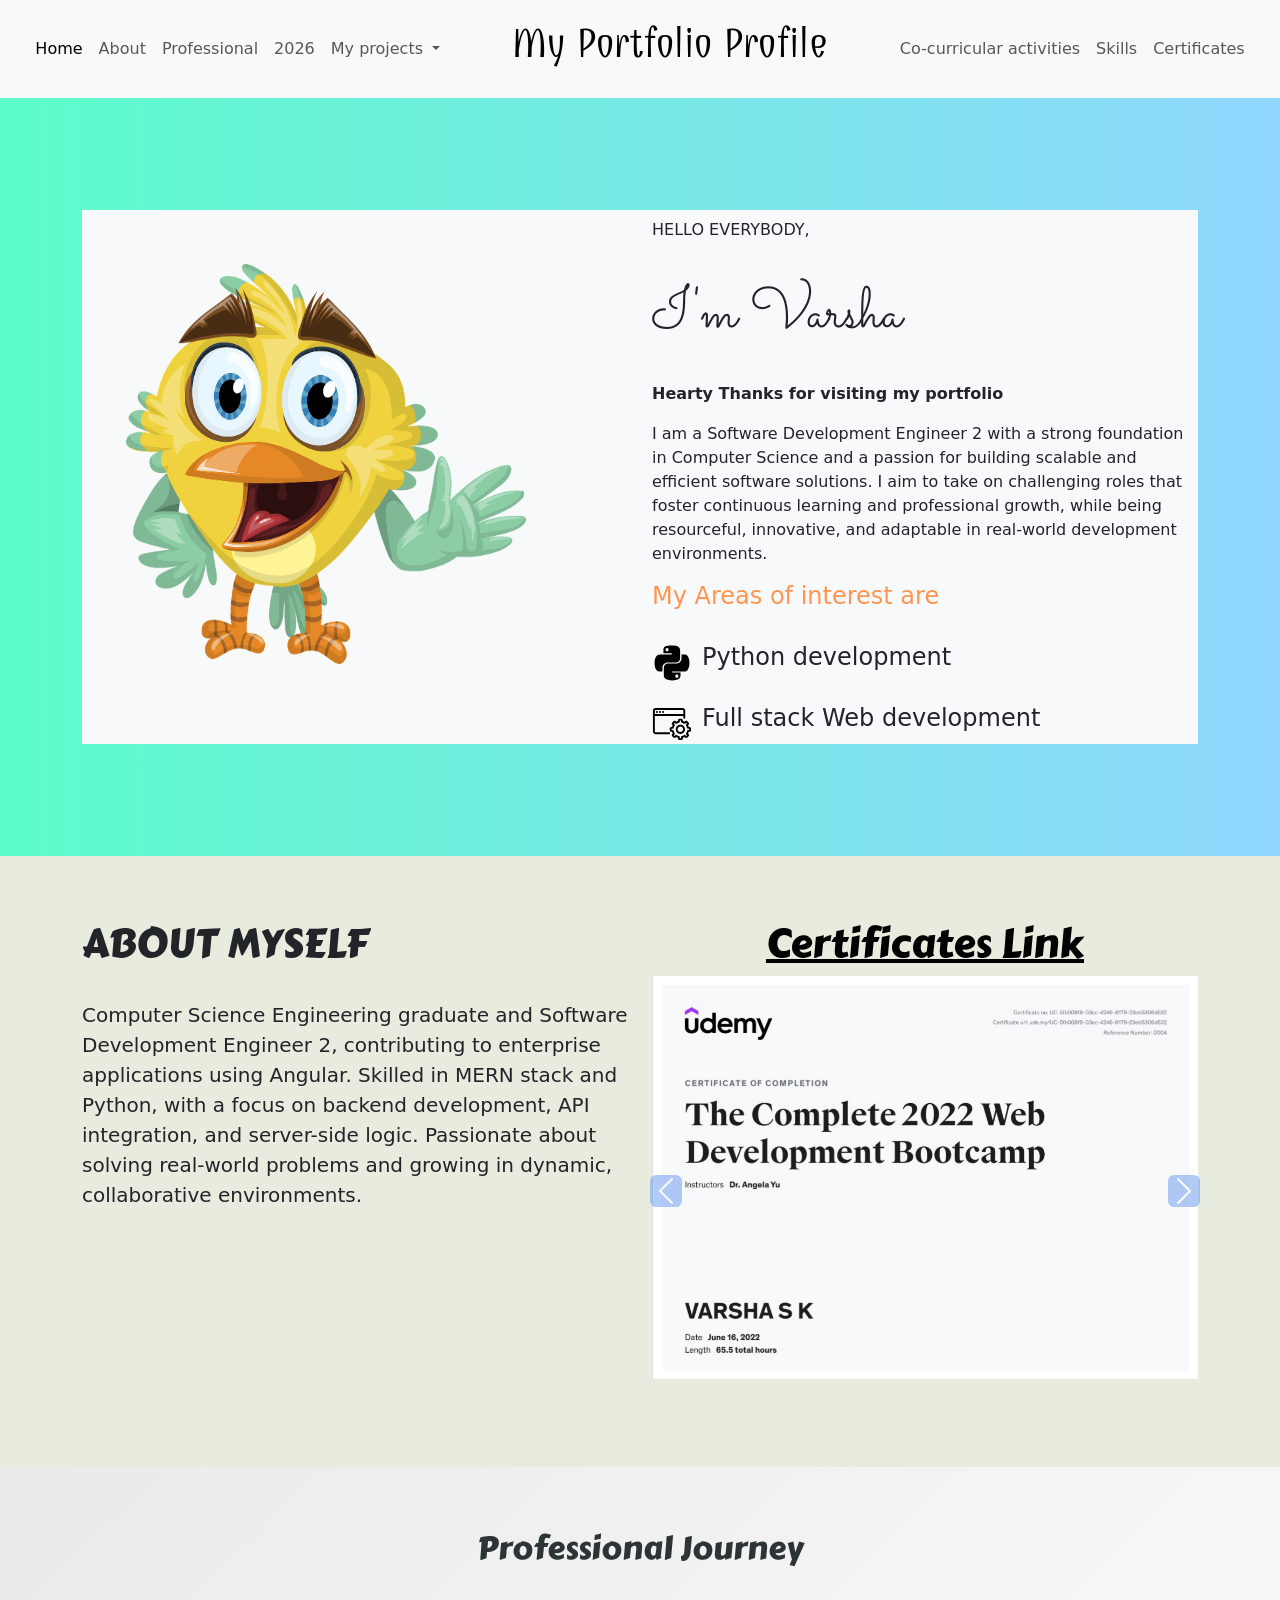
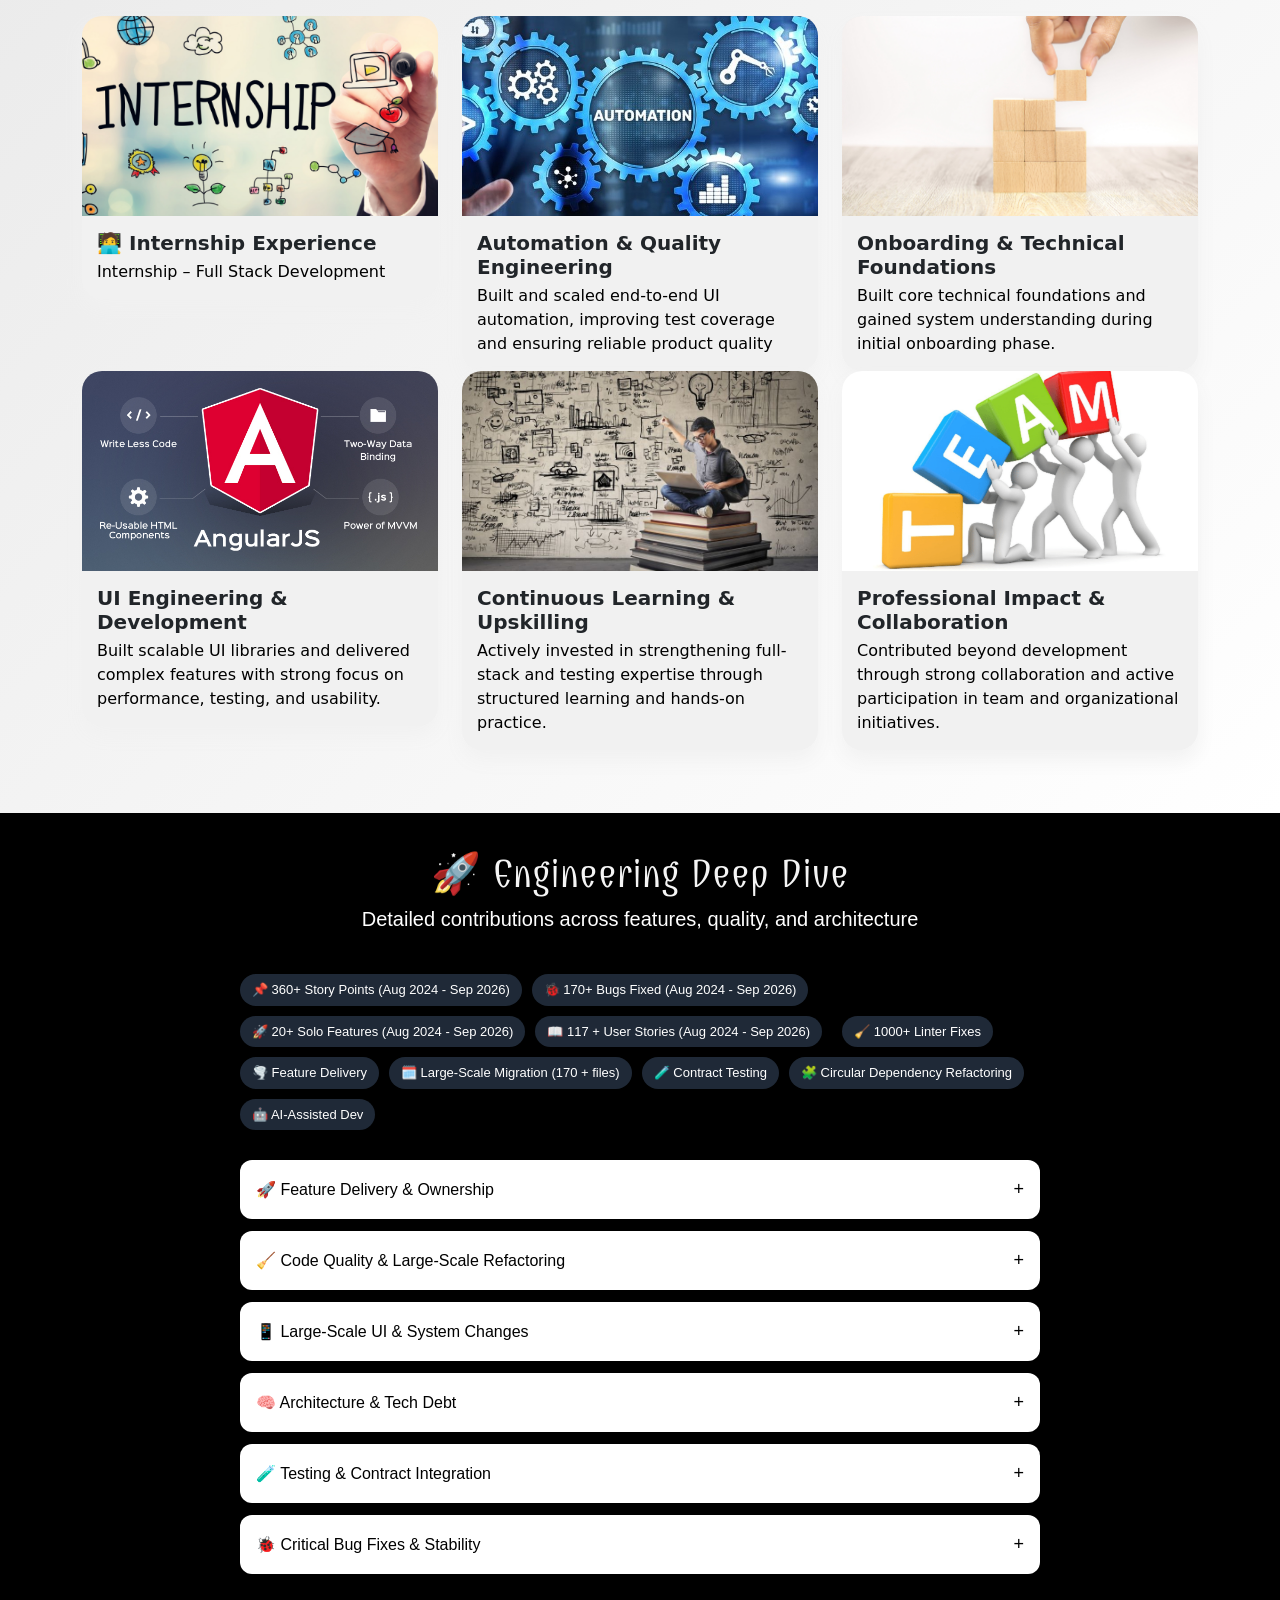
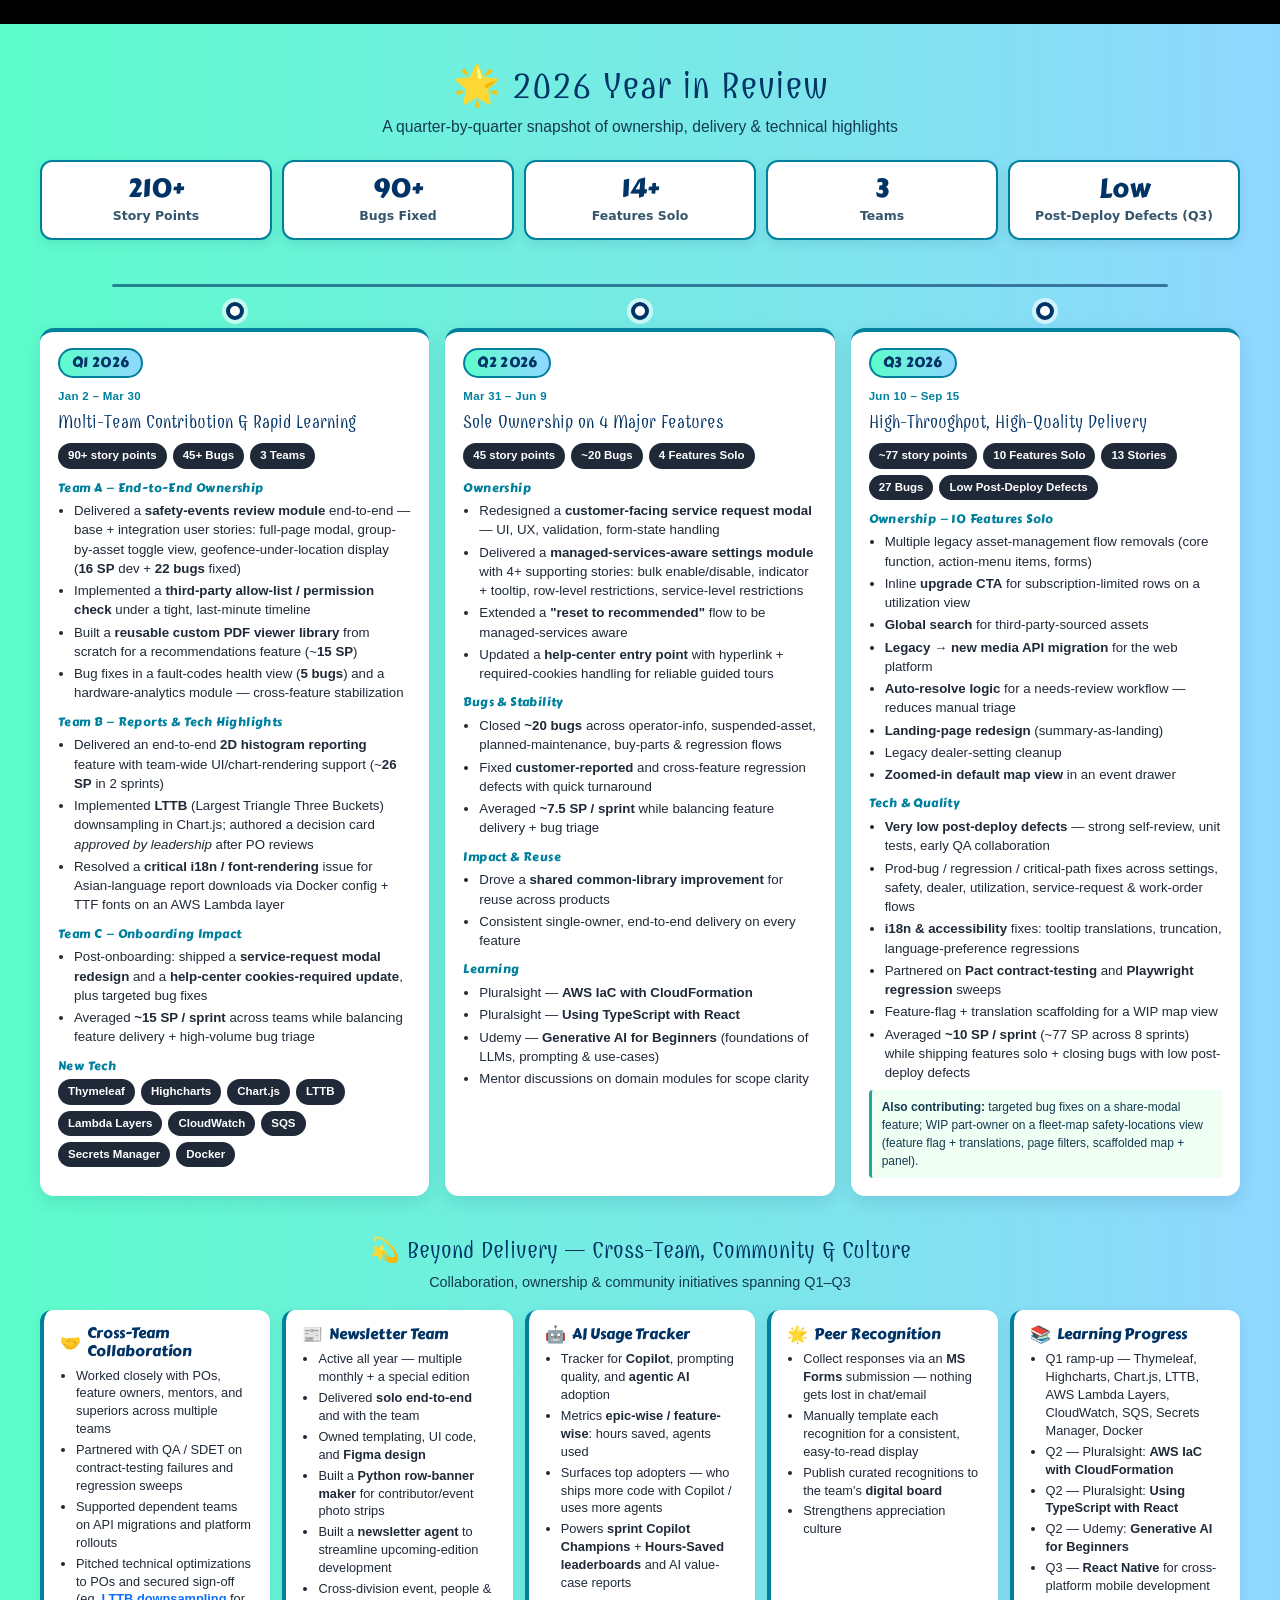
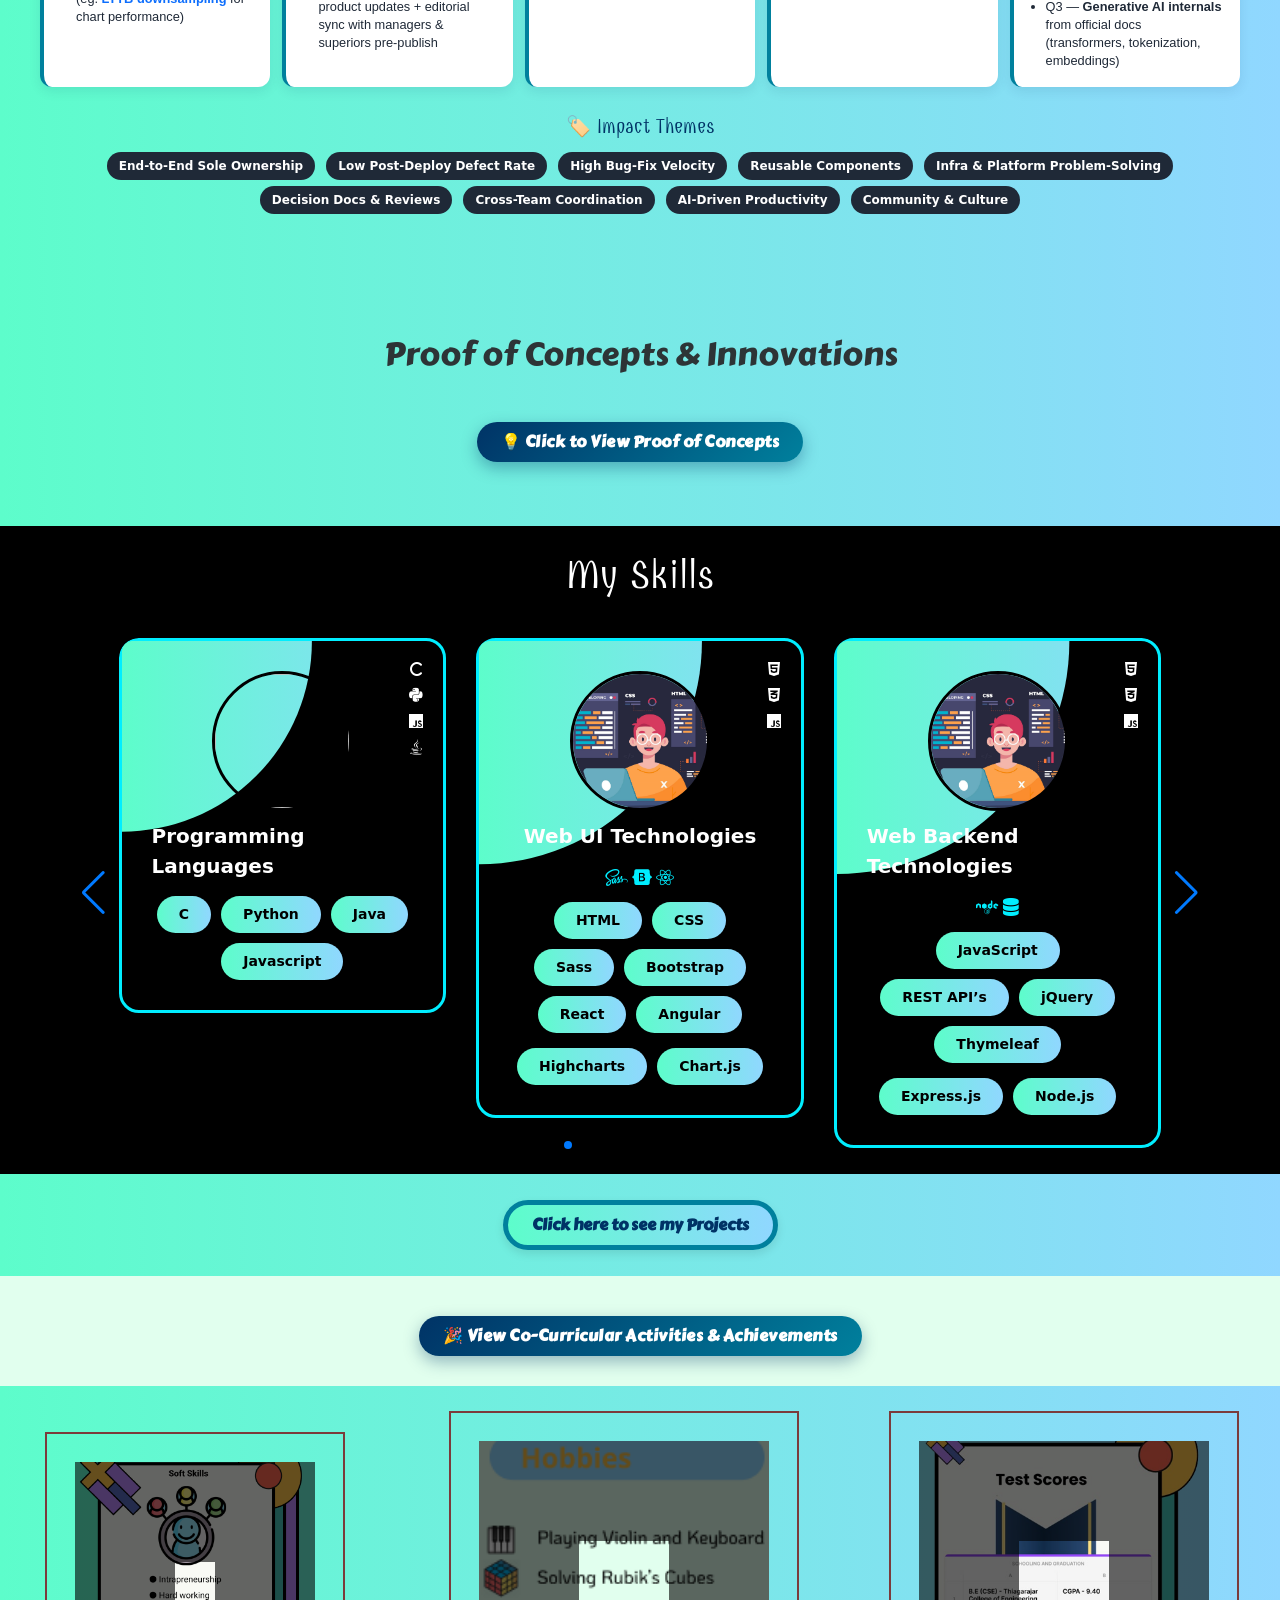
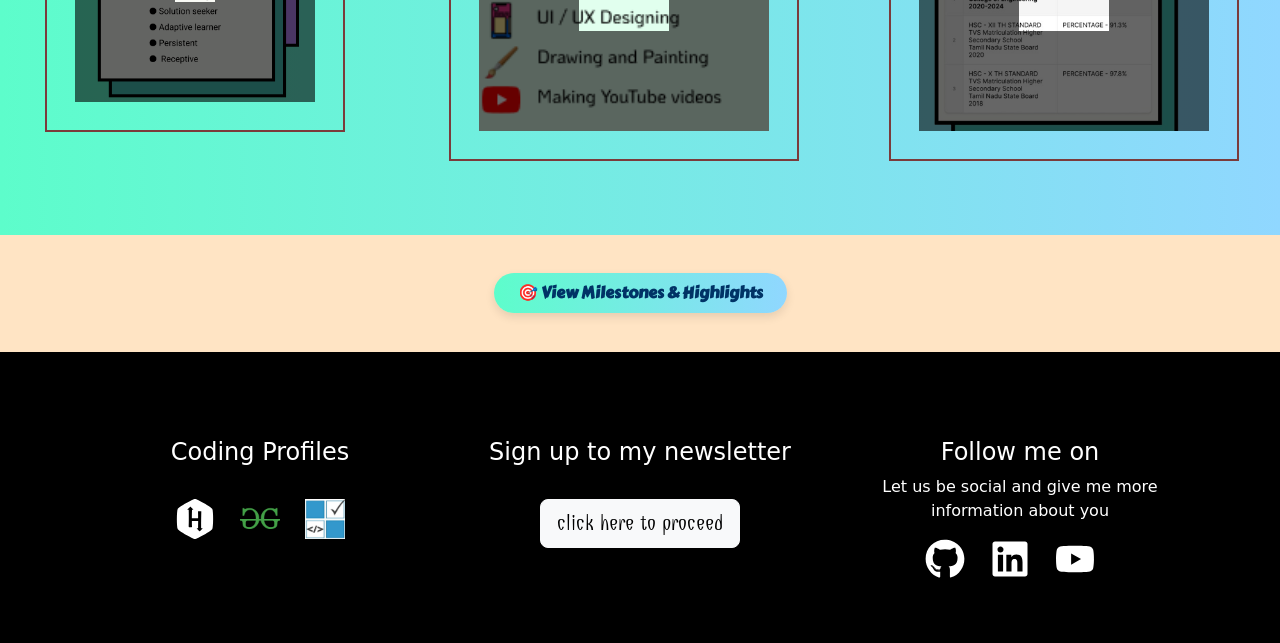
==== commit 96e56d7c: "update portfolio to append 2026 timeline, co-curri section updates, poc section minimized..., hero c" ====
--- a/index.html
+++ b/index.html
@@ -45,6 +45,9 @@
           </li>
           <li class="nav-item">
             <a class="nav-link" href="#office">Professional</a>
+          </li>
+          <li class="nav-item">
+            <a class="nav-link" href="#year2026">2026</a>
           </li>
           <li class="nav-item dropdown">
             <a class="nav-link dropdown-toggle" href="#" role="button" data-bs-toggle="dropdown"
@@ -91,7 +94,7 @@
           <h1 id="mainheading">I'm Varsha</h1>
           <p><b>Hearty Thanks for visiting my portfolio</b></p>
 
-          <p>I am a Software Development Engineer with a strong foundation in Computer Science and a passion for
+          <p>I am a Software Development Engineer 2 with a strong foundation in Computer Science and a passion for
             building scalable and efficient software solutions. I aim to take on challenging roles that foster
             continuous learning and professional growth, while being resourceful, innovative, and adaptable in
             real-world development environments.</p>
@@ -118,7 +121,7 @@
           <h1 id="aboutmyself">ABOUT MYSELF</h1>
           <br>
           <p style="font-size:20px;">
-            Computer Science Engineering graduate and Software Engineer, contributing to enterprise applications using
+            Computer Science Engineering graduate and Software Development Engineer 2, contributing to enterprise applications using
             Angular.
             Skilled in MERN stack and Python, with a focus on backend development, API integration, and server-side
             logic.
@@ -154,6 +157,11 @@
                   <img src="certificates/3.jpg" class="d-block w-100" alt="...">
                 </a>
               </div>
+              <div class="carousel-item" data-bs-interval="10000">
+                <a href="https://drive.google.com/file/d/1AUNXh9JwnBkNS9lVRy3sV-6_qpONU1Fi/view?usp=sharing">
+                  <img src="certificates/3a.jpeg" class="d-block w-100" alt="...">
+                </a>
+              </div>
               <div class="carousel-item">
                 <a href="https://coursera.org/share/577c9bcf07459df260d54cce8f09469f">
                   <img src="certificates/3b.jpg" class="d-block w-100" alt="...">
@@ -209,7 +217,6 @@
                 <a href="https://drive.google.com/file/d/1Bii6dGwCsw9UDO4zPvvTeORiNn6L6dP1/view?usp=sharing">
                   <img src="certificates/10.jpg" class="d-block w-100" alt="...">
                 </a>
-
               </div>
             </div>
             <button class="carousel-control-prev cert1" type="button" data-bs-target="#carouselExampleInterval"
@@ -376,13 +383,17 @@
 
 
       <div class="highlight-badges">
-        <span>🧹 1000+ Linter Fixes</span>
+        <span>📌 360+ Story Points (Aug 2024 - Sep 2026)</span>
+        <span>🐞 170+ Bugs Fixed (Aug 2024 - Sep 2026)</span>
+        <span>🚀 20+ Solo Features (Aug 2024 - Sep 2026)</span>
+        <span>📖 117 + User Stories (Aug 2024 - Sep 2026)</span>
+        <br>
+        <span>🧹 1000+ Linter Fixes</span> <span>🌪️ Feature Delivery</span>
         <span>🗓️ Large-Scale Migration (170 + files)</span>
+                <span>🧪 Contract Testing</span>
         <span>🧩 Circular Dependency Refactoring</span>
         <br>
         <span>🤖 AI-Assisted Dev</span>
-        <span>🌪️ Feature Delivery</span>
-        <span>🧪 Contract Testing</span>
       </div>
 
       <!-- Item -->
@@ -480,7 +491,7 @@
           <ul>
             <li>Resolved critical P2 issues requiring redesign of feature logic, including state handling and UI
               consistency</li>
-            <li>Fixed 15+ high-priority bugs and 70+ total issues, improving product stability</li>
+            <li>Fixed 50+ high-priority bugs and 120+ total issues, improving product stability</li>
             <li>Handled edge cases across environments, accounts, OS compatibility, and localization</li>
             <li>Improved user experience by fixing UI flickering, alignment, and system-specific issues</li>
             <li>
@@ -494,11 +505,611 @@
     </div>
   </section>
 
+  <!-- 2026 Yearly Snapshot: Timeline -->
+  <section id="year2026">
+    <style>
+      /* ---- Theme-matched section (mint -> sky palette) ---- */
+      #year2026 {
+        padding: 40px 20px 55px;
+        background-image: linear-gradient(to right, #5dfdcb, #90d7ff);
+        color: #0b2a3a;
+      }
+      #year2026 .yr-wrap { max-width: 1200px; margin: 0 auto; }
+      #year2026 .yr-head { text-align: center; margin-bottom: 22px; }
+      #year2026 .yr-head h1 {
+        font-family: 'Combo', cursive;
+        font-size: 2.4rem;
+        color: #003366;
+        margin: 0;
+        line-height: 1.15;
+      }
+      #year2026 .yr-head p {
+        font-family: 'Segoe UI', sans-serif;
+        color: #123a52;
+        font-size: 0.98rem;
+        margin: 6px 0 0;
+      }
+
+      /* Hero stats strip */
+      #year2026 .yr-hero {
+        display: grid;
+        grid-template-columns: repeat(auto-fit, minmax(140px, 1fr));
+        gap: 10px;
+        margin-bottom: 26px;
+      }
+      #year2026 .yr-hero .stat {
+        background: #ffffff;
+        border-radius: 12px;
+        padding: 12px 10px;
+        text-align: center;
+        box-shadow: 0 4px 12px rgba(0, 51, 102, 0.10);
+        border: 2px solid #00809D;
+      }
+      #year2026 .yr-hero .stat h3 {
+        margin: 0;
+        font-family: 'Carter One', cursive;
+        color: #003366;
+        font-size: 1.6rem;
+      }
+      #year2026 .yr-hero .stat p {
+        margin: 2px 0 0;
+        color: #34556b;
+        font-size: 0.78rem;
+        font-weight: 600;
+      }
+
+      /* Timeline — 3 columns on desktop with a connecting rail */
+      #year2026 .yr-timeline {
+        position: relative;
+        display: grid;
+        grid-template-columns: repeat(3, 1fr);
+        gap: 16px;
+        padding: 26px 0 4px;
+      }
+      #year2026 .yr-timeline::before {
+        content: '';
+        position: absolute;
+        top: 18px;
+        left: 6%;
+        right: 6%;
+        height: 3px;
+        background: #003366;
+        border-radius: 2px;
+        opacity: 0.6;
+      }
+      #year2026 .yr-item { position: relative; }
+      #year2026 .yr-item::before {
+        content: '';
+        position: absolute;
+        top: 10px;
+        left: 50%;
+        width: 18px;
+        height: 18px;
+        border-radius: 50%;
+        background: #ffffff;
+        border: 4px solid #003366;
+        transform: translateX(-50%);
+        z-index: 2;
+        box-shadow: 0 0 0 4px rgba(255, 255, 255, 0.6);
+      }
+
+      #year2026 .yr-card {
+        margin-top: 36px;
+        background: #ffffff;
+        border-radius: 14px;
+        padding: 16px 18px 18px;
+        box-shadow: 0 6px 18px rgba(0, 51, 102, 0.12);
+        border-top: 4px solid #00809D;
+        font-family: 'Segoe UI', sans-serif;
+        height: calc(100% - 36px);
+      }
+      #year2026 .yr-tag {
+        display: inline-block;
+        background: linear-gradient(to right, #5dfdcb, #90d7ff);
+        color: #003366;
+        font-family: 'Carter One', cursive;
+        font-size: 0.85rem;
+        padding: 3px 12px;
+        border-radius: 20px;
+        border: 2px solid #00809D;
+        margin-bottom: 8px;
+        letter-spacing: 0.3px;
+      }
+      #year2026 .yr-card h3 {
+        margin: 4px 0 10px;
+        font-family: 'Combo', cursive;
+        color: #003366;
+        font-size: 1.15rem;
+        line-height: 1.2;
+      }
+      #year2026 .yr-chips { display: flex; flex-wrap: wrap; gap: 6px; margin-bottom: 10px; }
+      #year2026 .yr-chip {
+        background: #1f2937;
+        color: #ffffff;
+        font-size: 0.72rem;
+        padding: 4px 10px;
+        border-radius: 20px;
+        font-weight: 600;
+        transition: 0.3s;
+      }
+      #year2026 .yr-chip:hover {
+        background: linear-gradient(to right, #5dfdcb, #90d7ff);
+        color: #003366;
+      }
+      #year2026 .yr-sub {
+        font-family: 'Carter One', cursive;
+        font-size: 0.78rem;
+        color: #00809D;
+        letter-spacing: 0.4px;
+        margin: 10px 0 4px;
+      }
+      #year2026 .yr-card ul { margin: 0 0 4px; padding-left: 16px; }
+      #year2026 .yr-card li {
+        font-size: 0.83rem;
+        color: #1f2937;
+        margin: 3px 0;
+        line-height: 1.45;
+      }
+      #year2026 .yr-note {
+        margin-top: 8px;
+        padding: 8px 10px;
+        background: #f0fff4;
+        border-left: 3px solid #26a69a;
+        font-size: 0.75rem;
+        color: #123a52;
+        border-radius: 4px;
+      }
+
+      #year2026 .yr-date {
+        display: block;
+        font-family: 'Segoe UI', sans-serif;
+        font-size: 0.72rem;
+        color: #00809D;
+        font-weight: 700;
+        letter-spacing: 0.3px;
+        margin: 2px 0 6px;
+      }
+
+      /* Beyond delivery — compact grid */
+      #year2026 .yr-beyond { margin-top: 32px; }
+      #year2026 .yr-beyond-title {
+        text-align: center;
+        font-family: 'Combo', cursive;
+        font-size: 1.5rem;
+        color: #003366;
+        margin: 0 0 4px;
+      }
+      #year2026 .yr-beyond-sub {
+        text-align: center;
+        font-family: 'Segoe UI', sans-serif;
+        color: #123a52;
+        margin-bottom: 16px;
+        font-size: 0.9rem;
+      }
+      #year2026 .yr-grid {
+        display: grid;
+        grid-template-columns: repeat(auto-fit, minmax(230px, 1fr));
+        gap: 12px;
+      }
+      #year2026 .yr-block {
+        background: #ffffff;
+        border-radius: 12px;
+        padding: 14px 16px;
+        box-shadow: 0 4px 12px rgba(0, 51, 102, 0.10);
+        border-left: 4px solid #00809D;
+        font-family: 'Segoe UI', sans-serif;
+      }
+      #year2026 .yr-block h4 {
+        margin: 0 0 6px;
+        font-family: 'Carter One', cursive;
+        font-size: 0.95rem;
+        color: #003366;
+        display: flex;
+        align-items: center;
+        gap: 6px;
+      }
+      #year2026 .yr-block h4 .ic { font-size: 1.05rem; }
+      #year2026 .yr-block ul { margin: 0; padding-left: 16px; }
+      #year2026 .yr-block li {
+        font-size: 0.8rem;
+        color: #1f2937;
+        margin: 3px 0;
+        line-height: 1.4;
+      }
+
+      /* Impact themes footer */
+      #year2026 .yr-themes { margin-top: 28px; text-align: center; }
+      #year2026 .yr-themes h4 {
+        font-family: 'Combo', cursive;
+        font-size: 1.25rem;
+        color: #003366;
+        margin: 0 0 10px;
+      }
+      #year2026 .yr-themes .yr-theme-chip {
+        display: inline-block;
+        background: #1f2937;
+        color: #ffffff;
+        font-size: 0.75rem;
+        padding: 5px 12px;
+        border-radius: 20px;
+        margin: 3px;
+        font-weight: 600;
+        transition: 0.3s;
+      }
+      #year2026 .yr-themes .yr-theme-chip:hover {
+        background: linear-gradient(to right, #5dfdcb, #90d7ff);
+        color: #003366;
+        transform: scale(1.05);
+      }
+
+      /* Responsive */
+      @media (max-width: 900px) {
+        #year2026 .yr-timeline { grid-template-columns: 1fr; }
+        #year2026 .yr-timeline::before { display: none; }
+        #year2026 .yr-item::before { display: none; }
+        #year2026 .yr-card { margin-top: 0; height: auto; }
+      }
+
+      /* Sub-section folds — invisible on desktop, collapsible on mobile */
+      #year2026 details.yr-fold { margin: 0; }
+      #year2026 details.yr-fold > summary {
+        list-style: none;
+        cursor: default;
+        display: block;
+      }
+      #year2026 details.yr-fold > summary::-webkit-details-marker { display: none; }
+      #year2026 details.yr-fold > summary::marker { content: ""; }
+      #year2026 details.yr-fold > summary.yr-sub { /* inherits .yr-sub styling */ }
+
+      /* Desktop-only lock: never let the toggle collapse */
+      @media (min-width: 901px) {
+        #year2026 details.yr-fold > summary { pointer-events: none; }
+      }
+
+      /* Mobile: activate progressive disclosure + tighter spacing */
+      @media (max-width: 900px) {
+        #year2026 { padding: 30px 14px 40px; }
+        #year2026 .yr-head h1 { font-size: 1.9rem; }
+        #year2026 .yr-head p { font-size: 0.88rem; }
+
+        #year2026 .yr-hero { grid-template-columns: repeat(auto-fit, minmax(120px, 1fr)); gap: 8px; margin-bottom: 18px; }
+        #year2026 .yr-hero .stat { padding: 10px 8px; }
+        #year2026 .yr-hero .stat h3 { font-size: 1.35rem; }
+        #year2026 .yr-hero .stat p { font-size: 0.7rem; }
+
+        #year2026 .yr-timeline { gap: 12px; padding: 6px 0 4px; }
+        #year2026 .yr-card { padding: 14px 14px 16px; }
+        #year2026 .yr-card h3 { font-size: 1.05rem; }
+        #year2026 .yr-card li { font-size: 0.8rem; line-height: 1.4; }
+        #year2026 .yr-chip { font-size: 0.68rem; padding: 3px 8px; }
+
+        #year2026 details.yr-fold > summary {
+          cursor: pointer;
+          position: relative;
+          padding: 4px 22px 4px 0;
+          border-top: 1px solid rgba(0, 128, 157, 0.15);
+          margin-top: 6px;
+        }
+        #year2026 details.yr-fold:first-of-type > summary { border-top: 0; margin-top: 4px; }
+        #year2026 details.yr-fold > summary::after {
+          content: '▾';
+          position: absolute;
+          right: 2px;
+          top: 50%;
+          transform: translateY(-50%);
+          font-size: 0.75rem;
+          color: #00809D;
+          transition: transform 0.2s;
+        }
+        #year2026 details.yr-fold:not([open]) > summary::after {
+          transform: translateY(-50%) rotate(-90deg);
+        }
+
+        #year2026 .yr-block { padding: 12px 14px; }
+        #year2026 .yr-block li { font-size: 0.78rem; }
+        #year2026 .yr-themes { margin-top: 22px; padding: 0 6px; }
+        #year2026 .yr-themes h4 { font-size: 1.1rem; margin-bottom: 12px; }
+        #year2026 .yr-themes .yr-theme-wrap {
+          display: flex;
+          flex-wrap: wrap;
+          justify-content: center;
+          gap: 6px 6px;
+        }
+        #year2026 .yr-themes .yr-theme-chip {
+          margin: 0;
+          font-size: 0.7rem;
+          padding: 5px 10px;
+          line-height: 1.2;
+          white-space: nowrap;
+          border-radius: 14px;
+        }
+        #year2026 .yr-beyond-title { font-size: 1.25rem; }
+        #year2026 .yr-beyond-sub { font-size: 0.82rem; }
+      }
+    </style>
+
+    <div class="yr-wrap">
+      <div class="yr-head">
+        <h1>🌟 2026 Year in Review</h1>
+        <p>A quarter-by-quarter snapshot of ownership, delivery &amp; technical highlights</p>
+      </div>
+
+      <!-- Hero stats -->
+      <div class="yr-hero">
+        <div class="stat"><h3>210+</h3><p>Story Points</p></div>
+        <div class="stat"><h3>90+</h3><p>Bugs Fixed</p></div>
+        <div class="stat"><h3>14+</h3><p>Features Solo</p></div>
+        <div class="stat"><h3>3</h3><p>Teams</p></div>
+        <div class="stat"><h3>Low</h3><p>Post-Deploy Defects (Q3)</p></div>
+      </div>
+
+      <!-- Horizontal 3-column timeline -->
+      <div class="yr-timeline">
+
+        <!-- Q1 -->
+        <div class="yr-item">
+          <div class="yr-card">
+            <span class="yr-tag">Q1 2026</span>
+            <span class="yr-date">Jan 2 – Mar 30</span>
+            <h3>Multi-Team Contribution &amp; Rapid Learning</h3>
+            <div class="yr-chips">
+              <span class="yr-chip">90+ story points</span>
+              <span class="yr-chip">45+ Bugs</span>
+              <span class="yr-chip">3 Teams</span>
+            </div>
+
+            <details class="yr-fold" open>
+              <summary class="yr-sub">Team A — End-to-End Ownership</summary>
+              <ul>
+                <li>Delivered a <b>safety-events review module</b> end-to-end — base + integration user stories: full-page modal, group-by-asset toggle view, geofence-under-location display (<b>16 SP</b> dev + <b>22 bugs</b> fixed)</li>
+                <li>Implemented a <b>third-party allow-list / permission check</b> under a tight, last-minute timeline</li>
+                <li>Built a <b>reusable custom PDF viewer library</b> from scratch for a recommendations feature (~<b>15 SP</b>)</li>
+                <li>Bug fixes in a fault-codes health view (<b>5 bugs</b>) and a hardware-analytics module — cross-feature stabilization</li>
+              </ul>
+            </details>
+
+            <details class="yr-fold" open>
+              <summary class="yr-sub">Team B — Reports &amp; Tech Highlights</summary>
+              <ul>
+                <li>Delivered an end-to-end <b>2D histogram reporting</b> feature with team-wide UI/chart-rendering support (~<b>26 SP</b> in 2 sprints)</li>
+                <li>Implemented <b>LTTB</b> (Largest Triangle Three Buckets) downsampling in Chart.js; authored a decision card <i>approved by leadership</i> after PO reviews</li>
+                <li>Resolved a <b>critical i18n / font-rendering</b> issue for Asian-language report downloads via Docker config + TTF fonts on an AWS Lambda layer</li>
+              </ul>
+            </details>
+
+            <details class="yr-fold" open>
+              <summary class="yr-sub">Team C — Onboarding Impact</summary>
+              <ul>
+                <li>Post-onboarding: shipped a <b>service-request modal redesign</b> and a <b>help-center cookies-required update</b>, plus targeted bug fixes</li>
+                <li>Averaged <b>~15 SP / sprint</b> across teams while balancing feature delivery + high-volume bug triage</li>
+              </ul>
+            </details>
+
+            <details class="yr-fold" open>
+              <summary class="yr-sub">New Tech</summary>
+              <div class="yr-chips">
+                <span class="yr-chip">Thymeleaf</span>
+                <span class="yr-chip">Highcharts</span>
+                <span class="yr-chip">Chart.js</span>
+                <span class="yr-chip">LTTB</span>
+                <span class="yr-chip">Lambda Layers</span>
+                <span class="yr-chip">CloudWatch</span>
+                <span class="yr-chip">SQS</span>
+                <span class="yr-chip">Secrets Manager</span>
+                <span class="yr-chip">Docker</span>
+              </div>
+            </details>
+          </div>
+        </div>
+
+        <!-- Q2 -->
+        <div class="yr-item">
+          <div class="yr-card">
+            <span class="yr-tag">Q2 2026</span>
+            <span class="yr-date">Mar 31 – Jun 9</span>
+            <h3>Sole Ownership on 4 Major Features</h3>
+            <div class="yr-chips">
+              <span class="yr-chip">45 story points</span>
+              <span class="yr-chip">~20 Bugs</span>
+              <span class="yr-chip">4 Features Solo</span>
+            </div>
+
+            <details class="yr-fold" open>
+              <summary class="yr-sub">Ownership</summary>
+              <ul>
+                <li>Redesigned a <b>customer-facing service request modal</b> — UI, UX, validation, form-state handling</li>
+                <li>Delivered a <b>managed-services-aware settings module</b> with 4+ supporting stories: bulk enable/disable, indicator + tooltip, row-level restrictions, service-level restrictions</li>
+                <li>Extended a <b>"reset to recommended"</b> flow to be managed-services aware</li>
+                <li>Updated a <b>help-center entry point</b> with hyperlink + required-cookies handling for reliable guided tours</li>
+              </ul>
+            </details>
+
+            <details class="yr-fold" open>
+              <summary class="yr-sub">Bugs &amp; Stability</summary>
+              <ul>
+                <li>Closed <b>~20 bugs</b> across operator-info, suspended-asset, planned-maintenance, buy-parts &amp; regression flows</li>
+                <li>Fixed <b>customer-reported</b> and cross-feature regression defects with quick turnaround</li>
+                <li>Averaged <b>~7.5 SP / sprint</b> while balancing feature delivery + bug triage</li>
+              </ul>
+            </details>
+
+            <details class="yr-fold" open>
+              <summary class="yr-sub">Impact &amp; Reuse</summary>
+              <ul>
+                <li>Drove a <b>shared common-library improvement</b> for reuse across products</li>
+                <li>Consistent single-owner, end-to-end delivery on every feature</li>
+              </ul>
+            </details>
+
+            <details class="yr-fold" open>
+              <summary class="yr-sub">Learning</summary>
+              <ul>
+                <li>Pluralsight — <b>AWS IaC with CloudFormation</b></li>
+                <li>Pluralsight — <b>Using TypeScript with React</b></li>
+                <li>Udemy — <b>Generative AI for Beginners</b> (foundations of LLMs, prompting &amp; use-cases)</li>
+                <li>Mentor discussions on domain modules for scope clarity</li>
+              </ul>
+            </details>
+          </div>
+        </div>
+
+        <!-- Q3 -->
+        <div class="yr-item">
+          <div class="yr-card">
+            <span class="yr-tag">Q3 2026</span>
+            <span class="yr-date">Jun 10 – Sep 15</span>
+            <h3>High-Throughput, High-Quality Delivery</h3>
+            <div class="yr-chips">
+              <span class="yr-chip">~77 story points</span>
+              <span class="yr-chip">10 Features Solo</span>
+              <span class="yr-chip">13 Stories</span>
+              <span class="yr-chip">27 Bugs</span>
+              <span class="yr-chip">Low Post-Deploy Defects</span>
+            </div>
+
+            <details class="yr-fold" open>
+              <summary class="yr-sub">Ownership — 10 Features Solo</summary>
+              <ul>
+                <li>Multiple legacy asset-management flow removals (core function, action-menu items, forms)</li>
+                <li>Inline <b>upgrade CTA</b> for subscription-limited rows on a utilization view</li>
+                <li><b>Global search</b> for third-party-sourced assets</li>
+                <li><b>Legacy → new media API migration</b> for the web platform</li>
+                <li><b>Auto-resolve logic</b> for a needs-review workflow — reduces manual triage</li>
+                <li><b>Landing-page redesign</b> (summary-as-landing)</li>
+                <li>Legacy dealer-setting cleanup</li>
+                <li><b>Zoomed-in default map view</b> in an event drawer</li>
+              </ul>
+            </details>
+
+            <details class="yr-fold" open>
+              <summary class="yr-sub">Tech &amp; Quality</summary>
+              <ul>
+                <li><b>Very low post-deploy defects</b> — strong self-review, unit tests, early QA collaboration</li>
+                <li>Prod-bug / regression / critical-path fixes across settings, safety, dealer, utilization, service-request &amp; work-order flows</li>
+                <li><b>i18n &amp; accessibility</b> fixes: tooltip translations, truncation, language-preference regressions</li>
+                <li>Partnered on <b>Pact contract-testing</b> and <b>Playwright regression</b> sweeps</li>
+                <li>Feature-flag + translation scaffolding for a WIP map view</li>
+                <li>Averaged <b>~10 SP / sprint</b> (~77 SP across 8 sprints) while shipping features solo + closing bugs with low post-deploy defects</li>
+              </ul>
+            </details>
+
+            </details>
+
+            <div class="yr-note">
+              <b>Also contributing:</b> targeted bug fixes on a share-modal feature; WIP part-owner on a fleet-map safety-locations view (feature flag + translations, page filters, scaffolded map + panel).
+            </div>
+          </div>
+        </div>
+
+      </div>
+
+      <!-- Beyond Delivery -->
+      <div class="yr-beyond">
+        <div class="yr-beyond-title">💫 Beyond Delivery — Cross-Team, Community &amp; Culture</div>
+        <div class="yr-beyond-sub">Collaboration, ownership &amp; community initiatives spanning Q1–Q3</div>
+
+        <div class="yr-grid">
+
+          <div class="yr-block">
+            <h4><span class="ic">🤝</span>Cross-Team Collaboration</h4>
+            <ul>
+              <li>Worked closely with POs, feature owners, mentors, and superiors across multiple teams</li>
+              <li>Partnered with QA / SDET on contract-testing failures and regression sweeps</li>
+              <li>Supported dependent teams on API migrations and platform rollouts</li>
+              <li>Pitched technical optimizations to POs and secured sign-off (eg. <b><a style="text-decoration: none;" href="https://drive.google.com/file/d/1b3bw3OZuN2S4ruHH93FE5x_2XUJV94ac/view?usp=sharing">LTTB downsampling</a></b> for chart performance)</li>
+            </ul>
+          </div>
+
+          <div class="yr-block">
+            <h4><span class="ic">📰</span>Newsletter Team</h4>
+            <ul>
+              <li>Active all year — multiple monthly + a special edition</li>
+              <li>Delivered <b>solo end-to-end</b> and with the team</li>
+              <li>Owned templating, UI code, and <b>Figma design</b></li>
+              <li>Built a <b>Python row-banner maker</b> for contributor/event photo strips</li>
+              <li>Built a <b>newsletter agent</b> to streamline upcoming-edition development</li>
+              <li>Cross-division event, people &amp; product updates + editorial sync with managers &amp; superiors pre-publish</li>
+            </ul>
+          </div>
+
+          <div class="yr-block">
+            <h4><span class="ic">🤖</span>AI Usage Tracker</h4>
+            <ul>
+              <li>Tracker for <b>Copilot</b>, prompting quality, and <b>agentic AI</b> adoption</li>
+              <li>Metrics <b>epic-wise / feature-wise</b>: hours saved, agents used</li>
+              <li>Surfaces top adopters — who ships more code with Copilot / uses more agents</li>
+              <li>Powers <b>sprint Copilot Champions</b> + <b>Hours-Saved leaderboards</b> and AI value-case reports</li>
+            </ul>
+          </div>
+
+          <div class="yr-block">
+            <h4><span class="ic">🌟</span>Peer Recognition</h4>
+            <ul>
+              <li>Collect responses via an <b>MS Forms</b> submission — nothing gets lost in chat/email</li>
+              <li>Manually template each recognition for a consistent, easy-to-read display</li>
+              <li>Publish curated recognitions to the team's <b>digital board</b></li>
+              <li>Strengthens appreciation culture</li>
+            </ul>
+          </div>
+
+          <div class="yr-block">
+            <h4><span class="ic">📚</span>Learning Progress</h4>
+            <ul>
+              <li>Q1 ramp-up — Thymeleaf, Highcharts, Chart.js, LTTB, AWS Lambda Layers, CloudWatch, SQS, Secrets Manager, Docker</li>
+              <li>Q2 — Pluralsight: <b>AWS IaC with CloudFormation</b></li>
+              <li>Q2 — Pluralsight: <b>Using TypeScript with React</b></li>
+              <li>Q2 — Udemy: <b>Generative AI for Beginners</b></li>
+              <li>Q3 — <b>React Native</b> for cross-platform mobile development</li>
+              <li>Q3 — <b>Generative AI internals</b> from official docs (transformers, tokenization, embeddings)</li>
+            </ul>
+          </div>
+
+        </div>
+      </div>
+
+      <!-- Impact themes -->
+      <div class="yr-themes">
+        <h4>🏷️ Impact Themes</h4>
+        <div class="yr-theme-wrap">
+          <span class="yr-theme-chip">End-to-End Sole Ownership</span>
+          <span class="yr-theme-chip">Low Post-Deploy Defect Rate</span>
+          <span class="yr-theme-chip">High Bug-Fix Velocity</span>
+          <span class="yr-theme-chip">Reusable Components</span>
+          <span class="yr-theme-chip">Infra &amp; Platform Problem-Solving</span>
+          <span class="yr-theme-chip">Decision Docs &amp; Reviews</span>
+          <span class="yr-theme-chip">Cross-Team Coordination</span>
+          <span class="yr-theme-chip">AI-Driven Productivity</span>
+          <span class="yr-theme-chip">Community &amp; Culture</span>
+        </div>
+      </div>
+
+    </div>
+
+    <script>
+      (function () {
+        if (!window.matchMedia('(max-width: 900px)').matches) return;
+        document.querySelectorAll('#year2026 .yr-card').forEach(function (card) {
+          card.querySelectorAll('details.yr-fold').forEach(function (d, i) {
+            if (i > 0) d.removeAttribute('open');
+          });
+        });
+      })();
+    </script>
+  </section>
+
 
   <!-- POC Showcase Section -->
   <section class="poc-section">
     <div class="container">
       <h2 class="poc-title">Proof of Concepts & Innovations</h2>
+      <div class="text-center" style="padding: 0 20px;">
+        <button class="btn rounded-pill px-4 py-2 fw-bold" type="button" data-bs-toggle="collapse"
+          data-bs-target="#pocShowcaseCollapse" aria-expanded="false" aria-controls="pocShowcaseCollapse"
+          style="font-family: 'Carter One', cursive; background: linear-gradient(135deg, #003366, #00809D); color: #ffffff; border: none; box-shadow: 0 6px 16px rgba(0, 51, 102, 0.35); letter-spacing: 0.5px; white-space: normal; max-width: 100%;">
+          💡 Click to View Proof of Concepts
+        </button>
+      </div>
+      <div class="collapse mt-4" id="pocShowcaseCollapse">
       <div class="poc-showcase">
 
         <div class="poc-card animate-fade-in-up" data-bs-toggle="modal" data-bs-target="#pocModal1">
@@ -559,6 +1170,7 @@
           <span class="poc-status completed">Completed</span>
         </div>
 
+      </div>
       </div>
     </div>
 
@@ -1904,7 +2516,15 @@
   </section>
 
 
-  <section style="padding-left:8%;" id="cocu">
+  <section id="cocu">
+    <div class="text-center" style="padding: 40px 20px 30px;">
+      <button class="btn rounded-pill px-4 py-2 fw-bold" type="button" data-bs-toggle="collapse"
+        data-bs-target="#cocuCollapse" aria-expanded="false" aria-controls="cocuCollapse"
+        style="font-family: 'Carter One', cursive; background: linear-gradient(135deg, #003366, #00809D); color: #ffffff; border: none; box-shadow: 0 6px 16px rgba(0, 51, 102, 0.35); letter-spacing: 0.5px; white-space: normal; max-width: 100%;">
+        🎉 View Co-Curricular Activities & Achievements
+      </button>
+    </div>
+    <div class="collapse" id="cocuCollapse" style="padding-left: 8%;">
     <div class="row" style="padding: 2%;">
       <div class="col-lg-6">
         <section id="new">
@@ -1915,101 +2535,50 @@
           </div>
 
           <div class="grid grid-flow-col auto-cols-max gap-6">
+
             <div class="grid__item item w-40 h-40 text-white relative" id="item1">
               <div class="item__content h-full w-full p-4 bg-black relative border-2" id="item__content">
-
-                <div class="font-bold mb-2">1. General Secretary of GLUGOT Association TCE CSE department (2023-2024)
+                <div class="font-bold mb-2" style="color: #90d7ff; font-size: 1rem;">🎓 Leadership &amp; Community</div>
+                <div style="font-size: 0.85rem; line-height: 1.55;">
+                  • General Secretary — GLUGOT Association, TCE CSE Department (2023–2024)<br>
+                  • <a href="https://drive.google.com/drive/folders/1QTJ4t6nFf25P9LPisedSBwZnZH0CvlQ4?usp=sharing" style="text-decoration: underline; color: #5dfdcb;">Organized several contests and created many posters as part of Glugot</a>
                 </div>
               </div>
             </div>
 
             <div class="grid__item item w-40 h-40 text-white relative" id="item1">
               <div class="item__content h-full w-full p-4 bg-black relative border-2" id="item__content">
-                <a href="https://drive.google.com/drive/folders/1QTJ4t6nFf25P9LPisedSBwZnZH0CvlQ4?usp=sharing">
-                  <div class="font-bold mb-2">2. Organized several contests and created many posters as part of Glugot
-                  </div>
-              </div>
-            </div>
-            </a>
-
+                <div class="font-bold mb-2" style="color: #90d7ff; font-size: 1rem;">🏆 Hackathons Participated</div>
+                <div style="font-size: 0.85rem; line-height: 1.55;">
+                  •  Selected in the Internal Hackathon at TCE</a><br>
+                  • <a href="https://drive.google.com/file/d/1D8jk6g0iEhTdbfO_xRjrlbdt8wG9ahjF/view?usp=sharing" style="text-decoration: underline; color: #5dfdcb;">TriNIT Hackathon by NIT Trichy</a><br>
+                  • <a href="https://drive.google.com/file/d/1jB5vcscSdp72TClXuONaRvr3bqD5tyG3/view?usp=sharing" style="text-decoration: underline; color: #5dfdcb;">Hackathon "Webster" by SVKM's NMIMS 2023 (qualified for finale)</a>
+                </div>
+              </div>
+            </div>
 
             <div class="grid__item item w-40 h-40 text-white relative" id="item1">
               <div class="item__content h-full w-full p-4 bg-black relative border-2" id="item__content">
-                <a href="https://drive.google.com/file/d/1VrlJO_-1mOfGY5VjRjlGFZDWwlt_VNDy/view?usp=sharing">
-                  <div class="font-bold mb-2">3. Attended the In-Lab internship and gained insight into various SIGs
-                    at
-                    TCE.</div>
-              </div>
-            </div>
-            </a>
+                <div class="font-bold mb-2" style="color: #90d7ff; font-size: 1rem;">📚 Learning &amp; Training</div>
+                <div style="font-size: 0.85rem; line-height: 1.55;">
+                  • <a href="https://drive.google.com/file/d/1Ti3tH11CAg2mo5RcsWl-MMQC9emLrpXL/view?usp=sharing" style="text-decoration: underline; color: #5dfdcb;">NVIDIA — Getting Started with AI on Jetson Nano</a><br>
+                  • <a href="https://www.youtube.com/watch?v=YesaxRCAd_Q" style="text-decoration: underline; color: #5dfdcb;">Software Training on VR in Unity Engine and C# scripting at TCE</a><br>
+                  • Agile Product and Entrepreneurship Development elective courses at TCE<br>
+                  • <a href="https://drive.google.com/file/d/1VrlJO_-1mOfGY5VjRjlGFZDWwlt_VNDy/view?usp=sharing" style="text-decoration: underline; color: #5dfdcb;">In-Lab Internship — insight into various SIGs at TCE</a>
+                </div>
+              </div>
+            </div>
+
             <div class="grid__item item w-40 h-40 text-white relative" id="item1">
               <div class="item__content h-full w-full p-4 bg-black relative border-2" id="item__content">
-                <a href="https://www.youtube.com/watch?v=YesaxRCAd_Q">
-                  <div class="font-bold mb-2">4. Attended the Software Training on VR in Unity Engine and C# scripting
-                    at TCE.</div>
-              </div>
-            </div>
-            </a>
-
-            <div class="grid__item item w-40 h-40 text-white relative" id="item1">
-              <div class="item__content h-full w-full p-4 bg-black relative border-2 " id="item__content">
-                <a href="https://drive.google.com/file/d/1MSx7i0i6vurYZ76conzUKbXFKqc6HuSD/view?usp=sharing">
-                  <div class="font-bold mb-2">5. Participated and was Selected in the Internal Hackathon conducted by
-                    TCE.</div>
-              </div>
-            </div>
-            </a>
-            <div class="grid__item item w-40 h-40 text-white relative" id="item1">
-              <div class="item__content h-full w-full p-4 bg-black relative border-2" id="item__content">
-                <a href="https://drive.google.com/file/d/1Ti3tH11CAg2mo5RcsWl-MMQC9emLrpXL/view?usp=sharing">
-                  <div class="font-bold mb-2">6. Completed a course on "Getting Started with AI on Jetson Nano" from
-                    NVIDIA.</div>
-              </div>
-            </div>
-            </a>
-            <div class="grid__item item w-40 h-40 text-white relative" id="item1">
-              <div class="item__content h-full w-full p-4 bg-black relative border-2" id="item__content">
-                <a href="https://drive.google.com/file/d/1nSFOBjua78cHRg0dGXHFNu5WW54Ep1Pq/view?usp=share_link">
-                  <div class="font-bold mb-2">7. Presented Project Safe Driving assistant on Student Exhibit "Build
-                    Project" held at TCE.</div>
-              </div>
-            </div>
-            </a>
-            <div class="grid__item item w-40 h-40 text-white relative" id="item1">
-              <div class="item__content h-full w-full p-4 bg-black relative border-2" id="item__content">
-
-                <div class="font-bold mb-2">8. Working on a research paper on my project Stress deduction using CNN
-                  with
-                  my faculty.</div>
-              </div>
-            </div>
-
-            <!-- partial:index.partial.html -->
-
-            <div class="grid__item item w-40 h-40 text-white relative" id="item1">
-              <div class="item__content h-full w-full p-4 bg-black relative border-2" id="item__content">
-
-                <div class="font-semibold mb-2">9. Completed the Agile product and Entrepreneurship Development
-                  elective
-                  courses offered by TCE.</div>
-              </div>
-            </div>
-
-            <div class="grid__item item w-40 h-40 text-white relative" id="item1">
-              <div class="item__content h-full w-full p-4 bg-black relative border-2" id="item__content">
-                <a href="https://drive.google.com/file/d/1D8jk6g0iEhTdbfO_xRjrlbdt8wG9ahjF/view?usp=sharing">
-                  <div class="font-bold mb-2">10. Participated in the TriNIT Hackathon conducted by NIT Trichy.</div>
-              </div>
-            </div>
-            </a>
-            <div class="grid__item item w-40 h-40 text-white relative" id="item1">
-              <div class="item__content h-full w-full p-4 bg-black relative border-2" id="item__content">
-                <a href="https://drive.google.com/file/d/1jB5vcscSdp72TClXuONaRvr3bqD5tyG3/view?usp=sharing">
-                  <div class="font-bold mb-2">11. Participated in Hackathon "Webster" by SVKM's NMIMS in 2023, and was
-                    qualified for the finale.</div>
-              </div>
-            </div>
-            </a>
+                <div class="font-bold mb-2" style="color: #90d7ff; font-size: 1rem;">🔬 Projects &amp; Research</div>
+                <div style="font-size: 0.85rem; line-height: 1.55;">
+                  • <a href="https://drive.google.com/file/d/1nSFOBjua78cHRg0dGXHFNu5WW54Ep1Pq/view?usp=share_link" style="text-decoration: underline; color: #5dfdcb;">Presented Safe Driving Assistant on Student Exhibit "Build Project" at TCE</a><br>
+                  • Working on a research paper on Stress detection using CNN with faculty
+                </div>
+              </div>
+            </div>
+
           </div>
         </section>
         <br>
@@ -2022,108 +2591,55 @@
             </a>
           </div <!-- partial:index.partial.html -->
           <div class="grid grid-flow-col auto-cols-max gap-6">
+
             <div class="grid__item item w-40 h-40 text-white relative" id="item1">
               <div class="item__content h-full w-full p-4 bg-black relative border-2" id="item__content">
-                <a href="https://drive.google.com/file/d/1OFV2EqkDIcqn0U7-TgtiGzaMOkXatAWc/view?usp=sharing">
-                  <div class="font-bold mb-2">1. Won 1st place in the PYSTAR contest conducted by TCE in 2021.</div>
-              </div>
-            </div>
-            </a>
+                <div class="font-bold mb-2" style="color: #90d7ff; font-size: 1rem;">🥇 First Place Wins</div>
+                <div style="font-size: 0.85rem; line-height: 1.55;">
+                  • <a href="https://drive.google.com/file/d/1OFV2EqkDIcqn0U7-TgtiGzaMOkXatAWc/view?usp=sharing" style="text-decoration: underline; color: #5dfdcb;">1st place — PYSTAR contest at TCE (2021)</a><br>
+                  • <a href="https://drive.google.com/file/d/1nOUH9Mb8huIKR2R3KYcxD-MSp__NDHdF/view?usp=share_link" style="text-decoration: underline; color: #5dfdcb;">1st prize — GIMP poster design contest at TCE (2022)</a>
+                </div>
+              </div>
+            </div>
 
             <div class="grid__item item w-40 h-40 text-white relative" id="item1">
               <div class="item__content h-full w-full p-4 bg-black relative border-2" id="item__content">
-                <a href="https://drive.google.com/file/d/1nOUH9Mb8huIKR2R3KYcxD-MSp__NDHdF/view?usp=share_link">
-                  <div class="font-bold mb-2">2. Secured 1st prize in GIMP poster design contest conducted by TCE in
-                    2022.</div>
-              </div>
-            </div>
-            </a>
-
+                <div class="font-bold mb-2" style="color: #90d7ff; font-size: 1rem;">🥈🥉 Podium Finishes</div>
+                <div style="font-size: 0.85rem; line-height: 1.55;">
+                  • <a href="https://drive.google.com/file/d/1myok09_Rkgoak2s_kHt-p7kAiPMkEvfb/view?usp=sharing" style="text-decoration: underline; color: #5dfdcb;">2nd prize — WEB it like SPYDER at TCE (2022)</a><br>
+                  • <a href="https://drive.google.com/file/d/1nL0X4oLL2yQmOukpqZpQA6Ynm2ljSQ10/view?usp=share_link" style="text-decoration: underline; color: #5dfdcb;">3rd prize — Smart Hackathon at TCE (2022)</a><br>
+                  • <a href="https://drive.google.com/file/d/1MSx7i0i6vurYZ76conzUKbXFKqc6HuSD/view?usp=sharing" style="text-decoration: underline; color: #5dfdcb;">3rd place — NETWORK GURU at TCE (2021)</a><br>
+                  • <a href="https://drive.google.com/file/d/1nIlJBojXu2gnnwxX562BxKbzTJhYgAad/view?usp=sharing" style="text-decoration: underline; color: #5dfdcb;">3rd prize — SQL Database Query contest at TCE (2022)</a><br>
+                  • 3rd prize — Webathon at TCE (2022)<br>
+                  • <a href="https://drive.google.com/file/d/1nE5VsCtIA8i7kkRvKlWg8rghPo3mRoc3/view?usp=sharing" style="text-decoration: underline; color: #5dfdcb;">3rd prize — Non-technical debate (team)</a>
+                </div>
+              </div>
+            </div>
 
             <div class="grid__item item w-40 h-40 text-white relative" id="item1">
               <div class="item__content h-full w-full p-4 bg-black relative border-2" id="item__content">
-                <a href="https://drive.google.com/file/d/1myok09_Rkgoak2s_kHt-p7kAiPMkEvfb/view?usp=sharing">
-                  <div class="font-bold mb-2">3. Won 2nd prize in WEB it like SPYDER event conducted by TCE in 2022.
-                  </div>
-              </div>
-            </div>
-            </a>
+                <div class="font-bold mb-2" style="color: #90d7ff; font-size: 1rem;">⭐ Best Demo &amp; Special Awards</div>
+                <div style="font-size: 0.85rem; line-height: 1.55;">
+                  • <a href="https://drive.google.com/file/d/1KyW9NmEwRXyfz7d_bMnjIPGtZME2WTgb/view?usp=sharing" style="text-decoration: underline; color: #5dfdcb;">Best Tool Demo — Patatap Clone at F'stival 2021</a><br>
+                  • <a href="https://drive.google.com/file/d/1Lrisvlg5KQKmJL2UcNG4pmxgle2Zs08-/view?usp=share_link" style="text-decoration: underline; color: #5dfdcb;">Best Project Demo — Stress Detection at F'stival 2022</a><br>
+                  • <a href="https://drive.google.com/file/d/1lkno23Rua5WemcqfKHD_2jSdKyXvFPo9/view?usp=sharing" style="text-decoration: underline; color: #5dfdcb;">Non-Technical way to website contest by CSEA of TCE</a>
+                </div>
+              </div>
+            </div>
+
             <div class="grid__item item w-40 h-40 text-white relative" id="item1">
               <div class="item__content h-full w-full p-4 bg-black relative border-2" id="item__content">
-                <a href="https://drive.google.com/file/d/1nL0X4oLL2yQmOukpqZpQA6Ynm2ljSQ10/view?usp=share_link">
-                  <div class="font-bold mb-2">4. Won 3rd prize in Smart hackathon conducted by TCE in 2022.</div>
-              </div>
-            </div>
-            </a>
-
-            <div class="grid__item item w-40 h-40 text-white relative" id="item1">
-              <div class="item__content h-full w-full p-4 bg-black relative border-2 " id="item__content">
-                <a href="https://drive.google.com/file/d/1MSx7i0i6vurYZ76conzUKbXFKqc6HuSD/view?usp=sharing">
-                  <div class="font-bold mb-2">5. Secured 3rd place in NETWORK GURU contest conducted by TCE in 2021.
-                  </div>
-              </div>
-            </div>
-            </a>
-            <div class="grid__item item w-40 h-40 text-white relative" id="item1">
-              <div class="item__content h-full w-full p-4 bg-black relative border-2" id="item__content">
-                <a href="https://drive.google.com/file/d/1nIlJBojXu2gnnwxX562BxKbzTJhYgAad/view?usp=sharing">
-                  <div class="font-bold mb-2">6. Won 3rd prize in Sqse me database I have a query contest conducted by
-                    TCE in 2022.</div>
-              </div>
-            </div>
-            </a>
-            <div class="grid__item item w-40 h-40 text-white relative" id="item1">
-              <div class="item__content h-full w-full p-4 bg-black relative border-2" id="item__content">
-                <div class="font-bold mb-2">7. Won 3rd prize in Webathon event conducted by TCE in 2022.</div>
-              </div>
-            </div>
-            </a>
-            <div class="grid__item item w-40 h-40 text-white relative" id="item1">
-              <div class="item__content h-full w-full p-4 bg-black relative border-2" id="item__content">
-                <a href="https://drive.google.com/file/d/1KyW9NmEwRXyfz7d_bMnjIPGtZME2WTgb/view?usp=sharing">
-                  <div class="font-bold mb-2">8. Displayed my project Patatap Clone and won Best Tool Demo in F'stival
-                    at TCE in 2021.</div>
-              </div>
-            </div>
-            </a>
-            <!-- partial:index.partial.html -->
-
-            <div class="grid__item item w-40 h-40 text-white relative" id="item1">
-              <div class="item__content h-full w-full p-4 bg-black relative border-2" id="item__content">
-                <a href="https://drive.google.com/file/d/1Lrisvlg5KQKmJL2UcNG4pmxgle2Zs08-/view?usp=share_link">
-                  <div class="font-semibold mb-2">9. Displayed my project Stress deduction and won Best project Demo
-                    Stalls in F’stival 2022. </div>
-              </div>
-            </div>
-            </a>
-            <div class="grid__item item w-40 h-40 text-white relative" id="item1">
-              <div class="item__content h-full w-full p-4 bg-black relative border-2" id="item__content">
-                <a href="https://drive.google.com/file/d/1lkno23Rua5WemcqfKHD_2jSdKyXvFPo9/view?usp=sharing">
-                  <div class="font-bold mb-2">10. Participated in a Non-Technical way to website contest conducted by
-                    CSEA of TCE. </div>
-              </div>
-            </div>
-            </a>
-            <div class="grid__item item w-40 h-40 text-white relative" id="item1">
-              <div class="item__content h-full w-full p-4 bg-black relative border-2" id="item__content">
-                <a href="https://drive.google.com/file/d/1nE5VsCtIA8i7kkRvKlWg8rghPo3mRoc3/view?usp=sharing">
-                  <div class="font-bold mb-2">11. Participated in a Non technical debate event won 3rd prize as a
-                    team.
-                  </div>
-              </div>
-            </div>
-            </a>
-            <div class="grid__item item w-40 h-40 text-white relative" id="item1">
-              <div class="item__content h-full w-full p-4 bg-black relative border-2" id="item__content">
-                <a href="https://drive.google.com/file/d/1nZeo3MLIyj3tvb13EGbWXkq_qniIphlo/view?usp=sharing">
-                  <div class="font-semibold mb-2">12. Presented a research paper in the 2023 IEEE International
-                    Conference INC4.</div>
-              </div>
-            </div>
-            </a>
+                <div class="font-bold mb-2" style="color: #90d7ff; font-size: 1rem;">📄 Research Publication</div>
+                <div style="font-size: 0.85rem; line-height: 1.55;">
+                  • <a href="https://drive.google.com/file/d/1nZeo3MLIyj3tvb13EGbWXkq_qniIphlo/view?usp=sharing" style="text-decoration: underline; color: #5dfdcb;">Presented research paper at IEEE International Conference INC4 (2023)</a>
+                </div>
+              </div>
+            </div>
+
           </div>
         </section>
       </div>
+    </div>
     </div>
 
   </section>
@@ -2332,4 +2848,4 @@
 
 </body>
 
-</html>+</html>
--- a/style.css
+++ b/style.css
@@ -949,6 +949,11 @@
     width: 100%;
   }
 }
+
+#extraContent {
+  margin: 3%;
+}
+
 body2 {
   background: linear-gradient(135deg, #eaeaea, #ffffff);
   padding: 3%;
